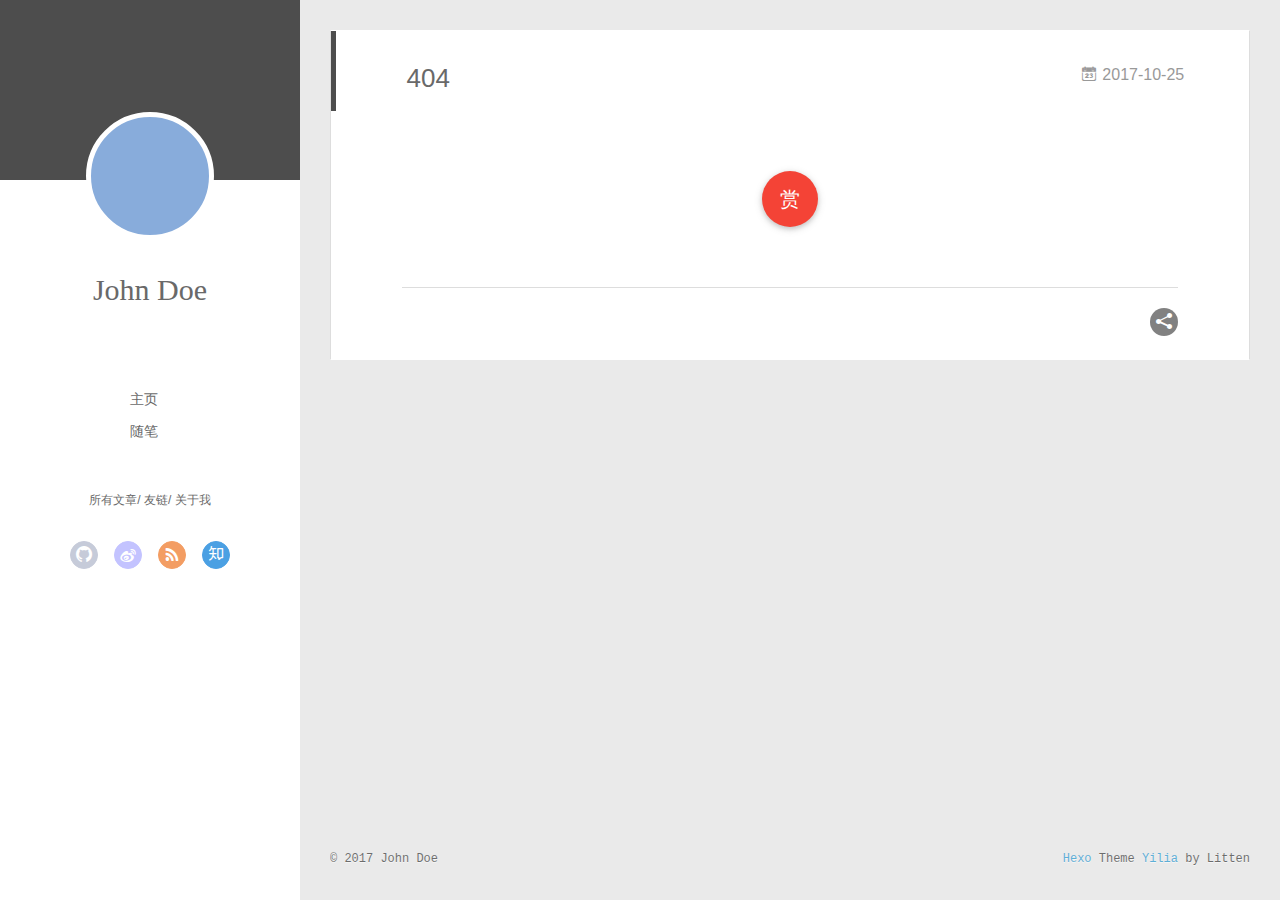
==== 404/index.html @ 9c56a011 "Site updated: 2017-10-25 22:31:33" ====
<!DOCTYPE html>
<html>
<head>
  <meta charset="utf-8">
  
  <meta name="renderer" content="webkit">
  <meta http-equiv="X-UA-Compatible" content="IE=edge" >
  <link rel="dns-prefetch" href="http://yoursite.com">
  <title>404 | Hexo</title>
  <meta name="viewport" content="width=device-width, initial-scale=1, maximum-scale=1">
  <meta property="og:type" content="website">
<meta property="og:title" content="404">
<meta property="og:url" content="http://yoursite.com/404/index.html">
<meta property="og:site_name" content="Hexo">
<meta property="og:updated_time" content="2017-10-26T04:40:32.660Z">
<meta name="twitter:card" content="summary">
<meta name="twitter:title" content="404">
  
    <link rel="alternative" href="/atom.xml" title="Hexo" type="application/atom+xml">
  
  
    <link rel="icon" href="/favicon.png">
  
  <link rel="stylesheet" type="text/css" href="/./main.507b3a.css">
  <style type="text/css">
  
    #container.show {
      background: linear-gradient(200deg,#a0cfe4,#e8c37e);
    }
  </style>
  

  

</head>

<body>
  <div id="container" q-class="show:isCtnShow">
    <canvas id="anm-canvas" class="anm-canvas"></canvas>
    <div class="left-col" q-class="show:isShow">
      
<div class="overlay" style="background: #4d4d4d"></div>
<div class="intrude-less">
	<header id="header" class="inner">
		<a href="" class="profilepic">
			<img src="" class="js-avatar">
		</a>
		<hgroup>
		  <h1 class="header-author"><a href="">John Doe</a></h1>
		</hgroup>
		

		<nav class="header-menu">
			<ul>
			
				<li><a href="/">主页</a></li>
	        
				<li><a href="/tags/随笔/">随笔</a></li>
	        
			</ul>
		</nav>
		<nav class="header-smart-menu">
    		
    			
    			<a q-on="click: openSlider(e, 'innerArchive')" href="javascript:void(0)">所有文章</a>
    			
            
    			
    			<a q-on="click: openSlider(e, 'friends')" href="javascript:void(0)">友链</a>
    			
            
    			
    			<a q-on="click: openSlider(e, 'aboutme')" href="javascript:void(0)">关于我</a>
    			
            
		</nav>
		<nav class="header-nav">
			<div class="social">
				
					<a class="github" target="_blank" href="#" title="github"><i class="icon-github"></i></a>
		        
					<a class="weibo" target="_blank" href="#" title="weibo"><i class="icon-weibo"></i></a>
		        
					<a class="rss" target="_blank" href="#" title="rss"><i class="icon-rss"></i></a>
		        
					<a class="zhihu" target="_blank" href="#" title="zhihu"><i class="icon-zhihu"></i></a>
		        
			</div>
		</nav>
	</header>		
</div>

    </div>
    <div class="mid-col" q-class="show:isShow,hide:isShow|isFalse">
      
<nav id="mobile-nav">
  	<div class="overlay js-overlay" style="background: #4d4d4d"></div>
	<div class="btnctn js-mobile-btnctn">
  		<div class="slider-trigger list" q-on="click: openSlider(e)"><i class="icon icon-sort"></i></div>
	</div>
	<div class="intrude-less">
		<header id="header" class="inner">
			<div class="profilepic">
				<img src="" class="js-avatar">
			</div>
			<hgroup>
			  <h1 class="header-author js-header-author">John Doe</h1>
			</hgroup>
			
			
			
				
			
				
			
			
			
			<nav class="header-nav">
				<div class="social">
					
						<a class="github" target="_blank" href="#" title="github"><i class="icon-github"></i></a>
			        
						<a class="weibo" target="_blank" href="#" title="weibo"><i class="icon-weibo"></i></a>
			        
						<a class="rss" target="_blank" href="#" title="rss"><i class="icon-rss"></i></a>
			        
						<a class="zhihu" target="_blank" href="#" title="zhihu"><i class="icon-zhihu"></i></a>
			        
				</div>
			</nav>

			<nav class="header-menu js-header-menu">
				<ul style="width: 50%">
				
				
					<li style="width: 50%"><a href="/">主页</a></li>
		        
					<li style="width: 50%"><a href="/tags/随笔/">随笔</a></li>
		        
				</ul>
			</nav>
		</header>				
	</div>
	<div class="mobile-mask" style="display:none" q-show="isShow"></div>
</nav>

      <div id="wrapper" class="body-wrap">
        <div class="menu-l">
          <div class="canvas-wrap">
            <canvas data-colors="#eaeaea" data-sectionHeight="100" data-contentId="js-content" id="myCanvas1" class="anm-canvas"></canvas>
          </div>
          <div id="js-content" class="content-ll">
            <article id="page-" class="article article-type-page " itemscope itemprop="blogPost">
  <div class="article-inner">
    
      <header class="article-header">
        
  
    <h1 class="article-title" itemprop="name">
      404
    </h1>
  

        
        <a href="/404/index.html" class="archive-article-date">
  	<time datetime="2017-10-26T04:39:58.000Z" itemprop="datePublished"><i class="icon-calendar icon"></i>2017-10-25</time>
</a>
        
      </header>
    
    <div class="article-entry" itemprop="articleBody">
      
        <script type="text/javascript" src="//qzonestyle.gtimg.cn/qzone/hybrid/app/404/search_children.js" charset="utf-8" homepageurl="http://yoursite.com/yourPage.html" homepagename="�ص��ҵ���ҳ"></script>
      

      
        <div class="page-reward">
          <a href="javascript:;" class="page-reward-btn tooltip-top">
            <div class="tooltip tooltip-east">
            <span class="tooltip-item">
              赏
            </span>
            <span class="tooltip-content">
              <span class="tooltip-text">
                <span class="tooltip-inner">
                  <p class="reward-p"><i class="icon icon-quo-left"></i>谢谢你请我吃糖果<i class="icon icon-quo-right"></i></p>
                  <div class="reward-box">
                    
                    
                  </div>
                </span>
              </span>
            </span>
          </div>
          </a>
        </div>
      
    </div>
    <div class="article-info article-info-index">
      
      
      

      

      
        
<div class="share-btn share-icons tooltip-left">
  <div class="tooltip tooltip-east">
    <span class="tooltip-item">
      <a href="javascript:;" class="share-sns share-outer">
        <i class="icon icon-share"></i>
      </a>
    </span>
    <span class="tooltip-content">
      <div class="share-wrap">
        <div class="share-icons">
          <a class="weibo share-sns" href="javascript:;" data-type="weibo">
            <i class="icon icon-weibo"></i>
          </a>
          <a class="weixin share-sns wxFab" href="javascript:;" data-type="weixin">
            <i class="icon icon-weixin"></i>
          </a>
          <a class="qq share-sns" href="javascript:;" data-type="qq">
            <i class="icon icon-qq"></i>
          </a>
          <a class="douban share-sns" href="javascript:;" data-type="douban">
            <i class="icon icon-douban"></i>
          </a>
          <a class="qzone share-sns" href="javascript:;" data-type="qzone">
            <i class="icon icon-qzone"></i>
          </a>
          <a class="facebook share-sns" href="javascript:;" data-type="facebook">
            <i class="icon icon-facebook"></i>
          </a>
          <a class="twitter share-sns" href="javascript:;" data-type="twitter">
            <i class="icon icon-twitter"></i>
          </a>
          <a class="google share-sns" href="javascript:;" data-type="google">
            <i class="icon icon-google"></i>
          </a>
        </div>
      </div>
    </span>
  </div>
</div>

<div class="page-modal wx-share js-wx-box">
    <a class="close js-modal-close" href="javascript:;"><i class="icon icon-close"></i></a>
    <p>扫一扫，分享到微信</p>
    <div class="wx-qrcode">
      <img src="http://s.jiathis.com/qrcode.php?url=http://yoursite.com/404/" alt="微信分享二维码">
    </div>
</div>

<div class="mask js-mask"></div>
      
      <div class="clearfix"></div>
    </div>
  </div>
</article>

  

<aside class="wrap-side-operation">
    <div class="mod-side-operation">
        
        <div class="jump-container" id="js-jump-container" style="display:none;">
            <a href="javascript:void(0)" class="mod-side-operation__jump-to-top">
                <i class="icon-font icon-back"></i>
            </a>
            <div id="js-jump-plan-container" class="jump-plan-container" style="top: -11px;">
                <i class="icon-font icon-plane jump-plane"></i>
            </div>
        </div>
        
        
    </div>
</aside>



  
  
  

  

  

  


          </div>
        </div>
      </div>
      <footer id="footer">
  <div class="outer">
    <div id="footer-info">
    	<div class="footer-left">
    		&copy; 2017 John Doe
    	</div>
      	<div class="footer-right">
      		<a href="http://hexo.io/" target="_blank">Hexo</a>  Theme <a href="https://github.com/litten/hexo-theme-yilia" target="_blank">Yilia</a> by Litten
      	</div>
    </div>
  </div>
</footer>
    </div>
    <script>
	var yiliaConfig = {
		mathjax: false,
		isHome: false,
		isPost: false,
		isArchive: false,
		isTag: false,
		isCategory: false,
		open_in_new: false,
		toc_hide_index: true,
		root: "/",
		innerArchive: true,
		showTags: false
	}
</script>

<script>!function(t){function n(e){if(r[e])return r[e].exports;var i=r[e]={exports:{},id:e,loaded:!1};return t[e].call(i.exports,i,i.exports,n),i.loaded=!0,i.exports}var r={};n.m=t,n.c=r,n.p="./",n(0)}([function(t,n,r){r(195),t.exports=r(191)},function(t,n,r){var e=r(3),i=r(52),o=r(27),u=r(28),c=r(53),f="prototype",a=function(t,n,r){var s,l,h,v,p=t&a.F,d=t&a.G,y=t&a.S,g=t&a.P,b=t&a.B,m=d?e:y?e[n]||(e[n]={}):(e[n]||{})[f],x=d?i:i[n]||(i[n]={}),w=x[f]||(x[f]={});d&&(r=n);for(s in r)l=!p&&m&&void 0!==m[s],h=(l?m:r)[s],v=b&&l?c(h,e):g&&"function"==typeof h?c(Function.call,h):h,m&&u(m,s,h,t&a.U),x[s]!=h&&o(x,s,v),g&&w[s]!=h&&(w[s]=h)};e.core=i,a.F=1,a.G=2,a.S=4,a.P=8,a.B=16,a.W=32,a.U=64,a.R=128,t.exports=a},function(t,n,r){var e=r(6);t.exports=function(t){if(!e(t))throw TypeError(t+" is not an object!");return t}},function(t,n){var r=t.exports="undefined"!=typeof window&&window.Math==Math?window:"undefined"!=typeof self&&self.Math==Math?self:Function("return this")();"number"==typeof __g&&(__g=r)},function(t,n){t.exports=function(t){try{return!!t()}catch(t){return!0}}},function(t,n){var r=t.exports="undefined"!=typeof window&&window.Math==Math?window:"undefined"!=typeof self&&self.Math==Math?self:Function("return this")();"number"==typeof __g&&(__g=r)},function(t,n){t.exports=function(t){return"object"==typeof t?null!==t:"function"==typeof t}},function(t,n,r){var e=r(126)("wks"),i=r(76),o=r(3).Symbol,u="function"==typeof o;(t.exports=function(t){return e[t]||(e[t]=u&&o[t]||(u?o:i)("Symbol."+t))}).store=e},function(t,n){var r={}.hasOwnProperty;t.exports=function(t,n){return r.call(t,n)}},function(t,n,r){var e=r(94),i=r(33);t.exports=function(t){return e(i(t))}},function(t,n,r){t.exports=!r(4)(function(){return 7!=Object.defineProperty({},"a",{get:function(){return 7}}).a})},function(t,n,r){var e=r(2),i=r(167),o=r(50),u=Object.defineProperty;n.f=r(10)?Object.defineProperty:function(t,n,r){if(e(t),n=o(n,!0),e(r),i)try{return u(t,n,r)}catch(t){}if("get"in r||"set"in r)throw TypeError("Accessors not supported!");return"value"in r&&(t[n]=r.value),t}},function(t,n,r){t.exports=!r(18)(function(){return 7!=Object.defineProperty({},"a",{get:function(){return 7}}).a})},function(t,n,r){var e=r(14),i=r(22);t.exports=r(12)?function(t,n,r){return e.f(t,n,i(1,r))}:function(t,n,r){return t[n]=r,t}},function(t,n,r){var e=r(20),i=r(58),o=r(42),u=Object.defineProperty;n.f=r(12)?Object.defineProperty:function(t,n,r){if(e(t),n=o(n,!0),e(r),i)try{return u(t,n,r)}catch(t){}if("get"in r||"set"in r)throw TypeError("Accessors not supported!");return"value"in r&&(t[n]=r.value),t}},function(t,n,r){var e=r(40)("wks"),i=r(23),o=r(5).Symbol,u="function"==typeof o;(t.exports=function(t){return e[t]||(e[t]=u&&o[t]||(u?o:i)("Symbol."+t))}).store=e},function(t,n,r){var e=r(67),i=Math.min;t.exports=function(t){return t>0?i(e(t),9007199254740991):0}},function(t,n,r){var e=r(46);t.exports=function(t){return Object(e(t))}},function(t,n){t.exports=function(t){try{return!!t()}catch(t){return!0}}},function(t,n,r){var e=r(63),i=r(34);t.exports=Object.keys||function(t){return e(t,i)}},function(t,n,r){var e=r(21);t.exports=function(t){if(!e(t))throw TypeError(t+" is not an object!");return t}},function(t,n){t.exports=function(t){return"object"==typeof t?null!==t:"function"==typeof t}},function(t,n){t.exports=function(t,n){return{enumerable:!(1&t),configurable:!(2&t),writable:!(4&t),value:n}}},function(t,n){var r=0,e=Math.random();t.exports=function(t){return"Symbol(".concat(void 0===t?"":t,")_",(++r+e).toString(36))}},function(t,n){var r={}.hasOwnProperty;t.exports=function(t,n){return r.call(t,n)}},function(t,n){var r=t.exports={version:"2.4.0"};"number"==typeof __e&&(__e=r)},function(t,n){t.exports=function(t){if("function"!=typeof t)throw TypeError(t+" is not a function!");return t}},function(t,n,r){var e=r(11),i=r(66);t.exports=r(10)?function(t,n,r){return e.f(t,n,i(1,r))}:function(t,n,r){return t[n]=r,t}},function(t,n,r){var e=r(3),i=r(27),o=r(24),u=r(76)("src"),c="toString",f=Function[c],a=(""+f).split(c);r(52).inspectSource=function(t){return f.call(t)},(t.exports=function(t,n,r,c){var f="function"==typeof r;f&&(o(r,"name")||i(r,"name",n)),t[n]!==r&&(f&&(o(r,u)||i(r,u,t[n]?""+t[n]:a.join(String(n)))),t===e?t[n]=r:c?t[n]?t[n]=r:i(t,n,r):(delete t[n],i(t,n,r)))})(Function.prototype,c,function(){return"function"==typeof this&&this[u]||f.call(this)})},function(t,n,r){var e=r(1),i=r(4),o=r(46),u=function(t,n,r,e){var i=String(o(t)),u="<"+n;return""!==r&&(u+=" "+r+'="'+String(e).replace(/"/g,"&quot;")+'"'),u+">"+i+"</"+n+">"};t.exports=function(t,n){var r={};r[t]=n(u),e(e.P+e.F*i(function(){var n=""[t]('"');return n!==n.toLowerCase()||n.split('"').length>3}),"String",r)}},function(t,n,r){var e=r(115),i=r(46);t.exports=function(t){return e(i(t))}},function(t,n,r){var e=r(116),i=r(66),o=r(30),u=r(50),c=r(24),f=r(167),a=Object.getOwnPropertyDescriptor;n.f=r(10)?a:function(t,n){if(t=o(t),n=u(n,!0),f)try{return a(t,n)}catch(t){}if(c(t,n))return i(!e.f.call(t,n),t[n])}},function(t,n,r){var e=r(24),i=r(17),o=r(145)("IE_PROTO"),u=Object.prototype;t.exports=Object.getPrototypeOf||function(t){return t=i(t),e(t,o)?t[o]:"function"==typeof t.constructor&&t instanceof t.constructor?t.constructor.prototype:t instanceof Object?u:null}},function(t,n){t.exports=function(t){if(void 0==t)throw TypeError("Can't call method on  "+t);return t}},function(t,n){t.exports="constructor,hasOwnProperty,isPrototypeOf,propertyIsEnumerable,toLocaleString,toString,valueOf".split(",")},function(t,n){t.exports={}},function(t,n){t.exports=!0},function(t,n){n.f={}.propertyIsEnumerable},function(t,n,r){var e=r(14).f,i=r(8),o=r(15)("toStringTag");t.exports=function(t,n,r){t&&!i(t=r?t:t.prototype,o)&&e(t,o,{configurable:!0,value:n})}},function(t,n,r){var e=r(40)("keys"),i=r(23);t.exports=function(t){return e[t]||(e[t]=i(t))}},function(t,n,r){var e=r(5),i="__core-js_shared__",o=e[i]||(e[i]={});t.exports=function(t){return o[t]||(o[t]={})}},function(t,n){var r=Math.ceil,e=Math.floor;t.exports=function(t){return isNaN(t=+t)?0:(t>0?e:r)(t)}},function(t,n,r){var e=r(21);t.exports=function(t,n){if(!e(t))return t;var r,i;if(n&&"function"==typeof(r=t.toString)&&!e(i=r.call(t)))return i;if("function"==typeof(r=t.valueOf)&&!e(i=r.call(t)))return i;if(!n&&"function"==typeof(r=t.toString)&&!e(i=r.call(t)))return i;throw TypeError("Can't convert object to primitive value")}},function(t,n,r){var e=r(5),i=r(25),o=r(36),u=r(44),c=r(14).f;t.exports=function(t){var n=i.Symbol||(i.Symbol=o?{}:e.Symbol||{});"_"==t.charAt(0)||t in n||c(n,t,{value:u.f(t)})}},function(t,n,r){n.f=r(15)},function(t,n){var r={}.toString;t.exports=function(t){return r.call(t).slice(8,-1)}},function(t,n){t.exports=function(t){if(void 0==t)throw TypeError("Can't call method on  "+t);return t}},function(t,n,r){var e=r(4);t.exports=function(t,n){return!!t&&e(function(){n?t.call(null,function(){},1):t.call(null)})}},function(t,n,r){var e=r(53),i=r(115),o=r(17),u=r(16),c=r(203);t.exports=function(t,n){var r=1==t,f=2==t,a=3==t,s=4==t,l=6==t,h=5==t||l,v=n||c;return function(n,c,p){for(var d,y,g=o(n),b=i(g),m=e(c,p,3),x=u(b.length),w=0,S=r?v(n,x):f?v(n,0):void 0;x>w;w++)if((h||w in b)&&(d=b[w],y=m(d,w,g),t))if(r)S[w]=y;else if(y)switch(t){case 3:return!0;case 5:return d;case 6:return w;case 2:S.push(d)}else if(s)return!1;return l?-1:a||s?s:S}}},function(t,n,r){var e=r(1),i=r(52),o=r(4);t.exports=function(t,n){var r=(i.Object||{})[t]||Object[t],u={};u[t]=n(r),e(e.S+e.F*o(function(){r(1)}),"Object",u)}},function(t,n,r){var e=r(6);t.exports=function(t,n){if(!e(t))return t;var r,i;if(n&&"function"==typeof(r=t.toString)&&!e(i=r.call(t)))return i;if("function"==typeof(r=t.valueOf)&&!e(i=r.call(t)))return i;if(!n&&"function"==typeof(r=t.toString)&&!e(i=r.call(t)))return i;throw TypeError("Can't convert object to primitive value")}},function(t,n,r){var e=r(5),i=r(25),o=r(91),u=r(13),c="prototype",f=function(t,n,r){var a,s,l,h=t&f.F,v=t&f.G,p=t&f.S,d=t&f.P,y=t&f.B,g=t&f.W,b=v?i:i[n]||(i[n]={}),m=b[c],x=v?e:p?e[n]:(e[n]||{})[c];v&&(r=n);for(a in r)(s=!h&&x&&void 0!==x[a])&&a in b||(l=s?x[a]:r[a],b[a]=v&&"function"!=typeof x[a]?r[a]:y&&s?o(l,e):g&&x[a]==l?function(t){var n=function(n,r,e){if(this instanceof t){switch(arguments.length){case 0:return new t;case 1:return new t(n);case 2:return new t(n,r)}return new t(n,r,e)}return t.apply(this,arguments)};return n[c]=t[c],n}(l):d&&"function"==typeof l?o(Function.call,l):l,d&&((b.virtual||(b.virtual={}))[a]=l,t&f.R&&m&&!m[a]&&u(m,a,l)))};f.F=1,f.G=2,f.S=4,f.P=8,f.B=16,f.W=32,f.U=64,f.R=128,t.exports=f},function(t,n){var r=t.exports={version:"2.4.0"};"number"==typeof __e&&(__e=r)},function(t,n,r){var e=r(26);t.exports=function(t,n,r){if(e(t),void 0===n)return t;switch(r){case 1:return function(r){return t.call(n,r)};case 2:return function(r,e){return t.call(n,r,e)};case 3:return function(r,e,i){return t.call(n,r,e,i)}}return function(){return t.apply(n,arguments)}}},function(t,n,r){var e=r(183),i=r(1),o=r(126)("metadata"),u=o.store||(o.store=new(r(186))),c=function(t,n,r){var i=u.get(t);if(!i){if(!r)return;u.set(t,i=new e)}var o=i.get(n);if(!o){if(!r)return;i.set(n,o=new e)}return o},f=function(t,n,r){var e=c(n,r,!1);return void 0!==e&&e.has(t)},a=function(t,n,r){var e=c(n,r,!1);return void 0===e?void 0:e.get(t)},s=function(t,n,r,e){c(r,e,!0).set(t,n)},l=function(t,n){var r=c(t,n,!1),e=[];return r&&r.forEach(function(t,n){e.push(n)}),e},h=function(t){return void 0===t||"symbol"==typeof t?t:String(t)},v=function(t){i(i.S,"Reflect",t)};t.exports={store:u,map:c,has:f,get:a,set:s,keys:l,key:h,exp:v}},function(t,n,r){"use strict";if(r(10)){var e=r(69),i=r(3),o=r(4),u=r(1),c=r(127),f=r(152),a=r(53),s=r(68),l=r(66),h=r(27),v=r(73),p=r(67),d=r(16),y=r(75),g=r(50),b=r(24),m=r(180),x=r(114),w=r(6),S=r(17),_=r(137),O=r(70),E=r(32),P=r(71).f,j=r(154),F=r(76),M=r(7),A=r(48),N=r(117),T=r(146),I=r(155),k=r(80),L=r(123),R=r(74),C=r(130),W=r(160),D=r(11),U=r(31),G=D.f,B=U.f,V=i.RangeError,z=i.TypeError,q=i.Uint8Array,K="ArrayBuffer",Y="Shared"+K,J="BYTES_PER_ELEMENT",H="prototype",$=Array[H],X=f.ArrayBuffer,Q=f.DataView,Z=A(0),tt=A(2),nt=A(3),rt=A(4),et=A(5),it=A(6),ot=N(!0),ut=N(!1),ct=I.values,ft=I.keys,at=I.entries,st=$.lastIndexOf,lt=$.reduce,ht=$.reduceRight,vt=$.join,pt=$.sort,dt=$.slice,yt=$.toString,gt=$.toLocaleString,bt=M("iterator"),mt=M("toStringTag"),xt=F("typed_constructor"),wt=F("def_constructor"),St=c.CONSTR,_t=c.TYPED,Ot=c.VIEW,Et="Wrong length!",Pt=A(1,function(t,n){return Tt(T(t,t[wt]),n)}),jt=o(function(){return 1===new q(new Uint16Array([1]).buffer)[0]}),Ft=!!q&&!!q[H].set&&o(function(){new q(1).set({})}),Mt=function(t,n){if(void 0===t)throw z(Et);var r=+t,e=d(t);if(n&&!m(r,e))throw V(Et);return e},At=function(t,n){var r=p(t);if(r<0||r%n)throw V("Wrong offset!");return r},Nt=function(t){if(w(t)&&_t in t)return t;throw z(t+" is not a typed array!")},Tt=function(t,n){if(!(w(t)&&xt in t))throw z("It is not a typed array constructor!");return new t(n)},It=function(t,n){return kt(T(t,t[wt]),n)},kt=function(t,n){for(var r=0,e=n.length,i=Tt(t,e);e>r;)i[r]=n[r++];return i},Lt=function(t,n,r){G(t,n,{get:function(){return this._d[r]}})},Rt=function(t){var n,r,e,i,o,u,c=S(t),f=arguments.length,s=f>1?arguments[1]:void 0,l=void 0!==s,h=j(c);if(void 0!=h&&!_(h)){for(u=h.call(c),e=[],n=0;!(o=u.next()).done;n++)e.push(o.value);c=e}for(l&&f>2&&(s=a(s,arguments[2],2)),n=0,r=d(c.length),i=Tt(this,r);r>n;n++)i[n]=l?s(c[n],n):c[n];return i},Ct=function(){for(var t=0,n=arguments.length,r=Tt(this,n);n>t;)r[t]=arguments[t++];return r},Wt=!!q&&o(function(){gt.call(new q(1))}),Dt=function(){return gt.apply(Wt?dt.call(Nt(this)):Nt(this),arguments)},Ut={copyWithin:function(t,n){return W.call(Nt(this),t,n,arguments.length>2?arguments[2]:void 0)},every:function(t){return rt(Nt(this),t,arguments.length>1?arguments[1]:void 0)},fill:function(t){return C.apply(Nt(this),arguments)},filter:function(t){return It(this,tt(Nt(this),t,arguments.length>1?arguments[1]:void 0))},find:function(t){return et(Nt(this),t,arguments.length>1?arguments[1]:void 0)},findIndex:function(t){return it(Nt(this),t,arguments.length>1?arguments[1]:void 0)},forEach:function(t){Z(Nt(this),t,arguments.length>1?arguments[1]:void 0)},indexOf:function(t){return ut(Nt(this),t,arguments.length>1?arguments[1]:void 0)},includes:function(t){return ot(Nt(this),t,arguments.length>1?arguments[1]:void 0)},join:function(t){return vt.apply(Nt(this),arguments)},lastIndexOf:function(t){return st.apply(Nt(this),arguments)},map:function(t){return Pt(Nt(this),t,arguments.length>1?arguments[1]:void 0)},reduce:function(t){return lt.apply(Nt(this),arguments)},reduceRight:function(t){return ht.apply(Nt(this),arguments)},reverse:function(){for(var t,n=this,r=Nt(n).length,e=Math.floor(r/2),i=0;i<e;)t=n[i],n[i++]=n[--r],n[r]=t;return n},some:function(t){return nt(Nt(this),t,arguments.length>1?arguments[1]:void 0)},sort:function(t){return pt.call(Nt(this),t)},subarray:function(t,n){var r=Nt(this),e=r.length,i=y(t,e);return new(T(r,r[wt]))(r.buffer,r.byteOffset+i*r.BYTES_PER_ELEMENT,d((void 0===n?e:y(n,e))-i))}},Gt=function(t,n){return It(this,dt.call(Nt(this),t,n))},Bt=function(t){Nt(this);var n=At(arguments[1],1),r=this.length,e=S(t),i=d(e.length),o=0;if(i+n>r)throw V(Et);for(;o<i;)this[n+o]=e[o++]},Vt={entries:function(){return at.call(Nt(this))},keys:function(){return ft.call(Nt(this))},values:function(){return ct.call(Nt(this))}},zt=function(t,n){return w(t)&&t[_t]&&"symbol"!=typeof n&&n in t&&String(+n)==String(n)},qt=function(t,n){return zt(t,n=g(n,!0))?l(2,t[n]):B(t,n)},Kt=function(t,n,r){return!(zt(t,n=g(n,!0))&&w(r)&&b(r,"value"))||b(r,"get")||b(r,"set")||r.configurable||b(r,"writable")&&!r.writable||b(r,"enumerable")&&!r.enumerable?G(t,n,r):(t[n]=r.value,t)};St||(U.f=qt,D.f=Kt),u(u.S+u.F*!St,"Object",{getOwnPropertyDescriptor:qt,defineProperty:Kt}),o(function(){yt.call({})})&&(yt=gt=function(){return vt.call(this)});var Yt=v({},Ut);v(Yt,Vt),h(Yt,bt,Vt.values),v(Yt,{slice:Gt,set:Bt,constructor:function(){},toString:yt,toLocaleString:Dt}),Lt(Yt,"buffer","b"),Lt(Yt,"byteOffset","o"),Lt(Yt,"byteLength","l"),Lt(Yt,"length","e"),G(Yt,mt,{get:function(){return this[_t]}}),t.exports=function(t,n,r,f){f=!!f;var a=t+(f?"Clamped":"")+"Array",l="Uint8Array"!=a,v="get"+t,p="set"+t,y=i[a],g=y||{},b=y&&E(y),m=!y||!c.ABV,S={},_=y&&y[H],j=function(t,r){var e=t._d;return e.v[v](r*n+e.o,jt)},F=function(t,r,e){var i=t._d;f&&(e=(e=Math.round(e))<0?0:e>255?255:255&e),i.v[p](r*n+i.o,e,jt)},M=function(t,n){G(t,n,{get:function(){return j(this,n)},set:function(t){return F(this,n,t)},enumerable:!0})};m?(y=r(function(t,r,e,i){s(t,y,a,"_d");var o,u,c,f,l=0,v=0;if(w(r)){if(!(r instanceof X||(f=x(r))==K||f==Y))return _t in r?kt(y,r):Rt.call(y,r);o=r,v=At(e,n);var p=r.byteLength;if(void 0===i){if(p%n)throw V(Et);if((u=p-v)<0)throw V(Et)}else if((u=d(i)*n)+v>p)throw V(Et);c=u/n}else c=Mt(r,!0),u=c*n,o=new X(u);for(h(t,"_d",{b:o,o:v,l:u,e:c,v:new Q(o)});l<c;)M(t,l++)}),_=y[H]=O(Yt),h(_,"constructor",y)):L(function(t){new y(null),new y(t)},!0)||(y=r(function(t,r,e,i){s(t,y,a);var o;return w(r)?r instanceof X||(o=x(r))==K||o==Y?void 0!==i?new g(r,At(e,n),i):void 0!==e?new g(r,At(e,n)):new g(r):_t in r?kt(y,r):Rt.call(y,r):new g(Mt(r,l))}),Z(b!==Function.prototype?P(g).concat(P(b)):P(g),function(t){t in y||h(y,t,g[t])}),y[H]=_,e||(_.constructor=y));var A=_[bt],N=!!A&&("values"==A.name||void 0==A.name),T=Vt.values;h(y,xt,!0),h(_,_t,a),h(_,Ot,!0),h(_,wt,y),(f?new y(1)[mt]==a:mt in _)||G(_,mt,{get:function(){return a}}),S[a]=y,u(u.G+u.W+u.F*(y!=g),S),u(u.S,a,{BYTES_PER_ELEMENT:n,from:Rt,of:Ct}),J in _||h(_,J,n),u(u.P,a,Ut),R(a),u(u.P+u.F*Ft,a,{set:Bt}),u(u.P+u.F*!N,a,Vt),u(u.P+u.F*(_.toString!=yt),a,{toString:yt}),u(u.P+u.F*o(function(){new y(1).slice()}),a,{slice:Gt}),u(u.P+u.F*(o(function(){return[1,2].toLocaleString()!=new y([1,2]).toLocaleString()})||!o(function(){_.toLocaleString.call([1,2])})),a,{toLocaleString:Dt}),k[a]=N?A:T,e||N||h(_,bt,T)}}else t.exports=function(){}},function(t,n){var r={}.toString;t.exports=function(t){return r.call(t).slice(8,-1)}},function(t,n,r){var e=r(21),i=r(5).document,o=e(i)&&e(i.createElement);t.exports=function(t){return o?i.createElement(t):{}}},function(t,n,r){t.exports=!r(12)&&!r(18)(function(){return 7!=Object.defineProperty(r(57)("div"),"a",{get:function(){return 7}}).a})},function(t,n,r){"use strict";var e=r(36),i=r(51),o=r(64),u=r(13),c=r(8),f=r(35),a=r(96),s=r(38),l=r(103),h=r(15)("iterator"),v=!([].keys&&"next"in[].keys()),p="keys",d="values",y=function(){return this};t.exports=function(t,n,r,g,b,m,x){a(r,n,g);var w,S,_,O=function(t){if(!v&&t in F)return F[t];switch(t){case p:case d:return function(){return new r(this,t)}}return function(){return new r(this,t)}},E=n+" Iterator",P=b==d,j=!1,F=t.prototype,M=F[h]||F["@@iterator"]||b&&F[b],A=M||O(b),N=b?P?O("entries"):A:void 0,T="Array"==n?F.entries||M:M;if(T&&(_=l(T.call(new t)))!==Object.prototype&&(s(_,E,!0),e||c(_,h)||u(_,h,y)),P&&M&&M.name!==d&&(j=!0,A=function(){return M.call(this)}),e&&!x||!v&&!j&&F[h]||u(F,h,A),f[n]=A,f[E]=y,b)if(w={values:P?A:O(d),keys:m?A:O(p),entries:N},x)for(S in w)S in F||o(F,S,w[S]);else i(i.P+i.F*(v||j),n,w);return w}},function(t,n,r){var e=r(20),i=r(100),o=r(34),u=r(39)("IE_PROTO"),c=function(){},f="prototype",a=function(){var t,n=r(57)("iframe"),e=o.length;for(n.style.display="none",r(93).appendChild(n),n.src="javascript:",t=n.contentWindow.document,t.open(),t.write("<script>document.F=Object<\/script>"),t.close(),a=t.F;e--;)delete a[f][o[e]];return a()};t.exports=Object.create||function(t,n){var r;return null!==t?(c[f]=e(t),r=new c,c[f]=null,r[u]=t):r=a(),void 0===n?r:i(r,n)}},function(t,n,r){var e=r(63),i=r(34).concat("length","prototype");n.f=Object.getOwnPropertyNames||function(t){return e(t,i)}},function(t,n){n.f=Object.getOwnPropertySymbols},function(t,n,r){var e=r(8),i=r(9),o=r(90)(!1),u=r(39)("IE_PROTO");t.exports=function(t,n){var r,c=i(t),f=0,a=[];for(r in c)r!=u&&e(c,r)&&a.push(r);for(;n.length>f;)e(c,r=n[f++])&&(~o(a,r)||a.push(r));return a}},function(t,n,r){t.exports=r(13)},function(t,n,r){var e=r(76)("meta"),i=r(6),o=r(24),u=r(11).f,c=0,f=Object.isExtensible||function(){return!0},a=!r(4)(function(){return f(Object.preventExtensions({}))}),s=function(t){u(t,e,{value:{i:"O"+ ++c,w:{}}})},l=function(t,n){if(!i(t))return"symbol"==typeof t?t:("string"==typeof t?"S":"P")+t;if(!o(t,e)){if(!f(t))return"F";if(!n)return"E";s(t)}return t[e].i},h=function(t,n){if(!o(t,e)){if(!f(t))return!0;if(!n)return!1;s(t)}return t[e].w},v=function(t){return a&&p.NEED&&f(t)&&!o(t,e)&&s(t),t},p=t.exports={KEY:e,NEED:!1,fastKey:l,getWeak:h,onFreeze:v}},function(t,n){t.exports=function(t,n){return{enumerable:!(1&t),configurable:!(2&t),writable:!(4&t),value:n}}},function(t,n){var r=Math.ceil,e=Math.floor;t.exports=function(t){return isNaN(t=+t)?0:(t>0?e:r)(t)}},function(t,n){t.exports=function(t,n,r,e){if(!(t instanceof n)||void 0!==e&&e in t)throw TypeError(r+": incorrect invocation!");return t}},function(t,n){t.exports=!1},function(t,n,r){var e=r(2),i=r(173),o=r(133),u=r(145)("IE_PROTO"),c=function(){},f="prototype",a=function(){var t,n=r(132)("iframe"),e=o.length;for(n.style.display="none",r(135).appendChild(n),n.src="javascript:",t=n.contentWindow.document,t.open(),t.write("<script>document.F=Object<\/script>"),t.close(),a=t.F;e--;)delete a[f][o[e]];return a()};t.exports=Object.create||function(t,n){var r;return null!==t?(c[f]=e(t),r=new c,c[f]=null,r[u]=t):r=a(),void 0===n?r:i(r,n)}},function(t,n,r){var e=r(175),i=r(133).concat("length","prototype");n.f=Object.getOwnPropertyNames||function(t){return e(t,i)}},function(t,n,r){var e=r(175),i=r(133);t.exports=Object.keys||function(t){return e(t,i)}},function(t,n,r){var e=r(28);t.exports=function(t,n,r){for(var i in n)e(t,i,n[i],r);return t}},function(t,n,r){"use strict";var e=r(3),i=r(11),o=r(10),u=r(7)("species");t.exports=function(t){var n=e[t];o&&n&&!n[u]&&i.f(n,u,{configurable:!0,get:function(){return this}})}},function(t,n,r){var e=r(67),i=Math.max,o=Math.min;t.exports=function(t,n){return t=e(t),t<0?i(t+n,0):o(t,n)}},function(t,n){var r=0,e=Math.random();t.exports=function(t){return"Symbol(".concat(void 0===t?"":t,")_",(++r+e).toString(36))}},function(t,n,r){var e=r(33);t.exports=function(t){return Object(e(t))}},function(t,n,r){var e=r(7)("unscopables"),i=Array.prototype;void 0==i[e]&&r(27)(i,e,{}),t.exports=function(t){i[e][t]=!0}},function(t,n,r){var e=r(53),i=r(169),o=r(137),u=r(2),c=r(16),f=r(154),a={},s={},n=t.exports=function(t,n,r,l,h){var v,p,d,y,g=h?function(){return t}:f(t),b=e(r,l,n?2:1),m=0;if("function"!=typeof g)throw TypeError(t+" is not iterable!");if(o(g)){for(v=c(t.length);v>m;m++)if((y=n?b(u(p=t[m])[0],p[1]):b(t[m]))===a||y===s)return y}else for(d=g.call(t);!(p=d.next()).done;)if((y=i(d,b,p.value,n))===a||y===s)return y};n.BREAK=a,n.RETURN=s},function(t,n){t.exports={}},function(t,n,r){var e=r(11).f,i=r(24),o=r(7)("toStringTag");t.exports=function(t,n,r){t&&!i(t=r?t:t.prototype,o)&&e(t,o,{configurable:!0,value:n})}},function(t,n,r){var e=r(1),i=r(46),o=r(4),u=r(150),c="["+u+"]",f="​",a=RegExp("^"+c+c+"*"),s=RegExp(c+c+"*$"),l=function(t,n,r){var i={},c=o(function(){return!!u[t]()||f[t]()!=f}),a=i[t]=c?n(h):u[t];r&&(i[r]=a),e(e.P+e.F*c,"String",i)},h=l.trim=function(t,n){return t=String(i(t)),1&n&&(t=t.replace(a,"")),2&n&&(t=t.replace(s,"")),t};t.exports=l},function(t,n,r){t.exports={default:r(86),__esModule:!0}},function(t,n,r){t.exports={default:r(87),__esModule:!0}},function(t,n,r){"use strict";function e(t){return t&&t.__esModule?t:{default:t}}n.__esModule=!0;var i=r(84),o=e(i),u=r(83),c=e(u),f="function"==typeof c.default&&"symbol"==typeof o.default?function(t){return typeof t}:function(t){return t&&"function"==typeof c.default&&t.constructor===c.default&&t!==c.default.prototype?"symbol":typeof t};n.default="function"==typeof c.default&&"symbol"===f(o.default)?function(t){return void 0===t?"undefined":f(t)}:function(t){return t&&"function"==typeof c.default&&t.constructor===c.default&&t!==c.default.prototype?"symbol":void 0===t?"undefined":f(t)}},function(t,n,r){r(110),r(108),r(111),r(112),t.exports=r(25).Symbol},function(t,n,r){r(109),r(113),t.exports=r(44).f("iterator")},function(t,n){t.exports=function(t){if("function"!=typeof t)throw TypeError(t+" is not a function!");return t}},function(t,n){t.exports=function(){}},function(t,n,r){var e=r(9),i=r(106),o=r(105);t.exports=function(t){return function(n,r,u){var c,f=e(n),a=i(f.length),s=o(u,a);if(t&&r!=r){for(;a>s;)if((c=f[s++])!=c)return!0}else for(;a>s;s++)if((t||s in f)&&f[s]===r)return t||s||0;return!t&&-1}}},function(t,n,r){var e=r(88);t.exports=function(t,n,r){if(e(t),void 0===n)return t;switch(r){case 1:return function(r){return t.call(n,r)};case 2:return function(r,e){return t.call(n,r,e)};case 3:return function(r,e,i){return t.call(n,r,e,i)}}return function(){return t.apply(n,arguments)}}},function(t,n,r){var e=r(19),i=r(62),o=r(37);t.exports=function(t){var n=e(t),r=i.f;if(r)for(var u,c=r(t),f=o.f,a=0;c.length>a;)f.call(t,u=c[a++])&&n.push(u);return n}},function(t,n,r){t.exports=r(5).document&&document.documentElement},function(t,n,r){var e=r(56);t.exports=Object("z").propertyIsEnumerable(0)?Object:function(t){return"String"==e(t)?t.split(""):Object(t)}},function(t,n,r){var e=r(56);t.exports=Array.isArray||function(t){return"Array"==e(t)}},function(t,n,r){"use strict";var e=r(60),i=r(22),o=r(38),u={};r(13)(u,r(15)("iterator"),function(){return this}),t.exports=function(t,n,r){t.prototype=e(u,{next:i(1,r)}),o(t,n+" Iterator")}},function(t,n){t.exports=function(t,n){return{value:n,done:!!t}}},function(t,n,r){var e=r(19),i=r(9);t.exports=function(t,n){for(var r,o=i(t),u=e(o),c=u.length,f=0;c>f;)if(o[r=u[f++]]===n)return r}},function(t,n,r){var e=r(23)("meta"),i=r(21),o=r(8),u=r(14).f,c=0,f=Object.isExtensible||function(){return!0},a=!r(18)(function(){return f(Object.preventExtensions({}))}),s=function(t){u(t,e,{value:{i:"O"+ ++c,w:{}}})},l=function(t,n){if(!i(t))return"symbol"==typeof t?t:("string"==typeof t?"S":"P")+t;if(!o(t,e)){if(!f(t))return"F";if(!n)return"E";s(t)}return t[e].i},h=function(t,n){if(!o(t,e)){if(!f(t))return!0;if(!n)return!1;s(t)}return t[e].w},v=function(t){return a&&p.NEED&&f(t)&&!o(t,e)&&s(t),t},p=t.exports={KEY:e,NEED:!1,fastKey:l,getWeak:h,onFreeze:v}},function(t,n,r){var e=r(14),i=r(20),o=r(19);t.exports=r(12)?Object.defineProperties:function(t,n){i(t);for(var r,u=o(n),c=u.length,f=0;c>f;)e.f(t,r=u[f++],n[r]);return t}},function(t,n,r){var e=r(37),i=r(22),o=r(9),u=r(42),c=r(8),f=r(58),a=Object.getOwnPropertyDescriptor;n.f=r(12)?a:function(t,n){if(t=o(t),n=u(n,!0),f)try{return a(t,n)}catch(t){}if(c(t,n))return i(!e.f.call(t,n),t[n])}},function(t,n,r){var e=r(9),i=r(61).f,o={}.toString,u="object"==typeof window&&window&&Object.getOwnPropertyNames?Object.getOwnPropertyNames(window):[],c=function(t){try{return i(t)}catch(t){return u.slice()}};t.exports.f=function(t){return u&&"[object Window]"==o.call(t)?c(t):i(e(t))}},function(t,n,r){var e=r(8),i=r(77),o=r(39)("IE_PROTO"),u=Object.prototype;t.exports=Object.getPrototypeOf||function(t){return t=i(t),e(t,o)?t[o]:"function"==typeof t.constructor&&t instanceof t.constructor?t.constructor.prototype:t instanceof Object?u:null}},function(t,n,r){var e=r(41),i=r(33);t.exports=function(t){return function(n,r){var o,u,c=String(i(n)),f=e(r),a=c.length;return f<0||f>=a?t?"":void 0:(o=c.charCodeAt(f),o<55296||o>56319||f+1===a||(u=c.charCodeAt(f+1))<56320||u>57343?t?c.charAt(f):o:t?c.slice(f,f+2):u-56320+(o-55296<<10)+65536)}}},function(t,n,r){var e=r(41),i=Math.max,o=Math.min;t.exports=function(t,n){return t=e(t),t<0?i(t+n,0):o(t,n)}},function(t,n,r){var e=r(41),i=Math.min;t.exports=function(t){return t>0?i(e(t),9007199254740991):0}},function(t,n,r){"use strict";var e=r(89),i=r(97),o=r(35),u=r(9);t.exports=r(59)(Array,"Array",function(t,n){this._t=u(t),this._i=0,this._k=n},function(){var t=this._t,n=this._k,r=this._i++;return!t||r>=t.length?(this._t=void 0,i(1)):"keys"==n?i(0,r):"values"==n?i(0,t[r]):i(0,[r,t[r]])},"values"),o.Arguments=o.Array,e("keys"),e("values"),e("entries")},function(t,n){},function(t,n,r){"use strict";var e=r(104)(!0);r(59)(String,"String",function(t){this._t=String(t),this._i=0},function(){var t,n=this._t,r=this._i;return r>=n.length?{value:void 0,done:!0}:(t=e(n,r),this._i+=t.length,{value:t,done:!1})})},function(t,n,r){"use strict";var e=r(5),i=r(8),o=r(12),u=r(51),c=r(64),f=r(99).KEY,a=r(18),s=r(40),l=r(38),h=r(23),v=r(15),p=r(44),d=r(43),y=r(98),g=r(92),b=r(95),m=r(20),x=r(9),w=r(42),S=r(22),_=r(60),O=r(102),E=r(101),P=r(14),j=r(19),F=E.f,M=P.f,A=O.f,N=e.Symbol,T=e.JSON,I=T&&T.stringify,k="prototype",L=v("_hidden"),R=v("toPrimitive"),C={}.propertyIsEnumerable,W=s("symbol-registry"),D=s("symbols"),U=s("op-symbols"),G=Object[k],B="function"==typeof N,V=e.QObject,z=!V||!V[k]||!V[k].findChild,q=o&&a(function(){return 7!=_(M({},"a",{get:function(){return M(this,"a",{value:7}).a}})).a})?function(t,n,r){var e=F(G,n);e&&delete G[n],M(t,n,r),e&&t!==G&&M(G,n,e)}:M,K=function(t){var n=D[t]=_(N[k]);return n._k=t,n},Y=B&&"symbol"==typeof N.iterator?function(t){return"symbol"==typeof t}:function(t){return t instanceof N},J=function(t,n,r){return t===G&&J(U,n,r),m(t),n=w(n,!0),m(r),i(D,n)?(r.enumerable?(i(t,L)&&t[L][n]&&(t[L][n]=!1),r=_(r,{enumerable:S(0,!1)})):(i(t,L)||M(t,L,S(1,{})),t[L][n]=!0),q(t,n,r)):M(t,n,r)},H=function(t,n){m(t);for(var r,e=g(n=x(n)),i=0,o=e.length;o>i;)J(t,r=e[i++],n[r]);return t},$=function(t,n){return void 0===n?_(t):H(_(t),n)},X=function(t){var n=C.call(this,t=w(t,!0));return!(this===G&&i(D,t)&&!i(U,t))&&(!(n||!i(this,t)||!i(D,t)||i(this,L)&&this[L][t])||n)},Q=function(t,n){if(t=x(t),n=w(n,!0),t!==G||!i(D,n)||i(U,n)){var r=F(t,n);return!r||!i(D,n)||i(t,L)&&t[L][n]||(r.enumerable=!0),r}},Z=function(t){for(var n,r=A(x(t)),e=[],o=0;r.length>o;)i(D,n=r[o++])||n==L||n==f||e.push(n);return e},tt=function(t){for(var n,r=t===G,e=A(r?U:x(t)),o=[],u=0;e.length>u;)!i(D,n=e[u++])||r&&!i(G,n)||o.push(D[n]);return o};B||(N=function(){if(this instanceof N)throw TypeError("Symbol is not a constructor!");var t=h(arguments.length>0?arguments[0]:void 0),n=function(r){this===G&&n.call(U,r),i(this,L)&&i(this[L],t)&&(this[L][t]=!1),q(this,t,S(1,r))};return o&&z&&q(G,t,{configurable:!0,set:n}),K(t)},c(N[k],"toString",function(){return this._k}),E.f=Q,P.f=J,r(61).f=O.f=Z,r(37).f=X,r(62).f=tt,o&&!r(36)&&c(G,"propertyIsEnumerable",X,!0),p.f=function(t){return K(v(t))}),u(u.G+u.W+u.F*!B,{Symbol:N});for(var nt="hasInstance,isConcatSpreadable,iterator,match,replace,search,species,split,toPrimitive,toStringTag,unscopables".split(","),rt=0;nt.length>rt;)v(nt[rt++]);for(var nt=j(v.store),rt=0;nt.length>rt;)d(nt[rt++]);u(u.S+u.F*!B,"Symbol",{for:function(t){return i(W,t+="")?W[t]:W[t]=N(t)},keyFor:function(t){if(Y(t))return y(W,t);throw TypeError(t+" is not a symbol!")},useSetter:function(){z=!0},useSimple:function(){z=!1}}),u(u.S+u.F*!B,"Object",{create:$,defineProperty:J,defineProperties:H,getOwnPropertyDescriptor:Q,getOwnPropertyNames:Z,getOwnPropertySymbols:tt}),T&&u(u.S+u.F*(!B||a(function(){var t=N();return"[null]"!=I([t])||"{}"!=I({a:t})||"{}"!=I(Object(t))})),"JSON",{stringify:function(t){if(void 0!==t&&!Y(t)){for(var n,r,e=[t],i=1;arguments.length>i;)e.push(arguments[i++]);return n=e[1],"function"==typeof n&&(r=n),!r&&b(n)||(n=function(t,n){if(r&&(n=r.call(this,t,n)),!Y(n))return n}),e[1]=n,I.apply(T,e)}}}),N[k][R]||r(13)(N[k],R,N[k].valueOf),l(N,"Symbol"),l(Math,"Math",!0),l(e.JSON,"JSON",!0)},function(t,n,r){r(43)("asyncIterator")},function(t,n,r){r(43)("observable")},function(t,n,r){r(107);for(var e=r(5),i=r(13),o=r(35),u=r(15)("toStringTag"),c=["NodeList","DOMTokenList","MediaList","StyleSheetList","CSSRuleList"],f=0;f<5;f++){var a=c[f],s=e[a],l=s&&s.prototype;l&&!l[u]&&i(l,u,a),o[a]=o.Array}},function(t,n,r){var e=r(45),i=r(7)("toStringTag"),o="Arguments"==e(function(){return arguments}()),u=function(t,n){try{return t[n]}catch(t){}};t.exports=function(t){var n,r,c;return void 0===t?"Undefined":null===t?"Null":"string"==typeof(r=u(n=Object(t),i))?r:o?e(n):"Object"==(c=e(n))&&"function"==typeof n.callee?"Arguments":c}},function(t,n,r){var e=r(45);t.exports=Object("z").propertyIsEnumerable(0)?Object:function(t){return"String"==e(t)?t.split(""):Object(t)}},function(t,n){n.f={}.propertyIsEnumerable},function(t,n,r){var e=r(30),i=r(16),o=r(75);t.exports=function(t){return function(n,r,u){var c,f=e(n),a=i(f.length),s=o(u,a);if(t&&r!=r){for(;a>s;)if((c=f[s++])!=c)return!0}else for(;a>s;s++)if((t||s in f)&&f[s]===r)return t||s||0;return!t&&-1}}},function(t,n,r){"use strict";var e=r(3),i=r(1),o=r(28),u=r(73),c=r(65),f=r(79),a=r(68),s=r(6),l=r(4),h=r(123),v=r(81),p=r(136);t.exports=function(t,n,r,d,y,g){var b=e[t],m=b,x=y?"set":"add",w=m&&m.prototype,S={},_=function(t){var n=w[t];o(w,t,"delete"==t?function(t){return!(g&&!s(t))&&n.call(this,0===t?0:t)}:"has"==t?function(t){return!(g&&!s(t))&&n.call(this,0===t?0:t)}:"get"==t?function(t){return g&&!s(t)?void 0:n.call(this,0===t?0:t)}:"add"==t?function(t){return n.call(this,0===t?0:t),this}:function(t,r){return n.call(this,0===t?0:t,r),this})};if("function"==typeof m&&(g||w.forEach&&!l(function(){(new m).entries().next()}))){var O=new m,E=O[x](g?{}:-0,1)!=O,P=l(function(){O.has(1)}),j=h(function(t){new m(t)}),F=!g&&l(function(){for(var t=new m,n=5;n--;)t[x](n,n);return!t.has(-0)});j||(m=n(function(n,r){a(n,m,t);var e=p(new b,n,m);return void 0!=r&&f(r,y,e[x],e),e}),m.prototype=w,w.constructor=m),(P||F)&&(_("delete"),_("has"),y&&_("get")),(F||E)&&_(x),g&&w.clear&&delete w.clear}else m=d.getConstructor(n,t,y,x),u(m.prototype,r),c.NEED=!0;return v(m,t),S[t]=m,i(i.G+i.W+i.F*(m!=b),S),g||d.setStrong(m,t,y),m}},function(t,n,r){"use strict";var e=r(27),i=r(28),o=r(4),u=r(46),c=r(7);t.exports=function(t,n,r){var f=c(t),a=r(u,f,""[t]),s=a[0],l=a[1];o(function(){var n={};return n[f]=function(){return 7},7!=""[t](n)})&&(i(String.prototype,t,s),e(RegExp.prototype,f,2==n?function(t,n){return l.call(t,this,n)}:function(t){return l.call(t,this)}))}
},function(t,n,r){"use strict";var e=r(2);t.exports=function(){var t=e(this),n="";return t.global&&(n+="g"),t.ignoreCase&&(n+="i"),t.multiline&&(n+="m"),t.unicode&&(n+="u"),t.sticky&&(n+="y"),n}},function(t,n){t.exports=function(t,n,r){var e=void 0===r;switch(n.length){case 0:return e?t():t.call(r);case 1:return e?t(n[0]):t.call(r,n[0]);case 2:return e?t(n[0],n[1]):t.call(r,n[0],n[1]);case 3:return e?t(n[0],n[1],n[2]):t.call(r,n[0],n[1],n[2]);case 4:return e?t(n[0],n[1],n[2],n[3]):t.call(r,n[0],n[1],n[2],n[3])}return t.apply(r,n)}},function(t,n,r){var e=r(6),i=r(45),o=r(7)("match");t.exports=function(t){var n;return e(t)&&(void 0!==(n=t[o])?!!n:"RegExp"==i(t))}},function(t,n,r){var e=r(7)("iterator"),i=!1;try{var o=[7][e]();o.return=function(){i=!0},Array.from(o,function(){throw 2})}catch(t){}t.exports=function(t,n){if(!n&&!i)return!1;var r=!1;try{var o=[7],u=o[e]();u.next=function(){return{done:r=!0}},o[e]=function(){return u},t(o)}catch(t){}return r}},function(t,n,r){t.exports=r(69)||!r(4)(function(){var t=Math.random();__defineSetter__.call(null,t,function(){}),delete r(3)[t]})},function(t,n){n.f=Object.getOwnPropertySymbols},function(t,n,r){var e=r(3),i="__core-js_shared__",o=e[i]||(e[i]={});t.exports=function(t){return o[t]||(o[t]={})}},function(t,n,r){for(var e,i=r(3),o=r(27),u=r(76),c=u("typed_array"),f=u("view"),a=!(!i.ArrayBuffer||!i.DataView),s=a,l=0,h="Int8Array,Uint8Array,Uint8ClampedArray,Int16Array,Uint16Array,Int32Array,Uint32Array,Float32Array,Float64Array".split(",");l<9;)(e=i[h[l++]])?(o(e.prototype,c,!0),o(e.prototype,f,!0)):s=!1;t.exports={ABV:a,CONSTR:s,TYPED:c,VIEW:f}},function(t,n){"use strict";var r={versions:function(){var t=window.navigator.userAgent;return{trident:t.indexOf("Trident")>-1,presto:t.indexOf("Presto")>-1,webKit:t.indexOf("AppleWebKit")>-1,gecko:t.indexOf("Gecko")>-1&&-1==t.indexOf("KHTML"),mobile:!!t.match(/AppleWebKit.*Mobile.*/),ios:!!t.match(/\(i[^;]+;( U;)? CPU.+Mac OS X/),android:t.indexOf("Android")>-1||t.indexOf("Linux")>-1,iPhone:t.indexOf("iPhone")>-1||t.indexOf("Mac")>-1,iPad:t.indexOf("iPad")>-1,webApp:-1==t.indexOf("Safari"),weixin:-1==t.indexOf("MicroMessenger")}}()};t.exports=r},function(t,n,r){"use strict";var e=r(85),i=function(t){return t&&t.__esModule?t:{default:t}}(e),o=function(){function t(t,n,e){return n||e?String.fromCharCode(n||e):r[t]||t}function n(t){return e[t]}var r={"&quot;":'"',"&lt;":"<","&gt;":">","&amp;":"&","&nbsp;":" "},e={};for(var u in r)e[r[u]]=u;return r["&apos;"]="'",e["'"]="&#39;",{encode:function(t){return t?(""+t).replace(/['<> "&]/g,n).replace(/\r?\n/g,"<br/>").replace(/\s/g,"&nbsp;"):""},decode:function(n){return n?(""+n).replace(/<br\s*\/?>/gi,"\n").replace(/&quot;|&lt;|&gt;|&amp;|&nbsp;|&apos;|&#(\d+);|&#(\d+)/g,t).replace(/\u00a0/g," "):""},encodeBase16:function(t){if(!t)return t;t+="";for(var n=[],r=0,e=t.length;e>r;r++)n.push(t.charCodeAt(r).toString(16).toUpperCase());return n.join("")},encodeBase16forJSON:function(t){if(!t)return t;t=t.replace(/[\u4E00-\u9FBF]/gi,function(t){return escape(t).replace("%u","\\u")});for(var n=[],r=0,e=t.length;e>r;r++)n.push(t.charCodeAt(r).toString(16).toUpperCase());return n.join("")},decodeBase16:function(t){if(!t)return t;t+="";for(var n=[],r=0,e=t.length;e>r;r+=2)n.push(String.fromCharCode("0x"+t.slice(r,r+2)));return n.join("")},encodeObject:function(t){if(t instanceof Array)for(var n=0,r=t.length;r>n;n++)t[n]=o.encodeObject(t[n]);else if("object"==(void 0===t?"undefined":(0,i.default)(t)))for(var e in t)t[e]=o.encodeObject(t[e]);else if("string"==typeof t)return o.encode(t);return t},loadScript:function(t){var n=document.createElement("script");document.getElementsByTagName("body")[0].appendChild(n),n.setAttribute("src",t)},addLoadEvent:function(t){var n=window.onload;"function"!=typeof window.onload?window.onload=t:window.onload=function(){n(),t()}}}}();t.exports=o},function(t,n,r){"use strict";var e=r(17),i=r(75),o=r(16);t.exports=function(t){for(var n=e(this),r=o(n.length),u=arguments.length,c=i(u>1?arguments[1]:void 0,r),f=u>2?arguments[2]:void 0,a=void 0===f?r:i(f,r);a>c;)n[c++]=t;return n}},function(t,n,r){"use strict";var e=r(11),i=r(66);t.exports=function(t,n,r){n in t?e.f(t,n,i(0,r)):t[n]=r}},function(t,n,r){var e=r(6),i=r(3).document,o=e(i)&&e(i.createElement);t.exports=function(t){return o?i.createElement(t):{}}},function(t,n){t.exports="constructor,hasOwnProperty,isPrototypeOf,propertyIsEnumerable,toLocaleString,toString,valueOf".split(",")},function(t,n,r){var e=r(7)("match");t.exports=function(t){var n=/./;try{"/./"[t](n)}catch(r){try{return n[e]=!1,!"/./"[t](n)}catch(t){}}return!0}},function(t,n,r){t.exports=r(3).document&&document.documentElement},function(t,n,r){var e=r(6),i=r(144).set;t.exports=function(t,n,r){var o,u=n.constructor;return u!==r&&"function"==typeof u&&(o=u.prototype)!==r.prototype&&e(o)&&i&&i(t,o),t}},function(t,n,r){var e=r(80),i=r(7)("iterator"),o=Array.prototype;t.exports=function(t){return void 0!==t&&(e.Array===t||o[i]===t)}},function(t,n,r){var e=r(45);t.exports=Array.isArray||function(t){return"Array"==e(t)}},function(t,n,r){"use strict";var e=r(70),i=r(66),o=r(81),u={};r(27)(u,r(7)("iterator"),function(){return this}),t.exports=function(t,n,r){t.prototype=e(u,{next:i(1,r)}),o(t,n+" Iterator")}},function(t,n,r){"use strict";var e=r(69),i=r(1),o=r(28),u=r(27),c=r(24),f=r(80),a=r(139),s=r(81),l=r(32),h=r(7)("iterator"),v=!([].keys&&"next"in[].keys()),p="keys",d="values",y=function(){return this};t.exports=function(t,n,r,g,b,m,x){a(r,n,g);var w,S,_,O=function(t){if(!v&&t in F)return F[t];switch(t){case p:case d:return function(){return new r(this,t)}}return function(){return new r(this,t)}},E=n+" Iterator",P=b==d,j=!1,F=t.prototype,M=F[h]||F["@@iterator"]||b&&F[b],A=M||O(b),N=b?P?O("entries"):A:void 0,T="Array"==n?F.entries||M:M;if(T&&(_=l(T.call(new t)))!==Object.prototype&&(s(_,E,!0),e||c(_,h)||u(_,h,y)),P&&M&&M.name!==d&&(j=!0,A=function(){return M.call(this)}),e&&!x||!v&&!j&&F[h]||u(F,h,A),f[n]=A,f[E]=y,b)if(w={values:P?A:O(d),keys:m?A:O(p),entries:N},x)for(S in w)S in F||o(F,S,w[S]);else i(i.P+i.F*(v||j),n,w);return w}},function(t,n){var r=Math.expm1;t.exports=!r||r(10)>22025.465794806718||r(10)<22025.465794806718||-2e-17!=r(-2e-17)?function(t){return 0==(t=+t)?t:t>-1e-6&&t<1e-6?t+t*t/2:Math.exp(t)-1}:r},function(t,n){t.exports=Math.sign||function(t){return 0==(t=+t)||t!=t?t:t<0?-1:1}},function(t,n,r){var e=r(3),i=r(151).set,o=e.MutationObserver||e.WebKitMutationObserver,u=e.process,c=e.Promise,f="process"==r(45)(u);t.exports=function(){var t,n,r,a=function(){var e,i;for(f&&(e=u.domain)&&e.exit();t;){i=t.fn,t=t.next;try{i()}catch(e){throw t?r():n=void 0,e}}n=void 0,e&&e.enter()};if(f)r=function(){u.nextTick(a)};else if(o){var s=!0,l=document.createTextNode("");new o(a).observe(l,{characterData:!0}),r=function(){l.data=s=!s}}else if(c&&c.resolve){var h=c.resolve();r=function(){h.then(a)}}else r=function(){i.call(e,a)};return function(e){var i={fn:e,next:void 0};n&&(n.next=i),t||(t=i,r()),n=i}}},function(t,n,r){var e=r(6),i=r(2),o=function(t,n){if(i(t),!e(n)&&null!==n)throw TypeError(n+": can't set as prototype!")};t.exports={set:Object.setPrototypeOf||("__proto__"in{}?function(t,n,e){try{e=r(53)(Function.call,r(31).f(Object.prototype,"__proto__").set,2),e(t,[]),n=!(t instanceof Array)}catch(t){n=!0}return function(t,r){return o(t,r),n?t.__proto__=r:e(t,r),t}}({},!1):void 0),check:o}},function(t,n,r){var e=r(126)("keys"),i=r(76);t.exports=function(t){return e[t]||(e[t]=i(t))}},function(t,n,r){var e=r(2),i=r(26),o=r(7)("species");t.exports=function(t,n){var r,u=e(t).constructor;return void 0===u||void 0==(r=e(u)[o])?n:i(r)}},function(t,n,r){var e=r(67),i=r(46);t.exports=function(t){return function(n,r){var o,u,c=String(i(n)),f=e(r),a=c.length;return f<0||f>=a?t?"":void 0:(o=c.charCodeAt(f),o<55296||o>56319||f+1===a||(u=c.charCodeAt(f+1))<56320||u>57343?t?c.charAt(f):o:t?c.slice(f,f+2):u-56320+(o-55296<<10)+65536)}}},function(t,n,r){var e=r(122),i=r(46);t.exports=function(t,n,r){if(e(n))throw TypeError("String#"+r+" doesn't accept regex!");return String(i(t))}},function(t,n,r){"use strict";var e=r(67),i=r(46);t.exports=function(t){var n=String(i(this)),r="",o=e(t);if(o<0||o==1/0)throw RangeError("Count can't be negative");for(;o>0;(o>>>=1)&&(n+=n))1&o&&(r+=n);return r}},function(t,n){t.exports="\t\n\v\f\r   ᠎             　\u2028\u2029\ufeff"},function(t,n,r){var e,i,o,u=r(53),c=r(121),f=r(135),a=r(132),s=r(3),l=s.process,h=s.setImmediate,v=s.clearImmediate,p=s.MessageChannel,d=0,y={},g="onreadystatechange",b=function(){var t=+this;if(y.hasOwnProperty(t)){var n=y[t];delete y[t],n()}},m=function(t){b.call(t.data)};h&&v||(h=function(t){for(var n=[],r=1;arguments.length>r;)n.push(arguments[r++]);return y[++d]=function(){c("function"==typeof t?t:Function(t),n)},e(d),d},v=function(t){delete y[t]},"process"==r(45)(l)?e=function(t){l.nextTick(u(b,t,1))}:p?(i=new p,o=i.port2,i.port1.onmessage=m,e=u(o.postMessage,o,1)):s.addEventListener&&"function"==typeof postMessage&&!s.importScripts?(e=function(t){s.postMessage(t+"","*")},s.addEventListener("message",m,!1)):e=g in a("script")?function(t){f.appendChild(a("script"))[g]=function(){f.removeChild(this),b.call(t)}}:function(t){setTimeout(u(b,t,1),0)}),t.exports={set:h,clear:v}},function(t,n,r){"use strict";var e=r(3),i=r(10),o=r(69),u=r(127),c=r(27),f=r(73),a=r(4),s=r(68),l=r(67),h=r(16),v=r(71).f,p=r(11).f,d=r(130),y=r(81),g="ArrayBuffer",b="DataView",m="prototype",x="Wrong length!",w="Wrong index!",S=e[g],_=e[b],O=e.Math,E=e.RangeError,P=e.Infinity,j=S,F=O.abs,M=O.pow,A=O.floor,N=O.log,T=O.LN2,I="buffer",k="byteLength",L="byteOffset",R=i?"_b":I,C=i?"_l":k,W=i?"_o":L,D=function(t,n,r){var e,i,o,u=Array(r),c=8*r-n-1,f=(1<<c)-1,a=f>>1,s=23===n?M(2,-24)-M(2,-77):0,l=0,h=t<0||0===t&&1/t<0?1:0;for(t=F(t),t!=t||t===P?(i=t!=t?1:0,e=f):(e=A(N(t)/T),t*(o=M(2,-e))<1&&(e--,o*=2),t+=e+a>=1?s/o:s*M(2,1-a),t*o>=2&&(e++,o/=2),e+a>=f?(i=0,e=f):e+a>=1?(i=(t*o-1)*M(2,n),e+=a):(i=t*M(2,a-1)*M(2,n),e=0));n>=8;u[l++]=255&i,i/=256,n-=8);for(e=e<<n|i,c+=n;c>0;u[l++]=255&e,e/=256,c-=8);return u[--l]|=128*h,u},U=function(t,n,r){var e,i=8*r-n-1,o=(1<<i)-1,u=o>>1,c=i-7,f=r-1,a=t[f--],s=127&a;for(a>>=7;c>0;s=256*s+t[f],f--,c-=8);for(e=s&(1<<-c)-1,s>>=-c,c+=n;c>0;e=256*e+t[f],f--,c-=8);if(0===s)s=1-u;else{if(s===o)return e?NaN:a?-P:P;e+=M(2,n),s-=u}return(a?-1:1)*e*M(2,s-n)},G=function(t){return t[3]<<24|t[2]<<16|t[1]<<8|t[0]},B=function(t){return[255&t]},V=function(t){return[255&t,t>>8&255]},z=function(t){return[255&t,t>>8&255,t>>16&255,t>>24&255]},q=function(t){return D(t,52,8)},K=function(t){return D(t,23,4)},Y=function(t,n,r){p(t[m],n,{get:function(){return this[r]}})},J=function(t,n,r,e){var i=+r,o=l(i);if(i!=o||o<0||o+n>t[C])throw E(w);var u=t[R]._b,c=o+t[W],f=u.slice(c,c+n);return e?f:f.reverse()},H=function(t,n,r,e,i,o){var u=+r,c=l(u);if(u!=c||c<0||c+n>t[C])throw E(w);for(var f=t[R]._b,a=c+t[W],s=e(+i),h=0;h<n;h++)f[a+h]=s[o?h:n-h-1]},$=function(t,n){s(t,S,g);var r=+n,e=h(r);if(r!=e)throw E(x);return e};if(u.ABV){if(!a(function(){new S})||!a(function(){new S(.5)})){S=function(t){return new j($(this,t))};for(var X,Q=S[m]=j[m],Z=v(j),tt=0;Z.length>tt;)(X=Z[tt++])in S||c(S,X,j[X]);o||(Q.constructor=S)}var nt=new _(new S(2)),rt=_[m].setInt8;nt.setInt8(0,2147483648),nt.setInt8(1,2147483649),!nt.getInt8(0)&&nt.getInt8(1)||f(_[m],{setInt8:function(t,n){rt.call(this,t,n<<24>>24)},setUint8:function(t,n){rt.call(this,t,n<<24>>24)}},!0)}else S=function(t){var n=$(this,t);this._b=d.call(Array(n),0),this[C]=n},_=function(t,n,r){s(this,_,b),s(t,S,b);var e=t[C],i=l(n);if(i<0||i>e)throw E("Wrong offset!");if(r=void 0===r?e-i:h(r),i+r>e)throw E(x);this[R]=t,this[W]=i,this[C]=r},i&&(Y(S,k,"_l"),Y(_,I,"_b"),Y(_,k,"_l"),Y(_,L,"_o")),f(_[m],{getInt8:function(t){return J(this,1,t)[0]<<24>>24},getUint8:function(t){return J(this,1,t)[0]},getInt16:function(t){var n=J(this,2,t,arguments[1]);return(n[1]<<8|n[0])<<16>>16},getUint16:function(t){var n=J(this,2,t,arguments[1]);return n[1]<<8|n[0]},getInt32:function(t){return G(J(this,4,t,arguments[1]))},getUint32:function(t){return G(J(this,4,t,arguments[1]))>>>0},getFloat32:function(t){return U(J(this,4,t,arguments[1]),23,4)},getFloat64:function(t){return U(J(this,8,t,arguments[1]),52,8)},setInt8:function(t,n){H(this,1,t,B,n)},setUint8:function(t,n){H(this,1,t,B,n)},setInt16:function(t,n){H(this,2,t,V,n,arguments[2])},setUint16:function(t,n){H(this,2,t,V,n,arguments[2])},setInt32:function(t,n){H(this,4,t,z,n,arguments[2])},setUint32:function(t,n){H(this,4,t,z,n,arguments[2])},setFloat32:function(t,n){H(this,4,t,K,n,arguments[2])},setFloat64:function(t,n){H(this,8,t,q,n,arguments[2])}});y(S,g),y(_,b),c(_[m],u.VIEW,!0),n[g]=S,n[b]=_},function(t,n,r){var e=r(3),i=r(52),o=r(69),u=r(182),c=r(11).f;t.exports=function(t){var n=i.Symbol||(i.Symbol=o?{}:e.Symbol||{});"_"==t.charAt(0)||t in n||c(n,t,{value:u.f(t)})}},function(t,n,r){var e=r(114),i=r(7)("iterator"),o=r(80);t.exports=r(52).getIteratorMethod=function(t){if(void 0!=t)return t[i]||t["@@iterator"]||o[e(t)]}},function(t,n,r){"use strict";var e=r(78),i=r(170),o=r(80),u=r(30);t.exports=r(140)(Array,"Array",function(t,n){this._t=u(t),this._i=0,this._k=n},function(){var t=this._t,n=this._k,r=this._i++;return!t||r>=t.length?(this._t=void 0,i(1)):"keys"==n?i(0,r):"values"==n?i(0,t[r]):i(0,[r,t[r]])},"values"),o.Arguments=o.Array,e("keys"),e("values"),e("entries")},function(t,n){function r(t,n){t.classList?t.classList.add(n):t.className+=" "+n}t.exports=r},function(t,n){function r(t,n){if(t.classList)t.classList.remove(n);else{var r=new RegExp("(^|\\b)"+n.split(" ").join("|")+"(\\b|$)","gi");t.className=t.className.replace(r," ")}}t.exports=r},function(t,n){function r(){throw new Error("setTimeout has not been defined")}function e(){throw new Error("clearTimeout has not been defined")}function i(t){if(s===setTimeout)return setTimeout(t,0);if((s===r||!s)&&setTimeout)return s=setTimeout,setTimeout(t,0);try{return s(t,0)}catch(n){try{return s.call(null,t,0)}catch(n){return s.call(this,t,0)}}}function o(t){if(l===clearTimeout)return clearTimeout(t);if((l===e||!l)&&clearTimeout)return l=clearTimeout,clearTimeout(t);try{return l(t)}catch(n){try{return l.call(null,t)}catch(n){return l.call(this,t)}}}function u(){d&&v&&(d=!1,v.length?p=v.concat(p):y=-1,p.length&&c())}function c(){if(!d){var t=i(u);d=!0;for(var n=p.length;n;){for(v=p,p=[];++y<n;)v&&v[y].run();y=-1,n=p.length}v=null,d=!1,o(t)}}function f(t,n){this.fun=t,this.array=n}function a(){}var s,l,h=t.exports={};!function(){try{s="function"==typeof setTimeout?setTimeout:r}catch(t){s=r}try{l="function"==typeof clearTimeout?clearTimeout:e}catch(t){l=e}}();var v,p=[],d=!1,y=-1;h.nextTick=function(t){var n=new Array(arguments.length-1);if(arguments.length>1)for(var r=1;r<arguments.length;r++)n[r-1]=arguments[r];p.push(new f(t,n)),1!==p.length||d||i(c)},f.prototype.run=function(){this.fun.apply(null,this.array)},h.title="browser",h.browser=!0,h.env={},h.argv=[],h.version="",h.versions={},h.on=a,h.addListener=a,h.once=a,h.off=a,h.removeListener=a,h.removeAllListeners=a,h.emit=a,h.prependListener=a,h.prependOnceListener=a,h.listeners=function(t){return[]},h.binding=function(t){throw new Error("process.binding is not supported")},h.cwd=function(){return"/"},h.chdir=function(t){throw new Error("process.chdir is not supported")},h.umask=function(){return 0}},function(t,n,r){var e=r(45);t.exports=function(t,n){if("number"!=typeof t&&"Number"!=e(t))throw TypeError(n);return+t}},function(t,n,r){"use strict";var e=r(17),i=r(75),o=r(16);t.exports=[].copyWithin||function(t,n){var r=e(this),u=o(r.length),c=i(t,u),f=i(n,u),a=arguments.length>2?arguments[2]:void 0,s=Math.min((void 0===a?u:i(a,u))-f,u-c),l=1;for(f<c&&c<f+s&&(l=-1,f+=s-1,c+=s-1);s-- >0;)f in r?r[c]=r[f]:delete r[c],c+=l,f+=l;return r}},function(t,n,r){var e=r(79);t.exports=function(t,n){var r=[];return e(t,!1,r.push,r,n),r}},function(t,n,r){var e=r(26),i=r(17),o=r(115),u=r(16);t.exports=function(t,n,r,c,f){e(n);var a=i(t),s=o(a),l=u(a.length),h=f?l-1:0,v=f?-1:1;if(r<2)for(;;){if(h in s){c=s[h],h+=v;break}if(h+=v,f?h<0:l<=h)throw TypeError("Reduce of empty array with no initial value")}for(;f?h>=0:l>h;h+=v)h in s&&(c=n(c,s[h],h,a));return c}},function(t,n,r){"use strict";var e=r(26),i=r(6),o=r(121),u=[].slice,c={},f=function(t,n,r){if(!(n in c)){for(var e=[],i=0;i<n;i++)e[i]="a["+i+"]";c[n]=Function("F,a","return new F("+e.join(",")+")")}return c[n](t,r)};t.exports=Function.bind||function(t){var n=e(this),r=u.call(arguments,1),c=function(){var e=r.concat(u.call(arguments));return this instanceof c?f(n,e.length,e):o(n,e,t)};return i(n.prototype)&&(c.prototype=n.prototype),c}},function(t,n,r){"use strict";var e=r(11).f,i=r(70),o=r(73),u=r(53),c=r(68),f=r(46),a=r(79),s=r(140),l=r(170),h=r(74),v=r(10),p=r(65).fastKey,d=v?"_s":"size",y=function(t,n){var r,e=p(n);if("F"!==e)return t._i[e];for(r=t._f;r;r=r.n)if(r.k==n)return r};t.exports={getConstructor:function(t,n,r,s){var l=t(function(t,e){c(t,l,n,"_i"),t._i=i(null),t._f=void 0,t._l=void 0,t[d]=0,void 0!=e&&a(e,r,t[s],t)});return o(l.prototype,{clear:function(){for(var t=this,n=t._i,r=t._f;r;r=r.n)r.r=!0,r.p&&(r.p=r.p.n=void 0),delete n[r.i];t._f=t._l=void 0,t[d]=0},delete:function(t){var n=this,r=y(n,t);if(r){var e=r.n,i=r.p;delete n._i[r.i],r.r=!0,i&&(i.n=e),e&&(e.p=i),n._f==r&&(n._f=e),n._l==r&&(n._l=i),n[d]--}return!!r},forEach:function(t){c(this,l,"forEach");for(var n,r=u(t,arguments.length>1?arguments[1]:void 0,3);n=n?n.n:this._f;)for(r(n.v,n.k,this);n&&n.r;)n=n.p},has:function(t){return!!y(this,t)}}),v&&e(l.prototype,"size",{get:function(){return f(this[d])}}),l},def:function(t,n,r){var e,i,o=y(t,n);return o?o.v=r:(t._l=o={i:i=p(n,!0),k:n,v:r,p:e=t._l,n:void 0,r:!1},t._f||(t._f=o),e&&(e.n=o),t[d]++,"F"!==i&&(t._i[i]=o)),t},getEntry:y,setStrong:function(t,n,r){s(t,n,function(t,n){this._t=t,this._k=n,this._l=void 0},function(){for(var t=this,n=t._k,r=t._l;r&&r.r;)r=r.p;return t._t&&(t._l=r=r?r.n:t._t._f)?"keys"==n?l(0,r.k):"values"==n?l(0,r.v):l(0,[r.k,r.v]):(t._t=void 0,l(1))},r?"entries":"values",!r,!0),h(n)}}},function(t,n,r){var e=r(114),i=r(161);t.exports=function(t){return function(){if(e(this)!=t)throw TypeError(t+"#toJSON isn't generic");return i(this)}}},function(t,n,r){"use strict";var e=r(73),i=r(65).getWeak,o=r(2),u=r(6),c=r(68),f=r(79),a=r(48),s=r(24),l=a(5),h=a(6),v=0,p=function(t){return t._l||(t._l=new d)},d=function(){this.a=[]},y=function(t,n){return l(t.a,function(t){return t[0]===n})};d.prototype={get:function(t){var n=y(this,t);if(n)return n[1]},has:function(t){return!!y(this,t)},set:function(t,n){var r=y(this,t);r?r[1]=n:this.a.push([t,n])},delete:function(t){var n=h(this.a,function(n){return n[0]===t});return~n&&this.a.splice(n,1),!!~n}},t.exports={getConstructor:function(t,n,r,o){var a=t(function(t,e){c(t,a,n,"_i"),t._i=v++,t._l=void 0,void 0!=e&&f(e,r,t[o],t)});return e(a.prototype,{delete:function(t){if(!u(t))return!1;var n=i(t);return!0===n?p(this).delete(t):n&&s(n,this._i)&&delete n[this._i]},has:function(t){if(!u(t))return!1;var n=i(t);return!0===n?p(this).has(t):n&&s(n,this._i)}}),a},def:function(t,n,r){var e=i(o(n),!0);return!0===e?p(t).set(n,r):e[t._i]=r,t},ufstore:p}},function(t,n,r){t.exports=!r(10)&&!r(4)(function(){return 7!=Object.defineProperty(r(132)("div"),"a",{get:function(){return 7}}).a})},function(t,n,r){var e=r(6),i=Math.floor;t.exports=function(t){return!e(t)&&isFinite(t)&&i(t)===t}},function(t,n,r){var e=r(2);t.exports=function(t,n,r,i){try{return i?n(e(r)[0],r[1]):n(r)}catch(n){var o=t.return;throw void 0!==o&&e(o.call(t)),n}}},function(t,n){t.exports=function(t,n){return{value:n,done:!!t}}},function(t,n){t.exports=Math.log1p||function(t){return(t=+t)>-1e-8&&t<1e-8?t-t*t/2:Math.log(1+t)}},function(t,n,r){"use strict";var e=r(72),i=r(125),o=r(116),u=r(17),c=r(115),f=Object.assign;t.exports=!f||r(4)(function(){var t={},n={},r=Symbol(),e="abcdefghijklmnopqrst";return t[r]=7,e.split("").forEach(function(t){n[t]=t}),7!=f({},t)[r]||Object.keys(f({},n)).join("")!=e})?function(t,n){for(var r=u(t),f=arguments.length,a=1,s=i.f,l=o.f;f>a;)for(var h,v=c(arguments[a++]),p=s?e(v).concat(s(v)):e(v),d=p.length,y=0;d>y;)l.call(v,h=p[y++])&&(r[h]=v[h]);return r}:f},function(t,n,r){var e=r(11),i=r(2),o=r(72);t.exports=r(10)?Object.defineProperties:function(t,n){i(t);for(var r,u=o(n),c=u.length,f=0;c>f;)e.f(t,r=u[f++],n[r]);return t}},function(t,n,r){var e=r(30),i=r(71).f,o={}.toString,u="object"==typeof window&&window&&Object.getOwnPropertyNames?Object.getOwnPropertyNames(window):[],c=function(t){try{return i(t)}catch(t){return u.slice()}};t.exports.f=function(t){return u&&"[object Window]"==o.call(t)?c(t):i(e(t))}},function(t,n,r){var e=r(24),i=r(30),o=r(117)(!1),u=r(145)("IE_PROTO");t.exports=function(t,n){var r,c=i(t),f=0,a=[];for(r in c)r!=u&&e(c,r)&&a.push(r);for(;n.length>f;)e(c,r=n[f++])&&(~o(a,r)||a.push(r));return a}},function(t,n,r){var e=r(72),i=r(30),o=r(116).f;t.exports=function(t){return function(n){for(var r,u=i(n),c=e(u),f=c.length,a=0,s=[];f>a;)o.call(u,r=c[a++])&&s.push(t?[r,u[r]]:u[r]);return s}}},function(t,n,r){var e=r(71),i=r(125),o=r(2),u=r(3).Reflect;t.exports=u&&u.ownKeys||function(t){var n=e.f(o(t)),r=i.f;return r?n.concat(r(t)):n}},function(t,n,r){var e=r(3).parseFloat,i=r(82).trim;t.exports=1/e(r(150)+"-0")!=-1/0?function(t){var n=i(String(t),3),r=e(n);return 0===r&&"-"==n.charAt(0)?-0:r}:e},function(t,n,r){var e=r(3).parseInt,i=r(82).trim,o=r(150),u=/^[\-+]?0[xX]/;t.exports=8!==e(o+"08")||22!==e(o+"0x16")?function(t,n){var r=i(String(t),3);return e(r,n>>>0||(u.test(r)?16:10))}:e},function(t,n){t.exports=Object.is||function(t,n){return t===n?0!==t||1/t==1/n:t!=t&&n!=n}},function(t,n,r){var e=r(16),i=r(149),o=r(46);t.exports=function(t,n,r,u){var c=String(o(t)),f=c.length,a=void 0===r?" ":String(r),s=e(n);if(s<=f||""==a)return c;var l=s-f,h=i.call(a,Math.ceil(l/a.length));return h.length>l&&(h=h.slice(0,l)),u?h+c:c+h}},function(t,n,r){n.f=r(7)},function(t,n,r){"use strict";var e=r(164);t.exports=r(118)("Map",function(t){return function(){return t(this,arguments.length>0?arguments[0]:void 0)}},{get:function(t){var n=e.getEntry(this,t);return n&&n.v},set:function(t,n){return e.def(this,0===t?0:t,n)}},e,!0)},function(t,n,r){r(10)&&"g"!=/./g.flags&&r(11).f(RegExp.prototype,"flags",{configurable:!0,get:r(120)})},function(t,n,r){"use strict";var e=r(164);t.exports=r(118)("Set",function(t){return function(){return t(this,arguments.length>0?arguments[0]:void 0)}},{add:function(t){return e.def(this,t=0===t?0:t,t)}},e)},function(t,n,r){"use strict";var e,i=r(48)(0),o=r(28),u=r(65),c=r(172),f=r(166),a=r(6),s=u.getWeak,l=Object.isExtensible,h=f.ufstore,v={},p=function(t){return function(){return t(this,arguments.length>0?arguments[0]:void 0)}},d={get:function(t){if(a(t)){var n=s(t);return!0===n?h(this).get(t):n?n[this._i]:void 0}},set:function(t,n){return f.def(this,t,n)}},y=t.exports=r(118)("WeakMap",p,d,f,!0,!0);7!=(new y).set((Object.freeze||Object)(v),7).get(v)&&(e=f.getConstructor(p),c(e.prototype,d),u.NEED=!0,i(["delete","has","get","set"],function(t){var n=y.prototype,r=n[t];o(n,t,function(n,i){if(a(n)&&!l(n)){this._f||(this._f=new e);var o=this._f[t](n,i);return"set"==t?this:o}return r.call(this,n,i)})}))},,,,function(t,n){"use strict";function r(){var t=document.querySelector("#page-nav");if(t&&!document.querySelector("#page-nav .extend.prev")&&(t.innerHTML='<a class="extend prev disabled" rel="prev">&laquo; Prev</a>'+t.innerHTML),t&&!document.querySelector("#page-nav .extend.next")&&(t.innerHTML=t.innerHTML+'<a class="extend next disabled" rel="next">Next &raquo;</a>'),yiliaConfig&&yiliaConfig.open_in_new){document.querySelectorAll(".article-entry a:not(.article-more-a)").forEach(function(t){var n=t.getAttribute("target");n&&""!==n||t.setAttribute("target","_blank")})}if(yiliaConfig&&yiliaConfig.toc_hide_index){document.querySelectorAll(".toc-number").forEach(function(t){t.style.display="none"})}var n=document.querySelector("#js-aboutme");n&&0!==n.length&&(n.innerHTML=n.innerText),window.YiliaChangyanWrap&&window.YiliaChangyanWrap()}t.exports={init:r}},function(t,n,r){"use strict";function e(t){return t&&t.__esModule?t:{default:t}}function i(t,n){var r=/\/|index.html/g;return t.replace(r,"")===n.replace(r,"")}function o(){for(var t=document.querySelectorAll(".js-header-menu li a"),n=window.location.pathname,r=0,e=t.length;r<e;r++){var o=t[r];i(n,o.getAttribute("href"))&&(0,h.default)(o,"active")}}function u(t){for(var n=t.offsetLeft,r=t.offsetParent;null!==r;)n+=r.offsetLeft,r=r.offsetParent;return n}function c(t){for(var n=t.offsetTop,r=t.offsetParent;null!==r;)n+=r.offsetTop,r=r.offsetParent;return n}function f(t,n,r,e,i){var o=u(t),f=c(t)-n;if(f-r<=i){var a=t.$newDom;a||(a=t.cloneNode(!0),(0,d.default)(t,a),t.$newDom=a,a.style.position="fixed",a.style.top=(r||f)+"px",a.style.left=o+"px",a.style.zIndex=e||2,a.style.width="100%",a.style.color="#fff"),a.style.visibility="visible",t.style.visibility="hidden"}else{t.style.visibility="visible";var s=t.$newDom;s&&(s.style.visibility="hidden")}}function a(){var t=document.querySelector(".js-overlay"),n=document.querySelector(".js-header-menu");f(t,document.body.scrollTop,-63,2,0),f(n,document.body.scrollTop,1,3,0)}function s(){document.querySelector("#container").addEventListener("scroll",function(t){a()}),window.addEventListener("scroll",function(t){a()}),a()}var l=r(156),h=e(l),v=r(157),p=(e(v),r(382)),d=e(p),y=r(128),g=e(y),b=r(190),m=e(b),x=r(129);(function(){g.default.versions.mobile&&window.screen.width<800&&(o(),s())})(),(0,x.addLoadEvent)(function(){m.default.init()}),t.exports={}},,,,function(t,n,r){(function(t){"use strict";function n(t,n,r){t[n]||Object[e](t,n,{writable:!0,configurable:!0,value:r})}if(r(381),r(391),r(198),t._babelPolyfill)throw new Error("only one instance of babel-polyfill is allowed");t._babelPolyfill=!0;var e="defineProperty";n(String.prototype,"padLeft","".padStart),n(String.prototype,"padRight","".padEnd),"pop,reverse,shift,keys,values,entries,indexOf,every,some,forEach,map,filter,find,findIndex,includes,join,slice,concat,push,splice,unshift,sort,lastIndexOf,reduce,reduceRight,copyWithin,fill".split(",").forEach(function(t){[][t]&&n(Array,t,Function.call.bind([][t]))})}).call(n,function(){return this}())},,,function(t,n,r){r(210),t.exports=r(52).RegExp.escape},,,,function(t,n,r){var e=r(6),i=r(138),o=r(7)("species");t.exports=function(t){var n;return i(t)&&(n=t.constructor,"function"!=typeof n||n!==Array&&!i(n.prototype)||(n=void 0),e(n)&&null===(n=n[o])&&(n=void 0)),void 0===n?Array:n}},function(t,n,r){var e=r(202);t.exports=function(t,n){return new(e(t))(n)}},function(t,n,r){"use strict";var e=r(2),i=r(50),o="number";t.exports=function(t){if("string"!==t&&t!==o&&"default"!==t)throw TypeError("Incorrect hint");return i(e(this),t!=o)}},function(t,n,r){var e=r(72),i=r(125),o=r(116);t.exports=function(t){var n=e(t),r=i.f;if(r)for(var u,c=r(t),f=o.f,a=0;c.length>a;)f.call(t,u=c[a++])&&n.push(u);return n}},function(t,n,r){var e=r(72),i=r(30);t.exports=function(t,n){for(var r,o=i(t),u=e(o),c=u.length,f=0;c>f;)if(o[r=u[f++]]===n)return r}},function(t,n,r){"use strict";var e=r(208),i=r(121),o=r(26);t.exports=function(){for(var t=o(this),n=arguments.length,r=Array(n),u=0,c=e._,f=!1;n>u;)(r[u]=arguments[u++])===c&&(f=!0);return function(){var e,o=this,u=arguments.length,a=0,s=0;if(!f&&!u)return i(t,r,o);if(e=r.slice(),f)for(;n>a;a++)e[a]===c&&(e[a]=arguments[s++]);for(;u>s;)e.push(arguments[s++]);return i(t,e,o)}}},function(t,n,r){t.exports=r(3)},function(t,n){t.exports=function(t,n){var r=n===Object(n)?function(t){return n[t]}:n;return function(n){return String(n).replace(t,r)}}},function(t,n,r){var e=r(1),i=r(209)(/[\\^$*+?.()|[\]{}]/g,"\\$&");e(e.S,"RegExp",{escape:function(t){return i(t)}})},function(t,n,r){var e=r(1);e(e.P,"Array",{copyWithin:r(160)}),r(78)("copyWithin")},function(t,n,r){"use strict";var e=r(1),i=r(48)(4);e(e.P+e.F*!r(47)([].every,!0),"Array",{every:function(t){return i(this,t,arguments[1])}})},function(t,n,r){var e=r(1);e(e.P,"Array",{fill:r(130)}),r(78)("fill")},function(t,n,r){"use strict";var e=r(1),i=r(48)(2);e(e.P+e.F*!r(47)([].filter,!0),"Array",{filter:function(t){return i(this,t,arguments[1])}})},function(t,n,r){"use strict";var e=r(1),i=r(48)(6),o="findIndex",u=!0;o in[]&&Array(1)[o](function(){u=!1}),e(e.P+e.F*u,"Array",{findIndex:function(t){return i(this,t,arguments.length>1?arguments[1]:void 0)}}),r(78)(o)},function(t,n,r){"use strict";var e=r(1),i=r(48)(5),o="find",u=!0;o in[]&&Array(1)[o](function(){u=!1}),e(e.P+e.F*u,"Array",{find:function(t){return i(this,t,arguments.length>1?arguments[1]:void 0)}}),r(78)(o)},function(t,n,r){"use strict";var e=r(1),i=r(48)(0),o=r(47)([].forEach,!0);e(e.P+e.F*!o,"Array",{forEach:function(t){return i(this,t,arguments[1])}})},function(t,n,r){"use strict";var e=r(53),i=r(1),o=r(17),u=r(169),c=r(137),f=r(16),a=r(131),s=r(154);i(i.S+i.F*!r(123)(function(t){Array.from(t)}),"Array",{from:function(t){var n,r,i,l,h=o(t),v="function"==typeof this?this:Array,p=arguments.length,d=p>1?arguments[1]:void 0,y=void 0!==d,g=0,b=s(h);if(y&&(d=e(d,p>2?arguments[2]:void 0,2)),void 0==b||v==Array&&c(b))for(n=f(h.length),r=new v(n);n>g;g++)a(r,g,y?d(h[g],g):h[g]);else for(l=b.call(h),r=new v;!(i=l.next()).done;g++)a(r,g,y?u(l,d,[i.value,g],!0):i.value);return r.length=g,r}})},function(t,n,r){"use strict";var e=r(1),i=r(117)(!1),o=[].indexOf,u=!!o&&1/[1].indexOf(1,-0)<0;e(e.P+e.F*(u||!r(47)(o)),"Array",{indexOf:function(t){return u?o.apply(this,arguments)||0:i(this,t,arguments[1])}})},function(t,n,r){var e=r(1);e(e.S,"Array",{isArray:r(138)})},function(t,n,r){"use strict";var e=r(1),i=r(30),o=[].join;e(e.P+e.F*(r(115)!=Object||!r(47)(o)),"Array",{join:function(t){return o.call(i(this),void 0===t?",":t)}})},function(t,n,r){"use strict";var e=r(1),i=r(30),o=r(67),u=r(16),c=[].lastIndexOf,f=!!c&&1/[1].lastIndexOf(1,-0)<0;e(e.P+e.F*(f||!r(47)(c)),"Array",{lastIndexOf:function(t){if(f)return c.apply(this,arguments)||0;var n=i(this),r=u(n.length),e=r-1;for(arguments.length>1&&(e=Math.min(e,o(arguments[1]))),e<0&&(e=r+e);e>=0;e--)if(e in n&&n[e]===t)return e||0;return-1}})},function(t,n,r){"use strict";var e=r(1),i=r(48)(1);e(e.P+e.F*!r(47)([].map,!0),"Array",{map:function(t){return i(this,t,arguments[1])}})},function(t,n,r){"use strict";var e=r(1),i=r(131);e(e.S+e.F*r(4)(function(){function t(){}return!(Array.of.call(t)instanceof t)}),"Array",{of:function(){for(var t=0,n=arguments.length,r=new("function"==typeof this?this:Array)(n);n>t;)i(r,t,arguments[t++]);return r.length=n,r}})},function(t,n,r){"use strict";var e=r(1),i=r(162);e(e.P+e.F*!r(47)([].reduceRight,!0),"Array",{reduceRight:function(t){return i(this,t,arguments.length,arguments[1],!0)}})},function(t,n,r){"use strict";var e=r(1),i=r(162);e(e.P+e.F*!r(47)([].reduce,!0),"Array",{reduce:function(t){return i(this,t,arguments.length,arguments[1],!1)}})},function(t,n,r){"use strict";var e=r(1),i=r(135),o=r(45),u=r(75),c=r(16),f=[].slice;e(e.P+e.F*r(4)(function(){i&&f.call(i)}),"Array",{slice:function(t,n){var r=c(this.length),e=o(this);if(n=void 0===n?r:n,"Array"==e)return f.call(this,t,n);for(var i=u(t,r),a=u(n,r),s=c(a-i),l=Array(s),h=0;h<s;h++)l[h]="String"==e?this.charAt(i+h):this[i+h];return l}})},function(t,n,r){"use strict";var e=r(1),i=r(48)(3);e(e.P+e.F*!r(47)([].some,!0),"Array",{some:function(t){return i(this,t,arguments[1])}})},function(t,n,r){"use strict";var e=r(1),i=r(26),o=r(17),u=r(4),c=[].sort,f=[1,2,3];e(e.P+e.F*(u(function(){f.sort(void 0)})||!u(function(){f.sort(null)})||!r(47)(c)),"Array",{sort:function(t){return void 0===t?c.call(o(this)):c.call(o(this),i(t))}})},function(t,n,r){r(74)("Array")},function(t,n,r){var e=r(1);e(e.S,"Date",{now:function(){return(new Date).getTime()}})},function(t,n,r){"use strict";var e=r(1),i=r(4),o=Date.prototype.getTime,u=function(t){return t>9?t:"0"+t};e(e.P+e.F*(i(function(){return"0385-07-25T07:06:39.999Z"!=new Date(-5e13-1).toISOString()})||!i(function(){new Date(NaN).toISOString()})),"Date",{
toISOString:function(){if(!isFinite(o.call(this)))throw RangeError("Invalid time value");var t=this,n=t.getUTCFullYear(),r=t.getUTCMilliseconds(),e=n<0?"-":n>9999?"+":"";return e+("00000"+Math.abs(n)).slice(e?-6:-4)+"-"+u(t.getUTCMonth()+1)+"-"+u(t.getUTCDate())+"T"+u(t.getUTCHours())+":"+u(t.getUTCMinutes())+":"+u(t.getUTCSeconds())+"."+(r>99?r:"0"+u(r))+"Z"}})},function(t,n,r){"use strict";var e=r(1),i=r(17),o=r(50);e(e.P+e.F*r(4)(function(){return null!==new Date(NaN).toJSON()||1!==Date.prototype.toJSON.call({toISOString:function(){return 1}})}),"Date",{toJSON:function(t){var n=i(this),r=o(n);return"number"!=typeof r||isFinite(r)?n.toISOString():null}})},function(t,n,r){var e=r(7)("toPrimitive"),i=Date.prototype;e in i||r(27)(i,e,r(204))},function(t,n,r){var e=Date.prototype,i="Invalid Date",o="toString",u=e[o],c=e.getTime;new Date(NaN)+""!=i&&r(28)(e,o,function(){var t=c.call(this);return t===t?u.call(this):i})},function(t,n,r){var e=r(1);e(e.P,"Function",{bind:r(163)})},function(t,n,r){"use strict";var e=r(6),i=r(32),o=r(7)("hasInstance"),u=Function.prototype;o in u||r(11).f(u,o,{value:function(t){if("function"!=typeof this||!e(t))return!1;if(!e(this.prototype))return t instanceof this;for(;t=i(t);)if(this.prototype===t)return!0;return!1}})},function(t,n,r){var e=r(11).f,i=r(66),o=r(24),u=Function.prototype,c="name",f=Object.isExtensible||function(){return!0};c in u||r(10)&&e(u,c,{configurable:!0,get:function(){try{var t=this,n=(""+t).match(/^\s*function ([^ (]*)/)[1];return o(t,c)||!f(t)||e(t,c,i(5,n)),n}catch(t){return""}}})},function(t,n,r){var e=r(1),i=r(171),o=Math.sqrt,u=Math.acosh;e(e.S+e.F*!(u&&710==Math.floor(u(Number.MAX_VALUE))&&u(1/0)==1/0),"Math",{acosh:function(t){return(t=+t)<1?NaN:t>94906265.62425156?Math.log(t)+Math.LN2:i(t-1+o(t-1)*o(t+1))}})},function(t,n,r){function e(t){return isFinite(t=+t)&&0!=t?t<0?-e(-t):Math.log(t+Math.sqrt(t*t+1)):t}var i=r(1),o=Math.asinh;i(i.S+i.F*!(o&&1/o(0)>0),"Math",{asinh:e})},function(t,n,r){var e=r(1),i=Math.atanh;e(e.S+e.F*!(i&&1/i(-0)<0),"Math",{atanh:function(t){return 0==(t=+t)?t:Math.log((1+t)/(1-t))/2}})},function(t,n,r){var e=r(1),i=r(142);e(e.S,"Math",{cbrt:function(t){return i(t=+t)*Math.pow(Math.abs(t),1/3)}})},function(t,n,r){var e=r(1);e(e.S,"Math",{clz32:function(t){return(t>>>=0)?31-Math.floor(Math.log(t+.5)*Math.LOG2E):32}})},function(t,n,r){var e=r(1),i=Math.exp;e(e.S,"Math",{cosh:function(t){return(i(t=+t)+i(-t))/2}})},function(t,n,r){var e=r(1),i=r(141);e(e.S+e.F*(i!=Math.expm1),"Math",{expm1:i})},function(t,n,r){var e=r(1),i=r(142),o=Math.pow,u=o(2,-52),c=o(2,-23),f=o(2,127)*(2-c),a=o(2,-126),s=function(t){return t+1/u-1/u};e(e.S,"Math",{fround:function(t){var n,r,e=Math.abs(t),o=i(t);return e<a?o*s(e/a/c)*a*c:(n=(1+c/u)*e,r=n-(n-e),r>f||r!=r?o*(1/0):o*r)}})},function(t,n,r){var e=r(1),i=Math.abs;e(e.S,"Math",{hypot:function(t,n){for(var r,e,o=0,u=0,c=arguments.length,f=0;u<c;)r=i(arguments[u++]),f<r?(e=f/r,o=o*e*e+1,f=r):r>0?(e=r/f,o+=e*e):o+=r;return f===1/0?1/0:f*Math.sqrt(o)}})},function(t,n,r){var e=r(1),i=Math.imul;e(e.S+e.F*r(4)(function(){return-5!=i(4294967295,5)||2!=i.length}),"Math",{imul:function(t,n){var r=65535,e=+t,i=+n,o=r&e,u=r&i;return 0|o*u+((r&e>>>16)*u+o*(r&i>>>16)<<16>>>0)}})},function(t,n,r){var e=r(1);e(e.S,"Math",{log10:function(t){return Math.log(t)/Math.LN10}})},function(t,n,r){var e=r(1);e(e.S,"Math",{log1p:r(171)})},function(t,n,r){var e=r(1);e(e.S,"Math",{log2:function(t){return Math.log(t)/Math.LN2}})},function(t,n,r){var e=r(1);e(e.S,"Math",{sign:r(142)})},function(t,n,r){var e=r(1),i=r(141),o=Math.exp;e(e.S+e.F*r(4)(function(){return-2e-17!=!Math.sinh(-2e-17)}),"Math",{sinh:function(t){return Math.abs(t=+t)<1?(i(t)-i(-t))/2:(o(t-1)-o(-t-1))*(Math.E/2)}})},function(t,n,r){var e=r(1),i=r(141),o=Math.exp;e(e.S,"Math",{tanh:function(t){var n=i(t=+t),r=i(-t);return n==1/0?1:r==1/0?-1:(n-r)/(o(t)+o(-t))}})},function(t,n,r){var e=r(1);e(e.S,"Math",{trunc:function(t){return(t>0?Math.floor:Math.ceil)(t)}})},function(t,n,r){"use strict";var e=r(3),i=r(24),o=r(45),u=r(136),c=r(50),f=r(4),a=r(71).f,s=r(31).f,l=r(11).f,h=r(82).trim,v="Number",p=e[v],d=p,y=p.prototype,g=o(r(70)(y))==v,b="trim"in String.prototype,m=function(t){var n=c(t,!1);if("string"==typeof n&&n.length>2){n=b?n.trim():h(n,3);var r,e,i,o=n.charCodeAt(0);if(43===o||45===o){if(88===(r=n.charCodeAt(2))||120===r)return NaN}else if(48===o){switch(n.charCodeAt(1)){case 66:case 98:e=2,i=49;break;case 79:case 111:e=8,i=55;break;default:return+n}for(var u,f=n.slice(2),a=0,s=f.length;a<s;a++)if((u=f.charCodeAt(a))<48||u>i)return NaN;return parseInt(f,e)}}return+n};if(!p(" 0o1")||!p("0b1")||p("+0x1")){p=function(t){var n=arguments.length<1?0:t,r=this;return r instanceof p&&(g?f(function(){y.valueOf.call(r)}):o(r)!=v)?u(new d(m(n)),r,p):m(n)};for(var x,w=r(10)?a(d):"MAX_VALUE,MIN_VALUE,NaN,NEGATIVE_INFINITY,POSITIVE_INFINITY,EPSILON,isFinite,isInteger,isNaN,isSafeInteger,MAX_SAFE_INTEGER,MIN_SAFE_INTEGER,parseFloat,parseInt,isInteger".split(","),S=0;w.length>S;S++)i(d,x=w[S])&&!i(p,x)&&l(p,x,s(d,x));p.prototype=y,y.constructor=p,r(28)(e,v,p)}},function(t,n,r){var e=r(1);e(e.S,"Number",{EPSILON:Math.pow(2,-52)})},function(t,n,r){var e=r(1),i=r(3).isFinite;e(e.S,"Number",{isFinite:function(t){return"number"==typeof t&&i(t)}})},function(t,n,r){var e=r(1);e(e.S,"Number",{isInteger:r(168)})},function(t,n,r){var e=r(1);e(e.S,"Number",{isNaN:function(t){return t!=t}})},function(t,n,r){var e=r(1),i=r(168),o=Math.abs;e(e.S,"Number",{isSafeInteger:function(t){return i(t)&&o(t)<=9007199254740991}})},function(t,n,r){var e=r(1);e(e.S,"Number",{MAX_SAFE_INTEGER:9007199254740991})},function(t,n,r){var e=r(1);e(e.S,"Number",{MIN_SAFE_INTEGER:-9007199254740991})},function(t,n,r){var e=r(1),i=r(178);e(e.S+e.F*(Number.parseFloat!=i),"Number",{parseFloat:i})},function(t,n,r){var e=r(1),i=r(179);e(e.S+e.F*(Number.parseInt!=i),"Number",{parseInt:i})},function(t,n,r){"use strict";var e=r(1),i=r(67),o=r(159),u=r(149),c=1..toFixed,f=Math.floor,a=[0,0,0,0,0,0],s="Number.toFixed: incorrect invocation!",l="0",h=function(t,n){for(var r=-1,e=n;++r<6;)e+=t*a[r],a[r]=e%1e7,e=f(e/1e7)},v=function(t){for(var n=6,r=0;--n>=0;)r+=a[n],a[n]=f(r/t),r=r%t*1e7},p=function(){for(var t=6,n="";--t>=0;)if(""!==n||0===t||0!==a[t]){var r=String(a[t]);n=""===n?r:n+u.call(l,7-r.length)+r}return n},d=function(t,n,r){return 0===n?r:n%2==1?d(t,n-1,r*t):d(t*t,n/2,r)},y=function(t){for(var n=0,r=t;r>=4096;)n+=12,r/=4096;for(;r>=2;)n+=1,r/=2;return n};e(e.P+e.F*(!!c&&("0.000"!==8e-5.toFixed(3)||"1"!==.9.toFixed(0)||"1.25"!==1.255.toFixed(2)||"1000000000000000128"!==(0xde0b6b3a7640080).toFixed(0))||!r(4)(function(){c.call({})})),"Number",{toFixed:function(t){var n,r,e,c,f=o(this,s),a=i(t),g="",b=l;if(a<0||a>20)throw RangeError(s);if(f!=f)return"NaN";if(f<=-1e21||f>=1e21)return String(f);if(f<0&&(g="-",f=-f),f>1e-21)if(n=y(f*d(2,69,1))-69,r=n<0?f*d(2,-n,1):f/d(2,n,1),r*=4503599627370496,(n=52-n)>0){for(h(0,r),e=a;e>=7;)h(1e7,0),e-=7;for(h(d(10,e,1),0),e=n-1;e>=23;)v(1<<23),e-=23;v(1<<e),h(1,1),v(2),b=p()}else h(0,r),h(1<<-n,0),b=p()+u.call(l,a);return a>0?(c=b.length,b=g+(c<=a?"0."+u.call(l,a-c)+b:b.slice(0,c-a)+"."+b.slice(c-a))):b=g+b,b}})},function(t,n,r){"use strict";var e=r(1),i=r(4),o=r(159),u=1..toPrecision;e(e.P+e.F*(i(function(){return"1"!==u.call(1,void 0)})||!i(function(){u.call({})})),"Number",{toPrecision:function(t){var n=o(this,"Number#toPrecision: incorrect invocation!");return void 0===t?u.call(n):u.call(n,t)}})},function(t,n,r){var e=r(1);e(e.S+e.F,"Object",{assign:r(172)})},function(t,n,r){var e=r(1);e(e.S,"Object",{create:r(70)})},function(t,n,r){var e=r(1);e(e.S+e.F*!r(10),"Object",{defineProperties:r(173)})},function(t,n,r){var e=r(1);e(e.S+e.F*!r(10),"Object",{defineProperty:r(11).f})},function(t,n,r){var e=r(6),i=r(65).onFreeze;r(49)("freeze",function(t){return function(n){return t&&e(n)?t(i(n)):n}})},function(t,n,r){var e=r(30),i=r(31).f;r(49)("getOwnPropertyDescriptor",function(){return function(t,n){return i(e(t),n)}})},function(t,n,r){r(49)("getOwnPropertyNames",function(){return r(174).f})},function(t,n,r){var e=r(17),i=r(32);r(49)("getPrototypeOf",function(){return function(t){return i(e(t))}})},function(t,n,r){var e=r(6);r(49)("isExtensible",function(t){return function(n){return!!e(n)&&(!t||t(n))}})},function(t,n,r){var e=r(6);r(49)("isFrozen",function(t){return function(n){return!e(n)||!!t&&t(n)}})},function(t,n,r){var e=r(6);r(49)("isSealed",function(t){return function(n){return!e(n)||!!t&&t(n)}})},function(t,n,r){var e=r(1);e(e.S,"Object",{is:r(180)})},function(t,n,r){var e=r(17),i=r(72);r(49)("keys",function(){return function(t){return i(e(t))}})},function(t,n,r){var e=r(6),i=r(65).onFreeze;r(49)("preventExtensions",function(t){return function(n){return t&&e(n)?t(i(n)):n}})},function(t,n,r){var e=r(6),i=r(65).onFreeze;r(49)("seal",function(t){return function(n){return t&&e(n)?t(i(n)):n}})},function(t,n,r){var e=r(1);e(e.S,"Object",{setPrototypeOf:r(144).set})},function(t,n,r){"use strict";var e=r(114),i={};i[r(7)("toStringTag")]="z",i+""!="[object z]"&&r(28)(Object.prototype,"toString",function(){return"[object "+e(this)+"]"},!0)},function(t,n,r){var e=r(1),i=r(178);e(e.G+e.F*(parseFloat!=i),{parseFloat:i})},function(t,n,r){var e=r(1),i=r(179);e(e.G+e.F*(parseInt!=i),{parseInt:i})},function(t,n,r){"use strict";var e,i,o,u=r(69),c=r(3),f=r(53),a=r(114),s=r(1),l=r(6),h=r(26),v=r(68),p=r(79),d=r(146),y=r(151).set,g=r(143)(),b="Promise",m=c.TypeError,x=c.process,w=c[b],x=c.process,S="process"==a(x),_=function(){},O=!!function(){try{var t=w.resolve(1),n=(t.constructor={})[r(7)("species")]=function(t){t(_,_)};return(S||"function"==typeof PromiseRejectionEvent)&&t.then(_)instanceof n}catch(t){}}(),E=function(t,n){return t===n||t===w&&n===o},P=function(t){var n;return!(!l(t)||"function"!=typeof(n=t.then))&&n},j=function(t){return E(w,t)?new F(t):new i(t)},F=i=function(t){var n,r;this.promise=new t(function(t,e){if(void 0!==n||void 0!==r)throw m("Bad Promise constructor");n=t,r=e}),this.resolve=h(n),this.reject=h(r)},M=function(t){try{t()}catch(t){return{error:t}}},A=function(t,n){if(!t._n){t._n=!0;var r=t._c;g(function(){for(var e=t._v,i=1==t._s,o=0;r.length>o;)!function(n){var r,o,u=i?n.ok:n.fail,c=n.resolve,f=n.reject,a=n.domain;try{u?(i||(2==t._h&&I(t),t._h=1),!0===u?r=e:(a&&a.enter(),r=u(e),a&&a.exit()),r===n.promise?f(m("Promise-chain cycle")):(o=P(r))?o.call(r,c,f):c(r)):f(e)}catch(t){f(t)}}(r[o++]);t._c=[],t._n=!1,n&&!t._h&&N(t)})}},N=function(t){y.call(c,function(){var n,r,e,i=t._v;if(T(t)&&(n=M(function(){S?x.emit("unhandledRejection",i,t):(r=c.onunhandledrejection)?r({promise:t,reason:i}):(e=c.console)&&e.error&&e.error("Unhandled promise rejection",i)}),t._h=S||T(t)?2:1),t._a=void 0,n)throw n.error})},T=function(t){if(1==t._h)return!1;for(var n,r=t._a||t._c,e=0;r.length>e;)if(n=r[e++],n.fail||!T(n.promise))return!1;return!0},I=function(t){y.call(c,function(){var n;S?x.emit("rejectionHandled",t):(n=c.onrejectionhandled)&&n({promise:t,reason:t._v})})},k=function(t){var n=this;n._d||(n._d=!0,n=n._w||n,n._v=t,n._s=2,n._a||(n._a=n._c.slice()),A(n,!0))},L=function(t){var n,r=this;if(!r._d){r._d=!0,r=r._w||r;try{if(r===t)throw m("Promise can't be resolved itself");(n=P(t))?g(function(){var e={_w:r,_d:!1};try{n.call(t,f(L,e,1),f(k,e,1))}catch(t){k.call(e,t)}}):(r._v=t,r._s=1,A(r,!1))}catch(t){k.call({_w:r,_d:!1},t)}}};O||(w=function(t){v(this,w,b,"_h"),h(t),e.call(this);try{t(f(L,this,1),f(k,this,1))}catch(t){k.call(this,t)}},e=function(t){this._c=[],this._a=void 0,this._s=0,this._d=!1,this._v=void 0,this._h=0,this._n=!1},e.prototype=r(73)(w.prototype,{then:function(t,n){var r=j(d(this,w));return r.ok="function"!=typeof t||t,r.fail="function"==typeof n&&n,r.domain=S?x.domain:void 0,this._c.push(r),this._a&&this._a.push(r),this._s&&A(this,!1),r.promise},catch:function(t){return this.then(void 0,t)}}),F=function(){var t=new e;this.promise=t,this.resolve=f(L,t,1),this.reject=f(k,t,1)}),s(s.G+s.W+s.F*!O,{Promise:w}),r(81)(w,b),r(74)(b),o=r(52)[b],s(s.S+s.F*!O,b,{reject:function(t){var n=j(this);return(0,n.reject)(t),n.promise}}),s(s.S+s.F*(u||!O),b,{resolve:function(t){if(t instanceof w&&E(t.constructor,this))return t;var n=j(this);return(0,n.resolve)(t),n.promise}}),s(s.S+s.F*!(O&&r(123)(function(t){w.all(t).catch(_)})),b,{all:function(t){var n=this,r=j(n),e=r.resolve,i=r.reject,o=M(function(){var r=[],o=0,u=1;p(t,!1,function(t){var c=o++,f=!1;r.push(void 0),u++,n.resolve(t).then(function(t){f||(f=!0,r[c]=t,--u||e(r))},i)}),--u||e(r)});return o&&i(o.error),r.promise},race:function(t){var n=this,r=j(n),e=r.reject,i=M(function(){p(t,!1,function(t){n.resolve(t).then(r.resolve,e)})});return i&&e(i.error),r.promise}})},function(t,n,r){var e=r(1),i=r(26),o=r(2),u=(r(3).Reflect||{}).apply,c=Function.apply;e(e.S+e.F*!r(4)(function(){u(function(){})}),"Reflect",{apply:function(t,n,r){var e=i(t),f=o(r);return u?u(e,n,f):c.call(e,n,f)}})},function(t,n,r){var e=r(1),i=r(70),o=r(26),u=r(2),c=r(6),f=r(4),a=r(163),s=(r(3).Reflect||{}).construct,l=f(function(){function t(){}return!(s(function(){},[],t)instanceof t)}),h=!f(function(){s(function(){})});e(e.S+e.F*(l||h),"Reflect",{construct:function(t,n){o(t),u(n);var r=arguments.length<3?t:o(arguments[2]);if(h&&!l)return s(t,n,r);if(t==r){switch(n.length){case 0:return new t;case 1:return new t(n[0]);case 2:return new t(n[0],n[1]);case 3:return new t(n[0],n[1],n[2]);case 4:return new t(n[0],n[1],n[2],n[3])}var e=[null];return e.push.apply(e,n),new(a.apply(t,e))}var f=r.prototype,v=i(c(f)?f:Object.prototype),p=Function.apply.call(t,v,n);return c(p)?p:v}})},function(t,n,r){var e=r(11),i=r(1),o=r(2),u=r(50);i(i.S+i.F*r(4)(function(){Reflect.defineProperty(e.f({},1,{value:1}),1,{value:2})}),"Reflect",{defineProperty:function(t,n,r){o(t),n=u(n,!0),o(r);try{return e.f(t,n,r),!0}catch(t){return!1}}})},function(t,n,r){var e=r(1),i=r(31).f,o=r(2);e(e.S,"Reflect",{deleteProperty:function(t,n){var r=i(o(t),n);return!(r&&!r.configurable)&&delete t[n]}})},function(t,n,r){"use strict";var e=r(1),i=r(2),o=function(t){this._t=i(t),this._i=0;var n,r=this._k=[];for(n in t)r.push(n)};r(139)(o,"Object",function(){var t,n=this,r=n._k;do{if(n._i>=r.length)return{value:void 0,done:!0}}while(!((t=r[n._i++])in n._t));return{value:t,done:!1}}),e(e.S,"Reflect",{enumerate:function(t){return new o(t)}})},function(t,n,r){var e=r(31),i=r(1),o=r(2);i(i.S,"Reflect",{getOwnPropertyDescriptor:function(t,n){return e.f(o(t),n)}})},function(t,n,r){var e=r(1),i=r(32),o=r(2);e(e.S,"Reflect",{getPrototypeOf:function(t){return i(o(t))}})},function(t,n,r){function e(t,n){var r,c,s=arguments.length<3?t:arguments[2];return a(t)===s?t[n]:(r=i.f(t,n))?u(r,"value")?r.value:void 0!==r.get?r.get.call(s):void 0:f(c=o(t))?e(c,n,s):void 0}var i=r(31),o=r(32),u=r(24),c=r(1),f=r(6),a=r(2);c(c.S,"Reflect",{get:e})},function(t,n,r){var e=r(1);e(e.S,"Reflect",{has:function(t,n){return n in t}})},function(t,n,r){var e=r(1),i=r(2),o=Object.isExtensible;e(e.S,"Reflect",{isExtensible:function(t){return i(t),!o||o(t)}})},function(t,n,r){var e=r(1);e(e.S,"Reflect",{ownKeys:r(177)})},function(t,n,r){var e=r(1),i=r(2),o=Object.preventExtensions;e(e.S,"Reflect",{preventExtensions:function(t){i(t);try{return o&&o(t),!0}catch(t){return!1}}})},function(t,n,r){var e=r(1),i=r(144);i&&e(e.S,"Reflect",{setPrototypeOf:function(t,n){i.check(t,n);try{return i.set(t,n),!0}catch(t){return!1}}})},function(t,n,r){function e(t,n,r){var f,h,v=arguments.length<4?t:arguments[3],p=o.f(s(t),n);if(!p){if(l(h=u(t)))return e(h,n,r,v);p=a(0)}return c(p,"value")?!(!1===p.writable||!l(v)||(f=o.f(v,n)||a(0),f.value=r,i.f(v,n,f),0)):void 0!==p.set&&(p.set.call(v,r),!0)}var i=r(11),o=r(31),u=r(32),c=r(24),f=r(1),a=r(66),s=r(2),l=r(6);f(f.S,"Reflect",{set:e})},function(t,n,r){var e=r(3),i=r(136),o=r(11).f,u=r(71).f,c=r(122),f=r(120),a=e.RegExp,s=a,l=a.prototype,h=/a/g,v=/a/g,p=new a(h)!==h;if(r(10)&&(!p||r(4)(function(){return v[r(7)("match")]=!1,a(h)!=h||a(v)==v||"/a/i"!=a(h,"i")}))){a=function(t,n){var r=this instanceof a,e=c(t),o=void 0===n;return!r&&e&&t.constructor===a&&o?t:i(p?new s(e&&!o?t.source:t,n):s((e=t instanceof a)?t.source:t,e&&o?f.call(t):n),r?this:l,a)};for(var d=u(s),y=0;d.length>y;)!function(t){t in a||o(a,t,{configurable:!0,get:function(){return s[t]},set:function(n){s[t]=n}})}(d[y++]);l.constructor=a,a.prototype=l,r(28)(e,"RegExp",a)}r(74)("RegExp")},function(t,n,r){r(119)("match",1,function(t,n,r){return[function(r){"use strict";var e=t(this),i=void 0==r?void 0:r[n];return void 0!==i?i.call(r,e):new RegExp(r)[n](String(e))},r]})},function(t,n,r){r(119)("replace",2,function(t,n,r){return[function(e,i){"use strict";var o=t(this),u=void 0==e?void 0:e[n];return void 0!==u?u.call(e,o,i):r.call(String(o),e,i)},r]})},function(t,n,r){r(119)("search",1,function(t,n,r){return[function(r){"use strict";var e=t(this),i=void 0==r?void 0:r[n];return void 0!==i?i.call(r,e):new RegExp(r)[n](String(e))},r]})},function(t,n,r){r(119)("split",2,function(t,n,e){"use strict";var i=r(122),o=e,u=[].push,c="split",f="length",a="lastIndex";if("c"=="abbc"[c](/(b)*/)[1]||4!="test"[c](/(?:)/,-1)[f]||2!="ab"[c](/(?:ab)*/)[f]||4!="."[c](/(.?)(.?)/)[f]||"."[c](/()()/)[f]>1||""[c](/.?/)[f]){var s=void 0===/()??/.exec("")[1];e=function(t,n){var r=String(this);if(void 0===t&&0===n)return[];if(!i(t))return o.call(r,t,n);var e,c,l,h,v,p=[],d=(t.ignoreCase?"i":"")+(t.multiline?"m":"")+(t.unicode?"u":"")+(t.sticky?"y":""),y=0,g=void 0===n?4294967295:n>>>0,b=new RegExp(t.source,d+"g");for(s||(e=new RegExp("^"+b.source+"$(?!\\s)",d));(c=b.exec(r))&&!((l=c.index+c[0][f])>y&&(p.push(r.slice(y,c.index)),!s&&c[f]>1&&c[0].replace(e,function(){for(v=1;v<arguments[f]-2;v++)void 0===arguments[v]&&(c[v]=void 0)}),c[f]>1&&c.index<r[f]&&u.apply(p,c.slice(1)),h=c[0][f],y=l,p[f]>=g));)b[a]===c.index&&b[a]++;return y===r[f]?!h&&b.test("")||p.push(""):p.push(r.slice(y)),p[f]>g?p.slice(0,g):p}}else"0"[c](void 0,0)[f]&&(e=function(t,n){return void 0===t&&0===n?[]:o.call(this,t,n)});return[function(r,i){var o=t(this),u=void 0==r?void 0:r[n];return void 0!==u?u.call(r,o,i):e.call(String(o),r,i)},e]})},function(t,n,r){"use strict";r(184);var e=r(2),i=r(120),o=r(10),u="toString",c=/./[u],f=function(t){r(28)(RegExp.prototype,u,t,!0)};r(4)(function(){return"/a/b"!=c.call({source:"a",flags:"b"})})?f(function(){var t=e(this);return"/".concat(t.source,"/","flags"in t?t.flags:!o&&t instanceof RegExp?i.call(t):void 0)}):c.name!=u&&f(function(){return c.call(this)})},function(t,n,r){"use strict";r(29)("anchor",function(t){return function(n){return t(this,"a","name",n)}})},function(t,n,r){"use strict";r(29)("big",function(t){return function(){return t(this,"big","","")}})},function(t,n,r){"use strict";r(29)("blink",function(t){return function(){return t(this,"blink","","")}})},function(t,n,r){"use strict";r(29)("bold",function(t){return function(){return t(this,"b","","")}})},function(t,n,r){"use strict";var e=r(1),i=r(147)(!1);e(e.P,"String",{codePointAt:function(t){return i(this,t)}})},function(t,n,r){"use strict";var e=r(1),i=r(16),o=r(148),u="endsWith",c=""[u];e(e.P+e.F*r(134)(u),"String",{endsWith:function(t){var n=o(this,t,u),r=arguments.length>1?arguments[1]:void 0,e=i(n.length),f=void 0===r?e:Math.min(i(r),e),a=String(t);return c?c.call(n,a,f):n.slice(f-a.length,f)===a}})},function(t,n,r){"use strict";r(29)("fixed",function(t){return function(){return t(this,"tt","","")}})},function(t,n,r){"use strict";r(29)("fontcolor",function(t){return function(n){return t(this,"font","color",n)}})},function(t,n,r){"use strict";r(29)("fontsize",function(t){return function(n){return t(this,"font","size",n)}})},function(t,n,r){var e=r(1),i=r(75),o=String.fromCharCode,u=String.fromCodePoint;e(e.S+e.F*(!!u&&1!=u.length),"String",{fromCodePoint:function(t){for(var n,r=[],e=arguments.length,u=0;e>u;){if(n=+arguments[u++],i(n,1114111)!==n)throw RangeError(n+" is not a valid code point");r.push(n<65536?o(n):o(55296+((n-=65536)>>10),n%1024+56320))}return r.join("")}})},function(t,n,r){"use strict";var e=r(1),i=r(148),o="includes";e(e.P+e.F*r(134)(o),"String",{includes:function(t){return!!~i(this,t,o).indexOf(t,arguments.length>1?arguments[1]:void 0)}})},function(t,n,r){"use strict";r(29)("italics",function(t){return function(){return t(this,"i","","")}})},function(t,n,r){"use strict";var e=r(147)(!0);r(140)(String,"String",function(t){this._t=String(t),this._i=0},function(){var t,n=this._t,r=this._i;return r>=n.length?{value:void 0,done:!0}:(t=e(n,r),this._i+=t.length,{value:t,done:!1})})},function(t,n,r){"use strict";r(29)("link",function(t){return function(n){return t(this,"a","href",n)}})},function(t,n,r){var e=r(1),i=r(30),o=r(16);e(e.S,"String",{raw:function(t){for(var n=i(t.raw),r=o(n.length),e=arguments.length,u=[],c=0;r>c;)u.push(String(n[c++])),c<e&&u.push(String(arguments[c]));return u.join("")}})},function(t,n,r){var e=r(1);e(e.P,"String",{repeat:r(149)})},function(t,n,r){"use strict";r(29)("small",function(t){return function(){return t(this,"small","","")}})},function(t,n,r){"use strict";var e=r(1),i=r(16),o=r(148),u="startsWith",c=""[u];e(e.P+e.F*r(134)(u),"String",{startsWith:function(t){var n=o(this,t,u),r=i(Math.min(arguments.length>1?arguments[1]:void 0,n.length)),e=String(t);return c?c.call(n,e,r):n.slice(r,r+e.length)===e}})},function(t,n,r){"use strict";r(29)("strike",function(t){return function(){return t(this,"strike","","")}})},function(t,n,r){"use strict";r(29)("sub",function(t){return function(){return t(this,"sub","","")}})},function(t,n,r){"use strict";r(29)("sup",function(t){return function(){return t(this,"sup","","")}})},function(t,n,r){"use strict";r(82)("trim",function(t){return function(){return t(this,3)}})},function(t,n,r){"use strict";var e=r(3),i=r(24),o=r(10),u=r(1),c=r(28),f=r(65).KEY,a=r(4),s=r(126),l=r(81),h=r(76),v=r(7),p=r(182),d=r(153),y=r(206),g=r(205),b=r(138),m=r(2),x=r(30),w=r(50),S=r(66),_=r(70),O=r(174),E=r(31),P=r(11),j=r(72),F=E.f,M=P.f,A=O.f,N=e.Symbol,T=e.JSON,I=T&&T.stringify,k="prototype",L=v("_hidden"),R=v("toPrimitive"),C={}.propertyIsEnumerable,W=s("symbol-registry"),D=s("symbols"),U=s("op-symbols"),G=Object[k],B="function"==typeof N,V=e.QObject,z=!V||!V[k]||!V[k].findChild,q=o&&a(function(){return 7!=_(M({},"a",{get:function(){return M(this,"a",{value:7}).a}})).a})?function(t,n,r){var e=F(G,n);e&&delete G[n],M(t,n,r),e&&t!==G&&M(G,n,e)}:M,K=function(t){var n=D[t]=_(N[k]);return n._k=t,n},Y=B&&"symbol"==typeof N.iterator?function(t){return"symbol"==typeof t}:function(t){return t instanceof N},J=function(t,n,r){return t===G&&J(U,n,r),m(t),n=w(n,!0),m(r),i(D,n)?(r.enumerable?(i(t,L)&&t[L][n]&&(t[L][n]=!1),r=_(r,{enumerable:S(0,!1)})):(i(t,L)||M(t,L,S(1,{})),t[L][n]=!0),q(t,n,r)):M(t,n,r)},H=function(t,n){m(t);for(var r,e=g(n=x(n)),i=0,o=e.length;o>i;)J(t,r=e[i++],n[r]);return t},$=function(t,n){return void 0===n?_(t):H(_(t),n)},X=function(t){var n=C.call(this,t=w(t,!0));return!(this===G&&i(D,t)&&!i(U,t))&&(!(n||!i(this,t)||!i(D,t)||i(this,L)&&this[L][t])||n)},Q=function(t,n){if(t=x(t),n=w(n,!0),t!==G||!i(D,n)||i(U,n)){var r=F(t,n);return!r||!i(D,n)||i(t,L)&&t[L][n]||(r.enumerable=!0),r}},Z=function(t){for(var n,r=A(x(t)),e=[],o=0;r.length>o;)i(D,n=r[o++])||n==L||n==f||e.push(n);return e},tt=function(t){for(var n,r=t===G,e=A(r?U:x(t)),o=[],u=0;e.length>u;)!i(D,n=e[u++])||r&&!i(G,n)||o.push(D[n]);return o};B||(N=function(){if(this instanceof N)throw TypeError("Symbol is not a constructor!");var t=h(arguments.length>0?arguments[0]:void 0),n=function(r){this===G&&n.call(U,r),i(this,L)&&i(this[L],t)&&(this[L][t]=!1),q(this,t,S(1,r))};return o&&z&&q(G,t,{configurable:!0,set:n}),K(t)},c(N[k],"toString",function(){return this._k}),E.f=Q,P.f=J,r(71).f=O.f=Z,r(116).f=X,r(125).f=tt,o&&!r(69)&&c(G,"propertyIsEnumerable",X,!0),p.f=function(t){return K(v(t))}),u(u.G+u.W+u.F*!B,{Symbol:N});for(var nt="hasInstance,isConcatSpreadable,iterator,match,replace,search,species,split,toPrimitive,toStringTag,unscopables".split(","),rt=0;nt.length>rt;)v(nt[rt++]);for(var nt=j(v.store),rt=0;nt.length>rt;)d(nt[rt++]);u(u.S+u.F*!B,"Symbol",{for:function(t){return i(W,t+="")?W[t]:W[t]=N(t)},keyFor:function(t){if(Y(t))return y(W,t);throw TypeError(t+" is not a symbol!")},useSetter:function(){z=!0},useSimple:function(){z=!1}}),u(u.S+u.F*!B,"Object",{create:$,defineProperty:J,defineProperties:H,getOwnPropertyDescriptor:Q,getOwnPropertyNames:Z,getOwnPropertySymbols:tt}),T&&u(u.S+u.F*(!B||a(function(){var t=N();return"[null]"!=I([t])||"{}"!=I({a:t})||"{}"!=I(Object(t))})),"JSON",{stringify:function(t){if(void 0!==t&&!Y(t)){for(var n,r,e=[t],i=1;arguments.length>i;)e.push(arguments[i++]);return n=e[1],"function"==typeof n&&(r=n),!r&&b(n)||(n=function(t,n){if(r&&(n=r.call(this,t,n)),!Y(n))return n}),e[1]=n,I.apply(T,e)}}}),N[k][R]||r(27)(N[k],R,N[k].valueOf),l(N,"Symbol"),l(Math,"Math",!0),l(e.JSON,"JSON",!0)},function(t,n,r){"use strict";var e=r(1),i=r(127),o=r(152),u=r(2),c=r(75),f=r(16),a=r(6),s=r(3).ArrayBuffer,l=r(146),h=o.ArrayBuffer,v=o.DataView,p=i.ABV&&s.isView,d=h.prototype.slice,y=i.VIEW,g="ArrayBuffer";e(e.G+e.W+e.F*(s!==h),{ArrayBuffer:h}),e(e.S+e.F*!i.CONSTR,g,{isView:function(t){return p&&p(t)||a(t)&&y in t}}),e(e.P+e.U+e.F*r(4)(function(){return!new h(2).slice(1,void 0).byteLength}),g,{slice:function(t,n){if(void 0!==d&&void 0===n)return d.call(u(this),t);for(var r=u(this).byteLength,e=c(t,r),i=c(void 0===n?r:n,r),o=new(l(this,h))(f(i-e)),a=new v(this),s=new v(o),p=0;e<i;)s.setUint8(p++,a.getUint8(e++));return o}}),r(74)(g)},function(t,n,r){var e=r(1);e(e.G+e.W+e.F*!r(127).ABV,{DataView:r(152).DataView})},function(t,n,r){r(55)("Float32",4,function(t){return function(n,r,e){return t(this,n,r,e)}})},function(t,n,r){r(55)("Float64",8,function(t){return function(n,r,e){return t(this,n,r,e)}})},function(t,n,r){r(55)("Int16",2,function(t){return function(n,r,e){return t(this,n,r,e)}})},function(t,n,r){r(55)("Int32",4,function(t){return function(n,r,e){return t(this,n,r,e)}})},function(t,n,r){r(55)("Int8",1,function(t){return function(n,r,e){return t(this,n,r,e)}})},function(t,n,r){r(55)("Uint16",2,function(t){return function(n,r,e){return t(this,n,r,e)}})},function(t,n,r){r(55)("Uint32",4,function(t){return function(n,r,e){return t(this,n,r,e)}})},function(t,n,r){r(55)("Uint8",1,function(t){return function(n,r,e){return t(this,n,r,e)}})},function(t,n,r){r(55)("Uint8",1,function(t){return function(n,r,e){return t(this,n,r,e)}},!0)},function(t,n,r){"use strict";var e=r(166);r(118)("WeakSet",function(t){return function(){return t(this,arguments.length>0?arguments[0]:void 0)}},{add:function(t){return e.def(this,t,!0)}},e,!1,!0)},function(t,n,r){"use strict";var e=r(1),i=r(117)(!0);e(e.P,"Array",{includes:function(t){return i(this,t,arguments.length>1?arguments[1]:void 0)}}),r(78)("includes")},function(t,n,r){var e=r(1),i=r(143)(),o=r(3).process,u="process"==r(45)(o);e(e.G,{asap:function(t){var n=u&&o.domain;i(n?n.bind(t):t)}})},function(t,n,r){var e=r(1),i=r(45);e(e.S,"Error",{isError:function(t){return"Error"===i(t)}})},function(t,n,r){var e=r(1);e(e.P+e.R,"Map",{toJSON:r(165)("Map")})},function(t,n,r){var e=r(1);e(e.S,"Math",{iaddh:function(t,n,r,e){var i=t>>>0,o=n>>>0,u=r>>>0;return o+(e>>>0)+((i&u|(i|u)&~(i+u>>>0))>>>31)|0}})},function(t,n,r){var e=r(1);e(e.S,"Math",{imulh:function(t,n){var r=65535,e=+t,i=+n,o=e&r,u=i&r,c=e>>16,f=i>>16,a=(c*u>>>0)+(o*u>>>16);return c*f+(a>>16)+((o*f>>>0)+(a&r)>>16)}})},function(t,n,r){var e=r(1);e(e.S,"Math",{isubh:function(t,n,r,e){var i=t>>>0,o=n>>>0,u=r>>>0;return o-(e>>>0)-((~i&u|~(i^u)&i-u>>>0)>>>31)|0}})},function(t,n,r){var e=r(1);e(e.S,"Math",{umulh:function(t,n){var r=65535,e=+t,i=+n,o=e&r,u=i&r,c=e>>>16,f=i>>>16,a=(c*u>>>0)+(o*u>>>16);return c*f+(a>>>16)+((o*f>>>0)+(a&r)>>>16)}})},function(t,n,r){"use strict";var e=r(1),i=r(17),o=r(26),u=r(11);r(10)&&e(e.P+r(124),"Object",{__defineGetter__:function(t,n){u.f(i(this),t,{get:o(n),enumerable:!0,configurable:!0})}})},function(t,n,r){"use strict";var e=r(1),i=r(17),o=r(26),u=r(11);r(10)&&e(e.P+r(124),"Object",{__defineSetter__:function(t,n){u.f(i(this),t,{set:o(n),enumerable:!0,configurable:!0})}})},function(t,n,r){var e=r(1),i=r(176)(!0);e(e.S,"Object",{entries:function(t){return i(t)}})},function(t,n,r){var e=r(1),i=r(177),o=r(30),u=r(31),c=r(131);e(e.S,"Object",{getOwnPropertyDescriptors:function(t){for(var n,r=o(t),e=u.f,f=i(r),a={},s=0;f.length>s;)c(a,n=f[s++],e(r,n));return a}})},function(t,n,r){"use strict";var e=r(1),i=r(17),o=r(50),u=r(32),c=r(31).f;r(10)&&e(e.P+r(124),"Object",{__lookupGetter__:function(t){var n,r=i(this),e=o(t,!0);do{if(n=c(r,e))return n.get}while(r=u(r))}})},function(t,n,r){"use strict";var e=r(1),i=r(17),o=r(50),u=r(32),c=r(31).f;r(10)&&e(e.P+r(124),"Object",{__lookupSetter__:function(t){var n,r=i(this),e=o(t,!0);do{if(n=c(r,e))return n.set}while(r=u(r))}})},function(t,n,r){var e=r(1),i=r(176)(!1);e(e.S,"Object",{values:function(t){return i(t)}})},function(t,n,r){"use strict";var e=r(1),i=r(3),o=r(52),u=r(143)(),c=r(7)("observable"),f=r(26),a=r(2),s=r(68),l=r(73),h=r(27),v=r(79),p=v.RETURN,d=function(t){return null==t?void 0:f(t)},y=function(t){var n=t._c;n&&(t._c=void 0,n())},g=function(t){return void 0===t._o},b=function(t){g(t)||(t._o=void 0,y(t))},m=function(t,n){a(t),this._c=void 0,this._o=t,t=new x(this);try{var r=n(t),e=r;null!=r&&("function"==typeof r.unsubscribe?r=function(){e.unsubscribe()}:f(r),this._c=r)}catch(n){return void t.error(n)}g(this)&&y(this)};m.prototype=l({},{unsubscribe:function(){b(this)}});var x=function(t){this._s=t};x.prototype=l({},{next:function(t){var n=this._s;if(!g(n)){var r=n._o;try{var e=d(r.next);if(e)return e.call(r,t)}catch(t){try{b(n)}finally{throw t}}}},error:function(t){var n=this._s;if(g(n))throw t;var r=n._o;n._o=void 0;try{var e=d(r.error);if(!e)throw t;t=e.call(r,t)}catch(t){try{y(n)}finally{throw t}}return y(n),t},complete:function(t){var n=this._s;if(!g(n)){var r=n._o;n._o=void 0;try{var e=d(r.complete);t=e?e.call(r,t):void 0}catch(t){try{y(n)}finally{throw t}}return y(n),t}}});var w=function(t){s(this,w,"Observable","_f")._f=f(t)};l(w.prototype,{subscribe:function(t){return new m(t,this._f)},forEach:function(t){var n=this;return new(o.Promise||i.Promise)(function(r,e){f(t);var i=n.subscribe({next:function(n){try{return t(n)}catch(t){e(t),i.unsubscribe()}},error:e,complete:r})})}}),l(w,{from:function(t){var n="function"==typeof this?this:w,r=d(a(t)[c]);if(r){var e=a(r.call(t));return e.constructor===n?e:new n(function(t){return e.subscribe(t)})}return new n(function(n){var r=!1;return u(function(){if(!r){try{if(v(t,!1,function(t){if(n.next(t),r)return p})===p)return}catch(t){if(r)throw t;return void n.error(t)}n.complete()}}),function(){r=!0}})},of:function(){for(var t=0,n=arguments.length,r=Array(n);t<n;)r[t]=arguments[t++];return new("function"==typeof this?this:w)(function(t){var n=!1;return u(function(){if(!n){for(var e=0;e<r.length;++e)if(t.next(r[e]),n)return;t.complete()}}),function(){n=!0}})}}),h(w.prototype,c,function(){return this}),e(e.G,{Observable:w}),r(74)("Observable")},function(t,n,r){var e=r(54),i=r(2),o=e.key,u=e.set;e.exp({defineMetadata:function(t,n,r,e){u(t,n,i(r),o(e))}})},function(t,n,r){var e=r(54),i=r(2),o=e.key,u=e.map,c=e.store;e.exp({deleteMetadata:function(t,n){var r=arguments.length<3?void 0:o(arguments[2]),e=u(i(n),r,!1);if(void 0===e||!e.delete(t))return!1;if(e.size)return!0;var f=c.get(n);return f.delete(r),!!f.size||c.delete(n)}})},function(t,n,r){var e=r(185),i=r(161),o=r(54),u=r(2),c=r(32),f=o.keys,a=o.key,s=function(t,n){var r=f(t,n),o=c(t);if(null===o)return r;var u=s(o,n);return u.length?r.length?i(new e(r.concat(u))):u:r};o.exp({getMetadataKeys:function(t){return s(u(t),arguments.length<2?void 0:a(arguments[1]))}})},function(t,n,r){var e=r(54),i=r(2),o=r(32),u=e.has,c=e.get,f=e.key,a=function(t,n,r){if(u(t,n,r))return c(t,n,r);var e=o(n);return null!==e?a(t,e,r):void 0};e.exp({getMetadata:function(t,n){return a(t,i(n),arguments.length<3?void 0:f(arguments[2]))}})},function(t,n,r){var e=r(54),i=r(2),o=e.keys,u=e.key;e.exp({
getOwnMetadataKeys:function(t){return o(i(t),arguments.length<2?void 0:u(arguments[1]))}})},function(t,n,r){var e=r(54),i=r(2),o=e.get,u=e.key;e.exp({getOwnMetadata:function(t,n){return o(t,i(n),arguments.length<3?void 0:u(arguments[2]))}})},function(t,n,r){var e=r(54),i=r(2),o=r(32),u=e.has,c=e.key,f=function(t,n,r){if(u(t,n,r))return!0;var e=o(n);return null!==e&&f(t,e,r)};e.exp({hasMetadata:function(t,n){return f(t,i(n),arguments.length<3?void 0:c(arguments[2]))}})},function(t,n,r){var e=r(54),i=r(2),o=e.has,u=e.key;e.exp({hasOwnMetadata:function(t,n){return o(t,i(n),arguments.length<3?void 0:u(arguments[2]))}})},function(t,n,r){var e=r(54),i=r(2),o=r(26),u=e.key,c=e.set;e.exp({metadata:function(t,n){return function(r,e){c(t,n,(void 0!==e?i:o)(r),u(e))}}})},function(t,n,r){var e=r(1);e(e.P+e.R,"Set",{toJSON:r(165)("Set")})},function(t,n,r){"use strict";var e=r(1),i=r(147)(!0);e(e.P,"String",{at:function(t){return i(this,t)}})},function(t,n,r){"use strict";var e=r(1),i=r(46),o=r(16),u=r(122),c=r(120),f=RegExp.prototype,a=function(t,n){this._r=t,this._s=n};r(139)(a,"RegExp String",function(){var t=this._r.exec(this._s);return{value:t,done:null===t}}),e(e.P,"String",{matchAll:function(t){if(i(this),!u(t))throw TypeError(t+" is not a regexp!");var n=String(this),r="flags"in f?String(t.flags):c.call(t),e=new RegExp(t.source,~r.indexOf("g")?r:"g"+r);return e.lastIndex=o(t.lastIndex),new a(e,n)}})},function(t,n,r){"use strict";var e=r(1),i=r(181);e(e.P,"String",{padEnd:function(t){return i(this,t,arguments.length>1?arguments[1]:void 0,!1)}})},function(t,n,r){"use strict";var e=r(1),i=r(181);e(e.P,"String",{padStart:function(t){return i(this,t,arguments.length>1?arguments[1]:void 0,!0)}})},function(t,n,r){"use strict";r(82)("trimLeft",function(t){return function(){return t(this,1)}},"trimStart")},function(t,n,r){"use strict";r(82)("trimRight",function(t){return function(){return t(this,2)}},"trimEnd")},function(t,n,r){r(153)("asyncIterator")},function(t,n,r){r(153)("observable")},function(t,n,r){var e=r(1);e(e.S,"System",{global:r(3)})},function(t,n,r){for(var e=r(155),i=r(28),o=r(3),u=r(27),c=r(80),f=r(7),a=f("iterator"),s=f("toStringTag"),l=c.Array,h=["NodeList","DOMTokenList","MediaList","StyleSheetList","CSSRuleList"],v=0;v<5;v++){var p,d=h[v],y=o[d],g=y&&y.prototype;if(g){g[a]||u(g,a,l),g[s]||u(g,s,d),c[d]=l;for(p in e)g[p]||i(g,p,e[p],!0)}}},function(t,n,r){var e=r(1),i=r(151);e(e.G+e.B,{setImmediate:i.set,clearImmediate:i.clear})},function(t,n,r){var e=r(3),i=r(1),o=r(121),u=r(207),c=e.navigator,f=!!c&&/MSIE .\./.test(c.userAgent),a=function(t){return f?function(n,r){return t(o(u,[].slice.call(arguments,2),"function"==typeof n?n:Function(n)),r)}:t};i(i.G+i.B+i.F*f,{setTimeout:a(e.setTimeout),setInterval:a(e.setInterval)})},function(t,n,r){r(330),r(269),r(271),r(270),r(273),r(275),r(280),r(274),r(272),r(282),r(281),r(277),r(278),r(276),r(268),r(279),r(283),r(284),r(236),r(238),r(237),r(286),r(285),r(256),r(266),r(267),r(257),r(258),r(259),r(260),r(261),r(262),r(263),r(264),r(265),r(239),r(240),r(241),r(242),r(243),r(244),r(245),r(246),r(247),r(248),r(249),r(250),r(251),r(252),r(253),r(254),r(255),r(317),r(322),r(329),r(320),r(312),r(313),r(318),r(323),r(325),r(308),r(309),r(310),r(311),r(314),r(315),r(316),r(319),r(321),r(324),r(326),r(327),r(328),r(231),r(233),r(232),r(235),r(234),r(220),r(218),r(224),r(221),r(227),r(229),r(217),r(223),r(214),r(228),r(212),r(226),r(225),r(219),r(222),r(211),r(213),r(216),r(215),r(230),r(155),r(302),r(307),r(184),r(303),r(304),r(305),r(306),r(287),r(183),r(185),r(186),r(342),r(331),r(332),r(337),r(340),r(341),r(335),r(338),r(336),r(339),r(333),r(334),r(288),r(289),r(290),r(291),r(292),r(295),r(293),r(294),r(296),r(297),r(298),r(299),r(301),r(300),r(343),r(369),r(372),r(371),r(373),r(374),r(370),r(375),r(376),r(354),r(357),r(353),r(351),r(352),r(355),r(356),r(346),r(368),r(377),r(345),r(347),r(349),r(348),r(350),r(359),r(360),r(362),r(361),r(364),r(363),r(365),r(366),r(367),r(344),r(358),r(380),r(379),r(378),t.exports=r(52)},function(t,n){function r(t,n){if("string"==typeof n)return t.insertAdjacentHTML("afterend",n);var r=t.nextSibling;return r?t.parentNode.insertBefore(n,r):t.parentNode.appendChild(n)}t.exports=r},,,,,,,,,function(t,n,r){(function(n,r){!function(n){"use strict";function e(t,n,r,e){var i=n&&n.prototype instanceof o?n:o,u=Object.create(i.prototype),c=new p(e||[]);return u._invoke=s(t,r,c),u}function i(t,n,r){try{return{type:"normal",arg:t.call(n,r)}}catch(t){return{type:"throw",arg:t}}}function o(){}function u(){}function c(){}function f(t){["next","throw","return"].forEach(function(n){t[n]=function(t){return this._invoke(n,t)}})}function a(t){function n(r,e,o,u){var c=i(t[r],t,e);if("throw"!==c.type){var f=c.arg,a=f.value;return a&&"object"==typeof a&&m.call(a,"__await")?Promise.resolve(a.__await).then(function(t){n("next",t,o,u)},function(t){n("throw",t,o,u)}):Promise.resolve(a).then(function(t){f.value=t,o(f)},u)}u(c.arg)}function e(t,r){function e(){return new Promise(function(e,i){n(t,r,e,i)})}return o=o?o.then(e,e):e()}"object"==typeof r&&r.domain&&(n=r.domain.bind(n));var o;this._invoke=e}function s(t,n,r){var e=P;return function(o,u){if(e===F)throw new Error("Generator is already running");if(e===M){if("throw"===o)throw u;return y()}for(r.method=o,r.arg=u;;){var c=r.delegate;if(c){var f=l(c,r);if(f){if(f===A)continue;return f}}if("next"===r.method)r.sent=r._sent=r.arg;else if("throw"===r.method){if(e===P)throw e=M,r.arg;r.dispatchException(r.arg)}else"return"===r.method&&r.abrupt("return",r.arg);e=F;var a=i(t,n,r);if("normal"===a.type){if(e=r.done?M:j,a.arg===A)continue;return{value:a.arg,done:r.done}}"throw"===a.type&&(e=M,r.method="throw",r.arg=a.arg)}}}function l(t,n){var r=t.iterator[n.method];if(r===g){if(n.delegate=null,"throw"===n.method){if(t.iterator.return&&(n.method="return",n.arg=g,l(t,n),"throw"===n.method))return A;n.method="throw",n.arg=new TypeError("The iterator does not provide a 'throw' method")}return A}var e=i(r,t.iterator,n.arg);if("throw"===e.type)return n.method="throw",n.arg=e.arg,n.delegate=null,A;var o=e.arg;return o?o.done?(n[t.resultName]=o.value,n.next=t.nextLoc,"return"!==n.method&&(n.method="next",n.arg=g),n.delegate=null,A):o:(n.method="throw",n.arg=new TypeError("iterator result is not an object"),n.delegate=null,A)}function h(t){var n={tryLoc:t[0]};1 in t&&(n.catchLoc=t[1]),2 in t&&(n.finallyLoc=t[2],n.afterLoc=t[3]),this.tryEntries.push(n)}function v(t){var n=t.completion||{};n.type="normal",delete n.arg,t.completion=n}function p(t){this.tryEntries=[{tryLoc:"root"}],t.forEach(h,this),this.reset(!0)}function d(t){if(t){var n=t[w];if(n)return n.call(t);if("function"==typeof t.next)return t;if(!isNaN(t.length)){var r=-1,e=function n(){for(;++r<t.length;)if(m.call(t,r))return n.value=t[r],n.done=!1,n;return n.value=g,n.done=!0,n};return e.next=e}}return{next:y}}function y(){return{value:g,done:!0}}var g,b=Object.prototype,m=b.hasOwnProperty,x="function"==typeof Symbol?Symbol:{},w=x.iterator||"@@iterator",S=x.asyncIterator||"@@asyncIterator",_=x.toStringTag||"@@toStringTag",O="object"==typeof t,E=n.regeneratorRuntime;if(E)return void(O&&(t.exports=E));E=n.regeneratorRuntime=O?t.exports:{},E.wrap=e;var P="suspendedStart",j="suspendedYield",F="executing",M="completed",A={},N={};N[w]=function(){return this};var T=Object.getPrototypeOf,I=T&&T(T(d([])));I&&I!==b&&m.call(I,w)&&(N=I);var k=c.prototype=o.prototype=Object.create(N);u.prototype=k.constructor=c,c.constructor=u,c[_]=u.displayName="GeneratorFunction",E.isGeneratorFunction=function(t){var n="function"==typeof t&&t.constructor;return!!n&&(n===u||"GeneratorFunction"===(n.displayName||n.name))},E.mark=function(t){return Object.setPrototypeOf?Object.setPrototypeOf(t,c):(t.__proto__=c,_ in t||(t[_]="GeneratorFunction")),t.prototype=Object.create(k),t},E.awrap=function(t){return{__await:t}},f(a.prototype),a.prototype[S]=function(){return this},E.AsyncIterator=a,E.async=function(t,n,r,i){var o=new a(e(t,n,r,i));return E.isGeneratorFunction(n)?o:o.next().then(function(t){return t.done?t.value:o.next()})},f(k),k[_]="Generator",k.toString=function(){return"[object Generator]"},E.keys=function(t){var n=[];for(var r in t)n.push(r);return n.reverse(),function r(){for(;n.length;){var e=n.pop();if(e in t)return r.value=e,r.done=!1,r}return r.done=!0,r}},E.values=d,p.prototype={constructor:p,reset:function(t){if(this.prev=0,this.next=0,this.sent=this._sent=g,this.done=!1,this.delegate=null,this.method="next",this.arg=g,this.tryEntries.forEach(v),!t)for(var n in this)"t"===n.charAt(0)&&m.call(this,n)&&!isNaN(+n.slice(1))&&(this[n]=g)},stop:function(){this.done=!0;var t=this.tryEntries[0],n=t.completion;if("throw"===n.type)throw n.arg;return this.rval},dispatchException:function(t){function n(n,e){return o.type="throw",o.arg=t,r.next=n,e&&(r.method="next",r.arg=g),!!e}if(this.done)throw t;for(var r=this,e=this.tryEntries.length-1;e>=0;--e){var i=this.tryEntries[e],o=i.completion;if("root"===i.tryLoc)return n("end");if(i.tryLoc<=this.prev){var u=m.call(i,"catchLoc"),c=m.call(i,"finallyLoc");if(u&&c){if(this.prev<i.catchLoc)return n(i.catchLoc,!0);if(this.prev<i.finallyLoc)return n(i.finallyLoc)}else if(u){if(this.prev<i.catchLoc)return n(i.catchLoc,!0)}else{if(!c)throw new Error("try statement without catch or finally");if(this.prev<i.finallyLoc)return n(i.finallyLoc)}}}},abrupt:function(t,n){for(var r=this.tryEntries.length-1;r>=0;--r){var e=this.tryEntries[r];if(e.tryLoc<=this.prev&&m.call(e,"finallyLoc")&&this.prev<e.finallyLoc){var i=e;break}}i&&("break"===t||"continue"===t)&&i.tryLoc<=n&&n<=i.finallyLoc&&(i=null);var o=i?i.completion:{};return o.type=t,o.arg=n,i?(this.method="next",this.next=i.finallyLoc,A):this.complete(o)},complete:function(t,n){if("throw"===t.type)throw t.arg;return"break"===t.type||"continue"===t.type?this.next=t.arg:"return"===t.type?(this.rval=this.arg=t.arg,this.method="return",this.next="end"):"normal"===t.type&&n&&(this.next=n),A},finish:function(t){for(var n=this.tryEntries.length-1;n>=0;--n){var r=this.tryEntries[n];if(r.finallyLoc===t)return this.complete(r.completion,r.afterLoc),v(r),A}},catch:function(t){for(var n=this.tryEntries.length-1;n>=0;--n){var r=this.tryEntries[n];if(r.tryLoc===t){var e=r.completion;if("throw"===e.type){var i=e.arg;v(r)}return i}}throw new Error("illegal catch attempt")},delegateYield:function(t,n,r){return this.delegate={iterator:d(t),resultName:n,nextLoc:r},"next"===this.method&&(this.arg=g),A}}}("object"==typeof n?n:"object"==typeof window?window:"object"==typeof self?self:this)}).call(n,function(){return this}(),r(158))}])</script><script src="/./main.507b3a.js"></script><script>!function(){!function(e){var t=document.createElement("script");document.getElementsByTagName("body")[0].appendChild(t),t.setAttribute("src",e)}("/slider.e37972.js")}()</script>


    
<div class="tools-col" q-class="show:isShow,hide:isShow|isFalse" q-on="click:stop(e)">
  <div class="tools-nav header-menu">
    
    
      
      
      
    
      
      
      
    
      
      
      
    
    

    <ul style="width: 70%">
    
    
      
      <li style="width: 33.333333333333336%" q-on="click: openSlider(e, 'innerArchive')"><a href="javascript:void(0)" q-class="active:innerArchive">所有文章</a></li>
      
        
      
      <li style="width: 33.333333333333336%" q-on="click: openSlider(e, 'friends')"><a href="javascript:void(0)" q-class="active:friends">友链</a></li>
      
        
      
      <li style="width: 33.333333333333336%" q-on="click: openSlider(e, 'aboutme')"><a href="javascript:void(0)" q-class="active:aboutme">关于我</a></li>
      
        
    </ul>
  </div>
  <div class="tools-wrap">
    
    	<section class="tools-section tools-section-all" q-show="innerArchive">
        <div class="search-wrap">
          <input class="search-ipt" q-model="search" type="text" placeholder="find something…">
          <i class="icon-search icon" q-show="search|isEmptyStr"></i>
          <i class="icon-close icon" q-show="search|isNotEmptyStr" q-on="click:clearChose(e)"></i>
        </div>
        <div class="widget tagcloud search-tag">
          <p class="search-tag-wording">tag:</p>
          <label class="search-switch">
            <input type="checkbox" q-on="click:toggleTag(e)" q-attr="checked:showTags">
          </label>
          <ul class="article-tag-list" q-show="showTags">
            
            <div class="clearfix"></div>
          </ul>
        </div>
        <ul class="search-ul">
          <p q-show="jsonFail" style="padding: 20px; font-size: 12px;">
            缺失模块。<br/>1、请确保node版本大于6.2<br/>2、在博客根目录（注意不是yilia根目录）执行以下命令：<br/> npm i hexo-generator-json-content --save<br/><br/>
            3、在根目录_config.yml里添加配置：
<pre style="font-size: 12px;" q-show="jsonFail">
  jsonContent:
    meta: false
    pages: false
    posts:
      title: true
      date: true
      path: true
      text: false
      raw: false
      content: false
      slug: false
      updated: false
      comments: false
      link: false
      permalink: false
      excerpt: false
      categories: false
      tags: true
</pre>
          </p>
          <li class="search-li" q-repeat="items" q-show="isShow">
            <a q-attr="href:path|urlformat" class="search-title"><i class="icon-quo-left icon"></i><span q-text="title"></span></a>
            <p class="search-time">
              <i class="icon-calendar icon"></i>
              <span q-text="date|dateformat"></span>
            </p>
            <p class="search-tag">
              <i class="icon-price-tags icon"></i>
              <span q-repeat="tags" q-on="click:choseTag(e, name)" q-text="name|tagformat"></span>
            </p>
          </li>
        </ul>
    	</section>
    

    
    	<section class="tools-section tools-section-friends" q-show="friends">
  		
        <ul class="search-ul">
          
            <li class="search-li">
              <a href="http://localhost:4000/" target="_blank" class="search-title"><i class="icon-quo-left icon"></i>友情链接1</a>
            </li>
          
            <li class="search-li">
              <a href="http://localhost:4000/" target="_blank" class="search-title"><i class="icon-quo-left icon"></i>友情链接2</a>
            </li>
          
            <li class="search-li">
              <a href="http://localhost:4000/" target="_blank" class="search-title"><i class="icon-quo-left icon"></i>友情链接3</a>
            </li>
          
            <li class="search-li">
              <a href="http://localhost:4000/" target="_blank" class="search-title"><i class="icon-quo-left icon"></i>友情链接4</a>
            </li>
          
            <li class="search-li">
              <a href="http://localhost:4000/" target="_blank" class="search-title"><i class="icon-quo-left icon"></i>友情链接5</a>
            </li>
          
            <li class="search-li">
              <a href="http://localhost:4000/" target="_blank" class="search-title"><i class="icon-quo-left icon"></i>友情链接6</a>
            </li>
          
        </ul>
  		
    	</section>
    

    
    	<section class="tools-section tools-section-me" q-show="aboutme">
  	  	
  	  		<div class="aboutme-wrap" id="js-aboutme">很惭愧&lt;br&gt;&lt;br&gt;只做了一点微小的工作&lt;br&gt;谢谢大家</div>
  	  	
    	</section>
    
  </div>
  
</div>
    <!-- Root element of PhotoSwipe. Must have class pswp. -->
<div class="pswp" tabindex="-1" role="dialog" aria-hidden="true">

    <!-- Background of PhotoSwipe. 
         It's a separate element as animating opacity is faster than rgba(). -->
    <div class="pswp__bg"></div>

    <!-- Slides wrapper with overflow:hidden. -->
    <div class="pswp__scroll-wrap">

        <!-- Container that holds slides. 
            PhotoSwipe keeps only 3 of them in the DOM to save memory.
            Don't modify these 3 pswp__item elements, data is added later on. -->
        <div class="pswp__container">
            <div class="pswp__item"></div>
            <div class="pswp__item"></div>
            <div class="pswp__item"></div>
        </div>

        <!-- Default (PhotoSwipeUI_Default) interface on top of sliding area. Can be changed. -->
        <div class="pswp__ui pswp__ui--hidden">

            <div class="pswp__top-bar">

                <!--  Controls are self-explanatory. Order can be changed. -->

                <div class="pswp__counter"></div>

                <button class="pswp__button pswp__button--close" title="Close (Esc)"></button>

                <button class="pswp__button pswp__button--share" style="display:none" title="Share"></button>

                <button class="pswp__button pswp__button--fs" title="Toggle fullscreen"></button>

                <button class="pswp__button pswp__button--zoom" title="Zoom in/out"></button>

                <!-- Preloader demo http://codepen.io/dimsemenov/pen/yyBWoR -->
                <!-- element will get class pswp__preloader--active when preloader is running -->
                <div class="pswp__preloader">
                    <div class="pswp__preloader__icn">
                      <div class="pswp__preloader__cut">
                        <div class="pswp__preloader__donut"></div>
                      </div>
                    </div>
                </div>
            </div>

            <div class="pswp__share-modal pswp__share-modal--hidden pswp__single-tap">
                <div class="pswp__share-tooltip"></div> 
            </div>

            <button class="pswp__button pswp__button--arrow--left" title="Previous (arrow left)">
            </button>

            <button class="pswp__button pswp__button--arrow--right" title="Next (arrow right)">
            </button>

            <div class="pswp__caption">
                <div class="pswp__caption__center"></div>
            </div>

        </div>

    </div>

</div>
  </div>
</body>
</html>
---- main.507b3a.css ----
.clearfix:after,.clearfix:before{content:"";display:table}.clearfix:after{clear:both}.left-col.show{box-shadow:0 0 6px 0 rgba(0,0,0,.75)}.mid-col,.mid-col.show .article,.tools-col,.tools-col .tools-section .search-tag.tagcloud .article-tag-list,.tools-col .tools-section .search-ul .search-tag span:hover,.tools-col .tools-section .search-ul .search-time span:hover,.tools-col .tools-section .search-ul .search-title:hover,.tools-col .tools-section .search-wrap .icon{transition:all .2s ease-in;-ms-transition:all .2s ease-in}@-webkit-keyframes leftIn{0%,60%,75%,90%,to{-webkit-animation-timing-function:cubic-bezier(.215,.61,.355,1);animation-timing-function:cubic-bezier(.215,.61,.355,1)}0%{-webkit-transform:translateZ(0);transform:translateZ(0)}60%{-webkit-transform:translate3d(358px,0,0);transform:translate3d(358px,0,0)}75%{-webkit-transform:translate3d(323px,0,0);transform:translate3d(323px,0,0)}90%{-webkit-transform:translate3d(338px,0,0);transform:translate3d(338px,0,0)}to{-webkit-transform:translate3d(333px,0,0);transform:translate3d(333px,0,0)}}@keyframes leftIn{0%,60%,75%,90%,to{-webkit-animation-timing-function:cubic-bezier(.215,.61,.355,1);animation-timing-function:cubic-bezier(.215,.61,.355,1)}0%{-webkit-transform:translateZ(0);transform:translateZ(0)}60%{-webkit-transform:translate3d(358px,0,0);transform:translate3d(358px,0,0)}75%{-webkit-transform:translate3d(323px,0,0);transform:translate3d(323px,0,0)}90%{-webkit-transform:translate3d(338px,0,0);transform:translate3d(338px,0,0)}to{-webkit-transform:translate3d(333px,0,0);transform:translate3d(333px,0,0)}}.mid-col.show{-webkit-animation-duration:.8s;animation-duration:.8s;-webkit-animation-fill-mode:both;animation-fill-mode:both;-webkit-animation-name:leftIn;animation-name:leftIn}@-webkit-keyframes leftOut{0%,60%,75%,90%,to{-webkit-animation-timing-function:cubic-bezier(.215,.61,.355,1);animation-timing-function:cubic-bezier(.215,.61,.355,1)}0%{-webkit-transform:translate3d(333px,0,0);transform:translate3d(333px,0,0)}60%{-webkit-transform:translate3d(-25px,0,0);transform:translate3d(-25px,0,0)}75%{-webkit-transform:translate3d(10px,0,0);transform:translate3d(10px,0,0)}90%{-webkit-transform:translate3d(-5px,0,0);transform:translate3d(-5px,0,0)}to{-webkit-transform:translateZ(0);transform:translateZ(0)}}@keyframes leftOut{0%,60%,75%,90%,to{-webkit-animation-timing-function:cubic-bezier(.215,.61,.355,1);animation-timing-function:cubic-bezier(.215,.61,.355,1)}0%{-webkit-transform:translate3d(333px,0,0);transform:translate3d(333px,0,0)}60%{-webkit-transform:translate3d(-25px,0,0);transform:translate3d(-25px,0,0)}75%{-webkit-transform:translate3d(10px,0,0);transform:translate3d(10px,0,0)}90%{-webkit-transform:translate3d(-5px,0,0);transform:translate3d(-5px,0,0)}to{-webkit-transform:translateZ(0);transform:translateZ(0)}}.mid-col.hide{-webkit-animation-duration:.8s;animation-duration:.8s;-webkit-animation-name:leftOut;animation-name:leftOut}@-webkit-keyframes smallLeftIn{0%,60%,75%,90%,to{-webkit-animation-timing-function:cubic-bezier(.215,.61,.355,1);animation-timing-function:cubic-bezier(.215,.61,.355,1)}0%{-webkit-transform:translateZ(0);transform:translateZ(0)}60%{-webkit-transform:translate3d(325px,0,0);transform:translate3d(325px,0,0)}75%{-webkit-transform:translate3d(290px,0,0);transform:translate3d(290px,0,0)}90%{-webkit-transform:translate3d(305px,0,0);transform:translate3d(305px,0,0)}to{-webkit-transform:translate3d(300px,0,0);transform:translate3d(300px,0,0)}}@keyframes smallLeftIn{0%,60%,75%,90%,to{-webkit-animation-timing-function:cubic-bezier(.215,.61,.355,1);animation-timing-function:cubic-bezier(.215,.61,.355,1)}0%{-webkit-transform:translateZ(0);transform:translateZ(0)}60%{-webkit-transform:translate3d(325px,0,0);transform:translate3d(325px,0,0)}75%{-webkit-transform:translate3d(290px,0,0);transform:translate3d(290px,0,0)}90%{-webkit-transform:translate3d(305px,0,0);transform:translate3d(305px,0,0)}to{-webkit-transform:translate3d(300px,0,0);transform:translate3d(300px,0,0)}}.tools-col.show{-webkit-animation-duration:.8s;animation-duration:.8s;-webkit-animation-fill-mode:both;animation-fill-mode:both;-webkit-animation-name:smallLeftIn;animation-name:smallLeftIn}@-webkit-keyframes smallleftOut{0%,60%,75%,90%,to{-webkit-animation-timing-function:cubic-bezier(.215,.61,.355,1);animation-timing-function:cubic-bezier(.215,.61,.355,1)}0%{-webkit-transform:translate3d(333px,0,0);transform:translate3d(333px,0,0)}60%{-webkit-transform:translate3d(-25px,0,0);transform:translate3d(-25px,0,0)}75%{-webkit-transform:translate3d(10px,0,0);transform:translate3d(10px,0,0)}90%{-webkit-transform:translate3d(-5px,0,0);transform:translate3d(-5px,0,0)}to{-webkit-transform:translateZ(0);transform:translateZ(0)}}@keyframes smallleftOut{0%,60%,75%,90%,to{-webkit-animation-timing-function:cubic-bezier(.215,.61,.355,1);animation-timing-function:cubic-bezier(.215,.61,.355,1)}0%{-webkit-transform:translate3d(333px,0,0);transform:translate3d(333px,0,0)}60%{-webkit-transform:translate3d(-25px,0,0);transform:translate3d(-25px,0,0)}75%{-webkit-transform:translate3d(10px,0,0);transform:translate3d(10px,0,0)}90%{-webkit-transform:translate3d(-5px,0,0);transform:translate3d(-5px,0,0)}to{-webkit-transform:translateZ(0);transform:translateZ(0)}}.tools-col.hide{-webkit-animation-duration:.8s;animation-duration:.8s;-webkit-animation-fill-mode:both;animation-fill-mode:both;-webkit-animation-name:smallleftOut;animation-name:smallleftOut}html{-ms-text-size-adjust:100%;-webkit-text-size-adjust:100%;-webkit-tap-highlight-color:transparent;height:100%}body{margin:0;font-size:14px;font-family:Helvetica Neue,Helvetica,STHeiTi,Arial,sans-serif;line-height:1.5;color:#333;background-color:#fff;min-height:100%}article,aside,details,figcaption,figure,footer,header,hgroup,main,menu,nav,section,summary{display:block}audio,canvas,progress,video{display:inline-block}audio:not([controls]){display:none;height:0}progress{vertical-align:baseline}[hidden],template{display:none}a{background:transparent;text-decoration:none;color:#08c}a:active{outline:0}abbr[title]{border-bottom:1px dotted}b,strong{font-weight:700}dfn{font-style:italic}mark{background:#ff0;color:#000}small{font-size:80%}sub,sup{font-size:75%;line-height:0;position:relative;vertical-align:baseline}sup{top:-.5em}sub{bottom:-.25em}img{border:0;vertical-align:middle;max-width:100%}svg:not(:root){overflow:hidden}pre{overflow:auto;white-space:pre;white-space:pre-wrap;word-wrap:break-word}code,kbd,pre,samp{font-family:monospace,monospace;font-size:1em}button,input,optgroup,select,textarea{color:inherit;font:inherit;margin:0;vertical-align:middle}button,input,select{overflow:visible}button,select{text-transform:none}button,html input[type=button],input[type=reset],input[type=submit]{-webkit-appearance:button;cursor:pointer}[disabled]{cursor:default}button::-moz-focus-inner,input::-moz-focus-inner{border:0;padding:0}input{line-height:normal}input[type=checkbox],input[type=radio]{box-sizing:border-box;padding:0}input[type=number]::-webkit-inner-spin-button,input[type=number]::-webkit-outer-spin-button{height:auto}input[type=search]{-webkit-appearance:textfield;box-sizing:border-box}input[type=search]::-webkit-search-cancel-button,input[type=search]::-webkit-search-decoration{-webkit-appearance:none}fieldset{border:1px solid silver;margin:0 2px;padding:.35em .625em .75em}legend{border:0;padding:0}textarea{overflow:auto;resize:vertical;vertical-align:top}optgroup{font-weight:700}button,input,select,textarea{outline:0}input,textarea{-webkit-user-modify:read-write-plaintext-only}input::-ms-clear,input::-ms-reveal{display:none}input::-moz-placeholder,textarea::-moz-placeholder{color:#999}input:-ms-input-placeholder,textarea:-ms-input-placeholder{color:#999}input::-webkit-input-placeholder,textarea::-webkit-input-placeholder{color:#999}.placeholder{color:#999}table{border-collapse:collapse;border-spacing:0}td,th{padding:0}blockquote,figure,form,h1,h2,h3,h4,h5,h6,p{margin:0}dd,dl,li,ol,ul{margin:0;padding:0}ol,ul{list-style:none outside none}h1,h2,h3{line-height:2;font-weight:400}h1{font-size:18px}h2{font-size:16px}h3{font-size:14px}i{font-style:normal}*{box-sizing:border-box}@font-face{font-family:iconfont;src:url(./fonts/iconfont.b322fa.eot);src:url(./fonts/iconfont.b322fa.eot#iefix) format("embedded-opentype"),url(./fonts/iconfont.8c627f.woff) format("woff"),url(./fonts/iconfont.16acc2.ttf) format("truetype"),url(./fonts/iconfont.45d7ee.svg#iconfont) format("svg")}[class*=" icon-"],[class^=icon-]{font-family:iconfont!important;speak:none;font-size:16px;font-style:normal;font-weight:400;font-variant:normal;text-transform:none;line-height:1;-webkit-font-smoothing:antialiased;-moz-osx-font-smoothing:grayscale}.icon-twitter:before{content:"\E600"}.icon-facebook:before{content:"\E601"}.icon-clock:before{content:"\E602"}.icon-mail:before{content:"\E609"}.icon-link:before{content:"\E6AB"}.icon-search:before{content:"\E65B"}.icon-smile:before{content:"\E64A"}.icon-roundrightfill:before{content:"\E65A"}.icon-list:before{content:"\E682"}.icon-book:before{content:"\E6FE"}.icon-home:before{content:"\E6BB"}.icon-share:before{content:"\E618"}.icon-back:before{content:"\E625"}.icon-qq:before{content:"\E62D"}.icon-weibo:before{content:"\E619"}.icon-segmentfault:before{content:"\E603"}.icon-sort:before{content:"\E700"}.icon-jianshu:before{content:"\E613"}.icon-circle-left:before{content:"\E71F"}.icon-circle-right:before{content:"\E720"}.icon-loading:before{content:"\E614"}.icon-acfun:before{content:"\E604"}.icon-close:before{content:"\E60C"}.icon-tumblr:before{content:"\E6B0"}.icon-calendar:before{content:"\E667"}.icon-rss:before{content:"\E877"}.icon-price-tags:before{content:"\E6F9"}.icon-quo-left:before{content:"\E7F5"}.icon-quo-right:before{content:"\E7F6"}.icon-back1:before{content:"\E64E"}.icon-github:before{content:"\E735"}.icon-film:before{content:"\E7B7"}.icon-weixin:before{content:"\E61F"}.icon-qzone:before{content:"\E680"}.icon-category:before{content:"\E605"}.icon-douban:before{content:"\E64C"}.icon-roundleftfill:before{content:"\E799"}.icon-tuding:before{content:"\E651"}.icon-zhihu:before{content:"\E61B"}.icon-linkedin:before{content:"\E6D4"}.icon-google:before{content:"\E635"}.icon-plane:before{content:"\E62F"}.icon-bilibili:before{content:"\E622"}.icon-psn:before{content:"\E6C7"}body,button,input,select,textarea{color:#1a1a1a;font-family:lucida grande,lucida sans unicode,lucida,helvetica,Hiragino Sans GB,Microsoft YaHei,WenQuanYi Micro Hei,sans-serif;font-size:16px;font-size:1rem;line-height:1.75}body{overflow-y:hidden;background:#eaeaea}#container,body,html{height:100%;overflow-x:hidden;overflow-y:auto}#mobile-nav{display:none}#container{position:relative;min-height:100%}#container .anm-canvas{display:none}#container.show .anm-canvas{display:block;position:fixed}.body-wrap{margin-bottom:80px}.mid-col{position:absolute;right:0;min-height:100%;background:#eaeaea;left:300px;width:auto}.mid-col.show{background:none;opacity:.9}.mid-col.show .article{background:hsla(0,0%,100%,.3)}.left-col{background:#fff;width:300px;position:fixed;opacity:1;transition:all .2s ease-in;height:100%;z-index:999}.left-col .overlay{width:100%;height:180px;position:absolute}.left-col .intrude-less{width:76%;text-align:center;margin:112px auto 0}.left-col #header{width:100%;height:300px;position:relative;border-bottom:1px solid color-border}.left-col #header a{color:#696969}.left-col #header a:hover{color:#b0a0aa}.left-col #header .header-subtitle{text-align:center;color:#999;font-size:14px;line-height:25px;overflow:hidden;text-overflow:ellipsis;display:-webkit-box;-webkit-line-clamp:2;-webkit-box-orient:vertical}.left-col #header .header-menu{font-weight:300;line-height:31px;text-transform:uppercase;float:none;min-height:150px;margin-left:-12px;text-align:center;display:-webkit-box;-webkit-box-orient:horizontal;-webkit-box-pack:center;-webkit-box-align:center}.left-col #header .header-menu li{cursor:default}.left-col #header .header-menu li a{font-size:14px;min-width:300px}.left-col #header .header-smart-menu{font-size:12px;margin-bottom:20px}.left-col #header .header-smart-menu a:after{content:"/"}.left-col #header .header-smart-menu a:last-child:after{content:""}.left-col #header .profilepic{display:block;border:5px solid #fff;border-radius:300px;width:128px;height:128px;margin:0 auto;position:relative;overflow:hidden;background:#88acdb;-webkit-transition:all .2s ease-in;display:-webkit-box;-webkit-box-orient:horizontal;-webkit-box-pack:center;-webkit-box-align:center;text-align:center}.left-col #header .profilepic img{border-radius:300px;opacity:1;-webkit-transition:all .2s ease-in}.left-col #header .profilepic img.show{width:100%;height:100%;opacity:1}.left-col #header .header-author{text-align:center;margin:.67em 0;font-family:Roboto,serif;font-size:30px;transition:.3s}::-webkit-scrollbar{width:10px;height:10px}::-webkit-scrollbar-button{width:0;height:0}::-webkit-scrollbar-button:end:decrement,::-webkit-scrollbar-button:start:increment{display:none}::-webkit-scrollbar-corner{display:block}::-webkit-scrollbar-thumb{border-radius:8px;background-color:rgba(0,0,0,.2)}::-webkit-scrollbar-thumb:hover{border-radius:8px;background-color:rgba(0,0,0,.5)}::-webkit-scrollbar-thumb,::-webkit-scrollbar-track{border-right:1px solid transparent;border-left:1px solid transparent}::-webkit-scrollbar-track:hover{background-color:rgba(0,0,0,.15)}::-webkit-scrollbar-button:start{width:10px;height:10px;background:url(./img/scrollbar_arrow.png) no-repeat 0 0}::-webkit-scrollbar-button:start:hover{background:url(./img/scrollbar_arrow.png) no-repeat -15px 0}::-webkit-scrollbar-button:start:active{background:url(./img/scrollbar_arrow.png) no-repeat -30px 0}::-webkit-scrollbar-button:end{width:10px;height:10px;background:url(./img/scrollbar_arrow.png) no-repeat 0 -18px}::-webkit-scrollbar-button:end:hover{background:url(./img/scrollbar_arrow.png) no-repeat -15px -18px}::-webkit-scrollbar-button:end:active{background:url(./img/scrollbar_arrow.png) no-repeat -30px -18px}.article-entry .highlight,.article-entry pre{background:#272822;margin:10px 0;padding:10px;overflow:auto;color:#fff;font-size:.9em;line-height:22.400000000000002px}.article-entry .gist .gist-file .gist-data .line-numbers,.article-entry .highlight .gutter pre,.article-entry .highlight .gutter pre .line{color:#666}.article-entry code,.article-entry pre{font-family:Source Code Pro,Consolas,Monaco,Menlo,monospace}.article-entry code{background:#eee;padding:0 .3em;border:none}.article-entry pre code{background:none;text-shadow:none;padding:0;color:#fff}.article-entry .highlight{border-radius:4px}.article-entry .highlight pre{border:none;margin:0;padding:0}.article-entry .highlight table{margin:0;width:auto}.article-entry .highlight td{border:none;padding:0}.article-entry .highlight figcaption{color:highlight-comment;line-height:1em;margin-bottom:1em}.article-entry .highlight figcaption:after,.article-entry .highlight figcaption:before{content:"";display:table}.article-entry .highlight figcaption:after{clear:both}.article-entry .highlight figcaption a{float:right}.article-entry .highlight .gutter pre{text-align:right;padding-right:20px}.article-entry .highlight .gutter pre .line{text-shadow:none}.article-entry .highlight .line{color:#fff;min-height:19px}.article-entry .gist{margin:0 -20px;border-style:solid;border-color:#ddd;border-width:1px 0;background:#272822;padding:15px 20px 15px 0}.article-entry .gist .gist-file{border:none;font-family:Source Code Pro,Consolas,Monaco,Menlo,monospace;margin:0}.article-entry .gist .gist-file .gist-data{background:none;border:none}.article-entry .gist .gist-file .gist-data .line-numbers{background:none;border:none;padding:0 20px 0 0}.article-entry .gist .gist-file .gist-data .line-data{padding:0!important}.article-entry .gist .gist-file .highlight{margin:0;padding:0;border:none}.article-entry .gist .gist-file .gist-meta{background:#272822;color:highlight-comment;font:.85em Helvetica Neue,Helvetica,Arial,sans-serif;text-shadow:0 0;padding:0;margin-top:1em;margin-left:20px}.article-entry .gist .gist-file .gist-meta a{color:#258fb8;font-weight:400}.article-entry .gist .gist-file .gist-meta a:hover{text-decoration:underline}pre .comment{color:#75715e}pre .class .params,pre .function .keyword,pre .keyword{color:#66d9ef}pre .css .value,pre .doctype,pre .function,pre .params,pre .tag{color:#fff}pre .at_rule,pre .at_rule .keyword,pre .css~* .tag,pre .preprocessor,pre .preprocessor .keyword,pre .title{color:#f92672}pre .attribute,pre .built_in,pre .class,pre .css~* .class,pre .function .title{color:#a6e22e}pre .string,pre .value{color:#e6db74}pre .number{color:#7163d7}pre .css~* .id,pre .id{color:#fd971f}#header .tagcloud a{color:#fff}.tagcloud a{display:inline-block;text-decoration:none;font-weight:400;font-size:10px;color:#fff;height:18px;line-height:18px;float:left;padding:0 5px 0 10px;position:relative;border-radius:0 5px 5px 0;margin:5px 9px 5px 8px;font-family:Menlo,Monaco,Andale Mono,lucida console,Courier New,monospace}.tagcloud a:hover{opacity:.8}.tagcloud a:before{content:" ";width:0;height:0;position:absolute;top:0;left:-18px;border:9px solid transparent}.tagcloud a:after{content:" ";width:4px;height:4px;background-color:#fff;border-radius:4px;box-shadow:0 0 0 1px rgba(0,0,0,.3);position:absolute;top:7px;left:2px}.tagcloud a.color1{background:#ff945c}.tagcloud a.color1:before{border-right-color:#ff945c}.tagcloud a.color2{background:#cc8167}.tagcloud a.color2:before{border-right-color:#cc8167}.tagcloud a.color3{background:#ba8f6c}.tagcloud a.color3:before{border-right-color:#ba8f6c}.tagcloud a.color4{background:#94635c}.tagcloud a.color4:before{border-right-color:#94635c}.tagcloud a.color5{background:#7b5d5f}.tagcloud a.color5:before{border-right-color:#7b5d5f}.article-tag-list .article-tag-list-item{float:left}.article-pop-out .icon-tuding{color:#999;float:left;margin-right:10px;margin-top:6px}.article-category,.article-category .article-tag-list,.article-tag,.article-tag .article-tag-list{float:left}.article-category .icon,.article-tag .icon{color:#999;float:left;margin-right:10px;margin-top:6px}.article-pop-out{float:left}.archive-article-date{color:#999;margin-right:7.6923%;float:right}.archive-article-date .icon{margin:5px 5px 5px 0}.glass{background-color:rgba(54,70,93,.9);z-index:998;transition:opacity .15s;width:100%;height:100%;display:none}.glass,.tagcloud-ctn{left:0;opacity:1;bottom:0;position:fixed;right:0;top:0}.tagcloud-ctn{z-index:90120;background-size:100% 100%}.tagcloud-ctn .tagcloud-global{position:fixed;top:50%;left:50%;margin-top:-115px;margin-left:-315px;width:630px}.tagcloud-ctn .tagcloud-global a{width:80px;height:80px;border-radius:50%;background:#f2992e;color:#fff;display:block;float:left;line-height:80px;text-align:center}.tagcloud-ctn .tagcloud-global .tab-post-types .tab-post-type:first-child .post-type-icon{background:#f2992e}.tagcloud-ctn .tagcloud-global .tab-post-types .tab-post-type:nth-child(2) .post-type-icon{background:#56bc8a}.tagcloud-ctn .tagcloud-global .tab-post-types .tab-post-type:nth-child(3) .post-type-icon{background:#4aa8d8}.tagcloud-ctn .tagcloud-global .tab-post-types .tab-post-type:nth-child(4) .post-type-icon{background:#a77dc2}.tagcloud-ctn .tagcloud-global .tab-post-types .tab-post-type:nth-child(5) .post-type-icon{background:#dd765d}#header .header-nav{width:100%;position:absolute;transition:-webkit-transform .3s ease-in;transition:transform .3s ease-in;transition:transform .3s ease-in,-webkit-transform .3s ease-in}#header .header-nav .social{margin-top:10px;text-align:center;display:-webkit-box;display:-ms-flexbox;display:flex;-ms-flex-wrap:wrap;flex-wrap:wrap;-webkit-box-pack:center;-ms-flex-pack:center;justify-content:center}#header .header-nav .social a{border-radius:50%;display:-moz-inline-stack;display:inline-block;vertical-align:middle;*vertical-align:auto;zoom:1;*display:inline;margin:0 8px 15px;transition:.3s;text-align:center;color:#fff;opacity:.7;width:28px;height:28px;line-height:26px}#header .header-nav .social a:hover{opacity:1}#header .header-nav .social a.weibo{background:#aaf;border:1px solid #aaf}#header .header-nav .social a.weibo:hover{border:1px solid #aaf}#header .header-nav .social a.segmentfault{background:#009a61;border:1px solid #009a61}#header .header-nav .social a.segmentfault:hover{border:1px solid #009a61}#header .header-nav .social a.rss{background:#ef7522;border:1px solid #ef7522}#header .header-nav .social a.rss:hover{border:1px solid #cf5d0f}#header .header-nav .social a.github{background:#afb6ca;border:1px solid #afb6ca}#header .header-nav .social a.github:hover{border:1px solid #909ab6}#header .header-nav .social a.facebook{background:#3b5998;border:1px solid #3b5998}#header .header-nav .social a.facebook:hover{border:1px solid #2d4373}#header .header-nav .social a.google{background:#c83d20;border:1px solid #c83d20}#header .header-nav .social a.google:hover{border:1px solid #9c3019}#header .header-nav .social a.twitter{background:#55cff8;border:1px solid #55cff8}#header .header-nav .social a.twitter:hover{border:1px solid #24c1f6}#header .header-nav .social a.linkedin{background:#005a87;border:1px solid #005a87}#header .header-nav .social a.linkedin:hover{border:1px solid #006b98}#header .header-nav .social a.acfun{background:#fd4c5d;border:1px solid #fd4c5d}#header .header-nav .social a.acfun:hover{border:1px solid #fd4c5d}#header .header-nav .social a.bilibili{background:#e15280;border:1px solid #e15280}#header .header-nav .social a.bilibili:hover{border:1px solid #e15280}#header .header-nav .social a.zhihu{background:#0078d8;border:1px solid #0078d8}#header .header-nav .social a.zhihu:hover{border:1px solid #0078d8}#header .header-nav .social a.douban{background:#06c611;border:1px solid #06c611}#header .header-nav .social a.douban:hover{border:1px solid #06c611}#header .header-nav .social a.mail{background:#005a87;border:1px solid #005a87}#header .header-nav .social a.mail:hover{border:1px solid #006b98}#header .header-nav .social a.jianshu{background:#ff5722;border:1px solid #ff5722}#header .header-nav .social a.jianshu:hover{border:1px solid #ff5722}#header .header-nav .social a.weixin{background:#4caf50;border:1px solid #4caf50}#header .header-nav .social a.weixin:hover{border:1px solid #4caf50}#header .header-nav .social a.qq{background:#34baad;border:1px solid #34baad}#header .header-nav .social a.qq:hover{border:1px solid #34baad}#header .header-nav .social a.psn{background:#086ef6;border:1px solid #086ef6}#header .header-nav .social a.psn:hover{border:1px solid #086ef6}#page-nav{text-align:center;margin-top:30px}#page-nav .page-number{width:20px;height:25px;background:#4d4d4d;display:inline-block;color:#fff;line-height:25px;font-size:12px;margin:0 5px 30px;border-radius:2px}#page-nav .page-number:hover{background:#5e5e5e}#page-nav .current{background:#88acdb;cursor:default}#page-nav .current:hover{background:#88acdb}#page-nav .extend{color:#4d4d4d;margin:0 27px;opacity:1}#page-nav .extend:hover{color:#5e5e5e}#page-nav:hover .extend{opacity:1}.archives-wrap{position:relative;margin:0 30px;padding-right:60px;border-bottom:1px solid #eee;background:#fff}.archives-wrap:first-child{margin-top:30px}.archives-wrap:last-child{margin-bottom:80px}.archives-wrap .archive-year-wrap{line-height:35px;width:200px;position:absolute;padding-top:15px;font-size:1.8em;z-index:1}.archives-wrap .archive-year-wrap a{color:#666;font-weight:700;padding-left:48px}.archives{position:relative}.archives .article-info{border:none}.archives .archive-article{margin-left:200px;padding:20px 0;border-bottom:1px solid #eee;border-top:1px solid #fff;position:relative}.archives .archive-article:first-child{border-top:none}.archives .archive-article:last-child{border-bottom:none}.archives .archive-article-title{font-size:16px;color:#333;transition:color .3s}.archives .archive-article-title:hover{color:#657b83}.archives .archive-article-title span{display:block;color:#a8a8a8;font-size:12px;line-height:14px;height:7px;padding-left:2px}.archives .archive-article-title span:before{display:inline-block;content:"\201C";font-family:serif;font-size:30px;float:left;margin:4px 4px 0 -12px;color:#c8c8c8}.archive-article-inner .icon-clock{margin-right:5px}.archive-article-inner .archive-article-header{position:relative;min-height:36px}.archive-article-inner .article-meta{position:relative;float:right;margin-top:-10px;color:#555;background:none;text-align:right;width:auto}.archive-article-inner .article-meta .article-date time{color:#aaa}.archive-article-inner .article-meta .archive-article-date,.archive-article-inner .article-meta .article-tag-list{margin-right:30px;display:-moz-inline-stack;display:inline-block;vertical-align:middle;zoom:1;color:#666;font-size:14px}.archive-article-inner .article-meta .archive-article-date{cursor:default;font-size:12px;margin-bottom:5px;margin-top:-10px;margin-right:0}.archive-article-inner .article-meta .article-category:before{float:left;margin-top:1px;left:15px}.archive-article-inner .article-meta .article-category .article-category-link{width:auto;max-width:83px;padding-left:10px}.archive-article-inner .article-meta .article-tag-list{margin-top:0}.archive-article-inner .article-meta .article-tag-list:before{left:15px}.archive-article-inner .article-meta .article-tag-list .article-tag-list-item{display:inline-block;width:auto;max-width:83px;padding-left:8px;font-size:12px}.tools-col{width:300px;height:100%;position:fixed;left:0;top:0;z-index:0;padding:0;opacity:0;-webkit-overflow-scrolling:touch;overflow-scrolling:touch}.tools-col.show{opacity:1}.tools-col.hide{z-index:0}.tools-col .tools-nav{display:none}.tools-col .tools-section,.tools-col .tools-wrap{height:100%;color:#e5e5e5;width:360px;overflow:hidden;overflow-y:auto}.tools-col .tools-section ::-webkit-scrollbar,.tools-col .tools-wrap ::-webkit-scrollbar{display:none}.tools-col .tools-section .search-wrap{width:310px;margin:20px 20px 10px;position:relative}.tools-col .tools-section .search-wrap .search-ipt{width:310px;color:#fff;background:none;border:none;border-bottom:2px solid #fff;font-family:Roboto,serif}.tools-col .tools-section .search-wrap .icon{position:absolute;right:0;top:7px;color:#fff;cursor:pointer}.tools-col .tools-section .search-wrap .icon:hover{-webkit-transform:scale(1.2);transform:scale(1.2)}.tools-col .tools-section .search-wrap ::-webkit-input-placeholder{color:#ededed}.tools-col .tools-section .search-tag.tagcloud{text-align:center;position:relative}.tools-col .tools-section .search-tag.tagcloud .search-tag-wording{font-size:12px;float:right;margin:4px 75px 0 0}.tools-col .tools-section .search-tag.tagcloud .search-switch{width:40px;height:25px;display:block}.tools-col .tools-section .search-tag.tagcloud .search-switch input{width:40px;height:14px;position:absolute;top:0;right:30px;z-index:2;border:0;background:0 0;-webkit-appearance:none;outline:0}.tools-col .tools-section .search-tag.tagcloud .search-switch input:before{content:"";width:40px;height:14px;border:1px solid #bdcabc;background-color:#fdfdfd;border-radius:20px;cursor:pointer;display:inline-block;position:relative;vertical-align:middle;box-sizing:content-box;box-shadow:inset 0 0 0 0 #dfdfdf;transition:border .4s,box-shadow .4s;background-clip:content-box}.tools-col .tools-section .search-tag.tagcloud .search-switch input:checked:before{border-color:#64bd63;box-shadow:inset 0 0 0 .16rem #64bd63;background-color:#64bd63;transition:border .4s,box-shadow .4s,background-color 1.2s}.tools-col .tools-section .search-tag.tagcloud .search-switch input:checked:after{left:27px;background:#fff}.tools-col .tools-section .search-tag.tagcloud .search-switch input:after{content:"";width:14px;height:14px;position:absolute;top:16px;left:2px;-webkit-transform:translateY(-50%);border-radius:100%;background-color:#91c0f1;box-shadow:0 1px 1px rgba(0,0,0,.4);transition:left .2s;cursor:pointer}.tools-col .tools-section .search-tag.tagcloud .article-tag-list{display:none;margin:15px 10px 0;padding:10px;background:hsla(0,0%,100%,.2)}.tools-col .tools-section .search-tag.tagcloud .article-tag-list.show{display:block}.tools-col .tools-section .search-tag.tagcloud .a{float:none}.tools-col .tools-section .search-ul{margin-top:10px;color:rgba(77,77,77,.75);-webkit-overflow-scrolling:touch;overflow-scrolling:touch;overflow-y:auto}.tools-col .tools-section .search-ul .search-li{padding:10px 20px;border-bottom:1px dotted #dcdcdc}.tools-col .tools-section .search-ul .search-li:hover{background:hsla(0,0%,100%,.2)}.tools-col .tools-section .search-ul .search-title{overflow:hidden;white-space:nowrap;text-overflow:ellipsis;display:block;color:#fffff8;text-shadow:1px 1px rgba(77,77,77,.25)}.tools-col .tools-section .search-ul .search-title .icon{margin-right:10px;color:#fffdd8}.tools-col .tools-section .search-ul .search-title:hover{color:#fff}.tools-col .tools-section .search-ul .search-tag,.tools-col .tools-section .search-ul .search-time{font-size:12px;color:#fffdd8;margin-right:10px}.tools-col .tools-section .search-ul .search-tag .icon,.tools-col .tools-section .search-ul .search-time .icon{margin-right:0}.tools-col .tools-section .search-ul .search-tag span,.tools-col .tools-section .search-ul .search-time span{cursor:pointer}.tools-col .tools-section .search-ul .search-tag span:hover,.tools-col .tools-section .search-ul .search-time span:hover{color:#fff}.tools-col .tools-section .search-ul .search-time{float:left}.tools-col .tools-section .search-ul .search-tag span{margin-right:5px}.tools-col .tools-section-friends{padding-top:30px}.tools-col .aboutme-wrap{display:-webkit-box;display:-ms-flexbox;display:flex;-webkit-box-align:center;-ms-flex-align:center;align-items:center;-webkit-box-pack:center;-ms-flex-pack:center;justify-content:center;width:100%;height:100%;color:#fffdd8;text-shadow:1px 1px rgba(77,77,77,.45)}.body-wrap>article{position:relative}@-webkit-keyframes cd-bounce-1{0%{opacity:0;-webkit-transform:scale(1)}60%{opacity:1;-webkit-transform:scale(1.01)}to{-webkit-transform:scale(1)}}@keyframes cd-bounce-1{0%{opacity:0;-webkit-transform:scale(1);transform:scale(1)}60%{opacity:1;-webkit-transform:scale(1.01);transform:scale(1.01)}to{-webkit-transform:scale(1);transform:scale(1)}}.article{margin:30px;position:relative;border:1px solid #ddd;border-top:1px solid #fff;border-bottom:1px solid #fff;background:#fff;transition:all .2s ease-in}.article img{max-width:100%}.article-inner h1.article-title,.article-title{color:#696969;margin-left:0;font-weight:300;line-height:35px;margin-bottom:20px;font-size:26px;transition:color .3s}.article-header{border-left:5px solid #4d4d4d;padding:30px 0 15px 25px;padding-left:7.6923%}.article-meta{width:150px;font-size:14;text-align:right;position:absolute;right:0;top:23px;text-align:center;z-index:1}.article-meta time{color:#aaa}.article-meta time .icon-clock{margin-right:8px;font-size:16px}.article-more-link{margin-top:0;text-align:left;float:right}.article-more-link a{background:#4d4d4d;color:#fff;font-size:12px;padding:5px 8px;line-height:16px;border-radius:2px;transition:background .3s}.article-more-link a:hover{background:#3c3c3c}.article-more-link a.hidden{visibility:hidden}.article-info.info-on-right{margin:10px 0 0;float:right}.article-info-index.article-info{padding-top:20px;margin:30px 7.6923% 0;min-height:72px;border-top:1px solid #ddd}.article-info-post.article-info{padding:0;border:none;margin:-30px 0 20px 7.6923%}.article-inner p{margin:0 0 1.75em}.article-inner{border-color:#d1d1d1}.article-inner h1{font-size:28px;font-size:1.75rem;line-height:1.25;margin-top:2em;margin-bottom:1em}.article-inner h2{font-size:23px;font-size:1.4375rem;line-height:1.2173913043;margin-top:2.4347826087em;margin-bottom:1.2173913043em}.article-inner h3{font-size:19px;font-size:1.1875rem;line-height:1.1052631579;margin-top:2.9473684211em;margin-bottom:1.4736842105em}.article-inner h4,.article-inner h5,.article-inner h6{font-size:16px;font-size:1rem;line-height:1.3125;margin-top:3.5em;margin-bottom:1.75em}.article-inner h4{letter-spacing:.140625em;text-transform:uppercase}.article-inner h6{font-style:italic}.article-inner h1,.article-inner h2,.article-inner h3,.article-inner h4,.article-inner h5,.article-inner h6{font-weight:900}.article-inner h1:first-child,.article-inner h2:first-child,.article-inner h3:first-child,.article-inner h4:first-child,.article-inner h5:first-child,.article-inner h6:first-child{margin-top:0}.article-inner h1:first-child{margin-bottom:10px;display:inline}.article-entry{line-height:1.8em;padding-right:7.6923%;padding-left:7.6923%}.article-entry p{margin-top:10px}.article-entry li code,.article-entry p code{padding:1px 3px;margin:0 3px;background:#ddd;border:1px solid #ccc;font-family:Menlo,Monaco,Andale Mono,lucida console,Courier New,monospace;word-wrap:break-word;font-size:14px}.article-entry blockquote{background:#ddd;border-left:5px solid #ccc;padding:15px 20px;margin-top:10px;border-left:5px solid #657b83;background:#f6f6f6}.article-entry blockquote p{margin-top:0;margin-bottom:0}.article-entry em{font-style:italic}.article-entry ul li:before{content:"";width:6px;height:6px;border:1px solid #999;border-radius:10px;background:#aaa;display:inline-block;margin-right:10px;float:left;margin-top:10px}.article-entry ol{counter-reset:item}.article-entry ol li:before{counter-increment:item;content:counter(item) ".";margin-right:10px}.article-entry ol,.article-entry ul{font-size:14px;margin:10px 0}.article-entry li ol,.article-entry li ul{margin-left:30px}.article-entry li ol li:before,.article-entry li ul li:before{content:"";background:#dedede}.article-entry h1{margin-top:30px}.article-entry h2,.article-entry h3,.article-entry h4,.article-entry h5,.article-entry h6{margin-top:20px;font-weight:700;color:#574c4c;padding-bottom:5px;border-bottom:1px solid #ddd}.article-entry video{max-width:100%}.article-entry strong{font-weight:700}.article-entry .caption{display:block;font-size:.8em;color:#aaa}.article-entry hr{height:0;margin-top:20px;margin-bottom:20px;border-left:0;border-right:0;border-top:1px solid #ddd;border-bottom:1px solid #fff}.article-entry pre{line-height:1.5;margin-top:10px;padding:5px 15px;overflow-x:auto;color:#657b83;border:1px solid #ccc;text-shadow:0 1px #444;font-family:Menlo,Monaco,Andale Mono,lucida console,Courier New,monospace}.article-entry pre code{font-size:14px}.article-entry table{width:100%;border:1px solid #dedede;margin:15px 0;border-collapse:collapse}.article-entry table td,.article-entry table tr{height:35px}.article-entry table thead tr{background:#f8f8f8}.article-entry table tbody tr:hover{background:#efefef}.article-entry table td,.article-entry table th{border:1px solid #dedede;padding:0 10px}.article-entry figure table{border:none;width:auto;margin:0}.article-entry figure table tbody tr:hover{background:none}#article-nav{margin:0 0 20px;padding:0 32px 10px;min-height:30px}#article-nav .article-nav-link-wrap{font-size:14px}#article-nav .article-nav-link-wrap .article-nav-title{display:inline-block;font-size:16px;transition:color .3s}#article-nav .article-nav-link-wrap:hover .article-nav-title,#article-nav .article-nav-link-wrap:hover i{color:#4d4d4d}#article-nav #article-nav-older{float:right}#disqus_thread,#gitment-ctn,#SOHUCS,.cloud-tie-wrapper,.duoshuo{padding:0 30px!important;min-height:20px}#SOHUCS #SOHU_MAIN .module-cmt-list .block-cont-gw{border-bottom:1px dashed #c8c8c8!important}.share-wrap{min-height:20px}.share-btn{float:right;position:relative}.share-icons{display:-webkit-box;display:-ms-flexbox;display:flex;-webkit-box-pack:center;-ms-flex-pack:center;justify-content:center;-webkit-box-align:center;-ms-flex-align:center;align-items:center;-ms-flex-wrap:wrap;flex-wrap:wrap}.share-icons a{border:1px solid #fff;border-radius:50%;display:-moz-inline-stack;display:inline-block;vertical-align:middle;zoom:1;margin:10px;transition:.3s;text-align:center;color:#fff;opacity:.7;width:28px;height:28px;line-height:26px;text-shadow:1px 1px 1px #509eb7}.share-icons a:active{color:#fff}.share-icons a:hover{-webkit-transform:scale(1.2);transform:scale(1.2)}.share-icons a.share-outer{border:none;color:#fff;background:#4d4d4d;text-shadow:none}.page-modal{position:fixed;top:24%;left:50%;z-index:1001;padding:20px;text-align:center;color:#727272;background:#fff;border-radius:4px;box-shadow:0 2px 5px 0 rgba(0,0,0,.16),0 2px 10px 0 rgba(0,0,0,.12);opacity:0;-webkit-transform:translate(-50%,-200%);transform:translate(-50%,-200%)}.page-modal p{margin-bottom:10px}.page-modal.ready{visibility:hidden;display:block;-webkit-transform:translate(-50%,-100%);transform:translate(-50%,-100%);transition:.3s}.page-modal.in{visibility:visible;opacity:1;-webkit-transform:translate(-50%);transform:translate(-50%)}.page-modal .close{position:absolute;right:15px;top:15px;color:rgba(0,0,0,.2);font-size:16px;line-height:20px}.page-modal .close:active,.page-modal .close:hover{color:rgba(0,0,0,.4)}.mask{visibility:hidden;position:fixed;top:0;left:0;bottom:0;z-index:1000;width:100%;height:100%;background:#000;opacity:0;filter:alpha(opacity=0);pointer-events:none;transition:.3s ease-in-out}.mask.in{visibility:visible;pointer-events:auto;opacity:.3}.page-reward{margin:60px 0;text-align:center}.page-reward .page-reward-btn{position:relative;display:inline-block;width:56px;height:56px;line-height:56px;font-size:20px;color:#fff;background:#f44336;border-radius:50%;box-shadow:0 2px 5px 0 rgba(0,0,0,.16),0 2px 10px 0 rgba(0,0,0,.12);transition:.4s ease-in-out}.page-reward .page-reward-btn:active,.page-reward .page-reward-btn:hover{box-shadow:0 6px 12px rgba(0,0,0,.2),0 4px 15px rgba(0,0,0,.2)}.page-reward .page-reward-btn .tooltip-item{display:block;width:56px;height:56px}.page-reward .reward-box{display:-webkit-box;display:-ms-flexbox;display:flex;-ms-flex-pack:distribute;justify-content:space-around}.page-reward .reward-p{color:#fff;font-weight:700;text-shadow:1px 1px 1px #45b9e0}.page-reward .reward-p .icon{margin:0 10px;color:#ddd}.page-reward .reward-type{font-size:16px;display:block;color:#4d4d4d;margin:20px 0 0}.page-reward .reward-img{width:130px;height:130px;border:6px solid #fff;border-radius:3px}.wrap-side-operation{position:fixed;right:40px;bottom:50px;z-index:999;font-size:14px}.wrap-side-operation .icon-plane{color:#fff;text-shadow:1px 1px 1px #509eb7;opacity:.7;font-size:52px;line-height:40px;width:40px;text-align:center;display:block}.mod-side-operation{width:40px;text-align:center}.jump-container:hover .icon-back{background:rgba(36,193,246,.9)}.jump-container,.toc-container{position:relative;cursor:pointer;width:40px;height:40px;opacity:.8}.jump-plan-container{position:absolute;top:-11px;left:-4px;width:50px;height:61px;overflow:hidden}.jump-plan-container .jump-plane{display:block;position:absolute;width:42px;height:66px;-webkit-transform:translateY(68px);transform:translateY(68px);left:-2px}.mod-side-operation__jump-to-top .icon-back{transition:.3s;color:#fff;background:#ccc;-webkit-transform:rotate(90deg);transform:rotate(90deg);font-size:32px;line-height:40px;width:40px;text-align:center;display:block}.mod-side-operation__jump-to-top .icon-back:hover{background:#24c1f6;color:#24c1f6}.toc-container.tooltip-left{background:#ccc;margin-top:10px;transition:.3s}.toc-container.tooltip-left:hover{background:rgba(36,193,246,.9)}.toc-container.tooltip-left .icon-font{font-size:22px;line-height:40px;color:#fff}.toc-container.tooltip-left .tooltip{width:40px;height:40px;top:0;left:0}.toc-container.tooltip-left .tooltip-east .tooltip-content{min-height:100px;text-align:left;padding:5px 0 5px 20px;right:4.7em;min-width:200px;width:auto;font-size:14px;text-shadow:1px 1px 1px #398199;bottom:-10px;-webkit-transform-origin:100% 100%;transform-origin:100% 100%;-webkit-transform:translate3d(0,-10px,0) rotate3d(1,1,1,-30deg);transform:translate3d(0,-10px,0) rotate3d(1,1,1,-30deg)}.toc-container.tooltip-left .tooltip-east .tooltip-content a{color:#fff}.toc-container.tooltip-left .tooltip-east .tooltip-content:after{top:auto;bottom:23px}.toc-container.tooltip-left .tooltip-east .tooltip-content .toc-article{max-height:500px;overflow-x:hidden;overflow-y:auto}.toc-container.tooltip-left .tooltip-east .tooltip-content .toc-article li ol,.toc-container.tooltip-left .tooltip-east .tooltip-content .toc-article li ul{margin-left:30px}.toc-container.tooltip-left .tooltip-east .tooltip-content .toc-article li{white-space:nowrap}.toc-container.tooltip-left .tooltip:hover .tooltip-content{bottom:-10px;-webkit-transform:translate(0);transform:translate(0)}.tooltip-left .tooltip{position:absolute;z-index:999;cursor:pointer;width:28px;height:28px;top:-10px;right:10px}.tooltip-left .tooltip:hover a.share-outer{background:#24c1f6}@-webkit-keyframes pulse{0%{-webkit-transform:scale3d(.5,.5,1)}to{-webkit-transform:scaleX(1)}}@keyframes pulse{0%{-webkit-transform:scale3d(.5,.5,1);transform:scale3d(.5,.5,1)}to{-webkit-transform:scaleX(1);transform:scaleX(1)}}.tooltip-left .tooltip-content{position:absolute;background:rgba(36,193,246,.9);z-index:9999;width:200px;bottom:50%;margin-bottom:-10px;border-radius:20px;font-size:1.1em;text-align:center;color:#fff;opacity:0;cursor:default;pointer-events:none;-webkit-font-smoothing:antialiased;transition:opacity .3s,-webkit-transform .3s;transition:opacity .3s,transform .3s;transition:opacity .3s,transform .3s,-webkit-transform .3s}.tooltip-left .tooltip-west .tooltip-content{left:3.5em;-webkit-transform-origin:-2em 50%;transform-origin:-2em 50%;-webkit-transform:translate3d(0,50%,0) rotate3d(1,1,1,30deg);transform:translate3d(0,50%,0) rotate3d(1,1,1,30deg)}.tooltip-left .tooltip-east .tooltip-content{right:3.5em;-webkit-transform-origin:calc(100% + 2em) 50%;transform-origin:calc(100% + 2em) 50%;-webkit-transform:translate3d(0,50%,0) rotate3d(1,1,1,-30deg);transform:translate3d(0,50%,0) rotate3d(1,1,1,-30deg)}.tooltip-left .tooltip:hover .tooltip-content{opacity:1;-webkit-transform:translate3d(0,50%,0) rotate3d(0,0,0,0);transform:translate3d(0,50%,0) rotate3d(0,0,0,0);pointer-events:auto}.tooltip-left .tooltip-content:after,.tooltip-left .tooltip-content:before{content:"";position:absolute}.tooltip-left .tooltip-content:before{height:100%;width:3em}.tooltip-left .tooltip-content:after{width:2em;height:2em;top:50%;margin:-1em 0 0;background:url(./fonts/tooltip.4004ff.svg) no-repeat 50%;background-size:100%}.tooltip-left .tooltip-west .tooltip-content:after,.tooltip-left .tooltip-west .tooltip-content:before{right:99%}.tooltip-left .tooltip-east .tooltip-content:after,.tooltip-left .tooltip-east .tooltip-content:before{left:99%}.tooltip-left .tooltip-east .tooltip-content:after{-webkit-transform:scaleX(-1);transform:scaleX(-1)}.tooltip-top .tooltip{display:inline;position:relative;z-index:999}.tooltip-top .tooltip:after{content:"";position:absolute;width:100%;height:20px;bottom:100%;left:50%;pointer-events:none;-webkit-transform:translateX(-50%);transform:translateX(-50%)}.tooltip-top .tooltip:hover:after{pointer-events:auto}.tooltip-top .tooltip-content{position:absolute;z-index:9999;width:370px;left:50%;bottom:100%;font-size:20px;line-height:1.4;text-align:center;font-weight:400;color:#4d4d4d;background:transparent;opacity:0;margin:0 0 -10px -185px;cursor:default;pointer-events:none;font-family:Satisfy,cursive;-webkit-font-smoothing:antialiased;transition:opacity .3s .3s;padding-bottom:80px}.tooltip-top .tooltip:hover .tooltip-content{opacity:1;pointer-events:auto;transition-delay:0s}.tooltip-top .tooltip-content span{display:block}.tooltip-top .tooltip-text{border-bottom:10px solid #4d4d4d;overflow:hidden;-webkit-transform:scaleX(0);transform:scaleX(0);transition:-webkit-transform .3s .3s;transition:transform .3s .3s;transition:transform .3s .3s,-webkit-transform .3s .3s}.tooltip-top .tooltip:hover .tooltip-text{transition-delay:0s;-webkit-transform:scaleX(1);transform:scaleX(1)}.tooltip-top .tooltip-inner{background:rgba(36,193,246,.9);padding:40px;-webkit-transform:translate3d(0,100%,0);transform:translate3d(0,100%,0);webkit-transition:-webkit-transform .3s;transition:-webkit-transform .3s;transition:transform .3s;transition:transform .3s,-webkit-transform .3s}.tooltip-top .tooltip:hover .tooltip-inner{transition-delay:.3s;-webkit-transform:translateZ(0);transform:translateZ(0)}.tooltip-top .tooltip-content:after{content:"";left:50%;border:solid transparent;height:0;width:0;position:absolute;pointer-events:none;border-color:transparent;border-top-color:#4d4d4d;border-width:10px;margin-left:-10px}#footer{font-size:12px;font-family:Menlo,Monaco,Andale Mono,lucida console,Courier New,monospace;text-shadow:0 1px #fff;position:absolute;bottom:30px;opacity:.6;width:100%;text-align:center}#footer .outer{padding:0 30px}.footer-left{float:left}.footer-right{float:right}@media screen and (max-width:800px){#container,body,html{height:auto;overflow-x:hidden;overflow-y:auto}#mobile-nav{display:block}.body-wrap{margin-bottom:0}.left-col{display:none}.mid-col{left:0}#header .header-nav,.mid-col{position:relative}.wrap-side-operation{display:none}.cloud-tie-wrapper{padding:0;min-height:20px}.tools-col{left:-300px;width:300px}.tools-col .tools-wrap{padding-top:48px}.tools-col .tools-section,.tools-col .tools-wrap{width:300px}.tools-col .tools-section .search-wrap,.tools-col .tools-wrap .search-wrap{width:280px}.tools-col .tools-section .search-tag.tagcloud,.tools-col .tools-wrap .search-tag.tagcloud{margin-right:-30px}.tools-col .tools-section .search-ul .search-li,.tools-col .tools-wrap .search-ul .search-li{padding:5px 20px}.tools-col.show .header-menu.tools-nav{display:block}#container .header-author.fixed{position:fixed;top:-29px;width:100%;color:#ddd}.mobile-mask{width:100%;height:100%;position:fixed;top:0;left:0;background:rgba(0,0,0,.85);z-index:999}.btnctn{position:fixed;width:50px;height:50px;top:-5px;z-index:4}.btnctn .slider-trigger{position:absolute;z-index:101;width:42px;height:42px;text-align:center;line-height:50px}.btnctn .slider-trigger.back{top:0;left:0}.btnctn .slider-trigger.list{bottom:0;left:0}.btnctn .slider-trigger:hover{background:#444}.btnctn .slider-trigger .icon{font-size:24px;color:#fff}.article-header{border-left:none;padding:0;border-bottom:1px dotted #ddd}.article-header h1{margin-bottom:10px}.article-header .archive-article-date{float:none}.header-subtitle .icon{margin:0 10px;color:#d0d0d0}.article-info-index.article-info{min-height:40px;padding-top:10px;margin:0;border-top:1px solid #ddd}.article-info-post.article-info{margin:0;padding-top:10px;border:none}#viewer-box .viewer-box-l{font-size:14px}.article-nav-link-wrap{margin:5px 0;display:block;clear:both}.article-nav-link-wrap .icon-circle-right{float:left;margin:6px 4px 0 0}.article{padding:10px;margin:10px 0;border:0;font-size:16px;color:#555}.article .article-more-link{margin:0}.article .article-entry{padding:10px 0 30px}.article .article-inner h1.article-title,.article .article-title{font-size:18px;font-weight:300;display:block;margin:0}.article .article-meta{width:auto;height:30px;margin-top:-5px;position:ralative}.article .article-meta .article-date{font-size:12px;border-radius:0;color:#666;background:none;height:auto;padding:0;margin:0;width:100%;text-align:left;margin-left:10px}.article .article-meta .article-date time{width:auto;float:right;margin-right:10px}.article .article-meta .article-tag-list{margin-top:7px;position:absolute;right:10px;top:0}.article .article-meta .article-tag-list:before{float:left;margin-top:1px;left:0}.article .article-meta .article-tag-list .article-tag-list-item{float:left;padding-left:0;width:auto;max-width:83px}.article .article-meta .article-category{margin-top:7px;position:absolute;right:10px;top:-30px}.article .article-meta .article-category:before{float:left;margin-top:1px;left:15px}.article .article-meta .article-category .article-category-link{max-width:83px;width:auto;padding-left:10px}.article #article-nav-older{float:none;display:block}.share{padding:3px 10px}#disqus_thread,.duoshuo{padding:0 13px}#article-nav{margin:0;padding:5px 10px 10px}#article-nav #article-nav-older{float:none}#article-nav .article-nav-link-wrap .article-nav-title{font-size:16px}#page-nav .extend{opacity:1}.instagram .open-ins{left:2px;top:-30px;color:#aaa}.info-on-right{float:none}.archives-wrap{margin:10px 10px 0;padding:10px}.archives-wrap .archive-article-title{font-size:16px}.archives-wrap .archive-year-wrap{position:relative;padding:0}.archives-wrap .archive-year-wrap a{padding:0}.archives-wrap .article-meta .archive-article-date{font-size:12px;margin-right:10px;margin-top:-5px}.archives-wrap .article-meta .article-tag-list-link{font-size:12px}.archives .archive-article{padding:10px 0;margin-left:0}#footer{position:relative;bottom:0}#footer .footer-left{float:none;margin-bottom:10px}#footer .footer-right{float:none}#mobile-nav .header-author{margin:0;position:relative;z-index:2;color:#424242}#mobile-nav .overlay{height:110px;position:absolute;width:100%;z-index:2;background:#4d4d4d}#mobile-nav #header{padding:10px 0 0}#mobile-nav #header .profilepic{display:block;position:relative;z-index:100}.header-menu{height:auto;margin:10px 0 20px}.header-menu.tools-nav{display:none;position:fixed;left:0;width:100%;z-index:9999}.header-menu.tools-nav ul{margin-right:28px}.header-menu.tools-nav li,.header-menu.tools-nav ul{border-color:#fff}.header-menu.tools-nav li a,.header-menu.tools-nav ul a{color:#fff}.header-menu.tools-nav li a.active,.header-menu.tools-nav ul a.active{background:#81b5cc}.header-menu ul{text-align:center;cursor:default;display:-webkit-box;display:-ms-flexbox;display:flex;margin:0 auto;-webkit-box-align:center;-ms-flex-align:center;align-items:center;-ms-flex-pack:distribute;justify-content:space-around;position:relative;z-index:1;border:1px solid #a0a0a0;border-radius:3px}.header-menu li{border-left:1px solid #a0a0a0}.header-menu li:first-child{border-left:0}.header-menu li:last-child{border-right:0}.header-menu li a{font-size:14px;overflow:hidden;text-overflow:ellipsis;white-space:nowrap;display:block;color:#a0a0a0}.header-menu li a.active{color:#eaeaea;background:#a0a0a0}.profilepic{display:block;border:5px solid #fff;border-radius:300px;width:128px;height:128px;margin:0 auto;position:relative;overflow:hidden;background:#88acdb;-webkit-transition:all .2s ease-in;display:-webkit-box;-webkit-box-orient:horizontal;-webkit-box-pack:center;-webkit-box-align:center;text-align:center}.header-author{text-align:center;margin:.67em 0;font-family:Roboto,serif;font-size:30px;transition:.3s}.header-subtitle{text-align:center;color:#999;font-size:14px;line-height:25px;overflow:hidden;text-overflow:ellipsis;display:-webkit-box;-webkit-line-clamp:2;-webkit-box-orient:vertical;padding:0 24px}}/*! PhotoSwipe Default UI CSS by Dmitry Semenov | photoswipe.com | MIT license */.pswp__button{width:44px;height:44px;position:relative;background:none;cursor:pointer;overflow:visible;-webkit-appearance:none;display:block;border:0;padding:0;margin:0;float:right;opacity:.75;transition:opacity .2s;box-shadow:none}.pswp__button:focus,.pswp__button:hover{opacity:1}.pswp__button:active{outline:none;opacity:.9}.pswp__button::-moz-focus-inner{padding:0;border:0}.pswp__ui--over-close .pswp__button--close{opacity:1}.pswp__button,.pswp__button--arrow--left:before,.pswp__button--arrow--right:before{background:url(./img/default-skin.png) 0 0 no-repeat;background-size:264px 88px;width:44px;height:44px}@media (-webkit-min-device-pixel-ratio:1.1),(-webkit-min-device-pixel-ratio:1.09375),(min-resolution:1.1dppx),(min-resolution:105dpi){.pswp--svg .pswp__button,.pswp--svg .pswp__button--arrow--left:before,.pswp--svg .pswp__button--arrow--right:before{background-image:url(./fonts/default-skin.b257fa.svg)}.pswp--svg .pswp__button--arrow--left,.pswp--svg .pswp__button--arrow--right{background:none}}.pswp__button--close{background-position:0 -44px}.pswp__button--share{background-position:-44px -44px}.pswp__button--fs{display:none}.pswp--supports-fs .pswp__button--fs{display:block}.pswp--fs .pswp__button--fs{background-position:-44px 0}.pswp__button--zoom{display:none;background-position:-88px 0}.pswp--zoom-allowed .pswp__button--zoom{display:block}.pswp--zoomed-in .pswp__button--zoom{background-position:-132px 0}.pswp--touch .pswp__button--arrow--left,.pswp--touch .pswp__button--arrow--right{visibility:hidden}.pswp__button--arrow--left,.pswp__button--arrow--right{background:none;top:50%;margin-top:-50px;width:70px;height:100px;position:absolute}.pswp__button--arrow--left{left:0}.pswp__button--arrow--right{right:0}.pswp__button--arrow--left:before,.pswp__button--arrow--right:before{content:"";top:35px;background-color:rgba(0,0,0,.3);height:30px;width:32px;position:absolute}.pswp__button--arrow--left:before{left:6px;background-position:-138px -44px}.pswp__button--arrow--right:before{right:6px;background-position:-94px -44px}.pswp__counter,.pswp__share-modal{-webkit-user-select:none;-moz-user-select:none;-ms-user-select:none;user-select:none}.pswp__share-modal{display:block;background:rgba(0,0,0,.5);width:100%;height:100%;top:0;left:0;padding:10px;position:absolute;z-index:1600;opacity:0;transition:opacity .25s ease-out;-webkit-backface-visibility:hidden;will-change:opacity}.pswp__share-modal--hidden{display:none}.pswp__share-tooltip{z-index:1620;position:absolute;background:#fff;top:56px;border-radius:2px;display:block;width:auto;right:44px;box-shadow:0 2px 5px rgba(0,0,0,.25);-webkit-transform:translateY(6px);transform:translateY(6px);transition:-webkit-transform .25s;transition:transform .25s;transition:transform .25s,-webkit-transform .25s;-webkit-backface-visibility:hidden;will-change:transform}.pswp__share-tooltip a{display:block;padding:8px 12px;font-size:14px;line-height:18px}.pswp__share-tooltip a,.pswp__share-tooltip a:hover{color:#000;text-decoration:none}.pswp__share-tooltip a:first-child{border-radius:2px 2px 0 0}.pswp__share-tooltip a:last-child{border-radius:0 0 2px 2px}.pswp__share-modal--fade-in{opacity:1}.pswp__share-modal--fade-in .pswp__share-tooltip{-webkit-transform:translateY(0);transform:translateY(0)}.pswp--touch .pswp__share-tooltip a{padding:16px 12px}a.pswp__share--facebook:before{content:"";display:block;width:0;height:0;position:absolute;top:-12px;right:15px;border:6px solid transparent;border-bottom-color:#fff;-webkit-pointer-events:none;-moz-pointer-events:none;pointer-events:none}a.pswp__share--facebook:hover{background:#3e5c9a;color:#fff}a.pswp__share--facebook:hover:before{border-bottom-color:#3e5c9a}a.pswp__share--twitter:hover{background:#55acee;color:#fff}a.pswp__share--pinterest:hover{background:#ccc;color:#ce272d}a.pswp__share--download:hover{background:#ddd}.pswp__counter{position:absolute;left:0;top:0;height:44px;font-size:13px;line-height:44px;color:#fff;opacity:.75;padding:0 10px}.pswp__caption{position:absolute;left:0;bottom:0;width:100%;min-height:44px}.pswp__caption small{font-size:11px;color:#bbb}.pswp__caption__center{text-align:left;max-width:420px;margin:0 auto;font-size:13px;padding:10px;line-height:20px;color:#ccc}.pswp__caption--empty{display:none}.pswp__caption--fake{visibility:hidden}.pswp__preloader{width:44px;height:44px;position:absolute;top:0;left:50%;margin-left:-22px;opacity:0;transition:opacity .25s ease-out;will-change:opacity;direction:ltr}.pswp__preloader__icn{width:20px;height:20px;margin:12px}.pswp__preloader--active{opacity:1}.pswp__preloader--active .pswp__preloader__icn{background:url(./img/preloader.gif) 0 0 no-repeat}.pswp--css_animation .pswp__preloader--active{opacity:1}.pswp--css_animation .pswp__preloader--active .pswp__preloader__icn{-webkit-animation:clockwise .5s linear infinite;animation:clockwise .5s linear infinite}.pswp--css_animation .pswp__preloader--active .pswp__preloader__donut{-webkit-animation:donut-rotate 1s cubic-bezier(.4,0,.22,1) infinite;animation:donut-rotate 1s cubic-bezier(.4,0,.22,1) infinite}.pswp--css_animation .pswp__preloader__icn{background:none;opacity:.75;width:14px;height:14px;position:absolute;left:15px;top:15px;margin:0}.pswp--css_animation .pswp__preloader__cut{position:relative;width:7px;height:14px;overflow:hidden}.pswp--css_animation .pswp__preloader__donut{box-sizing:border-box;width:14px;height:14px;border:2px solid #fff;border-radius:50%;border-left-color:transparent;border-bottom-color:transparent;position:absolute;top:0;left:0;background:none;margin:0}@media screen and (max-width:1024px){.pswp__preloader{position:relative;left:auto;top:auto;margin:0;float:right}}@-webkit-keyframes clockwise{0%{-webkit-transform:rotate(0deg);transform:rotate(0deg)}to{-webkit-transform:rotate(1turn);transform:rotate(1turn)}}@keyframes clockwise{0%{-webkit-transform:rotate(0deg);transform:rotate(0deg)}to{-webkit-transform:rotate(1turn);transform:rotate(1turn)}}@-webkit-keyframes donut-rotate{0%{-webkit-transform:rotate(0);transform:rotate(0)}50%{-webkit-transform:rotate(-140deg);transform:rotate(-140deg)}to{-webkit-transform:rotate(0);transform:rotate(0)}}@keyframes donut-rotate{0%{-webkit-transform:rotate(0);transform:rotate(0)}50%{-webkit-transform:rotate(-140deg);transform:rotate(-140deg)}to{-webkit-transform:rotate(0);transform:rotate(0)}}.pswp__ui{-webkit-font-smoothing:auto;visibility:visible;opacity:1;z-index:1550}.pswp__top-bar{position:absolute;left:0;top:0;height:44px;width:100%}.pswp--has_mouse .pswp__button--arrow--left,.pswp--has_mouse .pswp__button--arrow--right,.pswp__caption,.pswp__top-bar{-webkit-backface-visibility:hidden;will-change:opacity;transition:opacity 333ms cubic-bezier(.4,0,.22,1)}.pswp--has_mouse .pswp__button--arrow--left,.pswp--has_mouse .pswp__button--arrow--right{visibility:visible}.pswp__caption,.pswp__top-bar{background-color:rgba(0,0,0,.5)}.pswp__ui--fit .pswp__caption,.pswp__ui--fit .pswp__top-bar{background-color:rgba(0,0,0,.3)}.pswp__ui--idle .pswp__button--arrow--left,.pswp__ui--idle .pswp__button--arrow--right,.pswp__ui--idle .pswp__top-bar{opacity:0}.pswp__ui--hidden .pswp__button--arrow--left,.pswp__ui--hidden .pswp__button--arrow--right,.pswp__ui--hidden .pswp__caption,.pswp__ui--hidden .pswp__top-bar{opacity:.001}.pswp__ui--one-slide .pswp__button--arrow--left,.pswp__ui--one-slide .pswp__button--arrow--right,.pswp__ui--one-slide .pswp__counter{display:none}.pswp__element--disabled{display:none!important}.pswp--minimal--dark .pswp__top-bar{background:none}/*! PhotoSwipe main CSS by Dmitry Semenov | photoswipe.com | MIT license */.pswp{display:none;position:absolute;width:100%;height:100%;left:0;top:0;overflow:hidden;-ms-touch-action:none;touch-action:none;z-index:1500;-webkit-text-size-adjust:100%;-webkit-backface-visibility:hidden;outline:none}.pswp *{box-sizing:border-box}.pswp img{max-width:none}.pswp--animate_opacity{opacity:.001;will-change:opacity;transition:opacity 333ms cubic-bezier(.4,0,.22,1)}.pswp--open{display:block}.pswp--zoom-allowed .pswp__img{cursor:zoom-in}.pswp--zoomed-in .pswp__img{cursor:-webkit-grab;cursor:grab}.pswp--dragging .pswp__img{cursor:-webkit-grabbing;cursor:grabbing}.pswp__bg{background:#000;opacity:0;-webkit-transform:translateZ(0);transform:translateZ(0);-webkit-backface-visibility:hidden}.pswp__bg,.pswp__scroll-wrap{position:absolute;left:0;top:0;width:100%;height:100%}.pswp__scroll-wrap{overflow:hidden}.pswp__container,.pswp__zoom-wrap{-ms-touch-action:none;touch-action:none;position:absolute;left:0;right:0;top:0;bottom:0}.pswp__container,.pswp__img{-webkit-user-select:none;-moz-user-select:none;-ms-user-select:none;user-select:none;-webkit-tap-highlight-color:transparent;-webkit-touch-callout:none}.pswp__zoom-wrap{position:absolute;width:100%;-webkit-transform-origin:left top;transform-origin:left top;transition:-webkit-transform 333ms cubic-bezier(.4,0,.22,1);transition:transform 333ms cubic-bezier(.4,0,.22,1);transition:transform 333ms cubic-bezier(.4,0,.22,1),-webkit-transform 333ms cubic-bezier(.4,0,.22,1)}.pswp__bg{will-change:opacity;transition:opacity 333ms cubic-bezier(.4,0,.22,1)}.pswp--animated-in .pswp__bg,.pswp--animated-in .pswp__zoom-wrap{transition:none}.pswp__container,.pswp__zoom-wrap{-webkit-backface-visibility:hidden}.pswp__item{right:0;bottom:0;overflow:hidden}.pswp__img,.pswp__item{position:absolute;left:0;top:0}.pswp__img{width:auto;height:auto}.pswp__img--placeholder{-webkit-backface-visibility:hidden}.pswp__img--placeholder--blank{background:#222}.pswp--ie .pswp__img{width:100%!important;height:auto!important;left:0;top:0}.pswp__error-msg{position:absolute;left:0;top:50%;width:100%;text-align:center;font-size:14px;line-height:16px;margin-top:-8px;color:#ccc}.pswp__error-msg a{color:#ccc;text-decoration:underline}
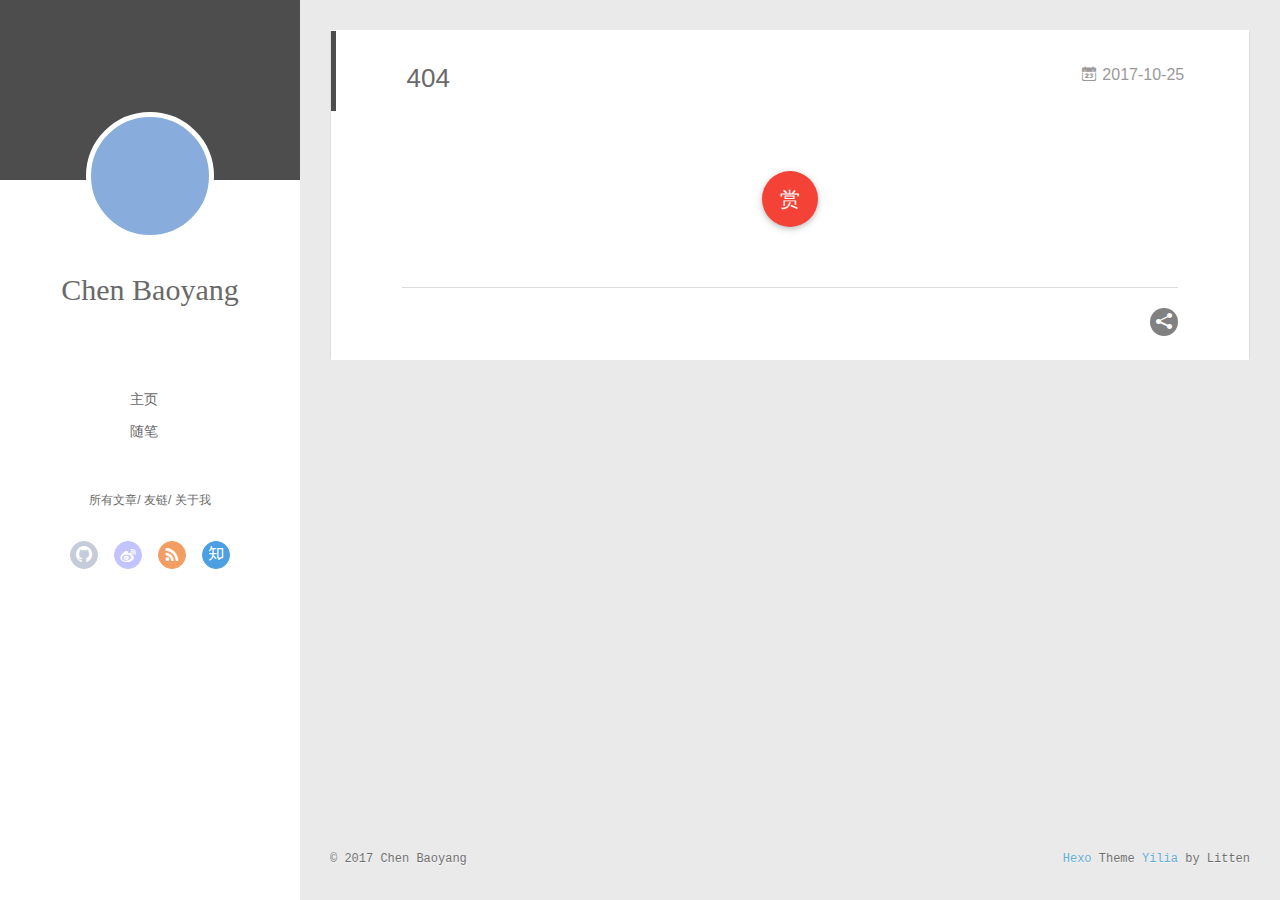
==== commit dc65fb96: "Site updated: 2017-10-25 22:45:04" ====
--- a/404/index.html
+++ b/404/index.html
@@ -6,17 +6,17 @@
   <meta name="renderer" content="webkit">
   <meta http-equiv="X-UA-Compatible" content="IE=edge" >
   <link rel="dns-prefetch" href="http://yoursite.com">
-  <title>404 | Hexo</title>
+  <title>404 | bybychen&#39;s garage</title>
   <meta name="viewport" content="width=device-width, initial-scale=1, maximum-scale=1">
   <meta property="og:type" content="website">
 <meta property="og:title" content="404">
 <meta property="og:url" content="http://yoursite.com/404/index.html">
-<meta property="og:site_name" content="Hexo">
+<meta property="og:site_name" content="bybychen&#39;s garage">
 <meta property="og:updated_time" content="2017-10-26T04:40:32.660Z">
 <meta name="twitter:card" content="summary">
 <meta name="twitter:title" content="404">
   
-    <link rel="alternative" href="/atom.xml" title="Hexo" type="application/atom+xml">
+    <link rel="alternative" href="/atom.xml" title="bybychen&#39;s garage" type="application/atom+xml">
   
   
     <link rel="icon" href="/favicon.png">
@@ -46,7 +46,7 @@
 			<img src="" class="js-avatar">
 		</a>
 		<hgroup>
-		  <h1 class="header-author"><a href="">John Doe</a></h1>
+		  <h1 class="header-author"><a href="">Chen Baoyang</a></h1>
 		</hgroup>
 		
 
@@ -104,7 +104,7 @@
 				<img src="" class="js-avatar">
 			</div>
 			<hgroup>
-			  <h1 class="header-author js-header-author">John Doe</h1>
+			  <h1 class="header-author js-header-author">Chen Baoyang</h1>
 			</hgroup>
 			
 			
@@ -298,7 +298,7 @@
   <div class="outer">
     <div id="footer-info">
     	<div class="footer-left">
-    		&copy; 2017 John Doe
+    		&copy; 2017 Chen Baoyang
     	</div>
       	<div class="footer-right">
       		<a href="http://hexo.io/" target="_blank">Hexo</a>  Theme <a href="https://github.com/litten/hexo-theme-yilia" target="_blank">Yilia</a> by Litten
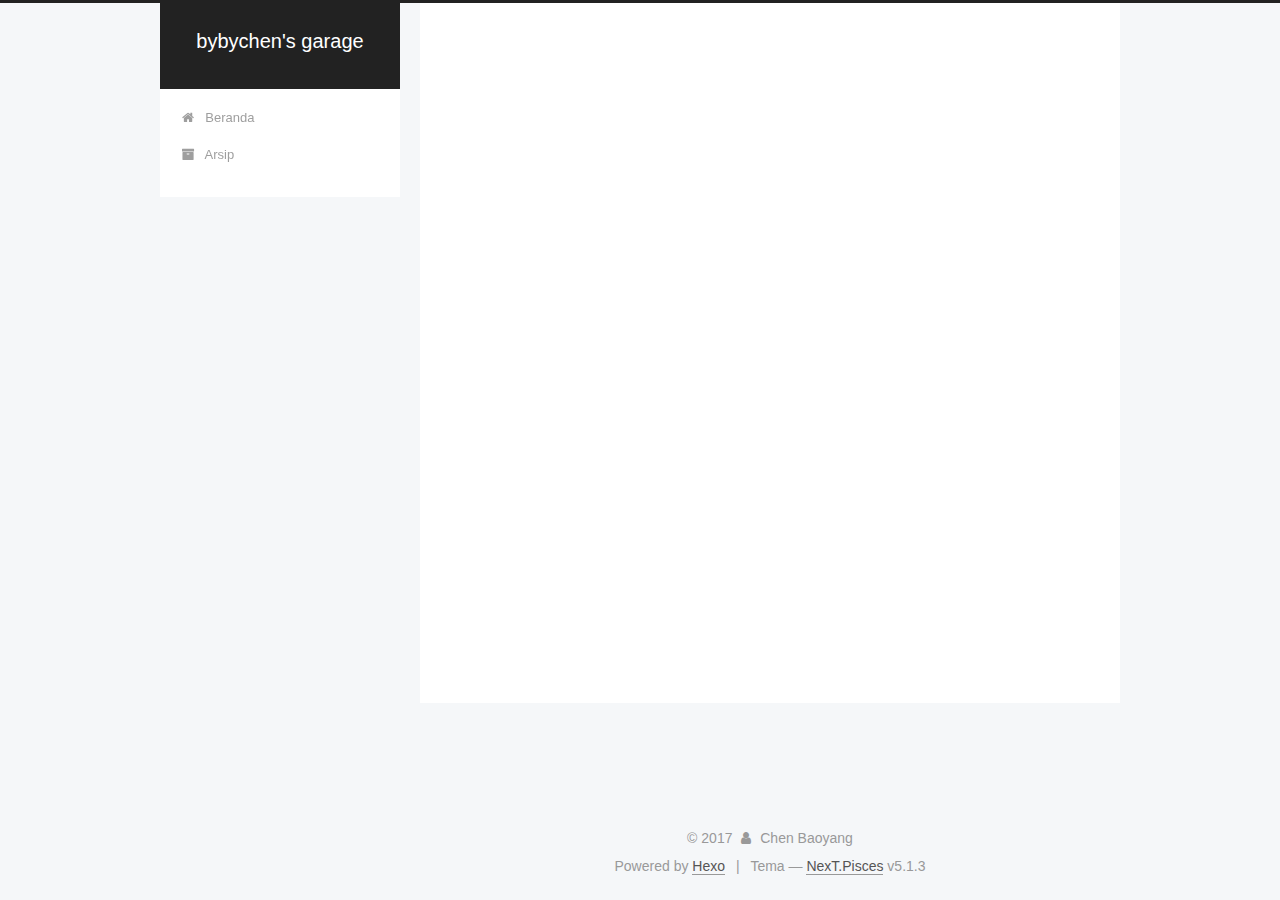
==== commit b896a3ce: "Site updated: 2017-10-27 10:02:23" ====
--- a/404/index.html
+++ b/404/index.html
@@ -1,539 +1,511 @@
 <!DOCTYPE html>
-<html>
+
+
+
+  
+
+
+<html class="theme-next pisces use-motion" lang="">
 <head>
-  <meta charset="utf-8">
-  
-  <meta name="renderer" content="webkit">
-  <meta http-equiv="X-UA-Compatible" content="IE=edge" >
-  <link rel="dns-prefetch" href="http://yoursite.com">
-  <title>404 | bybychen&#39;s garage</title>
-  <meta name="viewport" content="width=device-width, initial-scale=1, maximum-scale=1">
-  <meta property="og:type" content="website">
+  <meta charset="UTF-8"/>
+<meta http-equiv="X-UA-Compatible" content="IE=edge" />
+<meta name="viewport" content="width=device-width, initial-scale=1, maximum-scale=1"/>
+<meta name="theme-color" content="#222">
+
+
+
+
+
+
+
+
+
+<meta http-equiv="Cache-Control" content="no-transform" />
+<meta http-equiv="Cache-Control" content="no-siteapp" />
+
+
+
+
+
+
+
+
+
+
+
+
+
+
+
+
+  
+  
+  <link href="/lib/fancybox/source/jquery.fancybox.css?v=2.1.5" rel="stylesheet" type="text/css" />
+
+
+
+
+
+
+
+<link href="/lib/font-awesome/css/font-awesome.min.css?v=4.6.2" rel="stylesheet" type="text/css" />
+
+<link href="/css/main.css?v=5.1.3" rel="stylesheet" type="text/css" />
+
+
+  <link rel="apple-touch-icon" sizes="180x180" href="/images/apple-touch-icon.png?v=5.1.3">
+
+
+  <link rel="icon" type="image/png" sizes="32x32" href="/images/favicon-32x32.png?v=5.1.3">
+
+
+  <link rel="icon" type="image/png" sizes="16x16" href="/images/favicon-16x16.png?v=5.1.3">
+
+
+  <link rel="mask-icon" href="/images/logo.svg?v=5.1.3" color="#222">
+
+
+
+
+
+  <meta name="keywords" content="Hexo, NexT" />
+
+
+
+
+
+
+
+
+
+
+<meta property="og:type" content="website">
 <meta property="og:title" content="404">
 <meta property="og:url" content="http://yoursite.com/404/index.html">
 <meta property="og:site_name" content="bybychen&#39;s garage">
 <meta property="og:updated_time" content="2017-10-26T04:40:32.660Z">
 <meta name="twitter:card" content="summary">
 <meta name="twitter:title" content="404">
-  
-    <link rel="alternative" href="/atom.xml" title="bybychen&#39;s garage" type="application/atom+xml">
-  
-  
-    <link rel="icon" href="/favicon.png">
-  
-  <link rel="stylesheet" type="text/css" href="/./main.507b3a.css">
-  <style type="text/css">
-  
-    #container.show {
-      background: linear-gradient(200deg,#a0cfe4,#e8c37e);
+
+
+
+<script type="text/javascript" id="hexo.configurations">
+  var NexT = window.NexT || {};
+  var CONFIG = {
+    root: '/',
+    scheme: 'Pisces',
+    version: '5.1.3',
+    sidebar: {"position":"left","display":"post","offset":12,"b2t":false,"scrollpercent":false,"onmobile":false},
+    fancybox: true,
+    tabs: true,
+    motion: {"enable":true,"async":false,"transition":{"post_block":"fadeIn","post_header":"slideDownIn","post_body":"slideDownIn","coll_header":"slideLeftIn","sidebar":"slideUpIn"}},
+    duoshuo: {
+      userId: '0',
+      author: 'Penulis'
+    },
+    algolia: {
+      applicationID: '',
+      apiKey: '',
+      indexName: '',
+      hits: {"per_page":10},
+      labels: {"input_placeholder":"Search for Posts","hits_empty":"We didn't find any results for the search: ${query}","hits_stats":"${hits} results found in ${time} ms"}
     }
-  </style>
-  
-
-  
+  };
+</script>
+
+
+
+  <link rel="canonical" href="http://yoursite.com/404/"/>
+
+
+
+
+
+  <title>404 | bybychen's garage</title>
+  
+
+
+
+
+
+
+
 
 </head>
 
-<body>
-  <div id="container" q-class="show:isCtnShow">
-    <canvas id="anm-canvas" class="anm-canvas"></canvas>
-    <div class="left-col" q-class="show:isShow">
-      
-<div class="overlay" style="background: #4d4d4d"></div>
-<div class="intrude-less">
-	<header id="header" class="inner">
-		<a href="" class="profilepic">
-			<img src="" class="js-avatar">
-		</a>
-		<hgroup>
-		  <h1 class="header-author"><a href="">Chen Baoyang</a></h1>
-		</hgroup>
-		
-
-		<nav class="header-menu">
-			<ul>
-			
-				<li><a href="/">主页</a></li>
-	        
-				<li><a href="/tags/随笔/">随笔</a></li>
-	        
-			</ul>
-		</nav>
-		<nav class="header-smart-menu">
-    		
-    			
-    			<a q-on="click: openSlider(e, 'innerArchive')" href="javascript:void(0)">所有文章</a>
-    			
-            
-    			
-    			<a q-on="click: openSlider(e, 'friends')" href="javascript:void(0)">友链</a>
-    			
-            
-    			
-    			<a q-on="click: openSlider(e, 'aboutme')" href="javascript:void(0)">关于我</a>
-    			
-            
-		</nav>
-		<nav class="header-nav">
-			<div class="social">
-				
-					<a class="github" target="_blank" href="#" title="github"><i class="icon-github"></i></a>
-		        
-					<a class="weibo" target="_blank" href="#" title="weibo"><i class="icon-weibo"></i></a>
-		        
-					<a class="rss" target="_blank" href="#" title="rss"><i class="icon-rss"></i></a>
-		        
-					<a class="zhihu" target="_blank" href="#" title="zhihu"><i class="icon-zhihu"></i></a>
-		        
-			</div>
-		</nav>
-	</header>		
-</div>
-
+<body itemscope itemtype="http://schema.org/WebPage" lang="">
+
+  
+  
+    
+  
+
+  <div class="container sidebar-position-left page-post-detail">
+    <div class="headband"></div>
+
+    <header id="header" class="header" itemscope itemtype="http://schema.org/WPHeader">
+      <div class="header-inner"><div class="site-brand-wrapper">
+  <div class="site-meta ">
+    
+
+    <div class="custom-logo-site-title">
+      <a href="/"  class="brand" rel="start">
+        <span class="logo-line-before"><i></i></span>
+        <span class="site-title">bybychen's garage</span>
+        <span class="logo-line-after"><i></i></span>
+      </a>
     </div>
-    <div class="mid-col" q-class="show:isShow,hide:isShow|isFalse">
-      
-<nav id="mobile-nav">
-  	<div class="overlay js-overlay" style="background: #4d4d4d"></div>
-	<div class="btnctn js-mobile-btnctn">
-  		<div class="slider-trigger list" q-on="click: openSlider(e)"><i class="icon icon-sort"></i></div>
-	</div>
-	<div class="intrude-less">
-		<header id="header" class="inner">
-			<div class="profilepic">
-				<img src="" class="js-avatar">
-			</div>
-			<hgroup>
-			  <h1 class="header-author js-header-author">Chen Baoyang</h1>
-			</hgroup>
-			
-			
-			
-				
-			
-				
-			
-			
-			
-			<nav class="header-nav">
-				<div class="social">
-					
-						<a class="github" target="_blank" href="#" title="github"><i class="icon-github"></i></a>
-			        
-						<a class="weibo" target="_blank" href="#" title="weibo"><i class="icon-weibo"></i></a>
-			        
-						<a class="rss" target="_blank" href="#" title="rss"><i class="icon-rss"></i></a>
-			        
-						<a class="zhihu" target="_blank" href="#" title="zhihu"><i class="icon-zhihu"></i></a>
-			        
-				</div>
-			</nav>
-
-			<nav class="header-menu js-header-menu">
-				<ul style="width: 50%">
-				
-				
-					<li style="width: 50%"><a href="/">主页</a></li>
-		        
-					<li style="width: 50%"><a href="/tags/随笔/">随笔</a></li>
-		        
-				</ul>
-			</nav>
-		</header>				
-	</div>
-	<div class="mobile-mask" style="display:none" q-show="isShow"></div>
-</nav>
-
-      <div id="wrapper" class="body-wrap">
-        <div class="menu-l">
-          <div class="canvas-wrap">
-            <canvas data-colors="#eaeaea" data-sectionHeight="100" data-contentId="js-content" id="myCanvas1" class="anm-canvas"></canvas>
-          </div>
-          <div id="js-content" class="content-ll">
-            <article id="page-" class="article article-type-page " itemscope itemprop="blogPost">
-  <div class="article-inner">
-    
-      <header class="article-header">
-        
-  
-    <h1 class="article-title" itemprop="name">
-      404
-    </h1>
-  
-
-        
-        <a href="/404/index.html" class="archive-article-date">
-  	<time datetime="2017-10-26T04:39:58.000Z" itemprop="datePublished"><i class="icon-calendar icon"></i>2017-10-25</time>
-</a>
-        
-      </header>
-    
-    <div class="article-entry" itemprop="articleBody">
-      
-        <script type="text/javascript" src="//qzonestyle.gtimg.cn/qzone/hybrid/app/404/search_children.js" charset="utf-8" homepageurl="http://yoursite.com/yourPage.html" homepagename="�ص��ҵ���ҳ"></script>
-      
-
-      
-        <div class="page-reward">
-          <a href="javascript:;" class="page-reward-btn tooltip-top">
-            <div class="tooltip tooltip-east">
-            <span class="tooltip-item">
-              赏
-            </span>
-            <span class="tooltip-content">
-              <span class="tooltip-text">
-                <span class="tooltip-inner">
-                  <p class="reward-p"><i class="icon icon-quo-left"></i>谢谢你请我吃糖果<i class="icon icon-quo-right"></i></p>
-                  <div class="reward-box">
-                    
-                    
-                  </div>
-                </span>
-              </span>
-            </span>
-          </div>
-          </a>
-        </div>
-      
-    </div>
-    <div class="article-info article-info-index">
-      
-      
-      
-
-      
-
-      
-        
-<div class="share-btn share-icons tooltip-left">
-  <div class="tooltip tooltip-east">
-    <span class="tooltip-item">
-      <a href="javascript:;" class="share-sns share-outer">
-        <i class="icon icon-share"></i>
-      </a>
-    </span>
-    <span class="tooltip-content">
-      <div class="share-wrap">
-        <div class="share-icons">
-          <a class="weibo share-sns" href="javascript:;" data-type="weibo">
-            <i class="icon icon-weibo"></i>
-          </a>
-          <a class="weixin share-sns wxFab" href="javascript:;" data-type="weixin">
-            <i class="icon icon-weixin"></i>
-          </a>
-          <a class="qq share-sns" href="javascript:;" data-type="qq">
-            <i class="icon icon-qq"></i>
-          </a>
-          <a class="douban share-sns" href="javascript:;" data-type="douban">
-            <i class="icon icon-douban"></i>
-          </a>
-          <a class="qzone share-sns" href="javascript:;" data-type="qzone">
-            <i class="icon icon-qzone"></i>
-          </a>
-          <a class="facebook share-sns" href="javascript:;" data-type="facebook">
-            <i class="icon icon-facebook"></i>
-          </a>
-          <a class="twitter share-sns" href="javascript:;" data-type="twitter">
-            <i class="icon icon-twitter"></i>
-          </a>
-          <a class="google share-sns" href="javascript:;" data-type="google">
-            <i class="icon icon-google"></i>
-          </a>
-        </div>
-      </div>
-    </span>
+      
+        <p class="site-subtitle"></p>
+      
+  </div>
+
+  <div class="site-nav-toggle">
+    <button>
+      <span class="btn-bar"></span>
+      <span class="btn-bar"></span>
+      <span class="btn-bar"></span>
+    </button>
   </div>
 </div>
 
-<div class="page-modal wx-share js-wx-box">
-    <a class="close js-modal-close" href="javascript:;"><i class="icon icon-close"></i></a>
-    <p>扫一扫，分享到微信</p>
-    <div class="wx-qrcode">
-      <img src="http://s.jiathis.com/qrcode.php?url=http://yoursite.com/404/" alt="微信分享二维码">
+<nav class="site-nav">
+  
+
+  
+    <ul id="menu" class="menu">
+      
+        
+        <li class="menu-item menu-item-home">
+          <a href="/" rel="section">
+            
+              <i class="menu-item-icon fa fa-fw fa-home"></i> <br />
+            
+            Beranda
+          </a>
+        </li>
+      
+        
+        <li class="menu-item menu-item-archives">
+          <a href="/archives/" rel="section">
+            
+              <i class="menu-item-icon fa fa-fw fa-archive"></i> <br />
+            
+            Arsip
+          </a>
+        </li>
+      
+
+      
+    </ul>
+  
+
+  
+</nav>
+
+
+
+ </div>
+    </header>
+
+    <main id="main" class="main">
+      <div class="main-inner">
+        <div class="content-wrap">
+          <div id="content" class="content">
+            
+
+  <div id="posts" class="posts-expand">
+    
+    
+    
+    <div class="post-block page">
+      <header class="post-header">
+
+	<h1 class="post-title" itemprop="name headline">404</h1>
+
+
+
+</header>
+
+      
+      
+      
+      <div class="post-body">
+        
+        
+          <script type="text/javascript" src="//qzonestyle.gtimg.cn/qzone/hybrid/app/404/search_children.js" charset="utf-8" homepageurl="http://yoursite.com/yourPage.html" homepagename="�ص��ҵ���ҳ"></script>
+        
+      </div>
+      
+      
+      
     </div>
-</div>
-
-<div class="mask js-mask"></div>
-      
-      <div class="clearfix"></div>
+    
+    
+    
+  </div>
+
+
+          </div>
+          
+
+
+          
+  
+
+
+        </div>
+        
+          
+  
+  <div class="sidebar-toggle">
+    <div class="sidebar-toggle-line-wrap">
+      <span class="sidebar-toggle-line sidebar-toggle-line-first"></span>
+      <span class="sidebar-toggle-line sidebar-toggle-line-middle"></span>
+      <span class="sidebar-toggle-line sidebar-toggle-line-last"></span>
     </div>
   </div>
-</article>
-
-  
-
-<aside class="wrap-side-operation">
-    <div class="mod-side-operation">
-        
-        <div class="jump-container" id="js-jump-container" style="display:none;">
-            <a href="javascript:void(0)" class="mod-side-operation__jump-to-top">
-                <i class="icon-font icon-back"></i>
-            </a>
-            <div id="js-jump-plan-container" class="jump-plan-container" style="top: -11px;">
-                <i class="icon-font icon-plane jump-plane"></i>
-            </div>
+
+  <aside id="sidebar" class="sidebar">
+    
+    <div class="sidebar-inner">
+
+      
+
+      
+
+      <section class="site-overview-wrap sidebar-panel sidebar-panel-active">
+        <div class="site-overview">
+          <div class="site-author motion-element" itemprop="author" itemscope itemtype="http://schema.org/Person">
+            
+              <img class="site-author-image" itemprop="image"
+                src="https://coding.net/u/lavieC/p/homepage/git/raw/master/%25E5%25BE%25AE%25E4%25BF%25A1%25E5%259B%25BE%25E7%2589%2587_20171025223833.jpg"
+                alt="Chen Baoyang" />
+            
+              <p class="site-author-name" itemprop="name">Chen Baoyang</p>
+              <p class="site-description motion-element" itemprop="description"></p>
+          </div>
+
+          <nav class="site-state motion-element">
+
+            
+              <div class="site-state-item site-state-posts">
+              
+                <a href="/archives/">
+              
+                  <span class="site-state-item-count">2</span>
+                  <span class="site-state-item-name">posting</span>
+                </a>
+              </div>
+            
+
+            
+
+            
+
+          </nav>
+
+          
+
+          <div class="links-of-author motion-element">
+            
+          </div>
+
+          
+          
+
+          
+          
+
+          
+
         </div>
-        
-        
+      </section>
+
+      
+
+      
+
     </div>
-</aside>
-
-
-
-  
-  
-  
-
-  
-
-  
-
-  
-
-
-          </div>
-        </div>
+  </aside>
+
+
+        
       </div>
-      <footer id="footer">
-  <div class="outer">
-    <div id="footer-info">
-    	<div class="footer-left">
-    		&copy; 2017 Chen Baoyang
-    	</div>
-      	<div class="footer-right">
-      		<a href="http://hexo.io/" target="_blank">Hexo</a>  Theme <a href="https://github.com/litten/hexo-theme-yilia" target="_blank">Yilia</a> by Litten
-      	</div>
-    </div>
+    </main>
+
+    <footer id="footer" class="footer">
+      <div class="footer-inner">
+        <div class="copyright">&copy; <span itemprop="copyrightYear">2017</span>
+  <span class="with-love">
+    <i class="fa fa-user"></i>
+  </span>
+  <span class="author" itemprop="copyrightHolder">Chen Baoyang</span>
+
+  
+</div>
+
+
+  <div class="powered-by">Powered by <a class="theme-link" target="_blank" href="https://hexo.io">Hexo</a></div>
+
+
+
+  <span class="post-meta-divider">|</span>
+
+
+
+  <div class="theme-info">Tema &mdash; <a class="theme-link" target="_blank" href="https://github.com/iissnan/hexo-theme-next">NexT.Pisces</a> v5.1.3</div>
+
+
+
+
+        
+
+
+
+
+
+
+
+        
+      </div>
+    </footer>
+
+    
+      <div class="back-to-top">
+        <i class="fa fa-arrow-up"></i>
+        
+      </div>
+    
+
   </div>
-</footer>
-    </div>
-    <script>
-	var yiliaConfig = {
-		mathjax: false,
-		isHome: false,
-		isPost: false,
-		isArchive: false,
-		isTag: false,
-		isCategory: false,
-		open_in_new: false,
-		toc_hide_index: true,
-		root: "/",
-		innerArchive: true,
-		showTags: false
-	}
+
+  
+
+<script type="text/javascript">
+  if (Object.prototype.toString.call(window.Promise) !== '[object Function]') {
+    window.Promise = null;
+  }
 </script>
 
-<script>!function(t){function n(e){if(r[e])return r[e].exports;var i=r[e]={exports:{},id:e,loaded:!1};return t[e].call(i.exports,i,i.exports,n),i.loaded=!0,i.exports}var r={};n.m=t,n.c=r,n.p="./",n(0)}([function(t,n,r){r(195),t.exports=r(191)},function(t,n,r){var e=r(3),i=r(52),o=r(27),u=r(28),c=r(53),f="prototype",a=function(t,n,r){var s,l,h,v,p=t&a.F,d=t&a.G,y=t&a.S,g=t&a.P,b=t&a.B,m=d?e:y?e[n]||(e[n]={}):(e[n]||{})[f],x=d?i:i[n]||(i[n]={}),w=x[f]||(x[f]={});d&&(r=n);for(s in r)l=!p&&m&&void 0!==m[s],h=(l?m:r)[s],v=b&&l?c(h,e):g&&"function"==typeof h?c(Function.call,h):h,m&&u(m,s,h,t&a.U),x[s]!=h&&o(x,s,v),g&&w[s]!=h&&(w[s]=h)};e.core=i,a.F=1,a.G=2,a.S=4,a.P=8,a.B=16,a.W=32,a.U=64,a.R=128,t.exports=a},function(t,n,r){var e=r(6);t.exports=function(t){if(!e(t))throw TypeError(t+" is not an object!");return t}},function(t,n){var r=t.exports="undefined"!=typeof window&&window.Math==Math?window:"undefined"!=typeof self&&self.Math==Math?self:Function("return this")();"number"==typeof __g&&(__g=r)},function(t,n){t.exports=function(t){try{return!!t()}catch(t){return!0}}},function(t,n){var r=t.exports="undefined"!=typeof window&&window.Math==Math?window:"undefined"!=typeof self&&self.Math==Math?self:Function("return this")();"number"==typeof __g&&(__g=r)},function(t,n){t.exports=function(t){return"object"==typeof t?null!==t:"function"==typeof t}},function(t,n,r){var e=r(126)("wks"),i=r(76),o=r(3).Symbol,u="function"==typeof o;(t.exports=function(t){return e[t]||(e[t]=u&&o[t]||(u?o:i)("Symbol."+t))}).store=e},function(t,n){var r={}.hasOwnProperty;t.exports=function(t,n){return r.call(t,n)}},function(t,n,r){var e=r(94),i=r(33);t.exports=function(t){return e(i(t))}},function(t,n,r){t.exports=!r(4)(function(){return 7!=Object.defineProperty({},"a",{get:function(){return 7}}).a})},function(t,n,r){var e=r(2),i=r(167),o=r(50),u=Object.defineProperty;n.f=r(10)?Object.defineProperty:function(t,n,r){if(e(t),n=o(n,!0),e(r),i)try{return u(t,n,r)}catch(t){}if("get"in r||"set"in r)throw TypeError("Accessors not supported!");return"value"in r&&(t[n]=r.value),t}},function(t,n,r){t.exports=!r(18)(function(){return 7!=Object.defineProperty({},"a",{get:function(){return 7}}).a})},function(t,n,r){var e=r(14),i=r(22);t.exports=r(12)?function(t,n,r){return e.f(t,n,i(1,r))}:function(t,n,r){return t[n]=r,t}},function(t,n,r){var e=r(20),i=r(58),o=r(42),u=Object.defineProperty;n.f=r(12)?Object.defineProperty:function(t,n,r){if(e(t),n=o(n,!0),e(r),i)try{return u(t,n,r)}catch(t){}if("get"in r||"set"in r)throw TypeError("Accessors not supported!");return"value"in r&&(t[n]=r.value),t}},function(t,n,r){var e=r(40)("wks"),i=r(23),o=r(5).Symbol,u="function"==typeof o;(t.exports=function(t){return e[t]||(e[t]=u&&o[t]||(u?o:i)("Symbol."+t))}).store=e},function(t,n,r){var e=r(67),i=Math.min;t.exports=function(t){return t>0?i(e(t),9007199254740991):0}},function(t,n,r){var e=r(46);t.exports=function(t){return Object(e(t))}},function(t,n){t.exports=function(t){try{return!!t()}catch(t){return!0}}},function(t,n,r){var e=r(63),i=r(34);t.exports=Object.keys||function(t){return e(t,i)}},function(t,n,r){var e=r(21);t.exports=function(t){if(!e(t))throw TypeError(t+" is not an object!");return t}},function(t,n){t.exports=function(t){return"object"==typeof t?null!==t:"function"==typeof t}},function(t,n){t.exports=function(t,n){return{enumerable:!(1&t),configurable:!(2&t),writable:!(4&t),value:n}}},function(t,n){var r=0,e=Math.random();t.exports=function(t){return"Symbol(".concat(void 0===t?"":t,")_",(++r+e).toString(36))}},function(t,n){var r={}.hasOwnProperty;t.exports=function(t,n){return r.call(t,n)}},function(t,n){var r=t.exports={version:"2.4.0"};"number"==typeof __e&&(__e=r)},function(t,n){t.exports=function(t){if("function"!=typeof t)throw TypeError(t+" is not a function!");return t}},function(t,n,r){var e=r(11),i=r(66);t.exports=r(10)?function(t,n,r){return e.f(t,n,i(1,r))}:function(t,n,r){return t[n]=r,t}},function(t,n,r){var e=r(3),i=r(27),o=r(24),u=r(76)("src"),c="toString",f=Function[c],a=(""+f).split(c);r(52).inspectSource=function(t){return f.call(t)},(t.exports=function(t,n,r,c){var f="function"==typeof r;f&&(o(r,"name")||i(r,"name",n)),t[n]!==r&&(f&&(o(r,u)||i(r,u,t[n]?""+t[n]:a.join(String(n)))),t===e?t[n]=r:c?t[n]?t[n]=r:i(t,n,r):(delete t[n],i(t,n,r)))})(Function.prototype,c,function(){return"function"==typeof this&&this[u]||f.call(this)})},function(t,n,r){var e=r(1),i=r(4),o=r(46),u=function(t,n,r,e){var i=String(o(t)),u="<"+n;return""!==r&&(u+=" "+r+'="'+String(e).replace(/"/g,"&quot;")+'"'),u+">"+i+"</"+n+">"};t.exports=function(t,n){var r={};r[t]=n(u),e(e.P+e.F*i(function(){var n=""[t]('"');return n!==n.toLowerCase()||n.split('"').length>3}),"String",r)}},function(t,n,r){var e=r(115),i=r(46);t.exports=function(t){return e(i(t))}},function(t,n,r){var e=r(116),i=r(66),o=r(30),u=r(50),c=r(24),f=r(167),a=Object.getOwnPropertyDescriptor;n.f=r(10)?a:function(t,n){if(t=o(t),n=u(n,!0),f)try{return a(t,n)}catch(t){}if(c(t,n))return i(!e.f.call(t,n),t[n])}},function(t,n,r){var e=r(24),i=r(17),o=r(145)("IE_PROTO"),u=Object.prototype;t.exports=Object.getPrototypeOf||function(t){return t=i(t),e(t,o)?t[o]:"function"==typeof t.constructor&&t instanceof t.constructor?t.constructor.prototype:t instanceof Object?u:null}},function(t,n){t.exports=function(t){if(void 0==t)throw TypeError("Can't call method on  "+t);return t}},function(t,n){t.exports="constructor,hasOwnProperty,isPrototypeOf,propertyIsEnumerable,toLocaleString,toString,valueOf".split(",")},function(t,n){t.exports={}},function(t,n){t.exports=!0},function(t,n){n.f={}.propertyIsEnumerable},function(t,n,r){var e=r(14).f,i=r(8),o=r(15)("toStringTag");t.exports=function(t,n,r){t&&!i(t=r?t:t.prototype,o)&&e(t,o,{configurable:!0,value:n})}},function(t,n,r){var e=r(40)("keys"),i=r(23);t.exports=function(t){return e[t]||(e[t]=i(t))}},function(t,n,r){var e=r(5),i="__core-js_shared__",o=e[i]||(e[i]={});t.exports=function(t){return o[t]||(o[t]={})}},function(t,n){var r=Math.ceil,e=Math.floor;t.exports=function(t){return isNaN(t=+t)?0:(t>0?e:r)(t)}},function(t,n,r){var e=r(21);t.exports=function(t,n){if(!e(t))return t;var r,i;if(n&&"function"==typeof(r=t.toString)&&!e(i=r.call(t)))return i;if("function"==typeof(r=t.valueOf)&&!e(i=r.call(t)))return i;if(!n&&"function"==typeof(r=t.toString)&&!e(i=r.call(t)))return i;throw TypeError("Can't convert object to primitive value")}},function(t,n,r){var e=r(5),i=r(25),o=r(36),u=r(44),c=r(14).f;t.exports=function(t){var n=i.Symbol||(i.Symbol=o?{}:e.Symbol||{});"_"==t.charAt(0)||t in n||c(n,t,{value:u.f(t)})}},function(t,n,r){n.f=r(15)},function(t,n){var r={}.toString;t.exports=function(t){return r.call(t).slice(8,-1)}},function(t,n){t.exports=function(t){if(void 0==t)throw TypeError("Can't call method on  "+t);return t}},function(t,n,r){var e=r(4);t.exports=function(t,n){return!!t&&e(function(){n?t.call(null,function(){},1):t.call(null)})}},function(t,n,r){var e=r(53),i=r(115),o=r(17),u=r(16),c=r(203);t.exports=function(t,n){var r=1==t,f=2==t,a=3==t,s=4==t,l=6==t,h=5==t||l,v=n||c;return function(n,c,p){for(var d,y,g=o(n),b=i(g),m=e(c,p,3),x=u(b.length),w=0,S=r?v(n,x):f?v(n,0):void 0;x>w;w++)if((h||w in b)&&(d=b[w],y=m(d,w,g),t))if(r)S[w]=y;else if(y)switch(t){case 3:return!0;case 5:return d;case 6:return w;case 2:S.push(d)}else if(s)return!1;return l?-1:a||s?s:S}}},function(t,n,r){var e=r(1),i=r(52),o=r(4);t.exports=function(t,n){var r=(i.Object||{})[t]||Object[t],u={};u[t]=n(r),e(e.S+e.F*o(function(){r(1)}),"Object",u)}},function(t,n,r){var e=r(6);t.exports=function(t,n){if(!e(t))return t;var r,i;if(n&&"function"==typeof(r=t.toString)&&!e(i=r.call(t)))return i;if("function"==typeof(r=t.valueOf)&&!e(i=r.call(t)))return i;if(!n&&"function"==typeof(r=t.toString)&&!e(i=r.call(t)))return i;throw TypeError("Can't convert object to primitive value")}},function(t,n,r){var e=r(5),i=r(25),o=r(91),u=r(13),c="prototype",f=function(t,n,r){var a,s,l,h=t&f.F,v=t&f.G,p=t&f.S,d=t&f.P,y=t&f.B,g=t&f.W,b=v?i:i[n]||(i[n]={}),m=b[c],x=v?e:p?e[n]:(e[n]||{})[c];v&&(r=n);for(a in r)(s=!h&&x&&void 0!==x[a])&&a in b||(l=s?x[a]:r[a],b[a]=v&&"function"!=typeof x[a]?r[a]:y&&s?o(l,e):g&&x[a]==l?function(t){var n=function(n,r,e){if(this instanceof t){switch(arguments.length){case 0:return new t;case 1:return new t(n);case 2:return new t(n,r)}return new t(n,r,e)}return t.apply(this,arguments)};return n[c]=t[c],n}(l):d&&"function"==typeof l?o(Function.call,l):l,d&&((b.virtual||(b.virtual={}))[a]=l,t&f.R&&m&&!m[a]&&u(m,a,l)))};f.F=1,f.G=2,f.S=4,f.P=8,f.B=16,f.W=32,f.U=64,f.R=128,t.exports=f},function(t,n){var r=t.exports={version:"2.4.0"};"number"==typeof __e&&(__e=r)},function(t,n,r){var e=r(26);t.exports=function(t,n,r){if(e(t),void 0===n)return t;switch(r){case 1:return function(r){return t.call(n,r)};case 2:return function(r,e){return t.call(n,r,e)};case 3:return function(r,e,i){return t.call(n,r,e,i)}}return function(){return t.apply(n,arguments)}}},function(t,n,r){var e=r(183),i=r(1),o=r(126)("metadata"),u=o.store||(o.store=new(r(186))),c=function(t,n,r){var i=u.get(t);if(!i){if(!r)return;u.set(t,i=new e)}var o=i.get(n);if(!o){if(!r)return;i.set(n,o=new e)}return o},f=function(t,n,r){var e=c(n,r,!1);return void 0!==e&&e.has(t)},a=function(t,n,r){var e=c(n,r,!1);return void 0===e?void 0:e.get(t)},s=function(t,n,r,e){c(r,e,!0).set(t,n)},l=function(t,n){var r=c(t,n,!1),e=[];return r&&r.forEach(function(t,n){e.push(n)}),e},h=function(t){return void 0===t||"symbol"==typeof t?t:String(t)},v=function(t){i(i.S,"Reflect",t)};t.exports={store:u,map:c,has:f,get:a,set:s,keys:l,key:h,exp:v}},function(t,n,r){"use strict";if(r(10)){var e=r(69),i=r(3),o=r(4),u=r(1),c=r(127),f=r(152),a=r(53),s=r(68),l=r(66),h=r(27),v=r(73),p=r(67),d=r(16),y=r(75),g=r(50),b=r(24),m=r(180),x=r(114),w=r(6),S=r(17),_=r(137),O=r(70),E=r(32),P=r(71).f,j=r(154),F=r(76),M=r(7),A=r(48),N=r(117),T=r(146),I=r(155),k=r(80),L=r(123),R=r(74),C=r(130),W=r(160),D=r(11),U=r(31),G=D.f,B=U.f,V=i.RangeError,z=i.TypeError,q=i.Uint8Array,K="ArrayBuffer",Y="Shared"+K,J="BYTES_PER_ELEMENT",H="prototype",$=Array[H],X=f.ArrayBuffer,Q=f.DataView,Z=A(0),tt=A(2),nt=A(3),rt=A(4),et=A(5),it=A(6),ot=N(!0),ut=N(!1),ct=I.values,ft=I.keys,at=I.entries,st=$.lastIndexOf,lt=$.reduce,ht=$.reduceRight,vt=$.join,pt=$.sort,dt=$.slice,yt=$.toString,gt=$.toLocaleString,bt=M("iterator"),mt=M("toStringTag"),xt=F("typed_constructor"),wt=F("def_constructor"),St=c.CONSTR,_t=c.TYPED,Ot=c.VIEW,Et="Wrong length!",Pt=A(1,function(t,n){return Tt(T(t,t[wt]),n)}),jt=o(function(){return 1===new q(new Uint16Array([1]).buffer)[0]}),Ft=!!q&&!!q[H].set&&o(function(){new q(1).set({})}),Mt=function(t,n){if(void 0===t)throw z(Et);var r=+t,e=d(t);if(n&&!m(r,e))throw V(Et);return e},At=function(t,n){var r=p(t);if(r<0||r%n)throw V("Wrong offset!");return r},Nt=function(t){if(w(t)&&_t in t)return t;throw z(t+" is not a typed array!")},Tt=function(t,n){if(!(w(t)&&xt in t))throw z("It is not a typed array constructor!");return new t(n)},It=function(t,n){return kt(T(t,t[wt]),n)},kt=function(t,n){for(var r=0,e=n.length,i=Tt(t,e);e>r;)i[r]=n[r++];return i},Lt=function(t,n,r){G(t,n,{get:function(){return this._d[r]}})},Rt=function(t){var n,r,e,i,o,u,c=S(t),f=arguments.length,s=f>1?arguments[1]:void 0,l=void 0!==s,h=j(c);if(void 0!=h&&!_(h)){for(u=h.call(c),e=[],n=0;!(o=u.next()).done;n++)e.push(o.value);c=e}for(l&&f>2&&(s=a(s,arguments[2],2)),n=0,r=d(c.length),i=Tt(this,r);r>n;n++)i[n]=l?s(c[n],n):c[n];return i},Ct=function(){for(var t=0,n=arguments.length,r=Tt(this,n);n>t;)r[t]=arguments[t++];return r},Wt=!!q&&o(function(){gt.call(new q(1))}),Dt=function(){return gt.apply(Wt?dt.call(Nt(this)):Nt(this),arguments)},Ut={copyWithin:function(t,n){return W.call(Nt(this),t,n,arguments.length>2?arguments[2]:void 0)},every:function(t){return rt(Nt(this),t,arguments.length>1?arguments[1]:void 0)},fill:function(t){return C.apply(Nt(this),arguments)},filter:function(t){return It(this,tt(Nt(this),t,arguments.length>1?arguments[1]:void 0))},find:function(t){return et(Nt(this),t,arguments.length>1?arguments[1]:void 0)},findIndex:function(t){return it(Nt(this),t,arguments.length>1?arguments[1]:void 0)},forEach:function(t){Z(Nt(this),t,arguments.length>1?arguments[1]:void 0)},indexOf:function(t){return ut(Nt(this),t,arguments.length>1?arguments[1]:void 0)},includes:function(t){return ot(Nt(this),t,arguments.length>1?arguments[1]:void 0)},join:function(t){return vt.apply(Nt(this),arguments)},lastIndexOf:function(t){return st.apply(Nt(this),arguments)},map:function(t){return Pt(Nt(this),t,arguments.length>1?arguments[1]:void 0)},reduce:function(t){return lt.apply(Nt(this),arguments)},reduceRight:function(t){return ht.apply(Nt(this),arguments)},reverse:function(){for(var t,n=this,r=Nt(n).length,e=Math.floor(r/2),i=0;i<e;)t=n[i],n[i++]=n[--r],n[r]=t;return n},some:function(t){return nt(Nt(this),t,arguments.length>1?arguments[1]:void 0)},sort:function(t){return pt.call(Nt(this),t)},subarray:function(t,n){var r=Nt(this),e=r.length,i=y(t,e);return new(T(r,r[wt]))(r.buffer,r.byteOffset+i*r.BYTES_PER_ELEMENT,d((void 0===n?e:y(n,e))-i))}},Gt=function(t,n){return It(this,dt.call(Nt(this),t,n))},Bt=function(t){Nt(this);var n=At(arguments[1],1),r=this.length,e=S(t),i=d(e.length),o=0;if(i+n>r)throw V(Et);for(;o<i;)this[n+o]=e[o++]},Vt={entries:function(){return at.call(Nt(this))},keys:function(){return ft.call(Nt(this))},values:function(){return ct.call(Nt(this))}},zt=function(t,n){return w(t)&&t[_t]&&"symbol"!=typeof n&&n in t&&String(+n)==String(n)},qt=function(t,n){return zt(t,n=g(n,!0))?l(2,t[n]):B(t,n)},Kt=function(t,n,r){return!(zt(t,n=g(n,!0))&&w(r)&&b(r,"value"))||b(r,"get")||b(r,"set")||r.configurable||b(r,"writable")&&!r.writable||b(r,"enumerable")&&!r.enumerable?G(t,n,r):(t[n]=r.value,t)};St||(U.f=qt,D.f=Kt),u(u.S+u.F*!St,"Object",{getOwnPropertyDescriptor:qt,defineProperty:Kt}),o(function(){yt.call({})})&&(yt=gt=function(){return vt.call(this)});var Yt=v({},Ut);v(Yt,Vt),h(Yt,bt,Vt.values),v(Yt,{slice:Gt,set:Bt,constructor:function(){},toString:yt,toLocaleString:Dt}),Lt(Yt,"buffer","b"),Lt(Yt,"byteOffset","o"),Lt(Yt,"byteLength","l"),Lt(Yt,"length","e"),G(Yt,mt,{get:function(){return this[_t]}}),t.exports=function(t,n,r,f){f=!!f;var a=t+(f?"Clamped":"")+"Array",l="Uint8Array"!=a,v="get"+t,p="set"+t,y=i[a],g=y||{},b=y&&E(y),m=!y||!c.ABV,S={},_=y&&y[H],j=function(t,r){var e=t._d;return e.v[v](r*n+e.o,jt)},F=function(t,r,e){var i=t._d;f&&(e=(e=Math.round(e))<0?0:e>255?255:255&e),i.v[p](r*n+i.o,e,jt)},M=function(t,n){G(t,n,{get:function(){return j(this,n)},set:function(t){return F(this,n,t)},enumerable:!0})};m?(y=r(function(t,r,e,i){s(t,y,a,"_d");var o,u,c,f,l=0,v=0;if(w(r)){if(!(r instanceof X||(f=x(r))==K||f==Y))return _t in r?kt(y,r):Rt.call(y,r);o=r,v=At(e,n);var p=r.byteLength;if(void 0===i){if(p%n)throw V(Et);if((u=p-v)<0)throw V(Et)}else if((u=d(i)*n)+v>p)throw V(Et);c=u/n}else c=Mt(r,!0),u=c*n,o=new X(u);for(h(t,"_d",{b:o,o:v,l:u,e:c,v:new Q(o)});l<c;)M(t,l++)}),_=y[H]=O(Yt),h(_,"constructor",y)):L(function(t){new y(null),new y(t)},!0)||(y=r(function(t,r,e,i){s(t,y,a);var o;return w(r)?r instanceof X||(o=x(r))==K||o==Y?void 0!==i?new g(r,At(e,n),i):void 0!==e?new g(r,At(e,n)):new g(r):_t in r?kt(y,r):Rt.call(y,r):new g(Mt(r,l))}),Z(b!==Function.prototype?P(g).concat(P(b)):P(g),function(t){t in y||h(y,t,g[t])}),y[H]=_,e||(_.constructor=y));var A=_[bt],N=!!A&&("values"==A.name||void 0==A.name),T=Vt.values;h(y,xt,!0),h(_,_t,a),h(_,Ot,!0),h(_,wt,y),(f?new y(1)[mt]==a:mt in _)||G(_,mt,{get:function(){return a}}),S[a]=y,u(u.G+u.W+u.F*(y!=g),S),u(u.S,a,{BYTES_PER_ELEMENT:n,from:Rt,of:Ct}),J in _||h(_,J,n),u(u.P,a,Ut),R(a),u(u.P+u.F*Ft,a,{set:Bt}),u(u.P+u.F*!N,a,Vt),u(u.P+u.F*(_.toString!=yt),a,{toString:yt}),u(u.P+u.F*o(function(){new y(1).slice()}),a,{slice:Gt}),u(u.P+u.F*(o(function(){return[1,2].toLocaleString()!=new y([1,2]).toLocaleString()})||!o(function(){_.toLocaleString.call([1,2])})),a,{toLocaleString:Dt}),k[a]=N?A:T,e||N||h(_,bt,T)}}else t.exports=function(){}},function(t,n){var r={}.toString;t.exports=function(t){return r.call(t).slice(8,-1)}},function(t,n,r){var e=r(21),i=r(5).document,o=e(i)&&e(i.createElement);t.exports=function(t){return o?i.createElement(t):{}}},function(t,n,r){t.exports=!r(12)&&!r(18)(function(){return 7!=Object.defineProperty(r(57)("div"),"a",{get:function(){return 7}}).a})},function(t,n,r){"use strict";var e=r(36),i=r(51),o=r(64),u=r(13),c=r(8),f=r(35),a=r(96),s=r(38),l=r(103),h=r(15)("iterator"),v=!([].keys&&"next"in[].keys()),p="keys",d="values",y=function(){return this};t.exports=function(t,n,r,g,b,m,x){a(r,n,g);var w,S,_,O=function(t){if(!v&&t in F)return F[t];switch(t){case p:case d:return function(){return new r(this,t)}}return function(){return new r(this,t)}},E=n+" Iterator",P=b==d,j=!1,F=t.prototype,M=F[h]||F["@@iterator"]||b&&F[b],A=M||O(b),N=b?P?O("entries"):A:void 0,T="Array"==n?F.entries||M:M;if(T&&(_=l(T.call(new t)))!==Object.prototype&&(s(_,E,!0),e||c(_,h)||u(_,h,y)),P&&M&&M.name!==d&&(j=!0,A=function(){return M.call(this)}),e&&!x||!v&&!j&&F[h]||u(F,h,A),f[n]=A,f[E]=y,b)if(w={values:P?A:O(d),keys:m?A:O(p),entries:N},x)for(S in w)S in F||o(F,S,w[S]);else i(i.P+i.F*(v||j),n,w);return w}},function(t,n,r){var e=r(20),i=r(100),o=r(34),u=r(39)("IE_PROTO"),c=function(){},f="prototype",a=function(){var t,n=r(57)("iframe"),e=o.length;for(n.style.display="none",r(93).appendChild(n),n.src="javascript:",t=n.contentWindow.document,t.open(),t.write("<script>document.F=Object<\/script>"),t.close(),a=t.F;e--;)delete a[f][o[e]];return a()};t.exports=Object.create||function(t,n){var r;return null!==t?(c[f]=e(t),r=new c,c[f]=null,r[u]=t):r=a(),void 0===n?r:i(r,n)}},function(t,n,r){var e=r(63),i=r(34).concat("length","prototype");n.f=Object.getOwnPropertyNames||function(t){return e(t,i)}},function(t,n){n.f=Object.getOwnPropertySymbols},function(t,n,r){var e=r(8),i=r(9),o=r(90)(!1),u=r(39)("IE_PROTO");t.exports=function(t,n){var r,c=i(t),f=0,a=[];for(r in c)r!=u&&e(c,r)&&a.push(r);for(;n.length>f;)e(c,r=n[f++])&&(~o(a,r)||a.push(r));return a}},function(t,n,r){t.exports=r(13)},function(t,n,r){var e=r(76)("meta"),i=r(6),o=r(24),u=r(11).f,c=0,f=Object.isExtensible||function(){return!0},a=!r(4)(function(){return f(Object.preventExtensions({}))}),s=function(t){u(t,e,{value:{i:"O"+ ++c,w:{}}})},l=function(t,n){if(!i(t))return"symbol"==typeof t?t:("string"==typeof t?"S":"P")+t;if(!o(t,e)){if(!f(t))return"F";if(!n)return"E";s(t)}return t[e].i},h=function(t,n){if(!o(t,e)){if(!f(t))return!0;if(!n)return!1;s(t)}return t[e].w},v=function(t){return a&&p.NEED&&f(t)&&!o(t,e)&&s(t),t},p=t.exports={KEY:e,NEED:!1,fastKey:l,getWeak:h,onFreeze:v}},function(t,n){t.exports=function(t,n){return{enumerable:!(1&t),configurable:!(2&t),writable:!(4&t),value:n}}},function(t,n){var r=Math.ceil,e=Math.floor;t.exports=function(t){return isNaN(t=+t)?0:(t>0?e:r)(t)}},function(t,n){t.exports=function(t,n,r,e){if(!(t instanceof n)||void 0!==e&&e in t)throw TypeError(r+": incorrect invocation!");return t}},function(t,n){t.exports=!1},function(t,n,r){var e=r(2),i=r(173),o=r(133),u=r(145)("IE_PROTO"),c=function(){},f="prototype",a=function(){var t,n=r(132)("iframe"),e=o.length;for(n.style.display="none",r(135).appendChild(n),n.src="javascript:",t=n.contentWindow.document,t.open(),t.write("<script>document.F=Object<\/script>"),t.close(),a=t.F;e--;)delete a[f][o[e]];return a()};t.exports=Object.create||function(t,n){var r;return null!==t?(c[f]=e(t),r=new c,c[f]=null,r[u]=t):r=a(),void 0===n?r:i(r,n)}},function(t,n,r){var e=r(175),i=r(133).concat("length","prototype");n.f=Object.getOwnPropertyNames||function(t){return e(t,i)}},function(t,n,r){var e=r(175),i=r(133);t.exports=Object.keys||function(t){return e(t,i)}},function(t,n,r){var e=r(28);t.exports=function(t,n,r){for(var i in n)e(t,i,n[i],r);return t}},function(t,n,r){"use strict";var e=r(3),i=r(11),o=r(10),u=r(7)("species");t.exports=function(t){var n=e[t];o&&n&&!n[u]&&i.f(n,u,{configurable:!0,get:function(){return this}})}},function(t,n,r){var e=r(67),i=Math.max,o=Math.min;t.exports=function(t,n){return t=e(t),t<0?i(t+n,0):o(t,n)}},function(t,n){var r=0,e=Math.random();t.exports=function(t){return"Symbol(".concat(void 0===t?"":t,")_",(++r+e).toString(36))}},function(t,n,r){var e=r(33);t.exports=function(t){return Object(e(t))}},function(t,n,r){var e=r(7)("unscopables"),i=Array.prototype;void 0==i[e]&&r(27)(i,e,{}),t.exports=function(t){i[e][t]=!0}},function(t,n,r){var e=r(53),i=r(169),o=r(137),u=r(2),c=r(16),f=r(154),a={},s={},n=t.exports=function(t,n,r,l,h){var v,p,d,y,g=h?function(){return t}:f(t),b=e(r,l,n?2:1),m=0;if("function"!=typeof g)throw TypeError(t+" is not iterable!");if(o(g)){for(v=c(t.length);v>m;m++)if((y=n?b(u(p=t[m])[0],p[1]):b(t[m]))===a||y===s)return y}else for(d=g.call(t);!(p=d.next()).done;)if((y=i(d,b,p.value,n))===a||y===s)return y};n.BREAK=a,n.RETURN=s},function(t,n){t.exports={}},function(t,n,r){var e=r(11).f,i=r(24),o=r(7)("toStringTag");t.exports=function(t,n,r){t&&!i(t=r?t:t.prototype,o)&&e(t,o,{configurable:!0,value:n})}},function(t,n,r){var e=r(1),i=r(46),o=r(4),u=r(150),c="["+u+"]",f="​-",a=RegExp("^"+c+c+"*"),s=RegExp(c+c+"*$"),l=function(t,n,r){var i={},c=o(function(){return!!u[t]()||f[t]()!=f}),a=i[t]=c?n(h):u[t];r&&(i[r]=a),e(e.P+e.F*c,"String",i)},h=l.trim=function(t,n){return t=String(i(t)),1&n&&(t=t.replace(a,"")),2&n&&(t=t.replace(s,"")),t};t.exports=l},function(t,n,r){t.exports={default:r(86),__esModule:!0}},function(t,n,r){t.exports={default:r(87),__esModule:!0}},function(t,n,r){"use strict";function e(t){return t&&t.__esModule?t:{default:t}}n.__esModule=!0;var i=r(84),o=e(i),u=r(83),c=e(u),f="function"==typeof c.default&&"symbol"==typeof o.default?function(t){return typeof t}:function(t){return t&&"function"==typeof c.default&&t.constructor===c.default&&t!==c.default.prototype?"symbol":typeof t};n.default="function"==typeof c.default&&"symbol"===f(o.default)?function(t){return void 0===t?"undefined":f(t)}:function(t){return t&&"function"==typeof c.default&&t.constructor===c.default&&t!==c.default.prototype?"symbol":void 0===t?"undefined":f(t)}},function(t,n,r){r(110),r(108),r(111),r(112),t.exports=r(25).Symbol},function(t,n,r){r(109),r(113),t.exports=r(44).f("iterator")},function(t,n){t.exports=function(t){if("function"!=typeof t)throw TypeError(t+" is not a function!");return t}},function(t,n){t.exports=function(){}},function(t,n,r){var e=r(9),i=r(106),o=r(105);t.exports=function(t){return function(n,r,u){var c,f=e(n),a=i(f.length),s=o(u,a);if(t&&r!=r){for(;a>s;)if((c=f[s++])!=c)return!0}else for(;a>s;s++)if((t||s in f)&&f[s]===r)return t||s||0;return!t&&-1}}},function(t,n,r){var e=r(88);t.exports=function(t,n,r){if(e(t),void 0===n)return t;switch(r){case 1:return function(r){return t.call(n,r)};case 2:return function(r,e){return t.call(n,r,e)};case 3:return function(r,e,i){return t.call(n,r,e,i)}}return function(){return t.apply(n,arguments)}}},function(t,n,r){var e=r(19),i=r(62),o=r(37);t.exports=function(t){var n=e(t),r=i.f;if(r)for(var u,c=r(t),f=o.f,a=0;c.length>a;)f.call(t,u=c[a++])&&n.push(u);return n}},function(t,n,r){t.exports=r(5).document&&document.documentElement},function(t,n,r){var e=r(56);t.exports=Object("z").propertyIsEnumerable(0)?Object:function(t){return"String"==e(t)?t.split(""):Object(t)}},function(t,n,r){var e=r(56);t.exports=Array.isArray||function(t){return"Array"==e(t)}},function(t,n,r){"use strict";var e=r(60),i=r(22),o=r(38),u={};r(13)(u,r(15)("iterator"),function(){return this}),t.exports=function(t,n,r){t.prototype=e(u,{next:i(1,r)}),o(t,n+" Iterator")}},function(t,n){t.exports=function(t,n){return{value:n,done:!!t}}},function(t,n,r){var e=r(19),i=r(9);t.exports=function(t,n){for(var r,o=i(t),u=e(o),c=u.length,f=0;c>f;)if(o[r=u[f++]]===n)return r}},function(t,n,r){var e=r(23)("meta"),i=r(21),o=r(8),u=r(14).f,c=0,f=Object.isExtensible||function(){return!0},a=!r(18)(function(){return f(Object.preventExtensions({}))}),s=function(t){u(t,e,{value:{i:"O"+ ++c,w:{}}})},l=function(t,n){if(!i(t))return"symbol"==typeof t?t:("string"==typeof t?"S":"P")+t;if(!o(t,e)){if(!f(t))return"F";if(!n)return"E";s(t)}return t[e].i},h=function(t,n){if(!o(t,e)){if(!f(t))return!0;if(!n)return!1;s(t)}return t[e].w},v=function(t){return a&&p.NEED&&f(t)&&!o(t,e)&&s(t),t},p=t.exports={KEY:e,NEED:!1,fastKey:l,getWeak:h,onFreeze:v}},function(t,n,r){var e=r(14),i=r(20),o=r(19);t.exports=r(12)?Object.defineProperties:function(t,n){i(t);for(var r,u=o(n),c=u.length,f=0;c>f;)e.f(t,r=u[f++],n[r]);return t}},function(t,n,r){var e=r(37),i=r(22),o=r(9),u=r(42),c=r(8),f=r(58),a=Object.getOwnPropertyDescriptor;n.f=r(12)?a:function(t,n){if(t=o(t),n=u(n,!0),f)try{return a(t,n)}catch(t){}if(c(t,n))return i(!e.f.call(t,n),t[n])}},function(t,n,r){var e=r(9),i=r(61).f,o={}.toString,u="object"==typeof window&&window&&Object.getOwnPropertyNames?Object.getOwnPropertyNames(window):[],c=function(t){try{return i(t)}catch(t){return u.slice()}};t.exports.f=function(t){return u&&"[object Window]"==o.call(t)?c(t):i(e(t))}},function(t,n,r){var e=r(8),i=r(77),o=r(39)("IE_PROTO"),u=Object.prototype;t.exports=Object.getPrototypeOf||function(t){return t=i(t),e(t,o)?t[o]:"function"==typeof t.constructor&&t instanceof t.constructor?t.constructor.prototype:t instanceof Object?u:null}},function(t,n,r){var e=r(41),i=r(33);t.exports=function(t){return function(n,r){var o,u,c=String(i(n)),f=e(r),a=c.length;return f<0||f>=a?t?"":void 0:(o=c.charCodeAt(f),o<55296||o>56319||f+1===a||(u=c.charCodeAt(f+1))<56320||u>57343?t?c.charAt(f):o:t?c.slice(f,f+2):u-56320+(o-55296<<10)+65536)}}},function(t,n,r){var e=r(41),i=Math.max,o=Math.min;t.exports=function(t,n){return t=e(t),t<0?i(t+n,0):o(t,n)}},function(t,n,r){var e=r(41),i=Math.min;t.exports=function(t){return t>0?i(e(t),9007199254740991):0}},function(t,n,r){"use strict";var e=r(89),i=r(97),o=r(35),u=r(9);t.exports=r(59)(Array,"Array",function(t,n){this._t=u(t),this._i=0,this._k=n},function(){var t=this._t,n=this._k,r=this._i++;return!t||r>=t.length?(this._t=void 0,i(1)):"keys"==n?i(0,r):"values"==n?i(0,t[r]):i(0,[r,t[r]])},"values"),o.Arguments=o.Array,e("keys"),e("values"),e("entries")},function(t,n){},function(t,n,r){"use strict";var e=r(104)(!0);r(59)(String,"String",function(t){this._t=String(t),this._i=0},function(){var t,n=this._t,r=this._i;return r>=n.length?{value:void 0,done:!0}:(t=e(n,r),this._i+=t.length,{value:t,done:!1})})},function(t,n,r){"use strict";var e=r(5),i=r(8),o=r(12),u=r(51),c=r(64),f=r(99).KEY,a=r(18),s=r(40),l=r(38),h=r(23),v=r(15),p=r(44),d=r(43),y=r(98),g=r(92),b=r(95),m=r(20),x=r(9),w=r(42),S=r(22),_=r(60),O=r(102),E=r(101),P=r(14),j=r(19),F=E.f,M=P.f,A=O.f,N=e.Symbol,T=e.JSON,I=T&&T.stringify,k="prototype",L=v("_hidden"),R=v("toPrimitive"),C={}.propertyIsEnumerable,W=s("symbol-registry"),D=s("symbols"),U=s("op-symbols"),G=Object[k],B="function"==typeof N,V=e.QObject,z=!V||!V[k]||!V[k].findChild,q=o&&a(function(){return 7!=_(M({},"a",{get:function(){return M(this,"a",{value:7}).a}})).a})?function(t,n,r){var e=F(G,n);e&&delete G[n],M(t,n,r),e&&t!==G&&M(G,n,e)}:M,K=function(t){var n=D[t]=_(N[k]);return n._k=t,n},Y=B&&"symbol"==typeof N.iterator?function(t){return"symbol"==typeof t}:function(t){return t instanceof N},J=function(t,n,r){return t===G&&J(U,n,r),m(t),n=w(n,!0),m(r),i(D,n)?(r.enumerable?(i(t,L)&&t[L][n]&&(t[L][n]=!1),r=_(r,{enumerable:S(0,!1)})):(i(t,L)||M(t,L,S(1,{})),t[L][n]=!0),q(t,n,r)):M(t,n,r)},H=function(t,n){m(t);for(var r,e=g(n=x(n)),i=0,o=e.length;o>i;)J(t,r=e[i++],n[r]);return t},$=function(t,n){return void 0===n?_(t):H(_(t),n)},X=function(t){var n=C.call(this,t=w(t,!0));return!(this===G&&i(D,t)&&!i(U,t))&&(!(n||!i(this,t)||!i(D,t)||i(this,L)&&this[L][t])||n)},Q=function(t,n){if(t=x(t),n=w(n,!0),t!==G||!i(D,n)||i(U,n)){var r=F(t,n);return!r||!i(D,n)||i(t,L)&&t[L][n]||(r.enumerable=!0),r}},Z=function(t){for(var n,r=A(x(t)),e=[],o=0;r.length>o;)i(D,n=r[o++])||n==L||n==f||e.push(n);return e},tt=function(t){for(var n,r=t===G,e=A(r?U:x(t)),o=[],u=0;e.length>u;)!i(D,n=e[u++])||r&&!i(G,n)||o.push(D[n]);return o};B||(N=function(){if(this instanceof N)throw TypeError("Symbol is not a constructor!");var t=h(arguments.length>0?arguments[0]:void 0),n=function(r){this===G&&n.call(U,r),i(this,L)&&i(this[L],t)&&(this[L][t]=!1),q(this,t,S(1,r))};return o&&z&&q(G,t,{configurable:!0,set:n}),K(t)},c(N[k],"toString",function(){return this._k}),E.f=Q,P.f=J,r(61).f=O.f=Z,r(37).f=X,r(62).f=tt,o&&!r(36)&&c(G,"propertyIsEnumerable",X,!0),p.f=function(t){return K(v(t))}),u(u.G+u.W+u.F*!B,{Symbol:N});for(var nt="hasInstance,isConcatSpreadable,iterator,match,replace,search,species,split,toPrimitive,toStringTag,unscopables".split(","),rt=0;nt.length>rt;)v(nt[rt++]);for(var nt=j(v.store),rt=0;nt.length>rt;)d(nt[rt++]);u(u.S+u.F*!B,"Symbol",{for:function(t){return i(W,t+="")?W[t]:W[t]=N(t)},keyFor:function(t){if(Y(t))return y(W,t);throw TypeError(t+" is not a symbol!")},useSetter:function(){z=!0},useSimple:function(){z=!1}}),u(u.S+u.F*!B,"Object",{create:$,defineProperty:J,defineProperties:H,getOwnPropertyDescriptor:Q,getOwnPropertyNames:Z,getOwnPropertySymbols:tt}),T&&u(u.S+u.F*(!B||a(function(){var t=N();return"[null]"!=I([t])||"{}"!=I({a:t})||"{}"!=I(Object(t))})),"JSON",{stringify:function(t){if(void 0!==t&&!Y(t)){for(var n,r,e=[t],i=1;arguments.length>i;)e.push(arguments[i++]);return n=e[1],"function"==typeof n&&(r=n),!r&&b(n)||(n=function(t,n){if(r&&(n=r.call(this,t,n)),!Y(n))return n}),e[1]=n,I.apply(T,e)}}}),N[k][R]||r(13)(N[k],R,N[k].valueOf),l(N,"Symbol"),l(Math,"Math",!0),l(e.JSON,"JSON",!0)},function(t,n,r){r(43)("asyncIterator")},function(t,n,r){r(43)("observable")},function(t,n,r){r(107);for(var e=r(5),i=r(13),o=r(35),u=r(15)("toStringTag"),c=["NodeList","DOMTokenList","MediaList","StyleSheetList","CSSRuleList"],f=0;f<5;f++){var a=c[f],s=e[a],l=s&&s.prototype;l&&!l[u]&&i(l,u,a),o[a]=o.Array}},function(t,n,r){var e=r(45),i=r(7)("toStringTag"),o="Arguments"==e(function(){return arguments}()),u=function(t,n){try{return t[n]}catch(t){}};t.exports=function(t){var n,r,c;return void 0===t?"Undefined":null===t?"Null":"string"==typeof(r=u(n=Object(t),i))?r:o?e(n):"Object"==(c=e(n))&&"function"==typeof n.callee?"Arguments":c}},function(t,n,r){var e=r(45);t.exports=Object("z").propertyIsEnumerable(0)?Object:function(t){return"String"==e(t)?t.split(""):Object(t)}},function(t,n){n.f={}.propertyIsEnumerable},function(t,n,r){var e=r(30),i=r(16),o=r(75);t.exports=function(t){return function(n,r,u){var c,f=e(n),a=i(f.length),s=o(u,a);if(t&&r!=r){for(;a>s;)if((c=f[s++])!=c)return!0}else for(;a>s;s++)if((t||s in f)&&f[s]===r)return t||s||0;return!t&&-1}}},function(t,n,r){"use strict";var e=r(3),i=r(1),o=r(28),u=r(73),c=r(65),f=r(79),a=r(68),s=r(6),l=r(4),h=r(123),v=r(81),p=r(136);t.exports=function(t,n,r,d,y,g){var b=e[t],m=b,x=y?"set":"add",w=m&&m.prototype,S={},_=function(t){var n=w[t];o(w,t,"delete"==t?function(t){return!(g&&!s(t))&&n.call(this,0===t?0:t)}:"has"==t?function(t){return!(g&&!s(t))&&n.call(this,0===t?0:t)}:"get"==t?function(t){return g&&!s(t)?void 0:n.call(this,0===t?0:t)}:"add"==t?function(t){return n.call(this,0===t?0:t),this}:function(t,r){return n.call(this,0===t?0:t,r),this})};if("function"==typeof m&&(g||w.forEach&&!l(function(){(new m).entries().next()}))){var O=new m,E=O[x](g?{}:-0,1)!=O,P=l(function(){O.has(1)}),j=h(function(t){new m(t)}),F=!g&&l(function(){for(var t=new m,n=5;n--;)t[x](n,n);return!t.has(-0)});j||(m=n(function(n,r){a(n,m,t);var e=p(new b,n,m);return void 0!=r&&f(r,y,e[x],e),e}),m.prototype=w,w.constructor=m),(P||F)&&(_("delete"),_("has"),y&&_("get")),(F||E)&&_(x),g&&w.clear&&delete w.clear}else m=d.getConstructor(n,t,y,x),u(m.prototype,r),c.NEED=!0;return v(m,t),S[t]=m,i(i.G+i.W+i.F*(m!=b),S),g||d.setStrong(m,t,y),m}},function(t,n,r){"use strict";var e=r(27),i=r(28),o=r(4),u=r(46),c=r(7);t.exports=function(t,n,r){var f=c(t),a=r(u,f,""[t]),s=a[0],l=a[1];o(function(){var n={};return n[f]=function(){return 7},7!=""[t](n)})&&(i(String.prototype,t,s),e(RegExp.prototype,f,2==n?function(t,n){return l.call(t,this,n)}:function(t){return l.call(t,this)}))}
-},function(t,n,r){"use strict";var e=r(2);t.exports=function(){var t=e(this),n="";return t.global&&(n+="g"),t.ignoreCase&&(n+="i"),t.multiline&&(n+="m"),t.unicode&&(n+="u"),t.sticky&&(n+="y"),n}},function(t,n){t.exports=function(t,n,r){var e=void 0===r;switch(n.length){case 0:return e?t():t.call(r);case 1:return e?t(n[0]):t.call(r,n[0]);case 2:return e?t(n[0],n[1]):t.call(r,n[0],n[1]);case 3:return e?t(n[0],n[1],n[2]):t.call(r,n[0],n[1],n[2]);case 4:return e?t(n[0],n[1],n[2],n[3]):t.call(r,n[0],n[1],n[2],n[3])}return t.apply(r,n)}},function(t,n,r){var e=r(6),i=r(45),o=r(7)("match");t.exports=function(t){var n;return e(t)&&(void 0!==(n=t[o])?!!n:"RegExp"==i(t))}},function(t,n,r){var e=r(7)("iterator"),i=!1;try{var o=[7][e]();o.return=function(){i=!0},Array.from(o,function(){throw 2})}catch(t){}t.exports=function(t,n){if(!n&&!i)return!1;var r=!1;try{var o=[7],u=o[e]();u.next=function(){return{done:r=!0}},o[e]=function(){return u},t(o)}catch(t){}return r}},function(t,n,r){t.exports=r(69)||!r(4)(function(){var t=Math.random();__defineSetter__.call(null,t,function(){}),delete r(3)[t]})},function(t,n){n.f=Object.getOwnPropertySymbols},function(t,n,r){var e=r(3),i="__core-js_shared__",o=e[i]||(e[i]={});t.exports=function(t){return o[t]||(o[t]={})}},function(t,n,r){for(var e,i=r(3),o=r(27),u=r(76),c=u("typed_array"),f=u("view"),a=!(!i.ArrayBuffer||!i.DataView),s=a,l=0,h="Int8Array,Uint8Array,Uint8ClampedArray,Int16Array,Uint16Array,Int32Array,Uint32Array,Float32Array,Float64Array".split(",");l<9;)(e=i[h[l++]])?(o(e.prototype,c,!0),o(e.prototype,f,!0)):s=!1;t.exports={ABV:a,CONSTR:s,TYPED:c,VIEW:f}},function(t,n){"use strict";var r={versions:function(){var t=window.navigator.userAgent;return{trident:t.indexOf("Trident")>-1,presto:t.indexOf("Presto")>-1,webKit:t.indexOf("AppleWebKit")>-1,gecko:t.indexOf("Gecko")>-1&&-1==t.indexOf("KHTML"),mobile:!!t.match(/AppleWebKit.*Mobile.*/),ios:!!t.match(/\(i[^;]+;( U;)? CPU.+Mac OS X/),android:t.indexOf("Android")>-1||t.indexOf("Linux")>-1,iPhone:t.indexOf("iPhone")>-1||t.indexOf("Mac")>-1,iPad:t.indexOf("iPad")>-1,webApp:-1==t.indexOf("Safari"),weixin:-1==t.indexOf("MicroMessenger")}}()};t.exports=r},function(t,n,r){"use strict";var e=r(85),i=function(t){return t&&t.__esModule?t:{default:t}}(e),o=function(){function t(t,n,e){return n||e?String.fromCharCode(n||e):r[t]||t}function n(t){return e[t]}var r={"&quot;":'"',"&lt;":"<","&gt;":">","&amp;":"&","&nbsp;":" "},e={};for(var u in r)e[r[u]]=u;return r["&apos;"]="'",e["'"]="&#39;",{encode:function(t){return t?(""+t).replace(/['<> "&]/g,n).replace(/\r?\n/g,"<br/>").replace(/\s/g,"&nbsp;"):""},decode:function(n){return n?(""+n).replace(/<br\s*\/?>/gi,"\n").replace(/&quot;|&lt;|&gt;|&amp;|&nbsp;|&apos;|&#(\d+);|&#(\d+)/g,t).replace(/\u00a0/g," "):""},encodeBase16:function(t){if(!t)return t;t+="";for(var n=[],r=0,e=t.length;e>r;r++)n.push(t.charCodeAt(r).toString(16).toUpperCase());return n.join("")},encodeBase16forJSON:function(t){if(!t)return t;t=t.replace(/[\u4E00-\u9FBF]/gi,function(t){return escape(t).replace("%u","\\u")});for(var n=[],r=0,e=t.length;e>r;r++)n.push(t.charCodeAt(r).toString(16).toUpperCase());return n.join("")},decodeBase16:function(t){if(!t)return t;t+="";for(var n=[],r=0,e=t.length;e>r;r+=2)n.push(String.fromCharCode("0x"+t.slice(r,r+2)));return n.join("")},encodeObject:function(t){if(t instanceof Array)for(var n=0,r=t.length;r>n;n++)t[n]=o.encodeObject(t[n]);else if("object"==(void 0===t?"undefined":(0,i.default)(t)))for(var e in t)t[e]=o.encodeObject(t[e]);else if("string"==typeof t)return o.encode(t);return t},loadScript:function(t){var n=document.createElement("script");document.getElementsByTagName("body")[0].appendChild(n),n.setAttribute("src",t)},addLoadEvent:function(t){var n=window.onload;"function"!=typeof window.onload?window.onload=t:window.onload=function(){n(),t()}}}}();t.exports=o},function(t,n,r){"use strict";var e=r(17),i=r(75),o=r(16);t.exports=function(t){for(var n=e(this),r=o(n.length),u=arguments.length,c=i(u>1?arguments[1]:void 0,r),f=u>2?arguments[2]:void 0,a=void 0===f?r:i(f,r);a>c;)n[c++]=t;return n}},function(t,n,r){"use strict";var e=r(11),i=r(66);t.exports=function(t,n,r){n in t?e.f(t,n,i(0,r)):t[n]=r}},function(t,n,r){var e=r(6),i=r(3).document,o=e(i)&&e(i.createElement);t.exports=function(t){return o?i.createElement(t):{}}},function(t,n){t.exports="constructor,hasOwnProperty,isPrototypeOf,propertyIsEnumerable,toLocaleString,toString,valueOf".split(",")},function(t,n,r){var e=r(7)("match");t.exports=function(t){var n=/./;try{"/./"[t](n)}catch(r){try{return n[e]=!1,!"/./"[t](n)}catch(t){}}return!0}},function(t,n,r){t.exports=r(3).document&&document.documentElement},function(t,n,r){var e=r(6),i=r(144).set;t.exports=function(t,n,r){var o,u=n.constructor;return u!==r&&"function"==typeof u&&(o=u.prototype)!==r.prototype&&e(o)&&i&&i(t,o),t}},function(t,n,r){var e=r(80),i=r(7)("iterator"),o=Array.prototype;t.exports=function(t){return void 0!==t&&(e.Array===t||o[i]===t)}},function(t,n,r){var e=r(45);t.exports=Array.isArray||function(t){return"Array"==e(t)}},function(t,n,r){"use strict";var e=r(70),i=r(66),o=r(81),u={};r(27)(u,r(7)("iterator"),function(){return this}),t.exports=function(t,n,r){t.prototype=e(u,{next:i(1,r)}),o(t,n+" Iterator")}},function(t,n,r){"use strict";var e=r(69),i=r(1),o=r(28),u=r(27),c=r(24),f=r(80),a=r(139),s=r(81),l=r(32),h=r(7)("iterator"),v=!([].keys&&"next"in[].keys()),p="keys",d="values",y=function(){return this};t.exports=function(t,n,r,g,b,m,x){a(r,n,g);var w,S,_,O=function(t){if(!v&&t in F)return F[t];switch(t){case p:case d:return function(){return new r(this,t)}}return function(){return new r(this,t)}},E=n+" Iterator",P=b==d,j=!1,F=t.prototype,M=F[h]||F["@@iterator"]||b&&F[b],A=M||O(b),N=b?P?O("entries"):A:void 0,T="Array"==n?F.entries||M:M;if(T&&(_=l(T.call(new t)))!==Object.prototype&&(s(_,E,!0),e||c(_,h)||u(_,h,y)),P&&M&&M.name!==d&&(j=!0,A=function(){return M.call(this)}),e&&!x||!v&&!j&&F[h]||u(F,h,A),f[n]=A,f[E]=y,b)if(w={values:P?A:O(d),keys:m?A:O(p),entries:N},x)for(S in w)S in F||o(F,S,w[S]);else i(i.P+i.F*(v||j),n,w);return w}},function(t,n){var r=Math.expm1;t.exports=!r||r(10)>22025.465794806718||r(10)<22025.465794806718||-2e-17!=r(-2e-17)?function(t){return 0==(t=+t)?t:t>-1e-6&&t<1e-6?t+t*t/2:Math.exp(t)-1}:r},function(t,n){t.exports=Math.sign||function(t){return 0==(t=+t)||t!=t?t:t<0?-1:1}},function(t,n,r){var e=r(3),i=r(151).set,o=e.MutationObserver||e.WebKitMutationObserver,u=e.process,c=e.Promise,f="process"==r(45)(u);t.exports=function(){var t,n,r,a=function(){var e,i;for(f&&(e=u.domain)&&e.exit();t;){i=t.fn,t=t.next;try{i()}catch(e){throw t?r():n=void 0,e}}n=void 0,e&&e.enter()};if(f)r=function(){u.nextTick(a)};else if(o){var s=!0,l=document.createTextNode("");new o(a).observe(l,{characterData:!0}),r=function(){l.data=s=!s}}else if(c&&c.resolve){var h=c.resolve();r=function(){h.then(a)}}else r=function(){i.call(e,a)};return function(e){var i={fn:e,next:void 0};n&&(n.next=i),t||(t=i,r()),n=i}}},function(t,n,r){var e=r(6),i=r(2),o=function(t,n){if(i(t),!e(n)&&null!==n)throw TypeError(n+": can't set as prototype!")};t.exports={set:Object.setPrototypeOf||("__proto__"in{}?function(t,n,e){try{e=r(53)(Function.call,r(31).f(Object.prototype,"__proto__").set,2),e(t,[]),n=!(t instanceof Array)}catch(t){n=!0}return function(t,r){return o(t,r),n?t.__proto__=r:e(t,r),t}}({},!1):void 0),check:o}},function(t,n,r){var e=r(126)("keys"),i=r(76);t.exports=function(t){return e[t]||(e[t]=i(t))}},function(t,n,r){var e=r(2),i=r(26),o=r(7)("species");t.exports=function(t,n){var r,u=e(t).constructor;return void 0===u||void 0==(r=e(u)[o])?n:i(r)}},function(t,n,r){var e=r(67),i=r(46);t.exports=function(t){return function(n,r){var o,u,c=String(i(n)),f=e(r),a=c.length;return f<0||f>=a?t?"":void 0:(o=c.charCodeAt(f),o<55296||o>56319||f+1===a||(u=c.charCodeAt(f+1))<56320||u>57343?t?c.charAt(f):o:t?c.slice(f,f+2):u-56320+(o-55296<<10)+65536)}}},function(t,n,r){var e=r(122),i=r(46);t.exports=function(t,n,r){if(e(n))throw TypeError("String#"+r+" doesn't accept regex!");return String(i(t))}},function(t,n,r){"use strict";var e=r(67),i=r(46);t.exports=function(t){var n=String(i(this)),r="",o=e(t);if(o<0||o==1/0)throw RangeError("Count can't be negative");for(;o>0;(o>>>=1)&&(n+=n))1&o&&(r+=n);return r}},function(t,n){t.exports="\t\n\v\f\r   ᠎             　\u2028\u2029\ufeff"},function(t,n,r){var e,i,o,u=r(53),c=r(121),f=r(135),a=r(132),s=r(3),l=s.process,h=s.setImmediate,v=s.clearImmediate,p=s.MessageChannel,d=0,y={},g="onreadystatechange",b=function(){var t=+this;if(y.hasOwnProperty(t)){var n=y[t];delete y[t],n()}},m=function(t){b.call(t.data)};h&&v||(h=function(t){for(var n=[],r=1;arguments.length>r;)n.push(arguments[r++]);return y[++d]=function(){c("function"==typeof t?t:Function(t),n)},e(d),d},v=function(t){delete y[t]},"process"==r(45)(l)?e=function(t){l.nextTick(u(b,t,1))}:p?(i=new p,o=i.port2,i.port1.onmessage=m,e=u(o.postMessage,o,1)):s.addEventListener&&"function"==typeof postMessage&&!s.importScripts?(e=function(t){s.postMessage(t+"","*")},s.addEventListener("message",m,!1)):e=g in a("script")?function(t){f.appendChild(a("script"))[g]=function(){f.removeChild(this),b.call(t)}}:function(t){setTimeout(u(b,t,1),0)}),t.exports={set:h,clear:v}},function(t,n,r){"use strict";var e=r(3),i=r(10),o=r(69),u=r(127),c=r(27),f=r(73),a=r(4),s=r(68),l=r(67),h=r(16),v=r(71).f,p=r(11).f,d=r(130),y=r(81),g="ArrayBuffer",b="DataView",m="prototype",x="Wrong length!",w="Wrong index!",S=e[g],_=e[b],O=e.Math,E=e.RangeError,P=e.Infinity,j=S,F=O.abs,M=O.pow,A=O.floor,N=O.log,T=O.LN2,I="buffer",k="byteLength",L="byteOffset",R=i?"_b":I,C=i?"_l":k,W=i?"_o":L,D=function(t,n,r){var e,i,o,u=Array(r),c=8*r-n-1,f=(1<<c)-1,a=f>>1,s=23===n?M(2,-24)-M(2,-77):0,l=0,h=t<0||0===t&&1/t<0?1:0;for(t=F(t),t!=t||t===P?(i=t!=t?1:0,e=f):(e=A(N(t)/T),t*(o=M(2,-e))<1&&(e--,o*=2),t+=e+a>=1?s/o:s*M(2,1-a),t*o>=2&&(e++,o/=2),e+a>=f?(i=0,e=f):e+a>=1?(i=(t*o-1)*M(2,n),e+=a):(i=t*M(2,a-1)*M(2,n),e=0));n>=8;u[l++]=255&i,i/=256,n-=8);for(e=e<<n|i,c+=n;c>0;u[l++]=255&e,e/=256,c-=8);return u[--l]|=128*h,u},U=function(t,n,r){var e,i=8*r-n-1,o=(1<<i)-1,u=o>>1,c=i-7,f=r-1,a=t[f--],s=127&a;for(a>>=7;c>0;s=256*s+t[f],f--,c-=8);for(e=s&(1<<-c)-1,s>>=-c,c+=n;c>0;e=256*e+t[f],f--,c-=8);if(0===s)s=1-u;else{if(s===o)return e?NaN:a?-P:P;e+=M(2,n),s-=u}return(a?-1:1)*e*M(2,s-n)},G=function(t){return t[3]<<24|t[2]<<16|t[1]<<8|t[0]},B=function(t){return[255&t]},V=function(t){return[255&t,t>>8&255]},z=function(t){return[255&t,t>>8&255,t>>16&255,t>>24&255]},q=function(t){return D(t,52,8)},K=function(t){return D(t,23,4)},Y=function(t,n,r){p(t[m],n,{get:function(){return this[r]}})},J=function(t,n,r,e){var i=+r,o=l(i);if(i!=o||o<0||o+n>t[C])throw E(w);var u=t[R]._b,c=o+t[W],f=u.slice(c,c+n);return e?f:f.reverse()},H=function(t,n,r,e,i,o){var u=+r,c=l(u);if(u!=c||c<0||c+n>t[C])throw E(w);for(var f=t[R]._b,a=c+t[W],s=e(+i),h=0;h<n;h++)f[a+h]=s[o?h:n-h-1]},$=function(t,n){s(t,S,g);var r=+n,e=h(r);if(r!=e)throw E(x);return e};if(u.ABV){if(!a(function(){new S})||!a(function(){new S(.5)})){S=function(t){return new j($(this,t))};for(var X,Q=S[m]=j[m],Z=v(j),tt=0;Z.length>tt;)(X=Z[tt++])in S||c(S,X,j[X]);o||(Q.constructor=S)}var nt=new _(new S(2)),rt=_[m].setInt8;nt.setInt8(0,2147483648),nt.setInt8(1,2147483649),!nt.getInt8(0)&&nt.getInt8(1)||f(_[m],{setInt8:function(t,n){rt.call(this,t,n<<24>>24)},setUint8:function(t,n){rt.call(this,t,n<<24>>24)}},!0)}else S=function(t){var n=$(this,t);this._b=d.call(Array(n),0),this[C]=n},_=function(t,n,r){s(this,_,b),s(t,S,b);var e=t[C],i=l(n);if(i<0||i>e)throw E("Wrong offset!");if(r=void 0===r?e-i:h(r),i+r>e)throw E(x);this[R]=t,this[W]=i,this[C]=r},i&&(Y(S,k,"_l"),Y(_,I,"_b"),Y(_,k,"_l"),Y(_,L,"_o")),f(_[m],{getInt8:function(t){return J(this,1,t)[0]<<24>>24},getUint8:function(t){return J(this,1,t)[0]},getInt16:function(t){var n=J(this,2,t,arguments[1]);return(n[1]<<8|n[0])<<16>>16},getUint16:function(t){var n=J(this,2,t,arguments[1]);return n[1]<<8|n[0]},getInt32:function(t){return G(J(this,4,t,arguments[1]))},getUint32:function(t){return G(J(this,4,t,arguments[1]))>>>0},getFloat32:function(t){return U(J(this,4,t,arguments[1]),23,4)},getFloat64:function(t){return U(J(this,8,t,arguments[1]),52,8)},setInt8:function(t,n){H(this,1,t,B,n)},setUint8:function(t,n){H(this,1,t,B,n)},setInt16:function(t,n){H(this,2,t,V,n,arguments[2])},setUint16:function(t,n){H(this,2,t,V,n,arguments[2])},setInt32:function(t,n){H(this,4,t,z,n,arguments[2])},setUint32:function(t,n){H(this,4,t,z,n,arguments[2])},setFloat32:function(t,n){H(this,4,t,K,n,arguments[2])},setFloat64:function(t,n){H(this,8,t,q,n,arguments[2])}});y(S,g),y(_,b),c(_[m],u.VIEW,!0),n[g]=S,n[b]=_},function(t,n,r){var e=r(3),i=r(52),o=r(69),u=r(182),c=r(11).f;t.exports=function(t){var n=i.Symbol||(i.Symbol=o?{}:e.Symbol||{});"_"==t.charAt(0)||t in n||c(n,t,{value:u.f(t)})}},function(t,n,r){var e=r(114),i=r(7)("iterator"),o=r(80);t.exports=r(52).getIteratorMethod=function(t){if(void 0!=t)return t[i]||t["@@iterator"]||o[e(t)]}},function(t,n,r){"use strict";var e=r(78),i=r(170),o=r(80),u=r(30);t.exports=r(140)(Array,"Array",function(t,n){this._t=u(t),this._i=0,this._k=n},function(){var t=this._t,n=this._k,r=this._i++;return!t||r>=t.length?(this._t=void 0,i(1)):"keys"==n?i(0,r):"values"==n?i(0,t[r]):i(0,[r,t[r]])},"values"),o.Arguments=o.Array,e("keys"),e("values"),e("entries")},function(t,n){function r(t,n){t.classList?t.classList.add(n):t.className+=" "+n}t.exports=r},function(t,n){function r(t,n){if(t.classList)t.classList.remove(n);else{var r=new RegExp("(^|\\b)"+n.split(" ").join("|")+"(\\b|$)","gi");t.className=t.className.replace(r," ")}}t.exports=r},function(t,n){function r(){throw new Error("setTimeout has not been defined")}function e(){throw new Error("clearTimeout has not been defined")}function i(t){if(s===setTimeout)return setTimeout(t,0);if((s===r||!s)&&setTimeout)return s=setTimeout,setTimeout(t,0);try{return s(t,0)}catch(n){try{return s.call(null,t,0)}catch(n){return s.call(this,t,0)}}}function o(t){if(l===clearTimeout)return clearTimeout(t);if((l===e||!l)&&clearTimeout)return l=clearTimeout,clearTimeout(t);try{return l(t)}catch(n){try{return l.call(null,t)}catch(n){return l.call(this,t)}}}function u(){d&&v&&(d=!1,v.length?p=v.concat(p):y=-1,p.length&&c())}function c(){if(!d){var t=i(u);d=!0;for(var n=p.length;n;){for(v=p,p=[];++y<n;)v&&v[y].run();y=-1,n=p.length}v=null,d=!1,o(t)}}function f(t,n){this.fun=t,this.array=n}function a(){}var s,l,h=t.exports={};!function(){try{s="function"==typeof setTimeout?setTimeout:r}catch(t){s=r}try{l="function"==typeof clearTimeout?clearTimeout:e}catch(t){l=e}}();var v,p=[],d=!1,y=-1;h.nextTick=function(t){var n=new Array(arguments.length-1);if(arguments.length>1)for(var r=1;r<arguments.length;r++)n[r-1]=arguments[r];p.push(new f(t,n)),1!==p.length||d||i(c)},f.prototype.run=function(){this.fun.apply(null,this.array)},h.title="browser",h.browser=!0,h.env={},h.argv=[],h.version="",h.versions={},h.on=a,h.addListener=a,h.once=a,h.off=a,h.removeListener=a,h.removeAllListeners=a,h.emit=a,h.prependListener=a,h.prependOnceListener=a,h.listeners=function(t){return[]},h.binding=function(t){throw new Error("process.binding is not supported")},h.cwd=function(){return"/"},h.chdir=function(t){throw new Error("process.chdir is not supported")},h.umask=function(){return 0}},function(t,n,r){var e=r(45);t.exports=function(t,n){if("number"!=typeof t&&"Number"!=e(t))throw TypeError(n);return+t}},function(t,n,r){"use strict";var e=r(17),i=r(75),o=r(16);t.exports=[].copyWithin||function(t,n){var r=e(this),u=o(r.length),c=i(t,u),f=i(n,u),a=arguments.length>2?arguments[2]:void 0,s=Math.min((void 0===a?u:i(a,u))-f,u-c),l=1;for(f<c&&c<f+s&&(l=-1,f+=s-1,c+=s-1);s-- >0;)f in r?r[c]=r[f]:delete r[c],c+=l,f+=l;return r}},function(t,n,r){var e=r(79);t.exports=function(t,n){var r=[];return e(t,!1,r.push,r,n),r}},function(t,n,r){var e=r(26),i=r(17),o=r(115),u=r(16);t.exports=function(t,n,r,c,f){e(n);var a=i(t),s=o(a),l=u(a.length),h=f?l-1:0,v=f?-1:1;if(r<2)for(;;){if(h in s){c=s[h],h+=v;break}if(h+=v,f?h<0:l<=h)throw TypeError("Reduce of empty array with no initial value")}for(;f?h>=0:l>h;h+=v)h in s&&(c=n(c,s[h],h,a));return c}},function(t,n,r){"use strict";var e=r(26),i=r(6),o=r(121),u=[].slice,c={},f=function(t,n,r){if(!(n in c)){for(var e=[],i=0;i<n;i++)e[i]="a["+i+"]";c[n]=Function("F,a","return new F("+e.join(",")+")")}return c[n](t,r)};t.exports=Function.bind||function(t){var n=e(this),r=u.call(arguments,1),c=function(){var e=r.concat(u.call(arguments));return this instanceof c?f(n,e.length,e):o(n,e,t)};return i(n.prototype)&&(c.prototype=n.prototype),c}},function(t,n,r){"use strict";var e=r(11).f,i=r(70),o=r(73),u=r(53),c=r(68),f=r(46),a=r(79),s=r(140),l=r(170),h=r(74),v=r(10),p=r(65).fastKey,d=v?"_s":"size",y=function(t,n){var r,e=p(n);if("F"!==e)return t._i[e];for(r=t._f;r;r=r.n)if(r.k==n)return r};t.exports={getConstructor:function(t,n,r,s){var l=t(function(t,e){c(t,l,n,"_i"),t._i=i(null),t._f=void 0,t._l=void 0,t[d]=0,void 0!=e&&a(e,r,t[s],t)});return o(l.prototype,{clear:function(){for(var t=this,n=t._i,r=t._f;r;r=r.n)r.r=!0,r.p&&(r.p=r.p.n=void 0),delete n[r.i];t._f=t._l=void 0,t[d]=0},delete:function(t){var n=this,r=y(n,t);if(r){var e=r.n,i=r.p;delete n._i[r.i],r.r=!0,i&&(i.n=e),e&&(e.p=i),n._f==r&&(n._f=e),n._l==r&&(n._l=i),n[d]--}return!!r},forEach:function(t){c(this,l,"forEach");for(var n,r=u(t,arguments.length>1?arguments[1]:void 0,3);n=n?n.n:this._f;)for(r(n.v,n.k,this);n&&n.r;)n=n.p},has:function(t){return!!y(this,t)}}),v&&e(l.prototype,"size",{get:function(){return f(this[d])}}),l},def:function(t,n,r){var e,i,o=y(t,n);return o?o.v=r:(t._l=o={i:i=p(n,!0),k:n,v:r,p:e=t._l,n:void 0,r:!1},t._f||(t._f=o),e&&(e.n=o),t[d]++,"F"!==i&&(t._i[i]=o)),t},getEntry:y,setStrong:function(t,n,r){s(t,n,function(t,n){this._t=t,this._k=n,this._l=void 0},function(){for(var t=this,n=t._k,r=t._l;r&&r.r;)r=r.p;return t._t&&(t._l=r=r?r.n:t._t._f)?"keys"==n?l(0,r.k):"values"==n?l(0,r.v):l(0,[r.k,r.v]):(t._t=void 0,l(1))},r?"entries":"values",!r,!0),h(n)}}},function(t,n,r){var e=r(114),i=r(161);t.exports=function(t){return function(){if(e(this)!=t)throw TypeError(t+"#toJSON isn't generic");return i(this)}}},function(t,n,r){"use strict";var e=r(73),i=r(65).getWeak,o=r(2),u=r(6),c=r(68),f=r(79),a=r(48),s=r(24),l=a(5),h=a(6),v=0,p=function(t){return t._l||(t._l=new d)},d=function(){this.a=[]},y=function(t,n){return l(t.a,function(t){return t[0]===n})};d.prototype={get:function(t){var n=y(this,t);if(n)return n[1]},has:function(t){return!!y(this,t)},set:function(t,n){var r=y(this,t);r?r[1]=n:this.a.push([t,n])},delete:function(t){var n=h(this.a,function(n){return n[0]===t});return~n&&this.a.splice(n,1),!!~n}},t.exports={getConstructor:function(t,n,r,o){var a=t(function(t,e){c(t,a,n,"_i"),t._i=v++,t._l=void 0,void 0!=e&&f(e,r,t[o],t)});return e(a.prototype,{delete:function(t){if(!u(t))return!1;var n=i(t);return!0===n?p(this).delete(t):n&&s(n,this._i)&&delete n[this._i]},has:function(t){if(!u(t))return!1;var n=i(t);return!0===n?p(this).has(t):n&&s(n,this._i)}}),a},def:function(t,n,r){var e=i(o(n),!0);return!0===e?p(t).set(n,r):e[t._i]=r,t},ufstore:p}},function(t,n,r){t.exports=!r(10)&&!r(4)(function(){return 7!=Object.defineProperty(r(132)("div"),"a",{get:function(){return 7}}).a})},function(t,n,r){var e=r(6),i=Math.floor;t.exports=function(t){return!e(t)&&isFinite(t)&&i(t)===t}},function(t,n,r){var e=r(2);t.exports=function(t,n,r,i){try{return i?n(e(r)[0],r[1]):n(r)}catch(n){var o=t.return;throw void 0!==o&&e(o.call(t)),n}}},function(t,n){t.exports=function(t,n){return{value:n,done:!!t}}},function(t,n){t.exports=Math.log1p||function(t){return(t=+t)>-1e-8&&t<1e-8?t-t*t/2:Math.log(1+t)}},function(t,n,r){"use strict";var e=r(72),i=r(125),o=r(116),u=r(17),c=r(115),f=Object.assign;t.exports=!f||r(4)(function(){var t={},n={},r=Symbol(),e="abcdefghijklmnopqrst";return t[r]=7,e.split("").forEach(function(t){n[t]=t}),7!=f({},t)[r]||Object.keys(f({},n)).join("")!=e})?function(t,n){for(var r=u(t),f=arguments.length,a=1,s=i.f,l=o.f;f>a;)for(var h,v=c(arguments[a++]),p=s?e(v).concat(s(v)):e(v),d=p.length,y=0;d>y;)l.call(v,h=p[y++])&&(r[h]=v[h]);return r}:f},function(t,n,r){var e=r(11),i=r(2),o=r(72);t.exports=r(10)?Object.defineProperties:function(t,n){i(t);for(var r,u=o(n),c=u.length,f=0;c>f;)e.f(t,r=u[f++],n[r]);return t}},function(t,n,r){var e=r(30),i=r(71).f,o={}.toString,u="object"==typeof window&&window&&Object.getOwnPropertyNames?Object.getOwnPropertyNames(window):[],c=function(t){try{return i(t)}catch(t){return u.slice()}};t.exports.f=function(t){return u&&"[object Window]"==o.call(t)?c(t):i(e(t))}},function(t,n,r){var e=r(24),i=r(30),o=r(117)(!1),u=r(145)("IE_PROTO");t.exports=function(t,n){var r,c=i(t),f=0,a=[];for(r in c)r!=u&&e(c,r)&&a.push(r);for(;n.length>f;)e(c,r=n[f++])&&(~o(a,r)||a.push(r));return a}},function(t,n,r){var e=r(72),i=r(30),o=r(116).f;t.exports=function(t){return function(n){for(var r,u=i(n),c=e(u),f=c.length,a=0,s=[];f>a;)o.call(u,r=c[a++])&&s.push(t?[r,u[r]]:u[r]);return s}}},function(t,n,r){var e=r(71),i=r(125),o=r(2),u=r(3).Reflect;t.exports=u&&u.ownKeys||function(t){var n=e.f(o(t)),r=i.f;return r?n.concat(r(t)):n}},function(t,n,r){var e=r(3).parseFloat,i=r(82).trim;t.exports=1/e(r(150)+"-0")!=-1/0?function(t){var n=i(String(t),3),r=e(n);return 0===r&&"-"==n.charAt(0)?-0:r}:e},function(t,n,r){var e=r(3).parseInt,i=r(82).trim,o=r(150),u=/^[\-+]?0[xX]/;t.exports=8!==e(o+"08")||22!==e(o+"0x16")?function(t,n){var r=i(String(t),3);return e(r,n>>>0||(u.test(r)?16:10))}:e},function(t,n){t.exports=Object.is||function(t,n){return t===n?0!==t||1/t==1/n:t!=t&&n!=n}},function(t,n,r){var e=r(16),i=r(149),o=r(46);t.exports=function(t,n,r,u){var c=String(o(t)),f=c.length,a=void 0===r?" ":String(r),s=e(n);if(s<=f||""==a)return c;var l=s-f,h=i.call(a,Math.ceil(l/a.length));return h.length>l&&(h=h.slice(0,l)),u?h+c:c+h}},function(t,n,r){n.f=r(7)},function(t,n,r){"use strict";var e=r(164);t.exports=r(118)("Map",function(t){return function(){return t(this,arguments.length>0?arguments[0]:void 0)}},{get:function(t){var n=e.getEntry(this,t);return n&&n.v},set:function(t,n){return e.def(this,0===t?0:t,n)}},e,!0)},function(t,n,r){r(10)&&"g"!=/./g.flags&&r(11).f(RegExp.prototype,"flags",{configurable:!0,get:r(120)})},function(t,n,r){"use strict";var e=r(164);t.exports=r(118)("Set",function(t){return function(){return t(this,arguments.length>0?arguments[0]:void 0)}},{add:function(t){return e.def(this,t=0===t?0:t,t)}},e)},function(t,n,r){"use strict";var e,i=r(48)(0),o=r(28),u=r(65),c=r(172),f=r(166),a=r(6),s=u.getWeak,l=Object.isExtensible,h=f.ufstore,v={},p=function(t){return function(){return t(this,arguments.length>0?arguments[0]:void 0)}},d={get:function(t){if(a(t)){var n=s(t);return!0===n?h(this).get(t):n?n[this._i]:void 0}},set:function(t,n){return f.def(this,t,n)}},y=t.exports=r(118)("WeakMap",p,d,f,!0,!0);7!=(new y).set((Object.freeze||Object)(v),7).get(v)&&(e=f.getConstructor(p),c(e.prototype,d),u.NEED=!0,i(["delete","has","get","set"],function(t){var n=y.prototype,r=n[t];o(n,t,function(n,i){if(a(n)&&!l(n)){this._f||(this._f=new e);var o=this._f[t](n,i);return"set"==t?this:o}return r.call(this,n,i)})}))},,,,function(t,n){"use strict";function r(){var t=document.querySelector("#page-nav");if(t&&!document.querySelector("#page-nav .extend.prev")&&(t.innerHTML='<a class="extend prev disabled" rel="prev">&laquo; Prev</a>'+t.innerHTML),t&&!document.querySelector("#page-nav .extend.next")&&(t.innerHTML=t.innerHTML+'<a class="extend next disabled" rel="next">Next &raquo;</a>'),yiliaConfig&&yiliaConfig.open_in_new){document.querySelectorAll(".article-entry a:not(.article-more-a)").forEach(function(t){var n=t.getAttribute("target");n&&""!==n||t.setAttribute("target","_blank")})}if(yiliaConfig&&yiliaConfig.toc_hide_index){document.querySelectorAll(".toc-number").forEach(function(t){t.style.display="none"})}var n=document.querySelector("#js-aboutme");n&&0!==n.length&&(n.innerHTML=n.innerText),window.YiliaChangyanWrap&&window.YiliaChangyanWrap()}t.exports={init:r}},function(t,n,r){"use strict";function e(t){return t&&t.__esModule?t:{default:t}}function i(t,n){var r=/\/|index.html/g;return t.replace(r,"")===n.replace(r,"")}function o(){for(var t=document.querySelectorAll(".js-header-menu li a"),n=window.location.pathname,r=0,e=t.length;r<e;r++){var o=t[r];i(n,o.getAttribute("href"))&&(0,h.default)(o,"active")}}function u(t){for(var n=t.offsetLeft,r=t.offsetParent;null!==r;)n+=r.offsetLeft,r=r.offsetParent;return n}function c(t){for(var n=t.offsetTop,r=t.offsetParent;null!==r;)n+=r.offsetTop,r=r.offsetParent;return n}function f(t,n,r,e,i){var o=u(t),f=c(t)-n;if(f-r<=i){var a=t.$newDom;a||(a=t.cloneNode(!0),(0,d.default)(t,a),t.$newDom=a,a.style.position="fixed",a.style.top=(r||f)+"px",a.style.left=o+"px",a.style.zIndex=e||2,a.style.width="100%",a.style.color="#fff"),a.style.visibility="visible",t.style.visibility="hidden"}else{t.style.visibility="visible";var s=t.$newDom;s&&(s.style.visibility="hidden")}}function a(){var t=document.querySelector(".js-overlay"),n=document.querySelector(".js-header-menu");f(t,document.body.scrollTop,-63,2,0),f(n,document.body.scrollTop,1,3,0)}function s(){document.querySelector("#container").addEventListener("scroll",function(t){a()}),window.addEventListener("scroll",function(t){a()}),a()}var l=r(156),h=e(l),v=r(157),p=(e(v),r(382)),d=e(p),y=r(128),g=e(y),b=r(190),m=e(b),x=r(129);(function(){g.default.versions.mobile&&window.screen.width<800&&(o(),s())})(),(0,x.addLoadEvent)(function(){m.default.init()}),t.exports={}},,,,function(t,n,r){(function(t){"use strict";function n(t,n,r){t[n]||Object[e](t,n,{writable:!0,configurable:!0,value:r})}if(r(381),r(391),r(198),t._babelPolyfill)throw new Error("only one instance of babel-polyfill is allowed");t._babelPolyfill=!0;var e="defineProperty";n(String.prototype,"padLeft","".padStart),n(String.prototype,"padRight","".padEnd),"pop,reverse,shift,keys,values,entries,indexOf,every,some,forEach,map,filter,find,findIndex,includes,join,slice,concat,push,splice,unshift,sort,lastIndexOf,reduce,reduceRight,copyWithin,fill".split(",").forEach(function(t){[][t]&&n(Array,t,Function.call.bind([][t]))})}).call(n,function(){return this}())},,,function(t,n,r){r(210),t.exports=r(52).RegExp.escape},,,,function(t,n,r){var e=r(6),i=r(138),o=r(7)("species");t.exports=function(t){var n;return i(t)&&(n=t.constructor,"function"!=typeof n||n!==Array&&!i(n.prototype)||(n=void 0),e(n)&&null===(n=n[o])&&(n=void 0)),void 0===n?Array:n}},function(t,n,r){var e=r(202);t.exports=function(t,n){return new(e(t))(n)}},function(t,n,r){"use strict";var e=r(2),i=r(50),o="number";t.exports=function(t){if("string"!==t&&t!==o&&"default"!==t)throw TypeError("Incorrect hint");return i(e(this),t!=o)}},function(t,n,r){var e=r(72),i=r(125),o=r(116);t.exports=function(t){var n=e(t),r=i.f;if(r)for(var u,c=r(t),f=o.f,a=0;c.length>a;)f.call(t,u=c[a++])&&n.push(u);return n}},function(t,n,r){var e=r(72),i=r(30);t.exports=function(t,n){for(var r,o=i(t),u=e(o),c=u.length,f=0;c>f;)if(o[r=u[f++]]===n)return r}},function(t,n,r){"use strict";var e=r(208),i=r(121),o=r(26);t.exports=function(){for(var t=o(this),n=arguments.length,r=Array(n),u=0,c=e._,f=!1;n>u;)(r[u]=arguments[u++])===c&&(f=!0);return function(){var e,o=this,u=arguments.length,a=0,s=0;if(!f&&!u)return i(t,r,o);if(e=r.slice(),f)for(;n>a;a++)e[a]===c&&(e[a]=arguments[s++]);for(;u>s;)e.push(arguments[s++]);return i(t,e,o)}}},function(t,n,r){t.exports=r(3)},function(t,n){t.exports=function(t,n){var r=n===Object(n)?function(t){return n[t]}:n;return function(n){return String(n).replace(t,r)}}},function(t,n,r){var e=r(1),i=r(209)(/[\\^$*+?.()|[\]{}]/g,"\\$&");e(e.S,"RegExp",{escape:function(t){return i(t)}})},function(t,n,r){var e=r(1);e(e.P,"Array",{copyWithin:r(160)}),r(78)("copyWithin")},function(t,n,r){"use strict";var e=r(1),i=r(48)(4);e(e.P+e.F*!r(47)([].every,!0),"Array",{every:function(t){return i(this,t,arguments[1])}})},function(t,n,r){var e=r(1);e(e.P,"Array",{fill:r(130)}),r(78)("fill")},function(t,n,r){"use strict";var e=r(1),i=r(48)(2);e(e.P+e.F*!r(47)([].filter,!0),"Array",{filter:function(t){return i(this,t,arguments[1])}})},function(t,n,r){"use strict";var e=r(1),i=r(48)(6),o="findIndex",u=!0;o in[]&&Array(1)[o](function(){u=!1}),e(e.P+e.F*u,"Array",{findIndex:function(t){return i(this,t,arguments.length>1?arguments[1]:void 0)}}),r(78)(o)},function(t,n,r){"use strict";var e=r(1),i=r(48)(5),o="find",u=!0;o in[]&&Array(1)[o](function(){u=!1}),e(e.P+e.F*u,"Array",{find:function(t){return i(this,t,arguments.length>1?arguments[1]:void 0)}}),r(78)(o)},function(t,n,r){"use strict";var e=r(1),i=r(48)(0),o=r(47)([].forEach,!0);e(e.P+e.F*!o,"Array",{forEach:function(t){return i(this,t,arguments[1])}})},function(t,n,r){"use strict";var e=r(53),i=r(1),o=r(17),u=r(169),c=r(137),f=r(16),a=r(131),s=r(154);i(i.S+i.F*!r(123)(function(t){Array.from(t)}),"Array",{from:function(t){var n,r,i,l,h=o(t),v="function"==typeof this?this:Array,p=arguments.length,d=p>1?arguments[1]:void 0,y=void 0!==d,g=0,b=s(h);if(y&&(d=e(d,p>2?arguments[2]:void 0,2)),void 0==b||v==Array&&c(b))for(n=f(h.length),r=new v(n);n>g;g++)a(r,g,y?d(h[g],g):h[g]);else for(l=b.call(h),r=new v;!(i=l.next()).done;g++)a(r,g,y?u(l,d,[i.value,g],!0):i.value);return r.length=g,r}})},function(t,n,r){"use strict";var e=r(1),i=r(117)(!1),o=[].indexOf,u=!!o&&1/[1].indexOf(1,-0)<0;e(e.P+e.F*(u||!r(47)(o)),"Array",{indexOf:function(t){return u?o.apply(this,arguments)||0:i(this,t,arguments[1])}})},function(t,n,r){var e=r(1);e(e.S,"Array",{isArray:r(138)})},function(t,n,r){"use strict";var e=r(1),i=r(30),o=[].join;e(e.P+e.F*(r(115)!=Object||!r(47)(o)),"Array",{join:function(t){return o.call(i(this),void 0===t?",":t)}})},function(t,n,r){"use strict";var e=r(1),i=r(30),o=r(67),u=r(16),c=[].lastIndexOf,f=!!c&&1/[1].lastIndexOf(1,-0)<0;e(e.P+e.F*(f||!r(47)(c)),"Array",{lastIndexOf:function(t){if(f)return c.apply(this,arguments)||0;var n=i(this),r=u(n.length),e=r-1;for(arguments.length>1&&(e=Math.min(e,o(arguments[1]))),e<0&&(e=r+e);e>=0;e--)if(e in n&&n[e]===t)return e||0;return-1}})},function(t,n,r){"use strict";var e=r(1),i=r(48)(1);e(e.P+e.F*!r(47)([].map,!0),"Array",{map:function(t){return i(this,t,arguments[1])}})},function(t,n,r){"use strict";var e=r(1),i=r(131);e(e.S+e.F*r(4)(function(){function t(){}return!(Array.of.call(t)instanceof t)}),"Array",{of:function(){for(var t=0,n=arguments.length,r=new("function"==typeof this?this:Array)(n);n>t;)i(r,t,arguments[t++]);return r.length=n,r}})},function(t,n,r){"use strict";var e=r(1),i=r(162);e(e.P+e.F*!r(47)([].reduceRight,!0),"Array",{reduceRight:function(t){return i(this,t,arguments.length,arguments[1],!0)}})},function(t,n,r){"use strict";var e=r(1),i=r(162);e(e.P+e.F*!r(47)([].reduce,!0),"Array",{reduce:function(t){return i(this,t,arguments.length,arguments[1],!1)}})},function(t,n,r){"use strict";var e=r(1),i=r(135),o=r(45),u=r(75),c=r(16),f=[].slice;e(e.P+e.F*r(4)(function(){i&&f.call(i)}),"Array",{slice:function(t,n){var r=c(this.length),e=o(this);if(n=void 0===n?r:n,"Array"==e)return f.call(this,t,n);for(var i=u(t,r),a=u(n,r),s=c(a-i),l=Array(s),h=0;h<s;h++)l[h]="String"==e?this.charAt(i+h):this[i+h];return l}})},function(t,n,r){"use strict";var e=r(1),i=r(48)(3);e(e.P+e.F*!r(47)([].some,!0),"Array",{some:function(t){return i(this,t,arguments[1])}})},function(t,n,r){"use strict";var e=r(1),i=r(26),o=r(17),u=r(4),c=[].sort,f=[1,2,3];e(e.P+e.F*(u(function(){f.sort(void 0)})||!u(function(){f.sort(null)})||!r(47)(c)),"Array",{sort:function(t){return void 0===t?c.call(o(this)):c.call(o(this),i(t))}})},function(t,n,r){r(74)("Array")},function(t,n,r){var e=r(1);e(e.S,"Date",{now:function(){return(new Date).getTime()}})},function(t,n,r){"use strict";var e=r(1),i=r(4),o=Date.prototype.getTime,u=function(t){return t>9?t:"0"+t};e(e.P+e.F*(i(function(){return"0385-07-25T07:06:39.999Z"!=new Date(-5e13-1).toISOString()})||!i(function(){new Date(NaN).toISOString()})),"Date",{
-toISOString:function(){if(!isFinite(o.call(this)))throw RangeError("Invalid time value");var t=this,n=t.getUTCFullYear(),r=t.getUTCMilliseconds(),e=n<0?"-":n>9999?"+":"";return e+("00000"+Math.abs(n)).slice(e?-6:-4)+"-"+u(t.getUTCMonth()+1)+"-"+u(t.getUTCDate())+"T"+u(t.getUTCHours())+":"+u(t.getUTCMinutes())+":"+u(t.getUTCSeconds())+"."+(r>99?r:"0"+u(r))+"Z"}})},function(t,n,r){"use strict";var e=r(1),i=r(17),o=r(50);e(e.P+e.F*r(4)(function(){return null!==new Date(NaN).toJSON()||1!==Date.prototype.toJSON.call({toISOString:function(){return 1}})}),"Date",{toJSON:function(t){var n=i(this),r=o(n);return"number"!=typeof r||isFinite(r)?n.toISOString():null}})},function(t,n,r){var e=r(7)("toPrimitive"),i=Date.prototype;e in i||r(27)(i,e,r(204))},function(t,n,r){var e=Date.prototype,i="Invalid Date",o="toString",u=e[o],c=e.getTime;new Date(NaN)+""!=i&&r(28)(e,o,function(){var t=c.call(this);return t===t?u.call(this):i})},function(t,n,r){var e=r(1);e(e.P,"Function",{bind:r(163)})},function(t,n,r){"use strict";var e=r(6),i=r(32),o=r(7)("hasInstance"),u=Function.prototype;o in u||r(11).f(u,o,{value:function(t){if("function"!=typeof this||!e(t))return!1;if(!e(this.prototype))return t instanceof this;for(;t=i(t);)if(this.prototype===t)return!0;return!1}})},function(t,n,r){var e=r(11).f,i=r(66),o=r(24),u=Function.prototype,c="name",f=Object.isExtensible||function(){return!0};c in u||r(10)&&e(u,c,{configurable:!0,get:function(){try{var t=this,n=(""+t).match(/^\s*function ([^ (]*)/)[1];return o(t,c)||!f(t)||e(t,c,i(5,n)),n}catch(t){return""}}})},function(t,n,r){var e=r(1),i=r(171),o=Math.sqrt,u=Math.acosh;e(e.S+e.F*!(u&&710==Math.floor(u(Number.MAX_VALUE))&&u(1/0)==1/0),"Math",{acosh:function(t){return(t=+t)<1?NaN:t>94906265.62425156?Math.log(t)+Math.LN2:i(t-1+o(t-1)*o(t+1))}})},function(t,n,r){function e(t){return isFinite(t=+t)&&0!=t?t<0?-e(-t):Math.log(t+Math.sqrt(t*t+1)):t}var i=r(1),o=Math.asinh;i(i.S+i.F*!(o&&1/o(0)>0),"Math",{asinh:e})},function(t,n,r){var e=r(1),i=Math.atanh;e(e.S+e.F*!(i&&1/i(-0)<0),"Math",{atanh:function(t){return 0==(t=+t)?t:Math.log((1+t)/(1-t))/2}})},function(t,n,r){var e=r(1),i=r(142);e(e.S,"Math",{cbrt:function(t){return i(t=+t)*Math.pow(Math.abs(t),1/3)}})},function(t,n,r){var e=r(1);e(e.S,"Math",{clz32:function(t){return(t>>>=0)?31-Math.floor(Math.log(t+.5)*Math.LOG2E):32}})},function(t,n,r){var e=r(1),i=Math.exp;e(e.S,"Math",{cosh:function(t){return(i(t=+t)+i(-t))/2}})},function(t,n,r){var e=r(1),i=r(141);e(e.S+e.F*(i!=Math.expm1),"Math",{expm1:i})},function(t,n,r){var e=r(1),i=r(142),o=Math.pow,u=o(2,-52),c=o(2,-23),f=o(2,127)*(2-c),a=o(2,-126),s=function(t){return t+1/u-1/u};e(e.S,"Math",{fround:function(t){var n,r,e=Math.abs(t),o=i(t);return e<a?o*s(e/a/c)*a*c:(n=(1+c/u)*e,r=n-(n-e),r>f||r!=r?o*(1/0):o*r)}})},function(t,n,r){var e=r(1),i=Math.abs;e(e.S,"Math",{hypot:function(t,n){for(var r,e,o=0,u=0,c=arguments.length,f=0;u<c;)r=i(arguments[u++]),f<r?(e=f/r,o=o*e*e+1,f=r):r>0?(e=r/f,o+=e*e):o+=r;return f===1/0?1/0:f*Math.sqrt(o)}})},function(t,n,r){var e=r(1),i=Math.imul;e(e.S+e.F*r(4)(function(){return-5!=i(4294967295,5)||2!=i.length}),"Math",{imul:function(t,n){var r=65535,e=+t,i=+n,o=r&e,u=r&i;return 0|o*u+((r&e>>>16)*u+o*(r&i>>>16)<<16>>>0)}})},function(t,n,r){var e=r(1);e(e.S,"Math",{log10:function(t){return Math.log(t)/Math.LN10}})},function(t,n,r){var e=r(1);e(e.S,"Math",{log1p:r(171)})},function(t,n,r){var e=r(1);e(e.S,"Math",{log2:function(t){return Math.log(t)/Math.LN2}})},function(t,n,r){var e=r(1);e(e.S,"Math",{sign:r(142)})},function(t,n,r){var e=r(1),i=r(141),o=Math.exp;e(e.S+e.F*r(4)(function(){return-2e-17!=!Math.sinh(-2e-17)}),"Math",{sinh:function(t){return Math.abs(t=+t)<1?(i(t)-i(-t))/2:(o(t-1)-o(-t-1))*(Math.E/2)}})},function(t,n,r){var e=r(1),i=r(141),o=Math.exp;e(e.S,"Math",{tanh:function(t){var n=i(t=+t),r=i(-t);return n==1/0?1:r==1/0?-1:(n-r)/(o(t)+o(-t))}})},function(t,n,r){var e=r(1);e(e.S,"Math",{trunc:function(t){return(t>0?Math.floor:Math.ceil)(t)}})},function(t,n,r){"use strict";var e=r(3),i=r(24),o=r(45),u=r(136),c=r(50),f=r(4),a=r(71).f,s=r(31).f,l=r(11).f,h=r(82).trim,v="Number",p=e[v],d=p,y=p.prototype,g=o(r(70)(y))==v,b="trim"in String.prototype,m=function(t){var n=c(t,!1);if("string"==typeof n&&n.length>2){n=b?n.trim():h(n,3);var r,e,i,o=n.charCodeAt(0);if(43===o||45===o){if(88===(r=n.charCodeAt(2))||120===r)return NaN}else if(48===o){switch(n.charCodeAt(1)){case 66:case 98:e=2,i=49;break;case 79:case 111:e=8,i=55;break;default:return+n}for(var u,f=n.slice(2),a=0,s=f.length;a<s;a++)if((u=f.charCodeAt(a))<48||u>i)return NaN;return parseInt(f,e)}}return+n};if(!p(" 0o1")||!p("0b1")||p("+0x1")){p=function(t){var n=arguments.length<1?0:t,r=this;return r instanceof p&&(g?f(function(){y.valueOf.call(r)}):o(r)!=v)?u(new d(m(n)),r,p):m(n)};for(var x,w=r(10)?a(d):"MAX_VALUE,MIN_VALUE,NaN,NEGATIVE_INFINITY,POSITIVE_INFINITY,EPSILON,isFinite,isInteger,isNaN,isSafeInteger,MAX_SAFE_INTEGER,MIN_SAFE_INTEGER,parseFloat,parseInt,isInteger".split(","),S=0;w.length>S;S++)i(d,x=w[S])&&!i(p,x)&&l(p,x,s(d,x));p.prototype=y,y.constructor=p,r(28)(e,v,p)}},function(t,n,r){var e=r(1);e(e.S,"Number",{EPSILON:Math.pow(2,-52)})},function(t,n,r){var e=r(1),i=r(3).isFinite;e(e.S,"Number",{isFinite:function(t){return"number"==typeof t&&i(t)}})},function(t,n,r){var e=r(1);e(e.S,"Number",{isInteger:r(168)})},function(t,n,r){var e=r(1);e(e.S,"Number",{isNaN:function(t){return t!=t}})},function(t,n,r){var e=r(1),i=r(168),o=Math.abs;e(e.S,"Number",{isSafeInteger:function(t){return i(t)&&o(t)<=9007199254740991}})},function(t,n,r){var e=r(1);e(e.S,"Number",{MAX_SAFE_INTEGER:9007199254740991})},function(t,n,r){var e=r(1);e(e.S,"Number",{MIN_SAFE_INTEGER:-9007199254740991})},function(t,n,r){var e=r(1),i=r(178);e(e.S+e.F*(Number.parseFloat!=i),"Number",{parseFloat:i})},function(t,n,r){var e=r(1),i=r(179);e(e.S+e.F*(Number.parseInt!=i),"Number",{parseInt:i})},function(t,n,r){"use strict";var e=r(1),i=r(67),o=r(159),u=r(149),c=1..toFixed,f=Math.floor,a=[0,0,0,0,0,0],s="Number.toFixed: incorrect invocation!",l="0",h=function(t,n){for(var r=-1,e=n;++r<6;)e+=t*a[r],a[r]=e%1e7,e=f(e/1e7)},v=function(t){for(var n=6,r=0;--n>=0;)r+=a[n],a[n]=f(r/t),r=r%t*1e7},p=function(){for(var t=6,n="";--t>=0;)if(""!==n||0===t||0!==a[t]){var r=String(a[t]);n=""===n?r:n+u.call(l,7-r.length)+r}return n},d=function(t,n,r){return 0===n?r:n%2==1?d(t,n-1,r*t):d(t*t,n/2,r)},y=function(t){for(var n=0,r=t;r>=4096;)n+=12,r/=4096;for(;r>=2;)n+=1,r/=2;return n};e(e.P+e.F*(!!c&&("0.000"!==8e-5.toFixed(3)||"1"!==.9.toFixed(0)||"1.25"!==1.255.toFixed(2)||"1000000000000000128"!==(0xde0b6b3a7640080).toFixed(0))||!r(4)(function(){c.call({})})),"Number",{toFixed:function(t){var n,r,e,c,f=o(this,s),a=i(t),g="",b=l;if(a<0||a>20)throw RangeError(s);if(f!=f)return"NaN";if(f<=-1e21||f>=1e21)return String(f);if(f<0&&(g="-",f=-f),f>1e-21)if(n=y(f*d(2,69,1))-69,r=n<0?f*d(2,-n,1):f/d(2,n,1),r*=4503599627370496,(n=52-n)>0){for(h(0,r),e=a;e>=7;)h(1e7,0),e-=7;for(h(d(10,e,1),0),e=n-1;e>=23;)v(1<<23),e-=23;v(1<<e),h(1,1),v(2),b=p()}else h(0,r),h(1<<-n,0),b=p()+u.call(l,a);return a>0?(c=b.length,b=g+(c<=a?"0."+u.call(l,a-c)+b:b.slice(0,c-a)+"."+b.slice(c-a))):b=g+b,b}})},function(t,n,r){"use strict";var e=r(1),i=r(4),o=r(159),u=1..toPrecision;e(e.P+e.F*(i(function(){return"1"!==u.call(1,void 0)})||!i(function(){u.call({})})),"Number",{toPrecision:function(t){var n=o(this,"Number#toPrecision: incorrect invocation!");return void 0===t?u.call(n):u.call(n,t)}})},function(t,n,r){var e=r(1);e(e.S+e.F,"Object",{assign:r(172)})},function(t,n,r){var e=r(1);e(e.S,"Object",{create:r(70)})},function(t,n,r){var e=r(1);e(e.S+e.F*!r(10),"Object",{defineProperties:r(173)})},function(t,n,r){var e=r(1);e(e.S+e.F*!r(10),"Object",{defineProperty:r(11).f})},function(t,n,r){var e=r(6),i=r(65).onFreeze;r(49)("freeze",function(t){return function(n){return t&&e(n)?t(i(n)):n}})},function(t,n,r){var e=r(30),i=r(31).f;r(49)("getOwnPropertyDescriptor",function(){return function(t,n){return i(e(t),n)}})},function(t,n,r){r(49)("getOwnPropertyNames",function(){return r(174).f})},function(t,n,r){var e=r(17),i=r(32);r(49)("getPrototypeOf",function(){return function(t){return i(e(t))}})},function(t,n,r){var e=r(6);r(49)("isExtensible",function(t){return function(n){return!!e(n)&&(!t||t(n))}})},function(t,n,r){var e=r(6);r(49)("isFrozen",function(t){return function(n){return!e(n)||!!t&&t(n)}})},function(t,n,r){var e=r(6);r(49)("isSealed",function(t){return function(n){return!e(n)||!!t&&t(n)}})},function(t,n,r){var e=r(1);e(e.S,"Object",{is:r(180)})},function(t,n,r){var e=r(17),i=r(72);r(49)("keys",function(){return function(t){return i(e(t))}})},function(t,n,r){var e=r(6),i=r(65).onFreeze;r(49)("preventExtensions",function(t){return function(n){return t&&e(n)?t(i(n)):n}})},function(t,n,r){var e=r(6),i=r(65).onFreeze;r(49)("seal",function(t){return function(n){return t&&e(n)?t(i(n)):n}})},function(t,n,r){var e=r(1);e(e.S,"Object",{setPrototypeOf:r(144).set})},function(t,n,r){"use strict";var e=r(114),i={};i[r(7)("toStringTag")]="z",i+""!="[object z]"&&r(28)(Object.prototype,"toString",function(){return"[object "+e(this)+"]"},!0)},function(t,n,r){var e=r(1),i=r(178);e(e.G+e.F*(parseFloat!=i),{parseFloat:i})},function(t,n,r){var e=r(1),i=r(179);e(e.G+e.F*(parseInt!=i),{parseInt:i})},function(t,n,r){"use strict";var e,i,o,u=r(69),c=r(3),f=r(53),a=r(114),s=r(1),l=r(6),h=r(26),v=r(68),p=r(79),d=r(146),y=r(151).set,g=r(143)(),b="Promise",m=c.TypeError,x=c.process,w=c[b],x=c.process,S="process"==a(x),_=function(){},O=!!function(){try{var t=w.resolve(1),n=(t.constructor={})[r(7)("species")]=function(t){t(_,_)};return(S||"function"==typeof PromiseRejectionEvent)&&t.then(_)instanceof n}catch(t){}}(),E=function(t,n){return t===n||t===w&&n===o},P=function(t){var n;return!(!l(t)||"function"!=typeof(n=t.then))&&n},j=function(t){return E(w,t)?new F(t):new i(t)},F=i=function(t){var n,r;this.promise=new t(function(t,e){if(void 0!==n||void 0!==r)throw m("Bad Promise constructor");n=t,r=e}),this.resolve=h(n),this.reject=h(r)},M=function(t){try{t()}catch(t){return{error:t}}},A=function(t,n){if(!t._n){t._n=!0;var r=t._c;g(function(){for(var e=t._v,i=1==t._s,o=0;r.length>o;)!function(n){var r,o,u=i?n.ok:n.fail,c=n.resolve,f=n.reject,a=n.domain;try{u?(i||(2==t._h&&I(t),t._h=1),!0===u?r=e:(a&&a.enter(),r=u(e),a&&a.exit()),r===n.promise?f(m("Promise-chain cycle")):(o=P(r))?o.call(r,c,f):c(r)):f(e)}catch(t){f(t)}}(r[o++]);t._c=[],t._n=!1,n&&!t._h&&N(t)})}},N=function(t){y.call(c,function(){var n,r,e,i=t._v;if(T(t)&&(n=M(function(){S?x.emit("unhandledRejection",i,t):(r=c.onunhandledrejection)?r({promise:t,reason:i}):(e=c.console)&&e.error&&e.error("Unhandled promise rejection",i)}),t._h=S||T(t)?2:1),t._a=void 0,n)throw n.error})},T=function(t){if(1==t._h)return!1;for(var n,r=t._a||t._c,e=0;r.length>e;)if(n=r[e++],n.fail||!T(n.promise))return!1;return!0},I=function(t){y.call(c,function(){var n;S?x.emit("rejectionHandled",t):(n=c.onrejectionhandled)&&n({promise:t,reason:t._v})})},k=function(t){var n=this;n._d||(n._d=!0,n=n._w||n,n._v=t,n._s=2,n._a||(n._a=n._c.slice()),A(n,!0))},L=function(t){var n,r=this;if(!r._d){r._d=!0,r=r._w||r;try{if(r===t)throw m("Promise can't be resolved itself");(n=P(t))?g(function(){var e={_w:r,_d:!1};try{n.call(t,f(L,e,1),f(k,e,1))}catch(t){k.call(e,t)}}):(r._v=t,r._s=1,A(r,!1))}catch(t){k.call({_w:r,_d:!1},t)}}};O||(w=function(t){v(this,w,b,"_h"),h(t),e.call(this);try{t(f(L,this,1),f(k,this,1))}catch(t){k.call(this,t)}},e=function(t){this._c=[],this._a=void 0,this._s=0,this._d=!1,this._v=void 0,this._h=0,this._n=!1},e.prototype=r(73)(w.prototype,{then:function(t,n){var r=j(d(this,w));return r.ok="function"!=typeof t||t,r.fail="function"==typeof n&&n,r.domain=S?x.domain:void 0,this._c.push(r),this._a&&this._a.push(r),this._s&&A(this,!1),r.promise},catch:function(t){return this.then(void 0,t)}}),F=function(){var t=new e;this.promise=t,this.resolve=f(L,t,1),this.reject=f(k,t,1)}),s(s.G+s.W+s.F*!O,{Promise:w}),r(81)(w,b),r(74)(b),o=r(52)[b],s(s.S+s.F*!O,b,{reject:function(t){var n=j(this);return(0,n.reject)(t),n.promise}}),s(s.S+s.F*(u||!O),b,{resolve:function(t){if(t instanceof w&&E(t.constructor,this))return t;var n=j(this);return(0,n.resolve)(t),n.promise}}),s(s.S+s.F*!(O&&r(123)(function(t){w.all(t).catch(_)})),b,{all:function(t){var n=this,r=j(n),e=r.resolve,i=r.reject,o=M(function(){var r=[],o=0,u=1;p(t,!1,function(t){var c=o++,f=!1;r.push(void 0),u++,n.resolve(t).then(function(t){f||(f=!0,r[c]=t,--u||e(r))},i)}),--u||e(r)});return o&&i(o.error),r.promise},race:function(t){var n=this,r=j(n),e=r.reject,i=M(function(){p(t,!1,function(t){n.resolve(t).then(r.resolve,e)})});return i&&e(i.error),r.promise}})},function(t,n,r){var e=r(1),i=r(26),o=r(2),u=(r(3).Reflect||{}).apply,c=Function.apply;e(e.S+e.F*!r(4)(function(){u(function(){})}),"Reflect",{apply:function(t,n,r){var e=i(t),f=o(r);return u?u(e,n,f):c.call(e,n,f)}})},function(t,n,r){var e=r(1),i=r(70),o=r(26),u=r(2),c=r(6),f=r(4),a=r(163),s=(r(3).Reflect||{}).construct,l=f(function(){function t(){}return!(s(function(){},[],t)instanceof t)}),h=!f(function(){s(function(){})});e(e.S+e.F*(l||h),"Reflect",{construct:function(t,n){o(t),u(n);var r=arguments.length<3?t:o(arguments[2]);if(h&&!l)return s(t,n,r);if(t==r){switch(n.length){case 0:return new t;case 1:return new t(n[0]);case 2:return new t(n[0],n[1]);case 3:return new t(n[0],n[1],n[2]);case 4:return new t(n[0],n[1],n[2],n[3])}var e=[null];return e.push.apply(e,n),new(a.apply(t,e))}var f=r.prototype,v=i(c(f)?f:Object.prototype),p=Function.apply.call(t,v,n);return c(p)?p:v}})},function(t,n,r){var e=r(11),i=r(1),o=r(2),u=r(50);i(i.S+i.F*r(4)(function(){Reflect.defineProperty(e.f({},1,{value:1}),1,{value:2})}),"Reflect",{defineProperty:function(t,n,r){o(t),n=u(n,!0),o(r);try{return e.f(t,n,r),!0}catch(t){return!1}}})},function(t,n,r){var e=r(1),i=r(31).f,o=r(2);e(e.S,"Reflect",{deleteProperty:function(t,n){var r=i(o(t),n);return!(r&&!r.configurable)&&delete t[n]}})},function(t,n,r){"use strict";var e=r(1),i=r(2),o=function(t){this._t=i(t),this._i=0;var n,r=this._k=[];for(n in t)r.push(n)};r(139)(o,"Object",function(){var t,n=this,r=n._k;do{if(n._i>=r.length)return{value:void 0,done:!0}}while(!((t=r[n._i++])in n._t));return{value:t,done:!1}}),e(e.S,"Reflect",{enumerate:function(t){return new o(t)}})},function(t,n,r){var e=r(31),i=r(1),o=r(2);i(i.S,"Reflect",{getOwnPropertyDescriptor:function(t,n){return e.f(o(t),n)}})},function(t,n,r){var e=r(1),i=r(32),o=r(2);e(e.S,"Reflect",{getPrototypeOf:function(t){return i(o(t))}})},function(t,n,r){function e(t,n){var r,c,s=arguments.length<3?t:arguments[2];return a(t)===s?t[n]:(r=i.f(t,n))?u(r,"value")?r.value:void 0!==r.get?r.get.call(s):void 0:f(c=o(t))?e(c,n,s):void 0}var i=r(31),o=r(32),u=r(24),c=r(1),f=r(6),a=r(2);c(c.S,"Reflect",{get:e})},function(t,n,r){var e=r(1);e(e.S,"Reflect",{has:function(t,n){return n in t}})},function(t,n,r){var e=r(1),i=r(2),o=Object.isExtensible;e(e.S,"Reflect",{isExtensible:function(t){return i(t),!o||o(t)}})},function(t,n,r){var e=r(1);e(e.S,"Reflect",{ownKeys:r(177)})},function(t,n,r){var e=r(1),i=r(2),o=Object.preventExtensions;e(e.S,"Reflect",{preventExtensions:function(t){i(t);try{return o&&o(t),!0}catch(t){return!1}}})},function(t,n,r){var e=r(1),i=r(144);i&&e(e.S,"Reflect",{setPrototypeOf:function(t,n){i.check(t,n);try{return i.set(t,n),!0}catch(t){return!1}}})},function(t,n,r){function e(t,n,r){var f,h,v=arguments.length<4?t:arguments[3],p=o.f(s(t),n);if(!p){if(l(h=u(t)))return e(h,n,r,v);p=a(0)}return c(p,"value")?!(!1===p.writable||!l(v)||(f=o.f(v,n)||a(0),f.value=r,i.f(v,n,f),0)):void 0!==p.set&&(p.set.call(v,r),!0)}var i=r(11),o=r(31),u=r(32),c=r(24),f=r(1),a=r(66),s=r(2),l=r(6);f(f.S,"Reflect",{set:e})},function(t,n,r){var e=r(3),i=r(136),o=r(11).f,u=r(71).f,c=r(122),f=r(120),a=e.RegExp,s=a,l=a.prototype,h=/a/g,v=/a/g,p=new a(h)!==h;if(r(10)&&(!p||r(4)(function(){return v[r(7)("match")]=!1,a(h)!=h||a(v)==v||"/a/i"!=a(h,"i")}))){a=function(t,n){var r=this instanceof a,e=c(t),o=void 0===n;return!r&&e&&t.constructor===a&&o?t:i(p?new s(e&&!o?t.source:t,n):s((e=t instanceof a)?t.source:t,e&&o?f.call(t):n),r?this:l,a)};for(var d=u(s),y=0;d.length>y;)!function(t){t in a||o(a,t,{configurable:!0,get:function(){return s[t]},set:function(n){s[t]=n}})}(d[y++]);l.constructor=a,a.prototype=l,r(28)(e,"RegExp",a)}r(74)("RegExp")},function(t,n,r){r(119)("match",1,function(t,n,r){return[function(r){"use strict";var e=t(this),i=void 0==r?void 0:r[n];return void 0!==i?i.call(r,e):new RegExp(r)[n](String(e))},r]})},function(t,n,r){r(119)("replace",2,function(t,n,r){return[function(e,i){"use strict";var o=t(this),u=void 0==e?void 0:e[n];return void 0!==u?u.call(e,o,i):r.call(String(o),e,i)},r]})},function(t,n,r){r(119)("search",1,function(t,n,r){return[function(r){"use strict";var e=t(this),i=void 0==r?void 0:r[n];return void 0!==i?i.call(r,e):new RegExp(r)[n](String(e))},r]})},function(t,n,r){r(119)("split",2,function(t,n,e){"use strict";var i=r(122),o=e,u=[].push,c="split",f="length",a="lastIndex";if("c"=="abbc"[c](/(b)*/)[1]||4!="test"[c](/(?:)/,-1)[f]||2!="ab"[c](/(?:ab)*/)[f]||4!="."[c](/(.?)(.?)/)[f]||"."[c](/()()/)[f]>1||""[c](/.?/)[f]){var s=void 0===/()??/.exec("")[1];e=function(t,n){var r=String(this);if(void 0===t&&0===n)return[];if(!i(t))return o.call(r,t,n);var e,c,l,h,v,p=[],d=(t.ignoreCase?"i":"")+(t.multiline?"m":"")+(t.unicode?"u":"")+(t.sticky?"y":""),y=0,g=void 0===n?4294967295:n>>>0,b=new RegExp(t.source,d+"g");for(s||(e=new RegExp("^"+b.source+"$(?!\\s)",d));(c=b.exec(r))&&!((l=c.index+c[0][f])>y&&(p.push(r.slice(y,c.index)),!s&&c[f]>1&&c[0].replace(e,function(){for(v=1;v<arguments[f]-2;v++)void 0===arguments[v]&&(c[v]=void 0)}),c[f]>1&&c.index<r[f]&&u.apply(p,c.slice(1)),h=c[0][f],y=l,p[f]>=g));)b[a]===c.index&&b[a]++;return y===r[f]?!h&&b.test("")||p.push(""):p.push(r.slice(y)),p[f]>g?p.slice(0,g):p}}else"0"[c](void 0,0)[f]&&(e=function(t,n){return void 0===t&&0===n?[]:o.call(this,t,n)});return[function(r,i){var o=t(this),u=void 0==r?void 0:r[n];return void 0!==u?u.call(r,o,i):e.call(String(o),r,i)},e]})},function(t,n,r){"use strict";r(184);var e=r(2),i=r(120),o=r(10),u="toString",c=/./[u],f=function(t){r(28)(RegExp.prototype,u,t,!0)};r(4)(function(){return"/a/b"!=c.call({source:"a",flags:"b"})})?f(function(){var t=e(this);return"/".concat(t.source,"/","flags"in t?t.flags:!o&&t instanceof RegExp?i.call(t):void 0)}):c.name!=u&&f(function(){return c.call(this)})},function(t,n,r){"use strict";r(29)("anchor",function(t){return function(n){return t(this,"a","name",n)}})},function(t,n,r){"use strict";r(29)("big",function(t){return function(){return t(this,"big","","")}})},function(t,n,r){"use strict";r(29)("blink",function(t){return function(){return t(this,"blink","","")}})},function(t,n,r){"use strict";r(29)("bold",function(t){return function(){return t(this,"b","","")}})},function(t,n,r){"use strict";var e=r(1),i=r(147)(!1);e(e.P,"String",{codePointAt:function(t){return i(this,t)}})},function(t,n,r){"use strict";var e=r(1),i=r(16),o=r(148),u="endsWith",c=""[u];e(e.P+e.F*r(134)(u),"String",{endsWith:function(t){var n=o(this,t,u),r=arguments.length>1?arguments[1]:void 0,e=i(n.length),f=void 0===r?e:Math.min(i(r),e),a=String(t);return c?c.call(n,a,f):n.slice(f-a.length,f)===a}})},function(t,n,r){"use strict";r(29)("fixed",function(t){return function(){return t(this,"tt","","")}})},function(t,n,r){"use strict";r(29)("fontcolor",function(t){return function(n){return t(this,"font","color",n)}})},function(t,n,r){"use strict";r(29)("fontsize",function(t){return function(n){return t(this,"font","size",n)}})},function(t,n,r){var e=r(1),i=r(75),o=String.fromCharCode,u=String.fromCodePoint;e(e.S+e.F*(!!u&&1!=u.length),"String",{fromCodePoint:function(t){for(var n,r=[],e=arguments.length,u=0;e>u;){if(n=+arguments[u++],i(n,1114111)!==n)throw RangeError(n+" is not a valid code point");r.push(n<65536?o(n):o(55296+((n-=65536)>>10),n%1024+56320))}return r.join("")}})},function(t,n,r){"use strict";var e=r(1),i=r(148),o="includes";e(e.P+e.F*r(134)(o),"String",{includes:function(t){return!!~i(this,t,o).indexOf(t,arguments.length>1?arguments[1]:void 0)}})},function(t,n,r){"use strict";r(29)("italics",function(t){return function(){return t(this,"i","","")}})},function(t,n,r){"use strict";var e=r(147)(!0);r(140)(String,"String",function(t){this._t=String(t),this._i=0},function(){var t,n=this._t,r=this._i;return r>=n.length?{value:void 0,done:!0}:(t=e(n,r),this._i+=t.length,{value:t,done:!1})})},function(t,n,r){"use strict";r(29)("link",function(t){return function(n){return t(this,"a","href",n)}})},function(t,n,r){var e=r(1),i=r(30),o=r(16);e(e.S,"String",{raw:function(t){for(var n=i(t.raw),r=o(n.length),e=arguments.length,u=[],c=0;r>c;)u.push(String(n[c++])),c<e&&u.push(String(arguments[c]));return u.join("")}})},function(t,n,r){var e=r(1);e(e.P,"String",{repeat:r(149)})},function(t,n,r){"use strict";r(29)("small",function(t){return function(){return t(this,"small","","")}})},function(t,n,r){"use strict";var e=r(1),i=r(16),o=r(148),u="startsWith",c=""[u];e(e.P+e.F*r(134)(u),"String",{startsWith:function(t){var n=o(this,t,u),r=i(Math.min(arguments.length>1?arguments[1]:void 0,n.length)),e=String(t);return c?c.call(n,e,r):n.slice(r,r+e.length)===e}})},function(t,n,r){"use strict";r(29)("strike",function(t){return function(){return t(this,"strike","","")}})},function(t,n,r){"use strict";r(29)("sub",function(t){return function(){return t(this,"sub","","")}})},function(t,n,r){"use strict";r(29)("sup",function(t){return function(){return t(this,"sup","","")}})},function(t,n,r){"use strict";r(82)("trim",function(t){return function(){return t(this,3)}})},function(t,n,r){"use strict";var e=r(3),i=r(24),o=r(10),u=r(1),c=r(28),f=r(65).KEY,a=r(4),s=r(126),l=r(81),h=r(76),v=r(7),p=r(182),d=r(153),y=r(206),g=r(205),b=r(138),m=r(2),x=r(30),w=r(50),S=r(66),_=r(70),O=r(174),E=r(31),P=r(11),j=r(72),F=E.f,M=P.f,A=O.f,N=e.Symbol,T=e.JSON,I=T&&T.stringify,k="prototype",L=v("_hidden"),R=v("toPrimitive"),C={}.propertyIsEnumerable,W=s("symbol-registry"),D=s("symbols"),U=s("op-symbols"),G=Object[k],B="function"==typeof N,V=e.QObject,z=!V||!V[k]||!V[k].findChild,q=o&&a(function(){return 7!=_(M({},"a",{get:function(){return M(this,"a",{value:7}).a}})).a})?function(t,n,r){var e=F(G,n);e&&delete G[n],M(t,n,r),e&&t!==G&&M(G,n,e)}:M,K=function(t){var n=D[t]=_(N[k]);return n._k=t,n},Y=B&&"symbol"==typeof N.iterator?function(t){return"symbol"==typeof t}:function(t){return t instanceof N},J=function(t,n,r){return t===G&&J(U,n,r),m(t),n=w(n,!0),m(r),i(D,n)?(r.enumerable?(i(t,L)&&t[L][n]&&(t[L][n]=!1),r=_(r,{enumerable:S(0,!1)})):(i(t,L)||M(t,L,S(1,{})),t[L][n]=!0),q(t,n,r)):M(t,n,r)},H=function(t,n){m(t);for(var r,e=g(n=x(n)),i=0,o=e.length;o>i;)J(t,r=e[i++],n[r]);return t},$=function(t,n){return void 0===n?_(t):H(_(t),n)},X=function(t){var n=C.call(this,t=w(t,!0));return!(this===G&&i(D,t)&&!i(U,t))&&(!(n||!i(this,t)||!i(D,t)||i(this,L)&&this[L][t])||n)},Q=function(t,n){if(t=x(t),n=w(n,!0),t!==G||!i(D,n)||i(U,n)){var r=F(t,n);return!r||!i(D,n)||i(t,L)&&t[L][n]||(r.enumerable=!0),r}},Z=function(t){for(var n,r=A(x(t)),e=[],o=0;r.length>o;)i(D,n=r[o++])||n==L||n==f||e.push(n);return e},tt=function(t){for(var n,r=t===G,e=A(r?U:x(t)),o=[],u=0;e.length>u;)!i(D,n=e[u++])||r&&!i(G,n)||o.push(D[n]);return o};B||(N=function(){if(this instanceof N)throw TypeError("Symbol is not a constructor!");var t=h(arguments.length>0?arguments[0]:void 0),n=function(r){this===G&&n.call(U,r),i(this,L)&&i(this[L],t)&&(this[L][t]=!1),q(this,t,S(1,r))};return o&&z&&q(G,t,{configurable:!0,set:n}),K(t)},c(N[k],"toString",function(){return this._k}),E.f=Q,P.f=J,r(71).f=O.f=Z,r(116).f=X,r(125).f=tt,o&&!r(69)&&c(G,"propertyIsEnumerable",X,!0),p.f=function(t){return K(v(t))}),u(u.G+u.W+u.F*!B,{Symbol:N});for(var nt="hasInstance,isConcatSpreadable,iterator,match,replace,search,species,split,toPrimitive,toStringTag,unscopables".split(","),rt=0;nt.length>rt;)v(nt[rt++]);for(var nt=j(v.store),rt=0;nt.length>rt;)d(nt[rt++]);u(u.S+u.F*!B,"Symbol",{for:function(t){return i(W,t+="")?W[t]:W[t]=N(t)},keyFor:function(t){if(Y(t))return y(W,t);throw TypeError(t+" is not a symbol!")},useSetter:function(){z=!0},useSimple:function(){z=!1}}),u(u.S+u.F*!B,"Object",{create:$,defineProperty:J,defineProperties:H,getOwnPropertyDescriptor:Q,getOwnPropertyNames:Z,getOwnPropertySymbols:tt}),T&&u(u.S+u.F*(!B||a(function(){var t=N();return"[null]"!=I([t])||"{}"!=I({a:t})||"{}"!=I(Object(t))})),"JSON",{stringify:function(t){if(void 0!==t&&!Y(t)){for(var n,r,e=[t],i=1;arguments.length>i;)e.push(arguments[i++]);return n=e[1],"function"==typeof n&&(r=n),!r&&b(n)||(n=function(t,n){if(r&&(n=r.call(this,t,n)),!Y(n))return n}),e[1]=n,I.apply(T,e)}}}),N[k][R]||r(27)(N[k],R,N[k].valueOf),l(N,"Symbol"),l(Math,"Math",!0),l(e.JSON,"JSON",!0)},function(t,n,r){"use strict";var e=r(1),i=r(127),o=r(152),u=r(2),c=r(75),f=r(16),a=r(6),s=r(3).ArrayBuffer,l=r(146),h=o.ArrayBuffer,v=o.DataView,p=i.ABV&&s.isView,d=h.prototype.slice,y=i.VIEW,g="ArrayBuffer";e(e.G+e.W+e.F*(s!==h),{ArrayBuffer:h}),e(e.S+e.F*!i.CONSTR,g,{isView:function(t){return p&&p(t)||a(t)&&y in t}}),e(e.P+e.U+e.F*r(4)(function(){return!new h(2).slice(1,void 0).byteLength}),g,{slice:function(t,n){if(void 0!==d&&void 0===n)return d.call(u(this),t);for(var r=u(this).byteLength,e=c(t,r),i=c(void 0===n?r:n,r),o=new(l(this,h))(f(i-e)),a=new v(this),s=new v(o),p=0;e<i;)s.setUint8(p++,a.getUint8(e++));return o}}),r(74)(g)},function(t,n,r){var e=r(1);e(e.G+e.W+e.F*!r(127).ABV,{DataView:r(152).DataView})},function(t,n,r){r(55)("Float32",4,function(t){return function(n,r,e){return t(this,n,r,e)}})},function(t,n,r){r(55)("Float64",8,function(t){return function(n,r,e){return t(this,n,r,e)}})},function(t,n,r){r(55)("Int16",2,function(t){return function(n,r,e){return t(this,n,r,e)}})},function(t,n,r){r(55)("Int32",4,function(t){return function(n,r,e){return t(this,n,r,e)}})},function(t,n,r){r(55)("Int8",1,function(t){return function(n,r,e){return t(this,n,r,e)}})},function(t,n,r){r(55)("Uint16",2,function(t){return function(n,r,e){return t(this,n,r,e)}})},function(t,n,r){r(55)("Uint32",4,function(t){return function(n,r,e){return t(this,n,r,e)}})},function(t,n,r){r(55)("Uint8",1,function(t){return function(n,r,e){return t(this,n,r,e)}})},function(t,n,r){r(55)("Uint8",1,function(t){return function(n,r,e){return t(this,n,r,e)}},!0)},function(t,n,r){"use strict";var e=r(166);r(118)("WeakSet",function(t){return function(){return t(this,arguments.length>0?arguments[0]:void 0)}},{add:function(t){return e.def(this,t,!0)}},e,!1,!0)},function(t,n,r){"use strict";var e=r(1),i=r(117)(!0);e(e.P,"Array",{includes:function(t){return i(this,t,arguments.length>1?arguments[1]:void 0)}}),r(78)("includes")},function(t,n,r){var e=r(1),i=r(143)(),o=r(3).process,u="process"==r(45)(o);e(e.G,{asap:function(t){var n=u&&o.domain;i(n?n.bind(t):t)}})},function(t,n,r){var e=r(1),i=r(45);e(e.S,"Error",{isError:function(t){return"Error"===i(t)}})},function(t,n,r){var e=r(1);e(e.P+e.R,"Map",{toJSON:r(165)("Map")})},function(t,n,r){var e=r(1);e(e.S,"Math",{iaddh:function(t,n,r,e){var i=t>>>0,o=n>>>0,u=r>>>0;return o+(e>>>0)+((i&u|(i|u)&~(i+u>>>0))>>>31)|0}})},function(t,n,r){var e=r(1);e(e.S,"Math",{imulh:function(t,n){var r=65535,e=+t,i=+n,o=e&r,u=i&r,c=e>>16,f=i>>16,a=(c*u>>>0)+(o*u>>>16);return c*f+(a>>16)+((o*f>>>0)+(a&r)>>16)}})},function(t,n,r){var e=r(1);e(e.S,"Math",{isubh:function(t,n,r,e){var i=t>>>0,o=n>>>0,u=r>>>0;return o-(e>>>0)-((~i&u|~(i^u)&i-u>>>0)>>>31)|0}})},function(t,n,r){var e=r(1);e(e.S,"Math",{umulh:function(t,n){var r=65535,e=+t,i=+n,o=e&r,u=i&r,c=e>>>16,f=i>>>16,a=(c*u>>>0)+(o*u>>>16);return c*f+(a>>>16)+((o*f>>>0)+(a&r)>>>16)}})},function(t,n,r){"use strict";var e=r(1),i=r(17),o=r(26),u=r(11);r(10)&&e(e.P+r(124),"Object",{__defineGetter__:function(t,n){u.f(i(this),t,{get:o(n),enumerable:!0,configurable:!0})}})},function(t,n,r){"use strict";var e=r(1),i=r(17),o=r(26),u=r(11);r(10)&&e(e.P+r(124),"Object",{__defineSetter__:function(t,n){u.f(i(this),t,{set:o(n),enumerable:!0,configurable:!0})}})},function(t,n,r){var e=r(1),i=r(176)(!0);e(e.S,"Object",{entries:function(t){return i(t)}})},function(t,n,r){var e=r(1),i=r(177),o=r(30),u=r(31),c=r(131);e(e.S,"Object",{getOwnPropertyDescriptors:function(t){for(var n,r=o(t),e=u.f,f=i(r),a={},s=0;f.length>s;)c(a,n=f[s++],e(r,n));return a}})},function(t,n,r){"use strict";var e=r(1),i=r(17),o=r(50),u=r(32),c=r(31).f;r(10)&&e(e.P+r(124),"Object",{__lookupGetter__:function(t){var n,r=i(this),e=o(t,!0);do{if(n=c(r,e))return n.get}while(r=u(r))}})},function(t,n,r){"use strict";var e=r(1),i=r(17),o=r(50),u=r(32),c=r(31).f;r(10)&&e(e.P+r(124),"Object",{__lookupSetter__:function(t){var n,r=i(this),e=o(t,!0);do{if(n=c(r,e))return n.set}while(r=u(r))}})},function(t,n,r){var e=r(1),i=r(176)(!1);e(e.S,"Object",{values:function(t){return i(t)}})},function(t,n,r){"use strict";var e=r(1),i=r(3),o=r(52),u=r(143)(),c=r(7)("observable"),f=r(26),a=r(2),s=r(68),l=r(73),h=r(27),v=r(79),p=v.RETURN,d=function(t){return null==t?void 0:f(t)},y=function(t){var n=t._c;n&&(t._c=void 0,n())},g=function(t){return void 0===t._o},b=function(t){g(t)||(t._o=void 0,y(t))},m=function(t,n){a(t),this._c=void 0,this._o=t,t=new x(this);try{var r=n(t),e=r;null!=r&&("function"==typeof r.unsubscribe?r=function(){e.unsubscribe()}:f(r),this._c=r)}catch(n){return void t.error(n)}g(this)&&y(this)};m.prototype=l({},{unsubscribe:function(){b(this)}});var x=function(t){this._s=t};x.prototype=l({},{next:function(t){var n=this._s;if(!g(n)){var r=n._o;try{var e=d(r.next);if(e)return e.call(r,t)}catch(t){try{b(n)}finally{throw t}}}},error:function(t){var n=this._s;if(g(n))throw t;var r=n._o;n._o=void 0;try{var e=d(r.error);if(!e)throw t;t=e.call(r,t)}catch(t){try{y(n)}finally{throw t}}return y(n),t},complete:function(t){var n=this._s;if(!g(n)){var r=n._o;n._o=void 0;try{var e=d(r.complete);t=e?e.call(r,t):void 0}catch(t){try{y(n)}finally{throw t}}return y(n),t}}});var w=function(t){s(this,w,"Observable","_f")._f=f(t)};l(w.prototype,{subscribe:function(t){return new m(t,this._f)},forEach:function(t){var n=this;return new(o.Promise||i.Promise)(function(r,e){f(t);var i=n.subscribe({next:function(n){try{return t(n)}catch(t){e(t),i.unsubscribe()}},error:e,complete:r})})}}),l(w,{from:function(t){var n="function"==typeof this?this:w,r=d(a(t)[c]);if(r){var e=a(r.call(t));return e.constructor===n?e:new n(function(t){return e.subscribe(t)})}return new n(function(n){var r=!1;return u(function(){if(!r){try{if(v(t,!1,function(t){if(n.next(t),r)return p})===p)return}catch(t){if(r)throw t;return void n.error(t)}n.complete()}}),function(){r=!0}})},of:function(){for(var t=0,n=arguments.length,r=Array(n);t<n;)r[t]=arguments[t++];return new("function"==typeof this?this:w)(function(t){var n=!1;return u(function(){if(!n){for(var e=0;e<r.length;++e)if(t.next(r[e]),n)return;t.complete()}}),function(){n=!0}})}}),h(w.prototype,c,function(){return this}),e(e.G,{Observable:w}),r(74)("Observable")},function(t,n,r){var e=r(54),i=r(2),o=e.key,u=e.set;e.exp({defineMetadata:function(t,n,r,e){u(t,n,i(r),o(e))}})},function(t,n,r){var e=r(54),i=r(2),o=e.key,u=e.map,c=e.store;e.exp({deleteMetadata:function(t,n){var r=arguments.length<3?void 0:o(arguments[2]),e=u(i(n),r,!1);if(void 0===e||!e.delete(t))return!1;if(e.size)return!0;var f=c.get(n);return f.delete(r),!!f.size||c.delete(n)}})},function(t,n,r){var e=r(185),i=r(161),o=r(54),u=r(2),c=r(32),f=o.keys,a=o.key,s=function(t,n){var r=f(t,n),o=c(t);if(null===o)return r;var u=s(o,n);return u.length?r.length?i(new e(r.concat(u))):u:r};o.exp({getMetadataKeys:function(t){return s(u(t),arguments.length<2?void 0:a(arguments[1]))}})},function(t,n,r){var e=r(54),i=r(2),o=r(32),u=e.has,c=e.get,f=e.key,a=function(t,n,r){if(u(t,n,r))return c(t,n,r);var e=o(n);return null!==e?a(t,e,r):void 0};e.exp({getMetadata:function(t,n){return a(t,i(n),arguments.length<3?void 0:f(arguments[2]))}})},function(t,n,r){var e=r(54),i=r(2),o=e.keys,u=e.key;e.exp({
-getOwnMetadataKeys:function(t){return o(i(t),arguments.length<2?void 0:u(arguments[1]))}})},function(t,n,r){var e=r(54),i=r(2),o=e.get,u=e.key;e.exp({getOwnMetadata:function(t,n){return o(t,i(n),arguments.length<3?void 0:u(arguments[2]))}})},function(t,n,r){var e=r(54),i=r(2),o=r(32),u=e.has,c=e.key,f=function(t,n,r){if(u(t,n,r))return!0;var e=o(n);return null!==e&&f(t,e,r)};e.exp({hasMetadata:function(t,n){return f(t,i(n),arguments.length<3?void 0:c(arguments[2]))}})},function(t,n,r){var e=r(54),i=r(2),o=e.has,u=e.key;e.exp({hasOwnMetadata:function(t,n){return o(t,i(n),arguments.length<3?void 0:u(arguments[2]))}})},function(t,n,r){var e=r(54),i=r(2),o=r(26),u=e.key,c=e.set;e.exp({metadata:function(t,n){return function(r,e){c(t,n,(void 0!==e?i:o)(r),u(e))}}})},function(t,n,r){var e=r(1);e(e.P+e.R,"Set",{toJSON:r(165)("Set")})},function(t,n,r){"use strict";var e=r(1),i=r(147)(!0);e(e.P,"String",{at:function(t){return i(this,t)}})},function(t,n,r){"use strict";var e=r(1),i=r(46),o=r(16),u=r(122),c=r(120),f=RegExp.prototype,a=function(t,n){this._r=t,this._s=n};r(139)(a,"RegExp String",function(){var t=this._r.exec(this._s);return{value:t,done:null===t}}),e(e.P,"String",{matchAll:function(t){if(i(this),!u(t))throw TypeError(t+" is not a regexp!");var n=String(this),r="flags"in f?String(t.flags):c.call(t),e=new RegExp(t.source,~r.indexOf("g")?r:"g"+r);return e.lastIndex=o(t.lastIndex),new a(e,n)}})},function(t,n,r){"use strict";var e=r(1),i=r(181);e(e.P,"String",{padEnd:function(t){return i(this,t,arguments.length>1?arguments[1]:void 0,!1)}})},function(t,n,r){"use strict";var e=r(1),i=r(181);e(e.P,"String",{padStart:function(t){return i(this,t,arguments.length>1?arguments[1]:void 0,!0)}})},function(t,n,r){"use strict";r(82)("trimLeft",function(t){return function(){return t(this,1)}},"trimStart")},function(t,n,r){"use strict";r(82)("trimRight",function(t){return function(){return t(this,2)}},"trimEnd")},function(t,n,r){r(153)("asyncIterator")},function(t,n,r){r(153)("observable")},function(t,n,r){var e=r(1);e(e.S,"System",{global:r(3)})},function(t,n,r){for(var e=r(155),i=r(28),o=r(3),u=r(27),c=r(80),f=r(7),a=f("iterator"),s=f("toStringTag"),l=c.Array,h=["NodeList","DOMTokenList","MediaList","StyleSheetList","CSSRuleList"],v=0;v<5;v++){var p,d=h[v],y=o[d],g=y&&y.prototype;if(g){g[a]||u(g,a,l),g[s]||u(g,s,d),c[d]=l;for(p in e)g[p]||i(g,p,e[p],!0)}}},function(t,n,r){var e=r(1),i=r(151);e(e.G+e.B,{setImmediate:i.set,clearImmediate:i.clear})},function(t,n,r){var e=r(3),i=r(1),o=r(121),u=r(207),c=e.navigator,f=!!c&&/MSIE .\./.test(c.userAgent),a=function(t){return f?function(n,r){return t(o(u,[].slice.call(arguments,2),"function"==typeof n?n:Function(n)),r)}:t};i(i.G+i.B+i.F*f,{setTimeout:a(e.setTimeout),setInterval:a(e.setInterval)})},function(t,n,r){r(330),r(269),r(271),r(270),r(273),r(275),r(280),r(274),r(272),r(282),r(281),r(277),r(278),r(276),r(268),r(279),r(283),r(284),r(236),r(238),r(237),r(286),r(285),r(256),r(266),r(267),r(257),r(258),r(259),r(260),r(261),r(262),r(263),r(264),r(265),r(239),r(240),r(241),r(242),r(243),r(244),r(245),r(246),r(247),r(248),r(249),r(250),r(251),r(252),r(253),r(254),r(255),r(317),r(322),r(329),r(320),r(312),r(313),r(318),r(323),r(325),r(308),r(309),r(310),r(311),r(314),r(315),r(316),r(319),r(321),r(324),r(326),r(327),r(328),r(231),r(233),r(232),r(235),r(234),r(220),r(218),r(224),r(221),r(227),r(229),r(217),r(223),r(214),r(228),r(212),r(226),r(225),r(219),r(222),r(211),r(213),r(216),r(215),r(230),r(155),r(302),r(307),r(184),r(303),r(304),r(305),r(306),r(287),r(183),r(185),r(186),r(342),r(331),r(332),r(337),r(340),r(341),r(335),r(338),r(336),r(339),r(333),r(334),r(288),r(289),r(290),r(291),r(292),r(295),r(293),r(294),r(296),r(297),r(298),r(299),r(301),r(300),r(343),r(369),r(372),r(371),r(373),r(374),r(370),r(375),r(376),r(354),r(357),r(353),r(351),r(352),r(355),r(356),r(346),r(368),r(377),r(345),r(347),r(349),r(348),r(350),r(359),r(360),r(362),r(361),r(364),r(363),r(365),r(366),r(367),r(344),r(358),r(380),r(379),r(378),t.exports=r(52)},function(t,n){function r(t,n){if("string"==typeof n)return t.insertAdjacentHTML("afterend",n);var r=t.nextSibling;return r?t.parentNode.insertBefore(n,r):t.parentNode.appendChild(n)}t.exports=r},,,,,,,,,function(t,n,r){(function(n,r){!function(n){"use strict";function e(t,n,r,e){var i=n&&n.prototype instanceof o?n:o,u=Object.create(i.prototype),c=new p(e||[]);return u._invoke=s(t,r,c),u}function i(t,n,r){try{return{type:"normal",arg:t.call(n,r)}}catch(t){return{type:"throw",arg:t}}}function o(){}function u(){}function c(){}function f(t){["next","throw","return"].forEach(function(n){t[n]=function(t){return this._invoke(n,t)}})}function a(t){function n(r,e,o,u){var c=i(t[r],t,e);if("throw"!==c.type){var f=c.arg,a=f.value;return a&&"object"==typeof a&&m.call(a,"__await")?Promise.resolve(a.__await).then(function(t){n("next",t,o,u)},function(t){n("throw",t,o,u)}):Promise.resolve(a).then(function(t){f.value=t,o(f)},u)}u(c.arg)}function e(t,r){function e(){return new Promise(function(e,i){n(t,r,e,i)})}return o=o?o.then(e,e):e()}"object"==typeof r&&r.domain&&(n=r.domain.bind(n));var o;this._invoke=e}function s(t,n,r){var e=P;return function(o,u){if(e===F)throw new Error("Generator is already running");if(e===M){if("throw"===o)throw u;return y()}for(r.method=o,r.arg=u;;){var c=r.delegate;if(c){var f=l(c,r);if(f){if(f===A)continue;return f}}if("next"===r.method)r.sent=r._sent=r.arg;else if("throw"===r.method){if(e===P)throw e=M,r.arg;r.dispatchException(r.arg)}else"return"===r.method&&r.abrupt("return",r.arg);e=F;var a=i(t,n,r);if("normal"===a.type){if(e=r.done?M:j,a.arg===A)continue;return{value:a.arg,done:r.done}}"throw"===a.type&&(e=M,r.method="throw",r.arg=a.arg)}}}function l(t,n){var r=t.iterator[n.method];if(r===g){if(n.delegate=null,"throw"===n.method){if(t.iterator.return&&(n.method="return",n.arg=g,l(t,n),"throw"===n.method))return A;n.method="throw",n.arg=new TypeError("The iterator does not provide a 'throw' method")}return A}var e=i(r,t.iterator,n.arg);if("throw"===e.type)return n.method="throw",n.arg=e.arg,n.delegate=null,A;var o=e.arg;return o?o.done?(n[t.resultName]=o.value,n.next=t.nextLoc,"return"!==n.method&&(n.method="next",n.arg=g),n.delegate=null,A):o:(n.method="throw",n.arg=new TypeError("iterator result is not an object"),n.delegate=null,A)}function h(t){var n={tryLoc:t[0]};1 in t&&(n.catchLoc=t[1]),2 in t&&(n.finallyLoc=t[2],n.afterLoc=t[3]),this.tryEntries.push(n)}function v(t){var n=t.completion||{};n.type="normal",delete n.arg,t.completion=n}function p(t){this.tryEntries=[{tryLoc:"root"}],t.forEach(h,this),this.reset(!0)}function d(t){if(t){var n=t[w];if(n)return n.call(t);if("function"==typeof t.next)return t;if(!isNaN(t.length)){var r=-1,e=function n(){for(;++r<t.length;)if(m.call(t,r))return n.value=t[r],n.done=!1,n;return n.value=g,n.done=!0,n};return e.next=e}}return{next:y}}function y(){return{value:g,done:!0}}var g,b=Object.prototype,m=b.hasOwnProperty,x="function"==typeof Symbol?Symbol:{},w=x.iterator||"@@iterator",S=x.asyncIterator||"@@asyncIterator",_=x.toStringTag||"@@toStringTag",O="object"==typeof t,E=n.regeneratorRuntime;if(E)return void(O&&(t.exports=E));E=n.regeneratorRuntime=O?t.exports:{},E.wrap=e;var P="suspendedStart",j="suspendedYield",F="executing",M="completed",A={},N={};N[w]=function(){return this};var T=Object.getPrototypeOf,I=T&&T(T(d([])));I&&I!==b&&m.call(I,w)&&(N=I);var k=c.prototype=o.prototype=Object.create(N);u.prototype=k.constructor=c,c.constructor=u,c[_]=u.displayName="GeneratorFunction",E.isGeneratorFunction=function(t){var n="function"==typeof t&&t.constructor;return!!n&&(n===u||"GeneratorFunction"===(n.displayName||n.name))},E.mark=function(t){return Object.setPrototypeOf?Object.setPrototypeOf(t,c):(t.__proto__=c,_ in t||(t[_]="GeneratorFunction")),t.prototype=Object.create(k),t},E.awrap=function(t){return{__await:t}},f(a.prototype),a.prototype[S]=function(){return this},E.AsyncIterator=a,E.async=function(t,n,r,i){var o=new a(e(t,n,r,i));return E.isGeneratorFunction(n)?o:o.next().then(function(t){return t.done?t.value:o.next()})},f(k),k[_]="Generator",k.toString=function(){return"[object Generator]"},E.keys=function(t){var n=[];for(var r in t)n.push(r);return n.reverse(),function r(){for(;n.length;){var e=n.pop();if(e in t)return r.value=e,r.done=!1,r}return r.done=!0,r}},E.values=d,p.prototype={constructor:p,reset:function(t){if(this.prev=0,this.next=0,this.sent=this._sent=g,this.done=!1,this.delegate=null,this.method="next",this.arg=g,this.tryEntries.forEach(v),!t)for(var n in this)"t"===n.charAt(0)&&m.call(this,n)&&!isNaN(+n.slice(1))&&(this[n]=g)},stop:function(){this.done=!0;var t=this.tryEntries[0],n=t.completion;if("throw"===n.type)throw n.arg;return this.rval},dispatchException:function(t){function n(n,e){return o.type="throw",o.arg=t,r.next=n,e&&(r.method="next",r.arg=g),!!e}if(this.done)throw t;for(var r=this,e=this.tryEntries.length-1;e>=0;--e){var i=this.tryEntries[e],o=i.completion;if("root"===i.tryLoc)return n("end");if(i.tryLoc<=this.prev){var u=m.call(i,"catchLoc"),c=m.call(i,"finallyLoc");if(u&&c){if(this.prev<i.catchLoc)return n(i.catchLoc,!0);if(this.prev<i.finallyLoc)return n(i.finallyLoc)}else if(u){if(this.prev<i.catchLoc)return n(i.catchLoc,!0)}else{if(!c)throw new Error("try statement without catch or finally");if(this.prev<i.finallyLoc)return n(i.finallyLoc)}}}},abrupt:function(t,n){for(var r=this.tryEntries.length-1;r>=0;--r){var e=this.tryEntries[r];if(e.tryLoc<=this.prev&&m.call(e,"finallyLoc")&&this.prev<e.finallyLoc){var i=e;break}}i&&("break"===t||"continue"===t)&&i.tryLoc<=n&&n<=i.finallyLoc&&(i=null);var o=i?i.completion:{};return o.type=t,o.arg=n,i?(this.method="next",this.next=i.finallyLoc,A):this.complete(o)},complete:function(t,n){if("throw"===t.type)throw t.arg;return"break"===t.type||"continue"===t.type?this.next=t.arg:"return"===t.type?(this.rval=this.arg=t.arg,this.method="return",this.next="end"):"normal"===t.type&&n&&(this.next=n),A},finish:function(t){for(var n=this.tryEntries.length-1;n>=0;--n){var r=this.tryEntries[n];if(r.finallyLoc===t)return this.complete(r.completion,r.afterLoc),v(r),A}},catch:function(t){for(var n=this.tryEntries.length-1;n>=0;--n){var r=this.tryEntries[n];if(r.tryLoc===t){var e=r.completion;if("throw"===e.type){var i=e.arg;v(r)}return i}}throw new Error("illegal catch attempt")},delegateYield:function(t,n,r){return this.delegate={iterator:d(t),resultName:n,nextLoc:r},"next"===this.method&&(this.arg=g),A}}}("object"==typeof n?n:"object"==typeof window?window:"object"==typeof self?self:this)}).call(n,function(){return this}(),r(158))}])</script><script src="/./main.507b3a.js"></script><script>!function(){!function(e){var t=document.createElement("script");document.getElementsByTagName("body")[0].appendChild(t),t.setAttribute("src",e)}("/slider.e37972.js")}()</script>
-
-
-    
-<div class="tools-col" q-class="show:isShow,hide:isShow|isFalse" q-on="click:stop(e)">
-  <div class="tools-nav header-menu">
-    
-    
-      
-      
-      
-    
-      
-      
-      
-    
-      
-      
-      
-    
-    
-
-    <ul style="width: 70%">
-    
-    
-      
-      <li style="width: 33.333333333333336%" q-on="click: openSlider(e, 'innerArchive')"><a href="javascript:void(0)" q-class="active:innerArchive">所有文章</a></li>
-      
-        
-      
-      <li style="width: 33.333333333333336%" q-on="click: openSlider(e, 'friends')"><a href="javascript:void(0)" q-class="active:friends">友链</a></li>
-      
-        
-      
-      <li style="width: 33.333333333333336%" q-on="click: openSlider(e, 'aboutme')"><a href="javascript:void(0)" q-class="active:aboutme">关于我</a></li>
-      
-        
-    </ul>
-  </div>
-  <div class="tools-wrap">
-    
-    	<section class="tools-section tools-section-all" q-show="innerArchive">
-        <div class="search-wrap">
-          <input class="search-ipt" q-model="search" type="text" placeholder="find something…">
-          <i class="icon-search icon" q-show="search|isEmptyStr"></i>
-          <i class="icon-close icon" q-show="search|isNotEmptyStr" q-on="click:clearChose(e)"></i>
-        </div>
-        <div class="widget tagcloud search-tag">
-          <p class="search-tag-wording">tag:</p>
-          <label class="search-switch">
-            <input type="checkbox" q-on="click:toggleTag(e)" q-attr="checked:showTags">
-          </label>
-          <ul class="article-tag-list" q-show="showTags">
-            
-            <div class="clearfix"></div>
-          </ul>
-        </div>
-        <ul class="search-ul">
-          <p q-show="jsonFail" style="padding: 20px; font-size: 12px;">
-            缺失模块。<br/>1、请确保node版本大于6.2<br/>2、在博客根目录（注意不是yilia根目录）执行以下命令：<br/> npm i hexo-generator-json-content --save<br/><br/>
-            3、在根目录_config.yml里添加配置：
-<pre style="font-size: 12px;" q-show="jsonFail">
-  jsonContent:
-    meta: false
-    pages: false
-    posts:
-      title: true
-      date: true
-      path: true
-      text: false
-      raw: false
-      content: false
-      slug: false
-      updated: false
-      comments: false
-      link: false
-      permalink: false
-      excerpt: false
-      categories: false
-      tags: true
-</pre>
-          </p>
-          <li class="search-li" q-repeat="items" q-show="isShow">
-            <a q-attr="href:path|urlformat" class="search-title"><i class="icon-quo-left icon"></i><span q-text="title"></span></a>
-            <p class="search-time">
-              <i class="icon-calendar icon"></i>
-              <span q-text="date|dateformat"></span>
-            </p>
-            <p class="search-tag">
-              <i class="icon-price-tags icon"></i>
-              <span q-repeat="tags" q-on="click:choseTag(e, name)" q-text="name|tagformat"></span>
-            </p>
-          </li>
-        </ul>
-    	</section>
-    
-
-    
-    	<section class="tools-section tools-section-friends" q-show="friends">
-  		
-        <ul class="search-ul">
-          
-            <li class="search-li">
-              <a href="http://localhost:4000/" target="_blank" class="search-title"><i class="icon-quo-left icon"></i>友情链接1</a>
-            </li>
-          
-            <li class="search-li">
-              <a href="http://localhost:4000/" target="_blank" class="search-title"><i class="icon-quo-left icon"></i>友情链接2</a>
-            </li>
-          
-            <li class="search-li">
-              <a href="http://localhost:4000/" target="_blank" class="search-title"><i class="icon-quo-left icon"></i>友情链接3</a>
-            </li>
-          
-            <li class="search-li">
-              <a href="http://localhost:4000/" target="_blank" class="search-title"><i class="icon-quo-left icon"></i>友情链接4</a>
-            </li>
-          
-            <li class="search-li">
-              <a href="http://localhost:4000/" target="_blank" class="search-title"><i class="icon-quo-left icon"></i>友情链接5</a>
-            </li>
-          
-            <li class="search-li">
-              <a href="http://localhost:4000/" target="_blank" class="search-title"><i class="icon-quo-left icon"></i>友情链接6</a>
-            </li>
-          
-        </ul>
-  		
-    	</section>
-    
-
-    
-    	<section class="tools-section tools-section-me" q-show="aboutme">
-  	  	
-  	  		<div class="aboutme-wrap" id="js-aboutme">很惭愧&lt;br&gt;&lt;br&gt;只做了一点微小的工作&lt;br&gt;谢谢大家</div>
-  	  	
-    	</section>
-    
-  </div>
-  
-</div>
-    <!-- Root element of PhotoSwipe. Must have class pswp. -->
-<div class="pswp" tabindex="-1" role="dialog" aria-hidden="true">
-
-    <!-- Background of PhotoSwipe. 
-         It's a separate element as animating opacity is faster than rgba(). -->
-    <div class="pswp__bg"></div>
-
-    <!-- Slides wrapper with overflow:hidden. -->
-    <div class="pswp__scroll-wrap">
-
-        <!-- Container that holds slides. 
-            PhotoSwipe keeps only 3 of them in the DOM to save memory.
-            Don't modify these 3 pswp__item elements, data is added later on. -->
-        <div class="pswp__container">
-            <div class="pswp__item"></div>
-            <div class="pswp__item"></div>
-            <div class="pswp__item"></div>
-        </div>
-
-        <!-- Default (PhotoSwipeUI_Default) interface on top of sliding area. Can be changed. -->
-        <div class="pswp__ui pswp__ui--hidden">
-
-            <div class="pswp__top-bar">
-
-                <!--  Controls are self-explanatory. Order can be changed. -->
-
-                <div class="pswp__counter"></div>
-
-                <button class="pswp__button pswp__button--close" title="Close (Esc)"></button>
-
-                <button class="pswp__button pswp__button--share" style="display:none" title="Share"></button>
-
-                <button class="pswp__button pswp__button--fs" title="Toggle fullscreen"></button>
-
-                <button class="pswp__button pswp__button--zoom" title="Zoom in/out"></button>
-
-                <!-- Preloader demo http://codepen.io/dimsemenov/pen/yyBWoR -->
-                <!-- element will get class pswp__preloader--active when preloader is running -->
-                <div class="pswp__preloader">
-                    <div class="pswp__preloader__icn">
-                      <div class="pswp__preloader__cut">
-                        <div class="pswp__preloader__donut"></div>
-                      </div>
-                    </div>
-                </div>
-            </div>
-
-            <div class="pswp__share-modal pswp__share-modal--hidden pswp__single-tap">
-                <div class="pswp__share-tooltip"></div> 
-            </div>
-
-            <button class="pswp__button pswp__button--arrow--left" title="Previous (arrow left)">
-            </button>
-
-            <button class="pswp__button pswp__button--arrow--right" title="Next (arrow right)">
-            </button>
-
-            <div class="pswp__caption">
-                <div class="pswp__caption__center"></div>
-            </div>
-
-        </div>
-
-    </div>
-
-</div>
-  </div>
+
+
+
+
+
+
+
+
+  
+
+
+
+
+
+
+
+
+
+
+
+
+  
+  <script type="text/javascript" src="/lib/jquery/index.js?v=2.1.3"></script>
+
+  
+  <script type="text/javascript" src="/lib/fastclick/lib/fastclick.min.js?v=1.0.6"></script>
+
+  
+  <script type="text/javascript" src="/lib/jquery_lazyload/jquery.lazyload.js?v=1.9.7"></script>
+
+  
+  <script type="text/javascript" src="/lib/velocity/velocity.min.js?v=1.2.1"></script>
+
+  
+  <script type="text/javascript" src="/lib/velocity/velocity.ui.min.js?v=1.2.1"></script>
+
+  
+  <script type="text/javascript" src="/lib/fancybox/source/jquery.fancybox.pack.js?v=2.1.5"></script>
+
+
+  
+
+
+  <script type="text/javascript" src="/js/src/utils.js?v=5.1.3"></script>
+
+  <script type="text/javascript" src="/js/src/motion.js?v=5.1.3"></script>
+
+
+
+  
+  
+
+
+  <script type="text/javascript" src="/js/src/affix.js?v=5.1.3"></script>
+
+  <script type="text/javascript" src="/js/src/schemes/pisces.js?v=5.1.3"></script>
+
+
+
+  
+  <script type="text/javascript" src="/js/src/scrollspy.js?v=5.1.3"></script>
+<script type="text/javascript" src="/js/src/post-details.js?v=5.1.3"></script>
+
+
+
+  
+
+
+  <script type="text/javascript" src="/js/src/bootstrap.js?v=5.1.3"></script>
+
+
+
+  
+
+
+  
+
+
+
+
+	
+
+
+
+
+
+  
+
+
+
+
+
+  
+
+
+
+
+
+
+
+
+  
+
+
+
+
+
+  
+
+  
+
+  
+
+  
+
+  
+
+  
+
 </body>
-</html>+</html>
--- a/css/main.css
+++ b/css/main.css
@@ -0,0 +1,2998 @@
+/* normalize.css v3.0.2 | MIT License | git.io/normalize */
+html {
+  font-family: sans-serif; /* 1 */
+  -ms-text-size-adjust: 100%; /* 2 */
+  -webkit-text-size-adjust: 100%; /* 2 */
+}
+body {
+  margin: 0;
+}
+article,
+aside,
+details,
+figcaption,
+figure,
+footer,
+header,
+hgroup,
+main,
+menu,
+nav,
+section,
+summary {
+  display: block;
+}
+audio,
+canvas,
+progress,
+video {
+  display: inline-block; /* 1 */
+  vertical-align: baseline; /* 2 */
+}
+audio:not([controls]) {
+  display: none;
+  height: 0;
+}
+[hidden],
+template {
+  display: none;
+}
+a {
+  background-color: transparent;
+}
+a:active,
+a:hover {
+  outline: 0;
+}
+abbr[title] {
+  border-bottom: 1px dotted;
+}
+b,
+strong {
+  font-weight: bold;
+}
+dfn {
+  font-style: italic;
+}
+h1 {
+  font-size: 2em;
+  margin: 0.67em 0;
+}
+mark {
+  background: #ff0;
+  color: #000;
+}
+small {
+  font-size: 80%;
+}
+sub,
+sup {
+  font-size: 75%;
+  line-height: 0;
+  position: relative;
+  vertical-align: baseline;
+}
+sup {
+  top: -0.5em;
+}
+sub {
+  bottom: -0.25em;
+}
+img {
+  border: 0;
+}
+svg:not(:root) {
+  overflow: hidden;
+}
+figure {
+  margin: 1em 40px;
+}
+hr {
+  -moz-box-sizing: content-box;
+  box-sizing: content-box;
+  height: 0;
+}
+pre {
+  overflow: auto;
+}
+code,
+kbd,
+pre,
+samp {
+  font-family: monospace, monospace;
+  font-size: 1em;
+}
+button,
+input,
+optgroup,
+select,
+textarea {
+  color: inherit; /* 1 */
+  font: inherit; /* 2 */
+  margin: 0; /* 3 */
+}
+button {
+  overflow: visible;
+}
+button,
+select {
+  text-transform: none;
+}
+button,
+html input[type="button"],
+input[type="reset"],
+input[type="submit"] {
+  -webkit-appearance: button; /* 2 */
+  cursor: pointer; /* 3 */
+}
+button[disabled],
+html input[disabled] {
+  cursor: default;
+}
+button::-moz-focus-inner,
+input::-moz-focus-inner {
+  border: 0;
+  padding: 0;
+}
+input {
+  line-height: normal;
+}
+input[type="checkbox"],
+input[type="radio"] {
+  box-sizing: border-box; /* 1 */
+  padding: 0; /* 2 */
+}
+input[type="number"]::-webkit-inner-spin-button,
+input[type="number"]::-webkit-outer-spin-button {
+  height: auto;
+}
+input[type="search"] {
+  -webkit-appearance: textfield; /* 1 */
+  -moz-box-sizing: content-box;
+  -webkit-box-sizing: content-box; /* 2 */
+  box-sizing: content-box;
+}
+input[type="search"]::-webkit-search-cancel-button,
+input[type="search"]::-webkit-search-decoration {
+  -webkit-appearance: none;
+}
+fieldset {
+  border: 1px solid #c0c0c0;
+  margin: 0 2px;
+  padding: 0.35em 0.625em 0.75em;
+}
+legend {
+  border: 0; /* 1 */
+  padding: 0; /* 2 */
+}
+textarea {
+  overflow: auto;
+}
+optgroup {
+  font-weight: bold;
+}
+table {
+  border-collapse: collapse;
+  border-spacing: 0;
+}
+td,
+th {
+  padding: 0;
+}
+::selection {
+  background: #262a30;
+  color: #fff;
+}
+body {
+  position: relative;
+  font-family: 'Lato', "PingFang SC", "Microsoft YaHei", sans-serif;
+  font-size: 14px;
+  line-height: 2;
+  color: #555;
+  background: #f5f7f9;
+}
+@media (max-width: 767px) {
+  body {
+    padding-right: 0 !important;
+  }
+}
+@media (min-width: 768px) and (max-width: 991px) {
+  body {
+    padding-right: 0 !important;
+  }
+}
+@media (min-width: 1600px) {
+  body {
+    font-size: 16px;
+  }
+}
+h1,
+h2,
+h3,
+h4,
+h5,
+h6 {
+  margin: 0;
+  padding: 0;
+  font-weight: bold;
+  line-height: 1.5;
+  font-family: 'Lato', "PingFang SC", "Microsoft YaHei", sans-serif;
+}
+h2,
+h3,
+h4,
+h5,
+h6 {
+  margin: 20px 0 15px;
+}
+h1 {
+  font-size: 22px;
+}
+@media (max-width: 767px) {
+  h1 {
+    font-size: 18px;
+  }
+}
+h2 {
+  font-size: 20px;
+}
+@media (max-width: 767px) {
+  h2 {
+    font-size: 16px;
+  }
+}
+h3 {
+  font-size: 18px;
+}
+@media (max-width: 767px) {
+  h3 {
+    font-size: 14px;
+  }
+}
+h4 {
+  font-size: 16px;
+}
+@media (max-width: 767px) {
+  h4 {
+    font-size: 12px;
+  }
+}
+h5 {
+  font-size: 14px;
+}
+@media (max-width: 767px) {
+  h5 {
+    font-size: 10px;
+  }
+}
+h6 {
+  font-size: 12px;
+}
+@media (max-width: 767px) {
+  h6 {
+    font-size: 8px;
+  }
+}
+p {
+  margin: 0 0 20px 0;
+}
+a {
+  color: #555;
+  text-decoration: none;
+  outline: none;
+  border-bottom: 1px solid #999;
+  word-wrap: break-word;
+}
+a:hover {
+  color: #222;
+  border-bottom-color: #222;
+}
+blockquote {
+  margin: 0;
+  padding: 0;
+}
+img {
+  display: block;
+  margin: auto;
+  max-width: 100%;
+  height: auto;
+}
+hr {
+  margin: 40px 0;
+  height: 3px;
+  border: none;
+  background-color: #ddd;
+  background-image: repeating-linear-gradient(-45deg, #fff, #fff 4px, transparent 4px, transparent 8px);
+}
+blockquote {
+  padding: 0 15px;
+  color: #666;
+  border-left: 4px solid #ddd;
+}
+blockquote cite::before {
+  content: "-";
+  padding: 0 5px;
+}
+dt {
+  font-weight: 700;
+}
+dd {
+  margin: 0;
+  padding: 0;
+}
+kbd {
+  border: 1px solid #ccc;
+  border-radius: 0.2em;
+  box-shadow: 0.1em 0.1em 0.2em rgba(0,0,0,0.1);
+  background-color: #f9f9f9;
+  font-family: inherit;
+  background-image: -webkit-linear-gradient(top, #eee, #fff, #eee);
+  padding: 0.1em 0.3em;
+  white-space: nowrap;
+}
+.text-left {
+  text-align: left;
+}
+.text-center {
+  text-align: center;
+}
+.text-right {
+  text-align: right;
+}
+.text-justify {
+  text-align: justify;
+}
+.text-nowrap {
+  white-space: nowrap;
+}
+.text-lowercase {
+  text-transform: lowercase;
+}
+.text-uppercase {
+  text-transform: uppercase;
+}
+.text-capitalize {
+  text-transform: capitalize;
+}
+.center-block {
+  display: block;
+  margin-left: auto;
+  margin-right: auto;
+}
+.clearfix:before,
+.clearfix:after {
+  content: " ";
+  display: table;
+}
+.clearfix:after {
+  clear: both;
+}
+.pullquote {
+  width: 45%;
+}
+.pullquote.left {
+  float: left;
+  margin-left: 5px;
+  margin-right: 10px;
+}
+.pullquote.right {
+  float: right;
+  margin-left: 10px;
+  margin-right: 5px;
+}
+.affix.affix.affix {
+  position: fixed;
+}
+.translation {
+  margin-top: -20px;
+  font-size: 14px;
+  color: #999;
+}
+.scrollbar-measure {
+  width: 100px;
+  height: 100px;
+  overflow: scroll;
+  position: absolute;
+  top: -9999px;
+}
+.use-motion .motion-element {
+  opacity: 0;
+}
+table {
+  margin: 20px 0;
+  width: 100%;
+  border-collapse: collapse;
+  border-spacing: 0;
+  border: 1px solid #ddd;
+  font-size: 14px;
+  table-layout: fixed;
+  word-wrap: break-all;
+}
+table>tbody>tr:nth-of-type(odd) {
+  background-color: #f9f9f9;
+}
+table>tbody>tr:hover {
+  background-color: #f5f5f5;
+}
+caption,
+th,
+td {
+  padding: 8px;
+  text-align: left;
+  vertical-align: middle;
+  font-weight: normal;
+}
+th,
+td {
+  border-bottom: 3px solid #ddd;
+  border-right: 1px solid #eee;
+}
+th {
+  padding-bottom: 10px;
+  font-weight: 700;
+}
+td {
+  border-bottom-width: 1px;
+}
+html,
+body {
+  height: 100%;
+}
+.container {
+  position: relative;
+  min-height: 100%;
+}
+.header-inner {
+  margin: 0 auto;
+  padding: 100px 0 70px;
+  width: 700px;
+}
+@media (min-width: 1600px) {
+  .container .header-inner {
+    width: 900px;
+  }
+}
+.main {
+  padding-bottom: 150px;
+}
+.main-inner {
+  margin: 0 auto;
+  width: 700px;
+}
+@media (min-width: 1600px) {
+  .container .main-inner {
+    width: 900px;
+  }
+}
+.footer {
+  position: absolute;
+  left: 0;
+  bottom: 0;
+  width: 100%;
+  min-height: 50px;
+}
+.footer-inner {
+  box-sizing: border-box;
+  margin: 20px auto;
+  width: 700px;
+}
+@media (min-width: 1600px) {
+  .container .footer-inner {
+    width: 900px;
+  }
+}
+pre,
+.highlight {
+  overflow: auto;
+  margin: 20px 0;
+  padding: 0;
+  font-size: 13px;
+  color: #4d4d4c;
+  background: #f7f7f7;
+  line-height: 1.6;
+}
+pre,
+code {
+  font-family: consolas, Menlo, "PingFang SC", "Microsoft YaHei", monospace;
+}
+code {
+  padding: 2px 4px;
+  word-wrap: break-word;
+  color: #555;
+  background: #eee;
+  border-radius: 3px;
+  font-size: 13px;
+}
+pre {
+  padding: 10px;
+}
+pre code {
+  padding: 0;
+  color: #4d4d4c;
+  background: none;
+  text-shadow: none;
+}
+.highlight {
+  border-radius: 1px;
+}
+.highlight pre {
+  border: none;
+  margin: 0;
+  padding: 10px 0;
+}
+.highlight table {
+  margin: 0;
+  width: auto;
+  border: none;
+}
+.highlight td {
+  border: none;
+  padding: 0;
+}
+.highlight figcaption {
+  font-size: 1em;
+  color: #4d4d4c;
+  line-height: 1em;
+  margin-bottom: 1em;
+}
+.highlight figcaption:before,
+.highlight figcaption:after {
+  content: " ";
+  display: table;
+}
+.highlight figcaption:after {
+  clear: both;
+}
+.highlight figcaption a {
+  float: right;
+  color: #4d4d4c;
+}
+.highlight figcaption a:hover {
+  border-bottom-color: #4d4d4c;
+}
+.highlight .gutter pre {
+  padding-left: 10px;
+  padding-right: 10px;
+  color: #869194;
+  text-align: right;
+  background-color: #eff2f3;
+}
+.highlight .code pre {
+  width: 100%;
+  padding-left: 10px;
+  padding-right: 10px;
+  background-color: #f7f7f7;
+}
+.highlight .line {
+  height: 20px;
+}
+.gutter {
+  -webkit-user-select: none;
+  -moz-user-select: none;
+  -ms-user-select: none;
+  user-select: none;
+}
+.gist table {
+  width: auto;
+}
+.gist table td {
+  border: none;
+}
+pre .deletion {
+  background: #fdd;
+}
+pre .addition {
+  background: #dfd;
+}
+pre .meta {
+  color: #8959a8;
+}
+pre .comment {
+  color: #8e908c;
+}
+pre .variable,
+pre .attribute,
+pre .tag,
+pre .regexp,
+pre .ruby .constant,
+pre .xml .tag .title,
+pre .xml .pi,
+pre .xml .doctype,
+pre .html .doctype,
+pre .css .id,
+pre .css .class,
+pre .css .pseudo {
+  color: #c82829;
+}
+pre .number,
+pre .preprocessor,
+pre .built_in,
+pre .literal,
+pre .params,
+pre .constant,
+pre .command {
+  color: #f5871f;
+}
+pre .ruby .class .title,
+pre .css .rules .attribute,
+pre .string,
+pre .value,
+pre .inheritance,
+pre .header,
+pre .ruby .symbol,
+pre .xml .cdata,
+pre .special,
+pre .number,
+pre .formula {
+  color: #718c00;
+}
+pre .title,
+pre .css .hexcolor {
+  color: #3e999f;
+}
+pre .function,
+pre .python .decorator,
+pre .python .title,
+pre .ruby .function .title,
+pre .ruby .title .keyword,
+pre .perl .sub,
+pre .javascript .title,
+pre .coffeescript .title {
+  color: #4271ae;
+}
+pre .keyword,
+pre .javascript .function {
+  color: #8959a8;
+}
+.full-image.full-image.full-image {
+  border: none;
+  max-width: 100%;
+  width: auto;
+  margin: 20px auto;
+}
+@media (min-width: 992px) {
+  .full-image.full-image.full-image {
+    max-width: none;
+    width: 118%;
+    margin: 0 -9%;
+  }
+}
+.blockquote-center,
+.page-home .post-type-quote blockquote,
+.page-post-detail .post-type-quote blockquote {
+  position: relative;
+  margin: 40px 0;
+  padding: 0;
+  border-left: none;
+  text-align: center;
+}
+.blockquote-center::before,
+.page-home .post-type-quote blockquote::before,
+.page-post-detail .post-type-quote blockquote::before,
+.blockquote-center::after,
+.page-home .post-type-quote blockquote::after,
+.page-post-detail .post-type-quote blockquote::after {
+  position: absolute;
+  content: ' ';
+  display: block;
+  width: 100%;
+  height: 24px;
+  opacity: 0.2;
+  background-repeat: no-repeat;
+  background-position: 0 -6px;
+  background-size: 22px 22px;
+}
+.blockquote-center::before,
+.page-home .post-type-quote blockquote::before,
+.page-post-detail .post-type-quote blockquote::before {
+  top: -20px;
+  background-image: url("../images/quote-l.svg");
+  border-top: 1px solid #ccc;
+}
+.blockquote-center::after,
+.page-home .post-type-quote blockquote::after,
+.page-post-detail .post-type-quote blockquote::after {
+  bottom: -20px;
+  background-image: url("../images/quote-r.svg");
+  border-bottom: 1px solid #ccc;
+  background-position: 100% 8px;
+}
+.blockquote-center p,
+.page-home .post-type-quote blockquote p,
+.page-post-detail .post-type-quote blockquote p,
+.blockquote-center div,
+.page-home .post-type-quote blockquote div,
+.page-post-detail .post-type-quote blockquote div {
+  text-align: center;
+}
+.post .post-body .group-picture img {
+  box-sizing: border-box;
+  padding: 0 3px;
+  border: none;
+}
+.post .group-picture-row {
+  overflow: hidden;
+  margin-top: 6px;
+}
+.post .group-picture-row:first-child {
+  margin-top: 0;
+}
+.post .group-picture-column {
+  float: left;
+}
+.page-post-detail .post-body .group-picture-column {
+  float: none;
+  margin-top: 10px;
+  width: auto !important;
+}
+.page-post-detail .post-body .group-picture-column img {
+  margin: 0 auto;
+}
+.page-archive .group-picture-container {
+  overflow: hidden;
+}
+.page-archive .group-picture-row {
+  float: left;
+}
+.page-archive .group-picture-row:first-child {
+  margin-top: 6px;
+}
+.page-archive .group-picture-column {
+  max-width: 150px;
+  max-height: 150px;
+}
+.post-body .note {
+  position: relative;
+  padding: 15px;
+  margin-bottom: 20px;
+  border: 1px solid #eee;
+  border-left-width: 5px;
+  border-radius: 3px;
+}
+.post-body .note h2,
+.post-body .note h3,
+.post-body .note h4,
+.post-body .note h5,
+.post-body .note h6 {
+  margin-top: 0;
+  margin-bottom: 0;
+  border-bottom: initial;
+  padding-top: 0 !important;
+}
+.post-body .note p:first-child,
+.post-body .note ul:first-child,
+.post-body .note ol:first-child,
+.post-body .note table:first-child,
+.post-body .note pre:first-child,
+.post-body .note blockquote:first-child {
+  margin-top: 0;
+}
+.post-body .note p:last-child,
+.post-body .note ul:last-child,
+.post-body .note ol:last-child,
+.post-body .note table:last-child,
+.post-body .note pre:last-child,
+.post-body .note blockquote:last-child {
+  margin-bottom: 0;
+}
+.post-body .note.default {
+  border-left-color: #777;
+}
+.post-body .note.default h2,
+.post-body .note.default h3,
+.post-body .note.default h4,
+.post-body .note.default h5,
+.post-body .note.default h6 {
+  color: #777;
+}
+.post-body .note.primary {
+  border-left-color: #6f42c1;
+}
+.post-body .note.primary h2,
+.post-body .note.primary h3,
+.post-body .note.primary h4,
+.post-body .note.primary h5,
+.post-body .note.primary h6 {
+  color: #6f42c1;
+}
+.post-body .note.info {
+  border-left-color: #428bca;
+}
+.post-body .note.info h2,
+.post-body .note.info h3,
+.post-body .note.info h4,
+.post-body .note.info h5,
+.post-body .note.info h6 {
+  color: #428bca;
+}
+.post-body .note.success {
+  border-left-color: #5cb85c;
+}
+.post-body .note.success h2,
+.post-body .note.success h3,
+.post-body .note.success h4,
+.post-body .note.success h5,
+.post-body .note.success h6 {
+  color: #5cb85c;
+}
+.post-body .note.warning {
+  border-left-color: #f0ad4e;
+}
+.post-body .note.warning h2,
+.post-body .note.warning h3,
+.post-body .note.warning h4,
+.post-body .note.warning h5,
+.post-body .note.warning h6 {
+  color: #f0ad4e;
+}
+.post-body .note.danger {
+  border-left-color: #d9534f;
+}
+.post-body .note.danger h2,
+.post-body .note.danger h3,
+.post-body .note.danger h4,
+.post-body .note.danger h5,
+.post-body .note.danger h6 {
+  color: #d9534f;
+}
+.post-body .label {
+  display: inline;
+  padding: 0 2px;
+  white-space: nowrap;
+}
+.post-body .label.default {
+  background-color: #f0f0f0;
+}
+.post-body .label.primary {
+  background-color: #efe6f7;
+}
+.post-body .label.info {
+  background-color: #e5f2f8;
+}
+.post-body .label.success {
+  background-color: #e7f4e9;
+}
+.post-body .label.warning {
+  background-color: #fcf6e1;
+}
+.post-body .label.danger {
+  background-color: #fae8eb;
+}
+.post-body .tabs {
+  position: relative;
+  display: block;
+  margin-bottom: 20px;
+  padding-top: 10px;
+}
+.post-body .tabs ul.nav-tabs {
+  margin: 0;
+  padding: 0;
+  display: flex;
+  margin-bottom: -1px;
+}
+@media (max-width: 413px) {
+  .post-body .tabs ul.nav-tabs {
+    display: block;
+    margin-bottom: 5px;
+  }
+}
+.post-body .tabs ul.nav-tabs li.tab {
+  list-style-type: none !important;
+  margin: 0 0.25em 0 0;
+  border-top: 3px solid transparent;
+  border-left: 1px solid transparent;
+  border-right: 1px solid transparent;
+}
+@media (max-width: 413px) {
+  .post-body .tabs ul.nav-tabs li.tab {
+    margin: initial;
+    border-top: 1px solid transparent;
+    border-left: 3px solid transparent;
+    border-right: 1px solid transparent;
+    border-bottom: 1px solid transparent;
+  }
+}
+.post-body .tabs ul.nav-tabs li.tab a {
+  outline: 0;
+  border-bottom: initial;
+  display: block;
+  line-height: 1.8em;
+  padding: 0.25em 0.75em;
+  transition-duration: 0.2s;
+  transition-timing-function: ease-out;
+  transition-delay: 0s;
+}
+.post-body .tabs ul.nav-tabs li.tab a i {
+  width: 1.285714285714286em;
+}
+.post-body .tabs ul.nav-tabs li.tab.active {
+  border-top: 3px solid #fc6423;
+  border-left: 1px solid #ddd;
+  border-right: 1px solid #ddd;
+  background-color: #fff;
+}
+@media (max-width: 413px) {
+  .post-body .tabs ul.nav-tabs li.tab.active {
+    border-top: 1px solid #ddd;
+    border-left: 3px solid #fc6423;
+    border-right: 1px solid #ddd;
+    border-bottom: 1px solid #ddd;
+  }
+}
+.post-body .tabs ul.nav-tabs li.tab.active a {
+  cursor: default;
+  color: #555;
+}
+.post-body .tabs .tab-content {
+  background-color: #fff;
+}
+.post-body .tabs .tab-content .tab-pane {
+  border: 1px solid #ddd;
+  padding: 20px 20px 0 20px;
+}
+.post-body .tabs .tab-content .tab-pane:not(.active) {
+  display: none !important;
+}
+.post-body .tabs .tab-content .tab-pane.active {
+  display: block !important;
+}
+.btn {
+  display: inline-block;
+  padding: 0 20px;
+  font-size: 14px;
+  color: #fff;
+  background: #222;
+  border: 2px solid #555;
+  text-decoration: none;
+  border-radius: 0;
+  transition-property: background-color;
+  transition-duration: 0.2s;
+  transition-timing-function: ease-in-out;
+  transition-delay: 0s;
+}
+.btn:hover,
+.post-button .btn:hover {
+  border-color: #222;
+  color: #fff;
+  background: #222;
+}
+.btn-bar {
+  display: block;
+  width: 22px;
+  height: 2px;
+  background: #555;
+  border-radius: 1px;
+}
+.btn-bar+.btn-bar {
+  margin-top: 4px;
+}
+.pagination {
+  margin: 120px 0 40px;
+  text-align: center;
+  border-top: 1px solid #eee;
+}
+.page-number-basic,
+.pagination .prev,
+.pagination .next,
+.pagination .page-number,
+.pagination .space {
+  display: inline-block;
+  position: relative;
+  top: -1px;
+  margin: 0 10px;
+  padding: 0 11px;
+}
+@media (max-width: 767px) {
+  .page-number-basic,
+  .pagination .prev,
+  .pagination .next,
+  .pagination .page-number,
+  .pagination .space {
+    margin: 0 5px;
+  }
+}
+.pagination .prev,
+.pagination .next,
+.pagination .page-number {
+  border-bottom: 0;
+  border-top: 1px solid #eee;
+  transition-property: border-color;
+  transition-duration: 0.2s;
+  transition-timing-function: ease-in-out;
+  transition-delay: 0s;
+}
+.pagination .prev:hover,
+.pagination .next:hover,
+.pagination .page-number:hover {
+  border-top-color: #222;
+}
+.pagination .space {
+  padding: 0;
+  margin: 0;
+}
+.pagination .prev {
+  margin-left: 0;
+}
+.pagination .next {
+  margin-right: 0;
+}
+.pagination .page-number.current {
+  color: #fff;
+  background: #ccc;
+  border-top-color: #ccc;
+}
+@media (max-width: 767px) {
+  .pagination {
+    border-top: none;
+  }
+  .pagination .prev,
+  .pagination .next,
+  .pagination .page-number {
+    margin-bottom: 10px;
+    border-top: 0;
+    border-bottom: 1px solid #eee;
+    padding: 0 10px;
+  }
+  .pagination .prev:hover,
+  .pagination .next:hover,
+  .pagination .page-number:hover {
+    border-bottom-color: #222;
+  }
+}
+.comments {
+  margin: 60px 20px 0;
+}
+.tag-cloud {
+  text-align: center;
+}
+.tag-cloud a {
+  display: inline-block;
+  margin: 10px;
+}
+.back-to-top {
+  box-sizing: border-box;
+  position: fixed;
+  bottom: -100px;
+  right: 30px;
+  z-index: 1050;
+  padding: 0 6px;
+  width: 24px;
+  background: #222;
+  font-size: 12px;
+  opacity: 0.6;
+  color: #fff;
+  cursor: pointer;
+  text-align: center;
+  -webkit-transform: translateZ(0);
+  transition-property: bottom;
+  transition-duration: 0.2s;
+  transition-timing-function: ease-in-out;
+  transition-delay: 0s;
+}
+@media (min-width: 768px) and (max-width: 991px) {
+  .back-to-top {
+    display: none !important;
+  }
+}
+@media (max-width: 767px) {
+  .back-to-top {
+    display: none !important;
+  }
+}
+.back-to-top.back-to-top-on {
+  bottom: 30px;
+}
+.header {
+  background: transparent;
+}
+.header-inner {
+  position: relative;
+}
+.headband {
+  height: 3px;
+  background: #222;
+}
+.site-meta {
+  margin: 0;
+  text-align: center;
+}
+@media (max-width: 767px) {
+  .site-meta {
+    text-align: center;
+  }
+}
+.brand {
+  position: relative;
+  display: inline-block;
+  padding: 0 40px;
+  color: #fff;
+  background: #222;
+  border-bottom: none;
+}
+.brand:hover {
+  color: #fff;
+}
+.logo {
+  display: inline-block;
+  margin-right: 5px;
+  line-height: 36px;
+  vertical-align: top;
+}
+.site-title {
+  display: inline-block;
+  vertical-align: top;
+  line-height: 36px;
+  font-size: 20px;
+  font-weight: normal;
+  font-family: 'Lato', "PingFang SC", "Microsoft YaHei", sans-serif;
+}
+.site-subtitle {
+  margin-top: 10px;
+  font-size: 13px;
+  color: #ddd;
+}
+.use-motion .brand {
+  opacity: 0;
+}
+.use-motion .logo,
+.use-motion .site-title,
+.use-motion .site-subtitle {
+  opacity: 0;
+  position: relative;
+  top: -10px;
+}
+.site-nav-toggle {
+  display: none;
+  position: absolute;
+  top: 10px;
+  left: 10px;
+}
+@media (max-width: 767px) {
+  .site-nav-toggle {
+    display: block;
+  }
+}
+.site-nav-toggle button {
+  margin-top: 2px;
+  padding: 9px 10px;
+  background: transparent;
+  border: none;
+}
+@media (max-width: 767px) {
+  .site-nav {
+    display: none;
+    margin: 0 -10px;
+    padding: 0 10px;
+    clear: both;
+    border-top: 1px solid #ddd;
+  }
+}
+@media (min-width: 768px) and (max-width: 991px) {
+  .site-nav {
+    display: block !important;
+  }
+}
+@media (min-width: 992px) {
+  .site-nav {
+    display: block !important;
+  }
+}
+.menu {
+  margin-top: 20px;
+  padding-left: 0;
+  text-align: center;
+}
+.menu .menu-item {
+  display: inline-block;
+  margin: 0 10px;
+  list-style: none;
+}
+@media screen and (max-width: 767px) {
+  .menu .menu-item {
+    margin-top: 10px;
+  }
+}
+.menu .menu-item a {
+  display: block;
+  font-size: 13px;
+  line-height: inherit;
+  border-bottom: 1px solid transparent;
+  transition-property: border-color;
+  transition-duration: 0.2s;
+  transition-timing-function: ease-in-out;
+  transition-delay: 0s;
+}
+.menu .menu-item a:hover,
+.menu-item-active a {
+  border-bottom-color: #222;
+}
+.menu .menu-item .fa {
+  margin-right: 5px;
+}
+.use-motion .menu-item {
+  opacity: 0;
+}
+.post-body {
+  font-family: 'Lato', "PingFang SC", "Microsoft YaHei", sans-serif;
+}
+@media (max-width: 767px) {
+  .post-body {
+    word-break: break-word;
+  }
+}
+.post-body .fancybox img {
+  display: block !important;
+  margin: 0 auto;
+  cursor: pointer;
+  cursor: zoom-in;
+  cursor: -webkit-zoom-in;
+}
+.post-body .image-caption,
+.post-body .figure .caption {
+  margin: -20px auto 15px;
+  text-align: center;
+  font-size: 14px;
+  color: #999;
+  font-weight: bold;
+  line-height: 1;
+}
+.post-sticky-flag {
+  display: inline-block;
+  font-size: 16px;
+  -ms-transform: rotate(30deg);
+  -webkit-transform: rotate(30deg);
+  -moz-transform: rotate(30deg);
+  -ms-transform: rotate(30deg);
+  -o-transform: rotate(30deg);
+  transform: rotate(30deg);
+}
+.use-motion .post-block,
+.use-motion .pagination,
+.use-motion .comments {
+  opacity: 0;
+}
+.use-motion .post-header {
+  opacity: 0;
+}
+.use-motion .post-body {
+  opacity: 0;
+}
+.use-motion .collection-title {
+  opacity: 0;
+}
+.posts-expand {
+  padding-top: 40px;
+}
+@media (max-width: 767px) {
+  .posts-expand {
+    margin: 0 20px;
+  }
+  .post-body pre .gutter pre {
+    padding-right: 10px;
+  }
+  .post-body .highlight {
+    margin-left: 0px;
+    margin-right: 0px;
+    padding: 0;
+  }
+  .post-body .highlight .gutter pre {
+    padding-right: 10px;
+  }
+}
+@media (min-width: 992px) {
+  .posts-expand .post-body {
+    text-align: justify;
+  }
+}
+.posts-expand .post-body h2,
+.posts-expand .post-body h3,
+.posts-expand .post-body h4,
+.posts-expand .post-body h5,
+.posts-expand .post-body h6 {
+  padding-top: 10px;
+}
+.posts-expand .post-body h2 .header-anchor,
+.posts-expand .post-body h3 .header-anchor,
+.posts-expand .post-body h4 .header-anchor,
+.posts-expand .post-body h5 .header-anchor,
+.posts-expand .post-body h6 .header-anchor {
+  float: right;
+  margin-left: 10px;
+  color: #ccc;
+  border-bottom-style: none;
+  visibility: hidden;
+}
+.posts-expand .post-body h2 .header-anchor:hover,
+.posts-expand .post-body h3 .header-anchor:hover,
+.posts-expand .post-body h4 .header-anchor:hover,
+.posts-expand .post-body h5 .header-anchor:hover,
+.posts-expand .post-body h6 .header-anchor:hover {
+  color: inherit;
+}
+.posts-expand .post-body h2:hover .header-anchor,
+.posts-expand .post-body h3:hover .header-anchor,
+.posts-expand .post-body h4:hover .header-anchor,
+.posts-expand .post-body h5:hover .header-anchor,
+.posts-expand .post-body h6:hover .header-anchor {
+  visibility: visible;
+}
+.posts-expand .post-body ul li {
+  list-style: circle;
+}
+.posts-expand .post-body img {
+  box-sizing: border-box;
+  margin: auto;
+  padding: 3px;
+  border: 1px solid #ddd;
+}
+.posts-expand .post-body .fancybox img {
+  margin: 0 auto 25px;
+}
+@media (max-width: 767px) {
+  .posts-collapse {
+    margin: 0 20px;
+  }
+  .posts-collapse .post-title,
+  .posts-collapse .post-meta {
+    display: block;
+    width: auto;
+    text-align: left;
+  }
+}
+.posts-collapse {
+  position: relative;
+  z-index: 1010;
+  margin-left: 55px;
+}
+.posts-collapse::after {
+  content: " ";
+  position: absolute;
+  top: 20px;
+  left: 0;
+  margin-left: -2px;
+  width: 4px;
+  height: 100%;
+  background: #f5f5f5;
+  z-index: -1;
+}
+@media (max-width: 767px) {
+  .posts-collapse {
+    margin: 0 20px;
+  }
+}
+.posts-collapse .collection-title {
+  position: relative;
+  margin: 60px 0;
+}
+.posts-collapse .collection-title h1,
+.posts-collapse .collection-title h2 {
+  margin-left: 20px;
+}
+.posts-collapse .collection-title small {
+  color: #bbb;
+  margin-left: 5px;
+}
+.posts-collapse .collection-title::before {
+  content: " ";
+  position: absolute;
+  left: 0;
+  top: 50%;
+  margin-left: -4px;
+  margin-top: -4px;
+  width: 8px;
+  height: 8px;
+  background: #bbb;
+  border-radius: 50%;
+}
+.posts-collapse .post {
+  margin: 30px 0;
+}
+.posts-collapse .post-header {
+  position: relative;
+  transition-duration: 0.2s;
+  transition-timing-function: ease-in-out;
+  transition-delay: 0s;
+  transition-property: border;
+  border-bottom: 1px dashed #ccc;
+}
+.posts-collapse .post-header::before {
+  content: " ";
+  position: absolute;
+  left: 0;
+  top: 12px;
+  width: 6px;
+  height: 6px;
+  margin-left: -4px;
+  background: #bbb;
+  border-radius: 50%;
+  border: 1px solid #fff;
+  transition-duration: 0.2s;
+  transition-timing-function: ease-in-out;
+  transition-delay: 0s;
+  transition-property: background;
+}
+.posts-collapse .post-header:hover {
+  border-bottom-color: #666;
+}
+.posts-collapse .post-header:hover::before {
+  background: #222;
+}
+.posts-collapse .post-meta {
+  position: absolute;
+  font-size: 12px;
+  left: 20px;
+  top: 5px;
+}
+.posts-collapse .post-comments-count {
+  display: none;
+}
+.posts-collapse .post-title {
+  margin-left: 60px;
+  font-size: 16px;
+  font-weight: normal;
+  line-height: inherit;
+}
+.posts-collapse .post-title::after {
+  margin-left: 3px;
+  opacity: 0.6;
+}
+.posts-collapse .post-title a {
+  color: #666;
+  border-bottom: none;
+}
+.page-home .post-type-quote .post-header,
+.page-post-detail .post-type-quote .post-header,
+.page-home .post-type-quote .post-tags,
+.page-post-detail .post-type-quote .post-tags {
+  display: none;
+}
+.posts-expand .post-title {
+  text-align: center;
+  word-break: break-word;
+  font-weight: 400;
+}
+.posts-expand .post-title-link {
+  display: inline-block;
+  position: relative;
+  color: #555;
+  border-bottom: none;
+  line-height: 1.2;
+  vertical-align: top;
+}
+.posts-expand .post-title-link::before {
+  content: "";
+  position: absolute;
+  width: 100%;
+  height: 2px;
+  bottom: 0;
+  left: 0;
+  background-color: #000;
+  visibility: hidden;
+  -webkit-transform: scaleX(0);
+  -moz-transform: scaleX(0);
+  -ms-transform: scaleX(0);
+  -o-transform: scaleX(0);
+  transform: scaleX(0);
+  transition-duration: 0.2s;
+  transition-timing-function: ease-in-out;
+  transition-delay: 0s;
+}
+.posts-expand .post-title-link:hover::before {
+  visibility: visible;
+  -webkit-transform: scaleX(1);
+  -moz-transform: scaleX(1);
+  -ms-transform: scaleX(1);
+  -o-transform: scaleX(1);
+  transform: scaleX(1);
+}
+.posts-expand .post-title-link .fa {
+  font-size: 16px;
+}
+.posts-expand .post-meta {
+  margin: 3px 0 60px 0;
+  color: #999;
+  font-family: 'Lato', "PingFang SC", "Microsoft YaHei", sans-serif;
+  font-size: 12px;
+  text-align: center;
+}
+.posts-expand .post-meta .post-category-list {
+  display: inline-block;
+  margin: 0;
+  padding: 3px;
+}
+.posts-expand .post-meta .post-category-list-link {
+  color: #999;
+}
+.posts-expand .post-meta .post-description {
+  font-size: 14px;
+  margin-top: 2px;
+}
+.post-meta-divider {
+  margin: 0 0.5em;
+}
+.post-meta-item-icon {
+  margin-right: 3px;
+}
+@media (min-width: 768px) and (max-width: 991px) {
+  .post-meta-item-icon {
+    display: inline-block;
+  }
+}
+@media (max-width: 767px) {
+  .post-meta-item-icon {
+    display: inline-block;
+  }
+}
+@media (min-width: 768px) and (max-width: 991px) {
+  .post-meta-item-text {
+    display: none;
+  }
+}
+@media (max-width: 767px) {
+  .post-meta-item-text {
+    display: none;
+  }
+}
+@media (max-width: 767px) {
+  .posts-expand .post-comments-count {
+    display: none;
+  }
+}
+.post-button {
+  margin-top: 40px;
+}
+.post-button .btn {
+  color: #555;
+  font-size: 14px;
+  background: #fff;
+  border-radius: 2px;
+  line-height: 2;
+  margin: 0 4px 8px 4px;
+}
+.post-button .fa-fw {
+  width: 1.285714285714286em;
+  text-align: left;
+}
+.posts-expand .post-tags {
+  margin-top: 40px;
+  text-align: center;
+}
+.posts-expand .post-tags a {
+  display: inline-block;
+  margin-right: 10px;
+  font-size: 13px;
+}
+.post-nav {
+  display: table;
+  margin-top: 15px;
+  width: 100%;
+  border-top: 1px solid #eee;
+}
+.post-nav-divider {
+  display: table-cell;
+  width: 10%;
+}
+.post-nav-item {
+  display: table-cell;
+  padding: 10px 0 0 0;
+  width: 45%;
+  vertical-align: top;
+}
+.post-nav-item a {
+  position: relative;
+  display: block;
+  line-height: 25px;
+  font-size: 14px;
+  color: #555;
+  border-bottom: none;
+}
+.post-nav-item a:hover {
+  color: #222;
+  border-bottom: none;
+}
+.post-nav-item a:active {
+  top: 2px;
+}
+.post-nav-item .fa {
+  position: absolute;
+  top: 8px;
+  left: 0;
+  font-size: 12px;
+}
+.post-nav-next a {
+  padding-left: 15px;
+}
+.post-nav-prev {
+  text-align: right;
+}
+.post-nav-prev a {
+  padding-right: 15px;
+}
+.post-nav-prev .fa {
+  right: 0;
+  left: auto;
+}
+.posts-expand .post-eof {
+  display: block;
+  margin: 80px auto 60px;
+  width: 8%;
+  height: 1px;
+  background: #ccc;
+  text-align: center;
+}
+.post:last-child .post-eof.post-eof.post-eof {
+  display: none;
+}
+.post-gallery {
+  display: table;
+  table-layout: fixed;
+  width: 100%;
+  border-collapse: separate;
+}
+.post-gallery-row {
+  display: table-row;
+}
+.post-gallery .post-gallery-img {
+  display: table-cell;
+  text-align: center;
+  vertical-align: middle;
+  border: none;
+}
+.post-gallery .post-gallery-img img {
+  max-width: 100%;
+  max-height: 100%;
+  border: none;
+}
+.fancybox-close,
+.fancybox-close:hover {
+  border: none;
+}
+.rtl.post-body p,
+.rtl.post-body a,
+.rtl.post-body h1,
+.rtl.post-body h2,
+.rtl.post-body h3,
+.rtl.post-body h4,
+.rtl.post-body h5,
+.rtl.post-body h6,
+.rtl.post-body li,
+.rtl.post-body ul,
+.rtl.post-body ol {
+  direction: rtl;
+  font-family: UKIJ Ekran;
+}
+.rtl.post-title {
+  font-family: UKIJ Ekran;
+}
+.sidebar {
+  position: fixed;
+  right: 0;
+  top: 0;
+  bottom: 0;
+  width: 0;
+  z-index: 1040;
+  box-shadow: inset 0 2px 6px #000;
+  background: #222;
+  -webkit-transform: translateZ(0);
+}
+.sidebar a {
+  color: #999;
+  border-bottom-color: #555;
+}
+.sidebar a:hover {
+  color: #eee;
+}
+@media (min-width: 768px) and (max-width: 991px) {
+  .sidebar {
+    display: none !important;
+  }
+}
+@media (max-width: 767px) {
+  .sidebar {
+    display: none !important;
+  }
+}
+.sidebar-inner {
+  position: relative;
+  padding: 20px 10px;
+  color: #999;
+  text-align: center;
+}
+.site-overview-wrap {
+  overflow: hidden;
+}
+.site-overview {
+  overflow-y: auto;
+  overflow-x: hidden;
+}
+.sidebar-toggle {
+  position: fixed;
+  right: 30px;
+  bottom: 45px;
+  width: 14px;
+  height: 14px;
+  padding: 5px;
+  background: #222;
+  line-height: 0;
+  z-index: 1050;
+  cursor: pointer;
+  -webkit-transform: translateZ(0);
+}
+@media (min-width: 768px) and (max-width: 991px) {
+  .sidebar-toggle {
+    display: none !important;
+  }
+}
+@media (max-width: 767px) {
+  .sidebar-toggle {
+    display: none !important;
+  }
+}
+.sidebar-toggle-line {
+  position: relative;
+  display: inline-block;
+  vertical-align: top;
+  height: 2px;
+  width: 100%;
+  background: #fff;
+  margin-top: 3px;
+}
+.sidebar-toggle-line:first-child {
+  margin-top: 0;
+}
+.site-author-image {
+  display: block;
+  margin: 0 auto;
+  padding: 2px;
+  max-width: 120px;
+  height: auto;
+  border: 1px solid #eee;
+}
+.site-author-name {
+  margin: 0;
+  text-align: center;
+  color: #222;
+  font-weight: 600;
+}
+.site-description {
+  margin-top: 0;
+  text-align: center;
+  font-size: 13px;
+  color: #999;
+}
+.site-state {
+  overflow: hidden;
+  line-height: 1.4;
+  white-space: nowrap;
+  text-align: center;
+}
+.site-state-item {
+  display: inline-block;
+  padding: 0 15px;
+  border-left: 1px solid #eee;
+}
+.site-state-item:first-child {
+  border-left: none;
+}
+.site-state-item a {
+  border-bottom: none;
+}
+.site-state-item-count {
+  display: block;
+  text-align: center;
+  color: inherit;
+  font-weight: 600;
+  font-size: 16px;
+}
+.site-state-item-name {
+  font-size: 13px;
+  color: #999;
+}
+.feed-link {
+  margin-top: 20px;
+}
+.feed-link a {
+  display: inline-block;
+  padding: 0 15px;
+  color: #fc6423;
+  border: 1px solid #fc6423;
+  border-radius: 4px;
+}
+.feed-link a i {
+  color: #fc6423;
+  font-size: 14px;
+}
+.feed-link a:hover {
+  color: #fff;
+  background: #fc6423;
+}
+.feed-link a:hover i {
+  color: #fff;
+}
+.links-of-author {
+  margin-top: 20px;
+}
+.links-of-author a {
+  display: inline-block;
+  vertical-align: middle;
+  margin-right: 10px;
+  margin-bottom: 10px;
+  border-bottom-color: #555;
+  font-size: 13px;
+}
+.links-of-author a:before {
+  display: inline-block;
+  vertical-align: middle;
+  margin-right: 3px;
+  content: " ";
+  width: 4px;
+  height: 4px;
+  border-radius: 50%;
+  background: #4e2471;
+}
+.links-of-blogroll {
+  font-size: 13px;
+}
+.links-of-blogroll-title {
+  margin-top: 20px;
+  font-size: 14px;
+  font-weight: 600;
+}
+.links-of-blogroll-list {
+  margin: 0;
+  padding: 0;
+  list-style: none;
+}
+.links-of-blogroll-item {
+  padding: 2px 10px;
+}
+.links-of-blogroll-item a {
+  max-width: 280px;
+  box-sizing: border-box;
+  display: inline-block;
+  overflow: hidden;
+  white-space: nowrap;
+  text-overflow: ellipsis;
+}
+.sidebar-nav {
+  margin: 0 0 20px;
+  padding-left: 0;
+}
+.sidebar-nav li {
+  display: inline-block;
+  cursor: pointer;
+  border-bottom: 1px solid transparent;
+  font-size: 14px;
+  color: #555;
+}
+.sidebar-nav li:hover {
+  color: #fc6423;
+}
+.page-post-detail .sidebar-nav-toc {
+  padding: 0 5px;
+}
+.page-post-detail .sidebar-nav-overview {
+  margin-left: 10px;
+}
+.sidebar-nav .sidebar-nav-active {
+  color: #fc6423;
+  border-bottom-color: #fc6423;
+}
+.sidebar-nav .sidebar-nav-active:hover {
+  color: #fc6423;
+}
+.sidebar-panel {
+  display: none;
+}
+.sidebar-panel-active {
+  display: block;
+}
+.post-toc-empty {
+  font-size: 14px;
+  color: #666;
+}
+.post-toc-wrap {
+  overflow: hidden;
+}
+.post-toc {
+  overflow: auto;
+}
+.post-toc ol {
+  margin: 0;
+  padding: 0 2px 5px 10px;
+  text-align: left;
+  list-style: none;
+  font-size: 14px;
+}
+.post-toc ol > ol {
+  padding-left: 0;
+}
+.post-toc ol a {
+  transition-duration: 0.2s;
+  transition-timing-function: ease-in-out;
+  transition-delay: 0s;
+  transition-property: all;
+  color: #666;
+  border-bottom-color: #ccc;
+}
+.post-toc ol a:hover {
+  color: #000;
+  border-bottom-color: #000;
+}
+.post-toc .nav-item {
+  overflow: hidden;
+  text-overflow: ellipsis;
+  white-space: nowrap;
+  line-height: 1.8;
+}
+.post-toc .nav .nav-child {
+  display: none;
+}
+.post-toc .nav .active > .nav-child {
+  display: block;
+}
+.post-toc .nav .active-current > .nav-child {
+  display: block;
+}
+.post-toc .nav .active-current > .nav-child > .nav-item {
+  display: block;
+}
+.post-toc .nav .active > a {
+  color: #fc6423;
+  border-bottom-color: #fc6423;
+}
+.post-toc .nav .active-current > a {
+  color: #fc6423;
+}
+.post-toc .nav .active-current > a:hover {
+  color: #fc6423;
+}
+.footer {
+  font-size: 14px;
+  color: #999;
+}
+.footer img {
+  border: none;
+}
+.footer-inner {
+  text-align: center;
+}
+.with-love {
+  display: inline-block;
+  margin: 0 5px;
+}
+.powered-by,
+.theme-info {
+  display: inline-block;
+}
+.cc-license {
+  margin-top: 10px;
+  text-align: center;
+}
+.cc-license .cc-opacity {
+  opacity: 0.7;
+  border-bottom: none;
+}
+.cc-license .cc-opacity:hover {
+  opacity: 0.9;
+}
+.cc-license img {
+  display: inline-block;
+}
+.theme-next #ds-thread #ds-reset {
+  color: #555;
+}
+.theme-next #ds-thread #ds-reset .ds-replybox {
+  margin-bottom: 30px;
+}
+.theme-next #ds-thread #ds-reset .ds-replybox .ds-avatar,
+.theme-next #ds-reset .ds-avatar img {
+  box-shadow: none;
+}
+.theme-next #ds-thread #ds-reset .ds-textarea-wrapper {
+  border-color: #c7d4e1;
+  background: none;
+  border-top-right-radius: 3px;
+  border-top-left-radius: 3px;
+}
+.theme-next #ds-thread #ds-reset .ds-textarea-wrapper textarea {
+  height: 60px;
+}
+.theme-next #ds-reset .ds-rounded-top {
+  border-radius: 0;
+}
+.theme-next #ds-thread #ds-reset .ds-post-toolbar {
+  box-sizing: border-box;
+  border: 1px solid #c7d4e1;
+  background: #f6f8fa;
+}
+.theme-next #ds-thread #ds-reset .ds-post-options {
+  height: 40px;
+  border: none;
+  background: none;
+}
+.theme-next #ds-thread #ds-reset .ds-toolbar-buttons {
+  top: 11px;
+}
+.theme-next #ds-thread #ds-reset .ds-sync {
+  top: 5px;
+}
+.theme-next #ds-thread #ds-reset .ds-post-button {
+  top: 4px;
+  right: 5px;
+  width: 90px;
+  height: 30px;
+  border: 1px solid #c5ced7;
+  border-radius: 3px;
+  background-image: linear-gradient(#fbfbfc, #f5f7f9);
+  color: #60676d;
+}
+.theme-next #ds-thread #ds-reset .ds-post-button:hover {
+  background-position: 0 -30px;
+  color: #60676d;
+}
+.theme-next #ds-thread #ds-reset .ds-comments-info {
+  padding: 10px 0;
+}
+.theme-next #ds-thread #ds-reset .ds-sort {
+  display: none;
+}
+.theme-next #ds-thread #ds-reset li.ds-tab a.ds-current {
+  border: none;
+  background: #f6f8fa;
+  color: #60676d;
+}
+.theme-next #ds-thread #ds-reset li.ds-tab a.ds-current:hover {
+  background-color: #e9f0f7;
+  color: #60676d;
+}
+.theme-next #ds-thread #ds-reset li.ds-tab a {
+  border-radius: 2px;
+  padding: 5px;
+}
+.theme-next #ds-thread #ds-reset .ds-login-buttons p {
+  color: #999;
+  line-height: 36px;
+}
+.theme-next #ds-thread #ds-reset .ds-login-buttons .ds-service-list li {
+  height: 28px;
+}
+.theme-next #ds-thread #ds-reset .ds-service-list a {
+  background: none;
+  padding: 5px;
+  border: 1px solid;
+  border-radius: 3px;
+  text-align: center;
+}
+.theme-next #ds-thread #ds-reset .ds-service-list a:hover {
+  color: #fff;
+  background: #666;
+}
+.theme-next #ds-thread #ds-reset .ds-service-list .ds-weibo {
+  color: #fc9b00;
+  border-color: #fc9b00;
+}
+.theme-next #ds-thread #ds-reset .ds-service-list .ds-weibo:hover {
+  background: #fc9b00;
+}
+.theme-next #ds-thread #ds-reset .ds-service-list .ds-qq {
+  color: #60a3ec;
+  border-color: #60a3ec;
+}
+.theme-next #ds-thread #ds-reset .ds-service-list .ds-qq:hover {
+  background: #60a3ec;
+}
+.theme-next #ds-thread #ds-reset .ds-service-list .ds-renren {
+  color: #2e7ac4;
+  border-color: #2e7ac4;
+}
+.theme-next #ds-thread #ds-reset .ds-service-list .ds-renren:hover {
+  background: #2e7ac4;
+}
+.theme-next #ds-thread #ds-reset .ds-service-list .ds-douban {
+  color: #37994c;
+  border-color: #37994c;
+}
+.theme-next #ds-thread #ds-reset .ds-service-list .ds-douban:hover {
+  background: #37994c;
+}
+.theme-next #ds-thread #ds-reset .ds-service-list .ds-kaixin {
+  color: #fef20d;
+  border-color: #fef20d;
+}
+.theme-next #ds-thread #ds-reset .ds-service-list .ds-kaixin:hover {
+  background: #fef20d;
+}
+.theme-next #ds-thread #ds-reset .ds-service-list .ds-netease {
+  color: #f00;
+  border-color: #f00;
+}
+.theme-next #ds-thread #ds-reset .ds-service-list .ds-netease:hover {
+  background: #f00;
+}
+.theme-next #ds-thread #ds-reset .ds-service-list .ds-sohu {
+  color: #ffcb05;
+  border-color: #ffcb05;
+}
+.theme-next #ds-thread #ds-reset .ds-service-list .ds-sohu:hover {
+  background: #ffcb05;
+}
+.theme-next #ds-thread #ds-reset .ds-service-list .ds-baidu {
+  color: #2831e0;
+  border-color: #2831e0;
+}
+.theme-next #ds-thread #ds-reset .ds-service-list .ds-baidu:hover {
+  background: #2831e0;
+}
+.theme-next #ds-thread #ds-reset .ds-service-list .ds-google {
+  color: #166bec;
+  border-color: #166bec;
+}
+.theme-next #ds-thread #ds-reset .ds-service-list .ds-google:hover {
+  background: #166bec;
+}
+.theme-next #ds-thread #ds-reset .ds-service-list .ds-weixin {
+  color: #00ce0d;
+  border-color: #00ce0d;
+}
+.theme-next #ds-thread #ds-reset .ds-service-list .ds-weixin:hover {
+  background: #00ce0d;
+}
+.theme-next #ds-thread #ds-reset .ds-service-list .ds-more-services {
+  border: none;
+}
+.theme-next #ds-thread #ds-reset .ds-service-list .ds-more-services:hover {
+  background: none;
+}
+.theme-next #ds-reset .duoshuo-ua-admin {
+  display: inline-block;
+  color: #f00;
+}
+.theme-next #ds-reset .duoshuo-ua-platform,
+.theme-next #ds-reset .duoshuo-ua-browser {
+  color: #ccc;
+}
+.theme-next #ds-reset .duoshuo-ua-platform .fa,
+.theme-next #ds-reset .duoshuo-ua-browser .fa {
+  display: inline-block;
+  margin-right: 3px;
+}
+.theme-next #ds-reset .duoshuo-ua-separator {
+  display: inline-block;
+  margin-left: 5px;
+}
+.theme-next .this_ua {
+  background-color: #ccc !important;
+  border-radius: 4px;
+  padding: 0 5px !important;
+  margin: 1px 1px !important;
+  border: 1px solid #bbb !important;
+  color: #fff;
+  display: inline-block !important;
+}
+.theme-next .this_ua.admin {
+  background-color: #d9534f !important;
+  border-color: #d9534f !important;
+}
+.theme-next .this_ua.platform.iOS,
+.theme-next .this_ua.platform.Mac,
+.theme-next .this_ua.platform.Windows {
+  background-color: #39b3d7 !important;
+  border-color: #46b8da !important;
+}
+.theme-next .this_ua.platform.Linux {
+  background-color: #3a3a3a !important;
+  border-color: #1f1f1f !important;
+}
+.theme-next .this_ua.platform.Android {
+  background-color: #00c47d !important;
+  border-color: #01b171 !important;
+}
+.theme-next .this_ua.browser.Mobile,
+.theme-next .this_ua.browser.Chrome {
+  background-color: #5cb85c !important;
+  border-color: #4cae4c !important;
+}
+.theme-next .this_ua.browser.Firefox {
+  background-color: #f0ad4e !important;
+  border-color: #eea236 !important;
+}
+.theme-next .this_ua.browser.Maxthon,
+.theme-next .this_ua.browser.IE {
+  background-color: #428bca !important;
+  border-color: #357ebd !important;
+}
+.theme-next .this_ua.browser.baidu,
+.theme-next .this_ua.browser.UCBrowser,
+.theme-next .this_ua.browser.Opera {
+  background-color: #d9534f !important;
+  border-color: #d43f3a !important;
+}
+.theme-next .this_ua.browser.Android,
+.theme-next .this_ua.browser.QQBrowser {
+  background-color: #78ace9 !important;
+  border-color: #4cae4c !important;
+}
+.post-spread {
+  margin-top: 20px;
+  text-align: center;
+}
+.jiathis_style {
+  display: inline-block;
+}
+.jiathis_style a {
+  border: none;
+}
+.fa {
+  font-family: FontAwesome !important;
+}
+.post-spread {
+  margin-top: 20px;
+  text-align: center;
+}
+.bdshare-slide-button-box a {
+  border: none;
+}
+.bdsharebuttonbox {
+  display: inline-block;
+}
+.bdsharebuttonbox a {
+  border: none;
+}
+.local-search-pop-overlay {
+  position: fixed;
+  width: 100%;
+  height: 100%;
+  top: 0;
+  left: 0;
+  z-index: 2080;
+  background-color: rgba(0,0,0,0.3);
+}
+.local-search-popup {
+  display: none;
+  position: fixed;
+  top: 10%;
+  left: 50%;
+  margin-left: -350px;
+  width: 700px;
+  height: 80%;
+  padding: 0;
+  background: #fff;
+  color: #333;
+  z-index: 9999;
+  border-radius: 5px;
+}
+@media (max-width: 767px) {
+  .local-search-popup {
+    padding: 0;
+    top: 0;
+    left: 0;
+    margin: 0;
+    width: 100%;
+    height: 100%;
+    border-radius: 0;
+  }
+}
+.local-search-popup ul.search-result-list {
+  padding: 0;
+  margin: 0 5px;
+}
+.local-search-popup p.search-result {
+  border-bottom: 1px dashed #ccc;
+  padding: 5px 0;
+}
+.local-search-popup a.search-result-title {
+  font-weight: bold;
+  font-size: 16px;
+}
+.local-search-popup .search-keyword {
+  border-bottom: 1px dashed #f00;
+  font-weight: bold;
+  color: #f00;
+}
+.local-search-popup .local-search-header {
+  padding: 5px;
+  height: 36px;
+  background: #f5f5f5;
+  border-top-left-radius: 5px;
+  border-top-right-radius: 5px;
+}
+.local-search-popup #local-search-result {
+  overflow: auto;
+  position: relative;
+  padding: 5px 25px;
+  height: calc(100% - 55px);
+}
+.local-search-popup .local-search-input-wrapper {
+  display: inline-block;
+  width: calc(100% - 90px);
+  height: 36px;
+  line-height: 36px;
+  padding: 0 5px;
+}
+.local-search-popup .local-search-input-wrapper input {
+  padding: 8px 0;
+  height: 20px;
+  display: block;
+  width: 100%;
+  outline: none;
+  border: none;
+  background: transparent;
+  vertical-align: middle;
+}
+.local-search-popup .search-icon,
+.local-search-popup .popup-btn-close {
+  display: inline-block;
+  font-size: 18px;
+  color: #999;
+  height: 36px;
+  width: 18px;
+  padding-left: 10px;
+  padding-right: 10px;
+}
+.local-search-popup .search-icon {
+  float: left;
+}
+.local-search-popup .popup-btn-close {
+  border-left: 1px solid #eee;
+  float: right;
+  cursor: pointer;
+}
+.local-search-popup #no-result {
+  position: absolute;
+  left: 50%;
+  top: 50%;
+  -webkit-transform: translate(-50%, -50%);
+  -webkit-transform: translate(-50%, -50%);
+  -moz-transform: translate(-50%, -50%);
+  -ms-transform: translate(-50%, -50%);
+  -o-transform: translate(-50%, -50%);
+  transform: translate(-50%, -50%);
+  color: #ccc;
+}
+@media (min-width: 768px) and (max-width: 991px) {
+  .busuanzi-count {
+    width: auto;
+  }
+}
+@media (max-width: 767px) {
+  .busuanzi-count {
+    width: auto;
+  }
+}
+.site-uv,
+.site-pv,
+.page-pv {
+  display: inline-block;
+}
+.site-uv .busuanzi-value,
+.site-pv .busuanzi-value,
+.page-pv .busuanzi-value {
+  margin: 0 5px;
+}
+.site-uv {
+  margin-right: 10px;
+}
+.site-uv::after {
+  content: "|";
+  padding-left: 10px;
+}
+.page-archive .archive-page-counter {
+  position: relative;
+  top: 3px;
+  left: 20px;
+}
+@media (max-width: 767px) {
+  .page-archive .archive-page-counter {
+    top: 5px;
+  }
+}
+.page-archive .posts-collapse .archive-move-on {
+  position: absolute;
+  top: 11px;
+  left: 0;
+  margin-left: -6px;
+  width: 10px;
+  height: 10px;
+  opacity: 0.5;
+  background: #555;
+  border: 1px solid #fff;
+  border-radius: 50%;
+}
+.category-all-page .category-all-title {
+  text-align: center;
+}
+.category-all-page .category-all {
+  margin-top: 20px;
+}
+.category-all-page .category-list {
+  margin: 0;
+  padding: 0;
+  list-style: none;
+}
+.category-all-page .category-list-item {
+  margin: 5px 10px;
+}
+.category-all-page .category-list-count {
+  color: #bbb;
+}
+.category-all-page .category-list-count:before {
+  display: inline;
+  content: " (";
+}
+.category-all-page .category-list-count:after {
+  display: inline;
+  content: ") ";
+}
+.category-all-page .category-list-child {
+  padding-left: 10px;
+}
+#schedule ul#event-list {
+  padding-left: 30px;
+}
+#schedule ul#event-list hr {
+  margin: 20px 0 45px 0 !important;
+  background: #222;
+}
+#schedule ul#event-list hr:after {
+  display: inline-block;
+  content: 'NOW';
+  background: #222;
+  color: #fff;
+  font-weight: bold;
+  text-align: right;
+  padding: 0 5px;
+}
+#schedule ul#event-list li.event {
+  margin: 20px 0px;
+  background: #f9f9f9;
+  padding-left: 10px;
+  min-height: 40px;
+}
+#schedule ul#event-list li.event h2.event-summary {
+  margin: 0;
+  padding-bottom: 3px;
+}
+#schedule ul#event-list li.event h2.event-summary:before {
+  display: inline-block;
+  font-family: FontAwesome;
+  font-size: 8px;
+  content: '\f111';
+  vertical-align: middle;
+  margin-right: 25px;
+  color: #bbb;
+}
+#schedule ul#event-list li.event span.event-relative-time {
+  display: inline-block;
+  font-size: 12px;
+  font-weight: 400;
+  padding-left: 12px;
+  color: #bbb;
+}
+#schedule ul#event-list li.event span.event-details {
+  display: block;
+  color: #bbb;
+  margin-left: 56px;
+  padding-top: 3px;
+  padding-bottom: 6px;
+  text-indent: -24px;
+  line-height: 18px;
+}
+#schedule ul#event-list li.event span.event-details:before {
+  text-indent: 0;
+  display: inline-block;
+  width: 14px;
+  font-family: FontAwesome;
+  text-align: center;
+  margin-right: 9px;
+  color: #bbb;
+}
+#schedule ul#event-list li.event span.event-details.event-location:before {
+  content: '\f041';
+}
+#schedule ul#event-list li.event span.event-details.event-duration:before {
+  content: '\f017';
+}
+#schedule ul#event-list li.event-past {
+  background: #fcfcfc;
+}
+#schedule ul#event-list li.event-past > * {
+  opacity: 0.6;
+}
+#schedule ul#event-list li.event-past h2.event-summary {
+  color: #bbb;
+}
+#schedule ul#event-list li.event-past h2.event-summary:before {
+  color: #dfdfdf;
+}
+#schedule ul#event-list li.event-now {
+  background: #222;
+  color: #fff;
+  padding: 15px 0 15px 10px;
+}
+#schedule ul#event-list li.event-now h2.event-summary:before {
+  -webkit-transform: scale(1.2);
+  -moz-transform: scale(1.2);
+  -ms-transform: scale(1.2);
+  -o-transform: scale(1.2);
+  transform: scale(1.2);
+  color: #fff;
+  animation: dot-flash 1s alternate infinite ease-in-out;
+}
+#schedule ul#event-list li.event-now * {
+  color: #fff !important;
+}
+@-moz-keyframes dot-flash {
+  from {
+    opacity: 1;
+    -webkit-transform: scale(1.1);
+    -moz-transform: scale(1.1);
+    -ms-transform: scale(1.1);
+    -o-transform: scale(1.1);
+    transform: scale(1.1);
+  }
+  to {
+    opacity: 0;
+    -webkit-transform: scale(1);
+    -moz-transform: scale(1);
+    -ms-transform: scale(1);
+    -o-transform: scale(1);
+    transform: scale(1);
+  }
+}
+@-webkit-keyframes dot-flash {
+  from {
+    opacity: 1;
+    -webkit-transform: scale(1.1);
+    -moz-transform: scale(1.1);
+    -ms-transform: scale(1.1);
+    -o-transform: scale(1.1);
+    transform: scale(1.1);
+  }
+  to {
+    opacity: 0;
+    -webkit-transform: scale(1);
+    -moz-transform: scale(1);
+    -ms-transform: scale(1);
+    -o-transform: scale(1);
+    transform: scale(1);
+  }
+}
+@-o-keyframes dot-flash {
+  from {
+    opacity: 1;
+    -webkit-transform: scale(1.1);
+    -moz-transform: scale(1.1);
+    -ms-transform: scale(1.1);
+    -o-transform: scale(1.1);
+    transform: scale(1.1);
+  }
+  to {
+    opacity: 0;
+    -webkit-transform: scale(1);
+    -moz-transform: scale(1);
+    -ms-transform: scale(1);
+    -o-transform: scale(1);
+    transform: scale(1);
+  }
+}
+@keyframes dot-flash {
+  from {
+    opacity: 1;
+    -webkit-transform: scale(1.1);
+    -moz-transform: scale(1.1);
+    -ms-transform: scale(1.1);
+    -o-transform: scale(1.1);
+    transform: scale(1.1);
+  }
+  to {
+    opacity: 0;
+    -webkit-transform: scale(1);
+    -moz-transform: scale(1);
+    -ms-transform: scale(1);
+    -o-transform: scale(1);
+    transform: scale(1);
+  }
+}
+.page-post-detail .sidebar-toggle-line {
+  background: #fc6423;
+}
+.page-post-detail .comments {
+  overflow: hidden;
+}
+.header {
+  position: relative;
+  margin: 0 auto;
+  width: 960px;
+}
+@media (min-width: 768px) and (max-width: 991px) {
+  .header {
+    width: auto;
+  }
+}
+@media (max-width: 767px) {
+  .header {
+    width: auto;
+  }
+}
+.header-inner {
+  position: absolute;
+  top: 0;
+  overflow: hidden;
+  padding: 0;
+  width: 240px;
+  background: #fff;
+  box-shadow: initial;
+  border-radius: initial;
+}
+@media (min-width: 1600px) {
+  .container .header-inner {
+    width: 240px;
+  }
+}
+@media (min-width: 768px) and (max-width: 991px) {
+  .header-inner {
+    position: relative;
+    width: auto;
+    border-radius: initial;
+  }
+}
+@media (max-width: 767px) {
+  .header-inner {
+    position: relative;
+    width: auto;
+    border-radius: initial;
+  }
+}
+.main:before,
+.main:after {
+  content: " ";
+  display: table;
+}
+.main:after {
+  clear: both;
+}
+@media (min-width: 768px) and (max-width: 991px) {
+  .main {
+    padding-bottom: 100px;
+  }
+}
+@media (max-width: 767px) {
+  .main {
+    padding-bottom: 100px;
+  }
+}
+.container .main-inner {
+  width: 960px;
+}
+@media (min-width: 768px) and (max-width: 991px) {
+  .container .main-inner {
+    width: auto;
+  }
+}
+@media (max-width: 767px) {
+  .container .main-inner {
+    width: auto;
+  }
+}
+.content-wrap {
+  float: right;
+  box-sizing: border-box;
+  padding: 40px;
+  width: 700px;
+  background: #fff;
+  min-height: 700px;
+  box-shadow: initial;
+  border-radius: initial;
+}
+@media (min-width: 768px) and (max-width: 991px) {
+  .content-wrap {
+    width: 100%;
+    padding: 20px;
+    border-radius: initial;
+  }
+}
+@media (max-width: 767px) {
+  .content-wrap {
+    width: 100%;
+    padding: 20px;
+    min-height: auto;
+    border-radius: initial;
+  }
+}
+.sidebar {
+  position: static;
+  float: left;
+  margin-top: 300px;
+  width: 240px;
+  background: #f5f7f9;
+  box-shadow: none;
+}
+@media (min-width: 768px) and (max-width: 991px) {
+  .sidebar {
+    display: none;
+  }
+}
+@media (max-width: 767px) {
+  .sidebar {
+    display: none;
+  }
+}
+.sidebar-toggle {
+  display: none;
+}
+.footer-inner {
+  width: 960px;
+  padding-left: 260px;
+}
+@media (min-width: 768px) and (max-width: 991px) {
+  .footer-inner {
+    width: auto;
+    padding-left: 0 !important;
+    padding-right: 0 !important;
+  }
+}
+@media (max-width: 767px) {
+  .footer-inner {
+    width: auto;
+    padding-left: 0 !important;
+    padding-right: 0 !important;
+  }
+}
+.sidebar-position-right .header-inner {
+  right: 0;
+}
+.sidebar-position-right .content-wrap {
+  float: left;
+}
+.sidebar-position-right .sidebar {
+  float: right;
+}
+.sidebar-position-right .footer-inner {
+  padding-left: 0;
+  padding-right: 260px;
+}
+.site-brand-wrapper {
+  position: relative;
+}
+.site-meta {
+  padding: 20px 0;
+  color: #fff;
+  background: #222;
+}
+@media (min-width: 768px) and (max-width: 991px) {
+  .site-meta {
+    box-shadow: 0 0 16px rgba(0,0,0,0.5);
+  }
+}
+@media (max-width: 767px) {
+  .site-meta {
+    box-shadow: 0 0 16px rgba(0,0,0,0.5);
+  }
+}
+.brand {
+  padding: 0;
+  background: none;
+}
+.brand:hover {
+  color: #fff;
+}
+.site-subtitle {
+  margin: 10px 10px 0;
+  font-weight: initial;
+}
+.site-search form {
+  display: none;
+}
+.site-nav {
+  border-top: none;
+}
+@media (min-width: 768px) and (max-width: 991px) {
+  .site-nav {
+    display: none !important;
+  }
+}
+@media (min-width: 768px) and (max-width: 991px) {
+  .site-nav-on {
+    display: block !important;
+  }
+}
+.menu .menu-item {
+  display: block;
+  margin: 0;
+}
+.menu .menu-item a {
+  position: relative;
+  box-sizing: border-box;
+  padding: 5px 20px;
+  text-align: left;
+  line-height: inherit;
+  transition-property: background-color;
+  transition-duration: 0.2s;
+  transition-timing-function: ease-in-out;
+  transition-delay: 0s;
+}
+.menu .menu-item a:hover,
+.menu-item-active a {
+  background: #f9f9f9;
+  border-bottom-color: #fff;
+}
+.menu .menu-item br {
+  display: none;
+}
+.menu-item-active a:after {
+  content: " ";
+  position: absolute;
+  top: 50%;
+  margin-top: -3px;
+  right: 15px;
+  width: 6px;
+  height: 6px;
+  border-radius: 50%;
+  background-color: #bbb;
+}
+.btn-bar {
+  background-color: #fff;
+}
+.site-nav-toggle {
+  left: 20px;
+  top: 50%;
+  -webkit-transform: translateY(-50%);
+  -webkit-transform: translateY(-50%);
+  -moz-transform: translateY(-50%);
+  -ms-transform: translateY(-50%);
+  -o-transform: translateY(-50%);
+  transform: translateY(-50%);
+}
+@media (min-width: 768px) and (max-width: 991px) {
+  .site-nav-toggle {
+    display: block;
+  }
+}
+.use-motion .sidebar .motion-element {
+  opacity: 1;
+}
+.sidebar {
+  margin-left: -50%;
+  right: auto;
+  bottom: auto;
+  -webkit-transform: none;
+}
+.sidebar-inner {
+  box-sizing: border-box;
+  width: 240px;
+  color: #555;
+  background: #fff;
+  box-shadow: initial;
+  border-radius: initial;
+  opacity: 0;
+}
+.sidebar-inner.affix {
+  position: fixed;
+  top: 12px;
+}
+.sidebar-inner.affix-bottom {
+  position: absolute;
+}
+.site-overview {
+  margin: 0 2px;
+  text-align: left;
+}
+.site-author:before,
+.site-author:after {
+  content: " ";
+  display: table;
+}
+.site-author:after {
+  clear: both;
+}
+.sidebar a {
+  color: #555;
+}
+.sidebar a:hover {
+  color: #222;
+}
+.site-state-item {
+  padding: 0 10px;
+}
+.links-of-author-item a:before {
+  display: none;
+}
+.links-of-author-item a {
+  border-bottom: none;
+  text-decoration: underline;
+}
+.feed-link {
+  border-top: 1px dotted #ccc;
+  border-bottom: 1px dotted #ccc;
+  text-align: center;
+}
+.feed-link a {
+  display: block;
+  color: #fc6423;
+  border: none;
+}
+.feed-link a:hover {
+  background: none;
+  color: #e34603;
+}
+.feed-link a:hover i {
+  color: #e34603;
+}
+.links-of-author {
+  display: flex;
+  flex-wrap: wrap;
+  justify-content: center;
+}
+.links-of-author-item {
+  margin: 5px 0 0;
+  width: 50%;
+}
+.links-of-author-item a {
+  max-width: 216px;
+  box-sizing: border-box;
+  display: inline-block;
+  margin-right: 0;
+  margin-bottom: 0;
+  padding: 0 5px;
+  overflow: hidden;
+  white-space: nowrap;
+  text-overflow: ellipsis;
+}
+.links-of-author-item a {
+  display: block;
+  text-decoration: none;
+}
+.links-of-author-item a:hover {
+  border-radius: 4px;
+  background: #eee;
+}
+.links-of-author-item .fa {
+  margin-right: 2px;
+  font-size: 16px;
+}
+.links-of-author-item .fa-globe {
+  font-size: 15px;
+}
+.links-of-blogroll {
+  text-align: center;
+  margin-top: 20px;
+  padding: 3px 0 0;
+  border-top: 1px dotted #ccc;
+}
+.links-of-blogroll-title {
+  margin-top: 0;
+}
+.links-of-blogroll-item {
+  padding: 0;
+}
+.links-of-blogroll-inline:before,
+.links-of-blogroll-inline:after {
+  content: " ";
+  display: table;
+}
+.links-of-blogroll-inline:after {
+  clear: both;
+}
+.links-of-blogroll-inline .links-of-blogroll-item {
+  margin: 5px 0 0;
+  width: 50%;
+  display: inline-block;
+  width: unset;
+}
+.links-of-blogroll-inline .links-of-blogroll-item a {
+  max-width: 216px;
+  box-sizing: border-box;
+  display: inline-block;
+  margin-right: 0;
+  margin-bottom: 0;
+  padding: 0 5px;
+  overflow: hidden;
+  white-space: nowrap;
+  text-overflow: ellipsis;
+}
+@media (max-width: 767px) {
+  .post-body {
+    text-align: justify;
+  }
+}
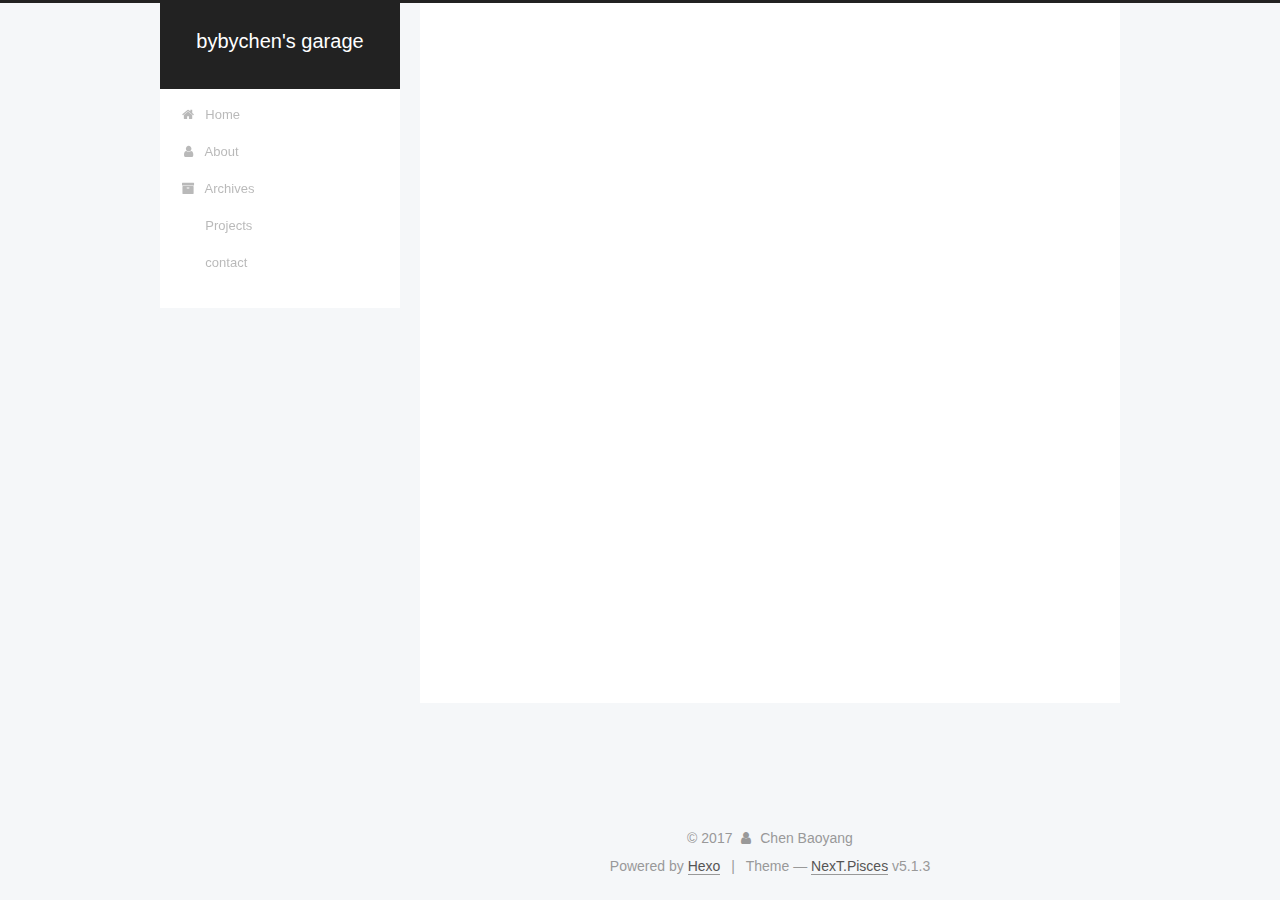
==== commit 6ab8a719: "Site updated: 2017-10-27 15:54:41" ====
--- a/404/index.html
+++ b/404/index.html
@@ -5,7 +5,7 @@
   
 
 
-<html class="theme-next pisces use-motion" lang="">
+<html class="theme-next pisces use-motion" lang="en">
 <head>
   <meta charset="UTF-8"/>
 <meta http-equiv="X-UA-Compatible" content="IE=edge" />
@@ -83,6 +83,7 @@
 <meta property="og:title" content="404">
 <meta property="og:url" content="http://yoursite.com/404/index.html">
 <meta property="og:site_name" content="bybychen&#39;s garage">
+<meta property="og:locale" content="en">
 <meta property="og:updated_time" content="2017-10-26T04:40:32.660Z">
 <meta name="twitter:card" content="summary">
 <meta name="twitter:title" content="404">
@@ -101,7 +102,7 @@
     motion: {"enable":true,"async":false,"transition":{"post_block":"fadeIn","post_header":"slideDownIn","post_body":"slideDownIn","coll_header":"slideLeftIn","sidebar":"slideUpIn"}},
     duoshuo: {
       userId: '0',
-      author: 'Penulis'
+      author: 'Author'
     },
     algolia: {
       applicationID: '',
@@ -133,7 +134,7 @@
 
 </head>
 
-<body itemscope itemtype="http://schema.org/WebPage" lang="">
+<body itemscope itemtype="http://schema.org/WebPage" lang="en">
 
   
   
@@ -181,17 +182,47 @@
             
               <i class="menu-item-icon fa fa-fw fa-home"></i> <br />
             
-            Beranda
+            Home
           </a>
         </li>
       
         
+        <li class="menu-item menu-item-about">
+          <a href="/about/" rel="section">
+            
+              <i class="menu-item-icon fa fa-fw fa-user"></i> <br />
+            
+            About
+          </a>
+        </li>
+      
+        
         <li class="menu-item menu-item-archives">
           <a href="/archives/" rel="section">
             
               <i class="menu-item-icon fa fa-fw fa-archive"></i> <br />
             
-            Arsip
+            Archives
+          </a>
+        </li>
+      
+        
+        <li class="menu-item menu-item-projects">
+          <a href="/projects/" rel="section">
+            
+              <i class="menu-item-icon fa fa-fw fa-projects"></i> <br />
+            
+            Projects
+          </a>
+        </li>
+      
+        
+        <li class="menu-item menu-item-contact">
+          <a href="/contact/" rel="section">
+            
+              <i class="menu-item-icon fa fa-fw fa-contact"></i> <br />
+            
+            contact
           </a>
         </li>
       
@@ -293,8 +324,8 @@
               
                 <a href="/archives/">
               
-                  <span class="site-state-item-count">2</span>
-                  <span class="site-state-item-name">posting</span>
+                  <span class="site-state-item-count">3</span>
+                  <span class="site-state-item-name">posts</span>
                 </a>
               </div>
             
@@ -354,7 +385,7 @@
 
 
 
-  <div class="theme-info">Tema &mdash; <a class="theme-link" target="_blank" href="https://github.com/iissnan/hexo-theme-next">NexT.Pisces</a> v5.1.3</div>
+  <div class="theme-info">Theme &mdash; <a class="theme-link" target="_blank" href="https://github.com/iissnan/hexo-theme-next">NexT.Pisces</a> v5.1.3</div>
 
 
 
--- a/css/main.css
+++ b/css/main.css
@@ -1828,7 +1828,7 @@
   width: 4px;
   height: 4px;
   border-radius: 50%;
-  background: #4e2471;
+  background: #ff87d9;
 }
 .links-of-blogroll {
   font-size: 13px;
